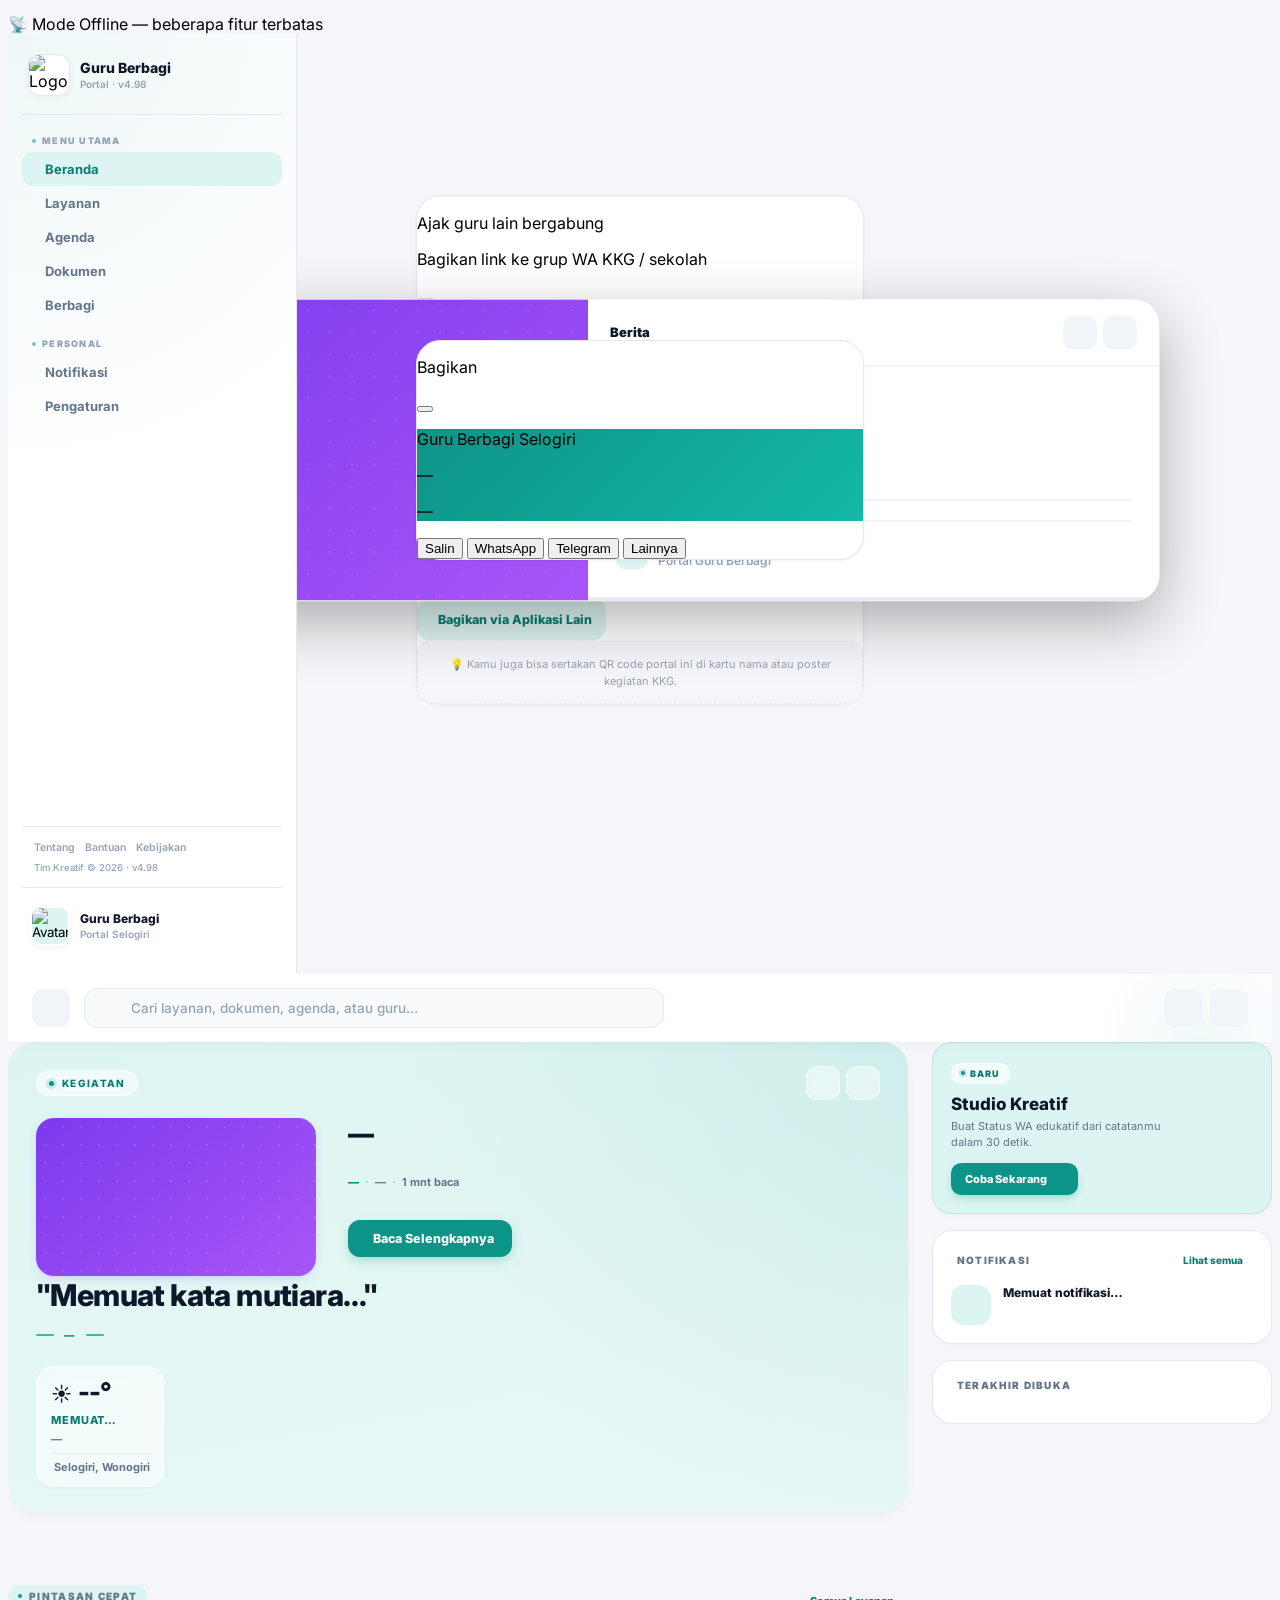
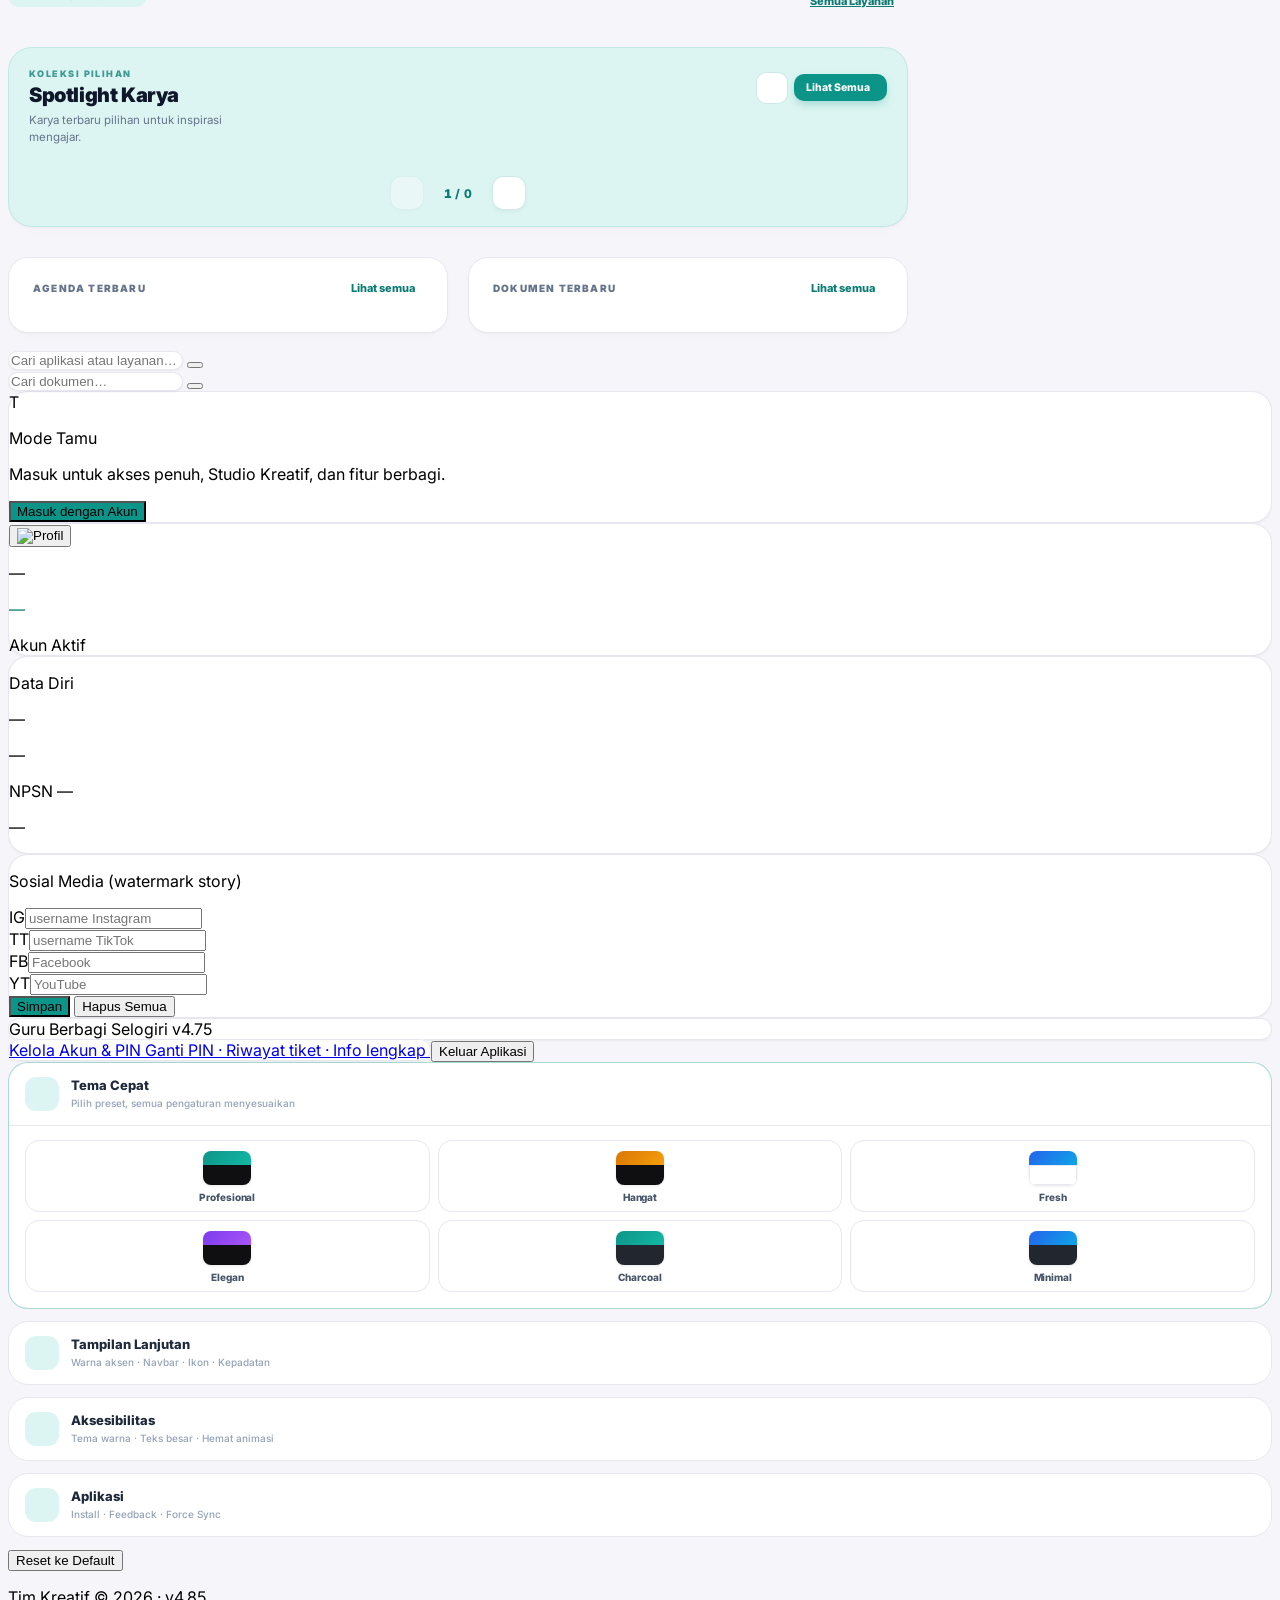
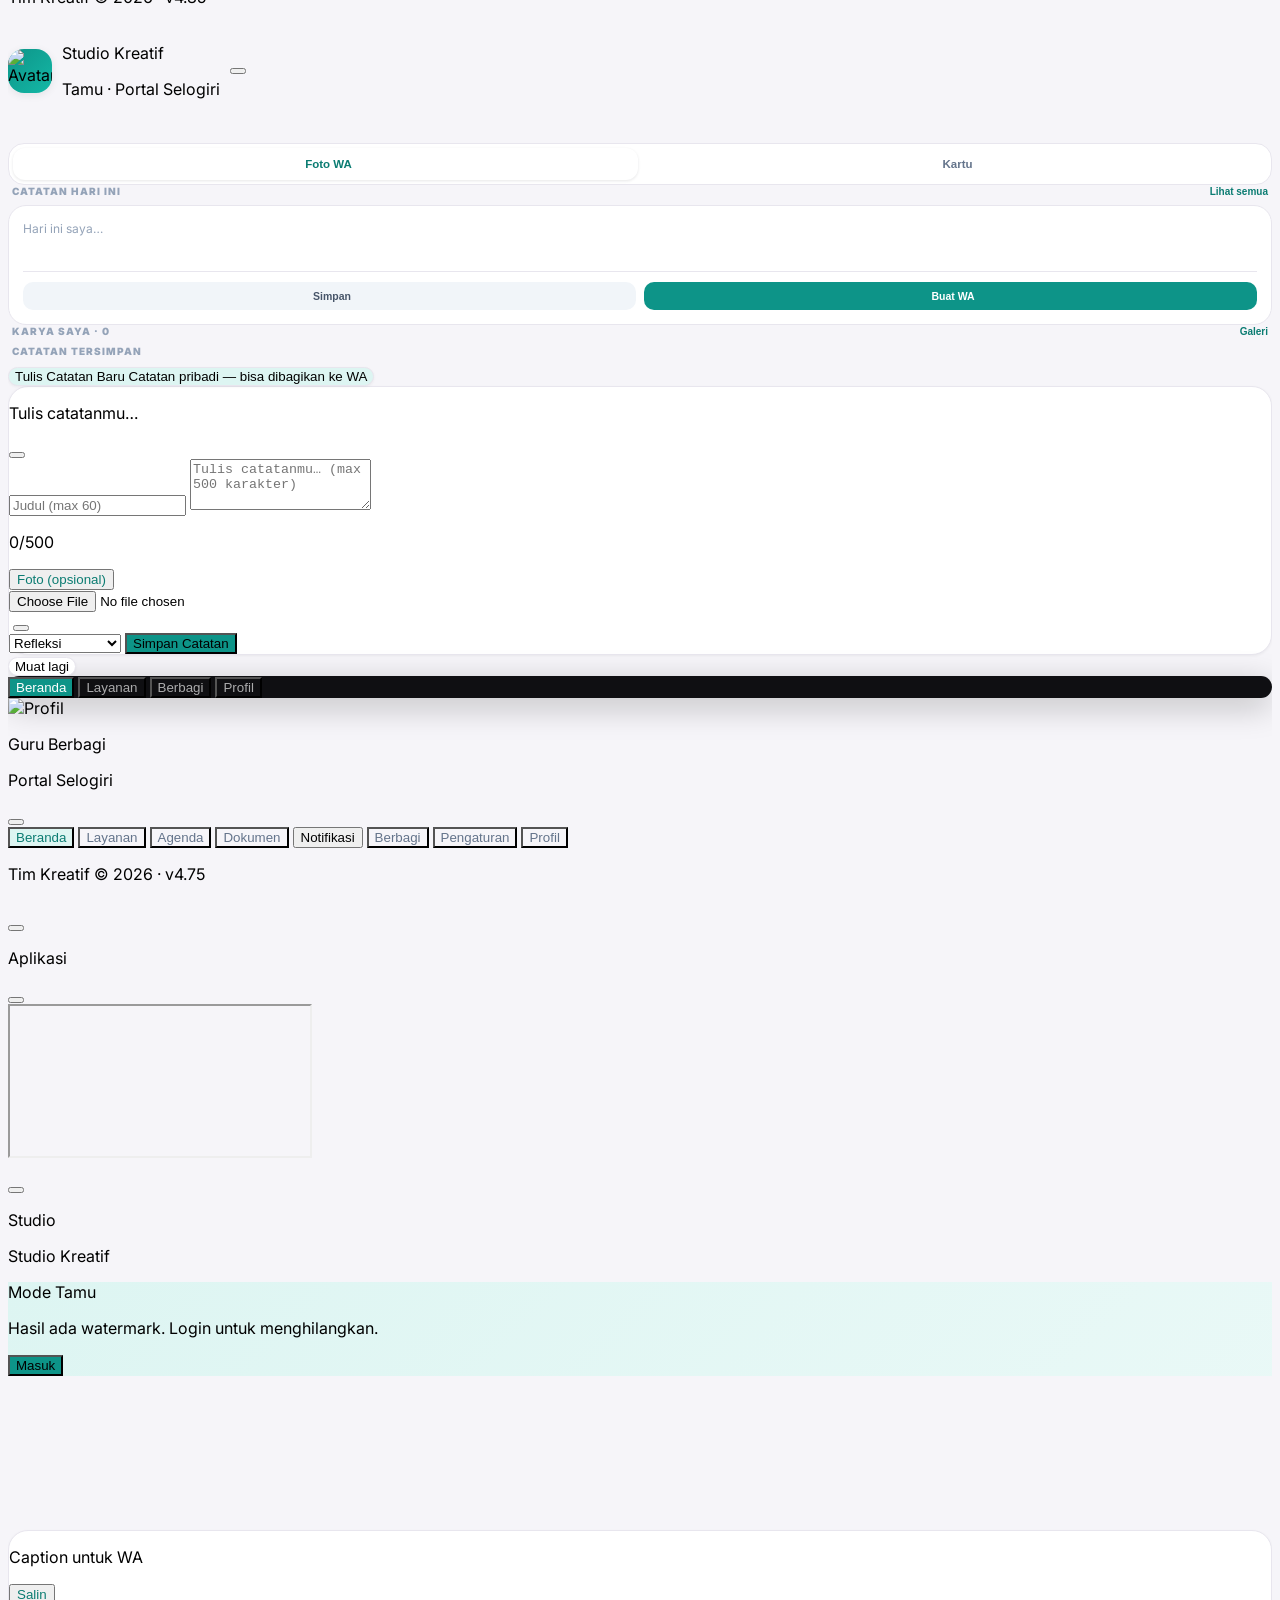
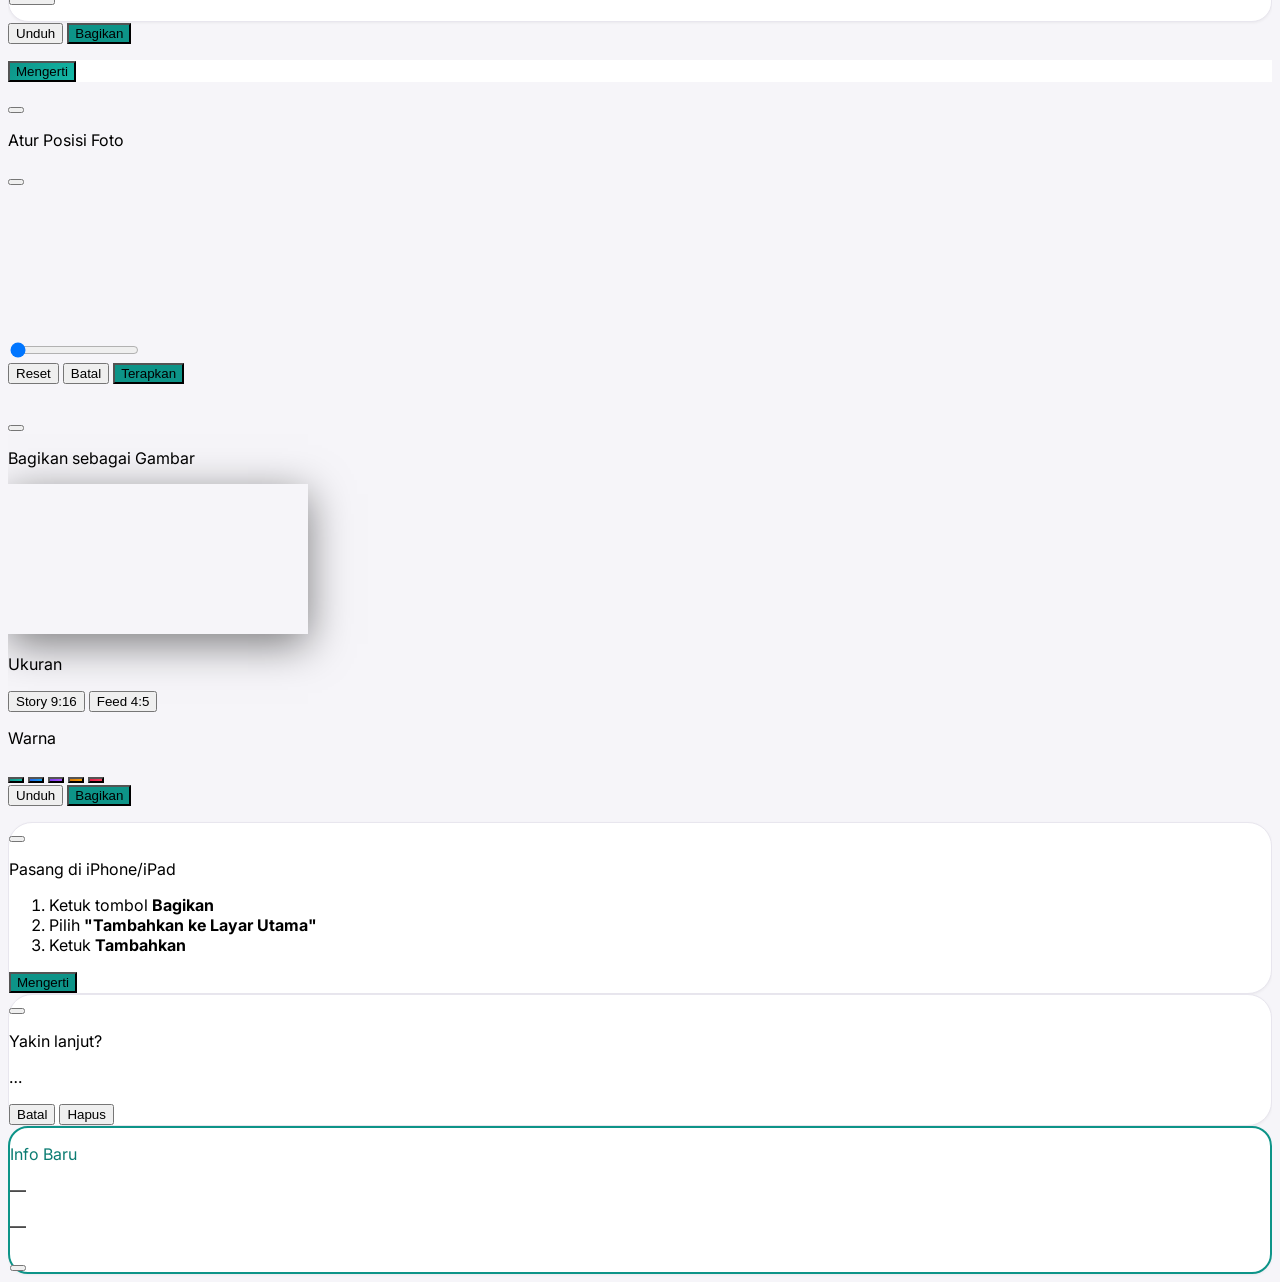
==== creative-app/index.html @ a332c41d "Make URL menu icons full-bleed without border" ====
<!DOCTYPE html>
<html lang="id">
<head>
<meta charset="UTF-8">
<meta name="viewport" content="width=device-width, initial-scale=1.0, maximum-scale=1.0, user-scalable=no, viewport-fit=cover">
<meta name="theme-color" content="#FFFFFF">
<meta name="color-scheme" content="light dark">
<meta name="format-detection" content="telephone=no,email=no,address=no">
<meta name="mobile-web-app-capable" content="yes">
<meta name="apple-mobile-web-app-capable" content="yes">
<meta name="apple-mobile-web-app-status-bar-style" content="default">
<meta name="apple-mobile-web-app-title" content="GuruBerbagi">
<meta name="application-name" content="GuruBerbagi">

<!-- Bootstrap theme (anti-flash) -->
<script>
(function(){try{
  var a=localStorage.getItem('gb_acc');if(a)document.documentElement.dataset.acc=a;
  // Default: LIGHT. Dark hanya kalau user pilih sendiri di setting.
  var mode=localStorage.getItem('gb_theme_mode')||'light';
  var isDark=mode==='dark';
  if(isDark)document.documentElement.classList.add('dark');
  var m=document.querySelector('meta[name=theme-color]');
  if(m)m.setAttribute('content',isDark?'#22262E':'#FFFFFF');
}catch(e){}})();
</script>

<!-- Icons & Logo -->
<link rel="icon" type="image/png" sizes="32x32" href="https://cdn.jsdelivr.net/gh/slg-timkreatif/app@main/1768315347206.png">
<link rel="icon" type="image/png" sizes="192x192" href="https://cdn.jsdelivr.net/gh/slg-timkreatif/app@main/1768315347206.png">
<link rel="apple-touch-icon" sizes="180x180" href="https://cdn.jsdelivr.net/gh/slg-timkreatif/app@main/1768315347206.png">

<!-- Open Graph -->
<meta property="og:site_name" content="Guru Berbagi Selogiri">
<meta property="og:title" content="Guru Berbagi Selogiri">
<meta property="og:description" content="Portal berbagi & berkarya GTK Kecamatan Selogiri.">
<meta property="og:image" content="https://cdn.jsdelivr.net/gh/slg-timkreatif/app@main/1768315347206.png">
<meta property="og:url" content="https://slg-timkreatif.github.io/app/">
<meta property="og:type" content="website">
<meta property="og:locale" content="id_ID">
<meta name="twitter:card" content="summary_large_image">
<meta name="twitter:title" content="Guru Berbagi Selogiri">
<meta name="twitter:description" content="Portal berbagi & berkarya GTK Kecamatan Selogiri.">
<meta name="twitter:image" content="https://cdn.jsdelivr.net/gh/slg-timkreatif/app@main/1768315347206.png">

<link rel="manifest" href="manifest.json">
<title>Guru Berbagi Selogiri</title>

<!-- Performance hints -->
<link rel="preconnect" href="https://cdn.tailwindcss.com" crossorigin>
<link rel="preconnect" href="https://unpkg.com" crossorigin>
<link rel="preconnect" href="https://cdn.jsdelivr.net" crossorigin>
<link rel="preconnect" href="https://fonts.googleapis.com">
<link rel="preconnect" href="https://fonts.gstatic.com" crossorigin>
<link rel="preconnect" href="https://qamqqwfzhyiihqyzliwq.supabase.co" crossorigin>
<link rel="dns-prefetch" href="https://api.open-meteo.com">
<link rel="preload" as="image" fetchpriority="high" href="https://cdn.jsdelivr.net/gh/slg-timkreatif/app@main/1768315347206.png">

<!-- Libraries -->
<script src="https://cdn.tailwindcss.com"></script>
<script defer src="https://unpkg.com/lucide@0.462.0/dist/umd/lucide.min.js"></script>
<link href="https://fonts.googleapis.com/css2?family=Inter:wght@400;600;700;800&display=swap" rel="stylesheet">
<script src="https://cdn.jsdelivr.net/npm/@supabase/supabase-js@2"></script>

<script>
tailwind.config={darkMode:'class',theme:{extend:{fontFamily:{sans:['Inter','sans-serif']},animation:{'fade-up':'fadeUp .45s ease both','pop':'pop .3s cubic-bezier(.34,1.56,.64,1) both','spin':'spin .6s linear infinite'},keyframes:{fadeUp:{'0%':{opacity:0,transform:'translateY(12px)'},'100%':{opacity:1,transform:'translateY(0)'}},pop:{'0%':{opacity:0,transform:'scale(.85)'},'100%':{opacity:1,transform:'scale(1)'}},spin:{to:{transform:'rotate(360deg)'}}}}}}
</script>
<link rel="stylesheet" href="styles.css?v=5.0">
</head>
<body class="min-h-screen" data-page="home" data-navbar="floating" data-navbar-color="dark" data-navmode="bottom" data-density="normal" data-iconstyle="default">
<a href="#mainContent" class="skip-link">Lewati ke konten utama</a>

<!-- ============================================
     GUEST LANDING — First-time only
     Muncul untuk guest yang belum pernah buka app
     ============================================ -->
<div id="guestLanding" class="guest-landing" role="dialog" aria-modal="true" aria-labelledby="glTitle">
  <div class="gl-inner">
    <div class="gl-content">
      <button class="gl-close" onclick="closeGuestLanding()" aria-label="Lewati">
        <i data-lucide="x"></i>
      </button>
      <div class="gl-logo">
        <img src="https://cdn.jsdelivr.net/gh/slg-timkreatif/app@main/1768315347206.png" alt="Logo">
      </div>
      <div class="gl-brand">Portal Guru Berbagi</div>
      <h1 id="glTitle" class="gl-title">Berkarya,<br>Berbagi,<br>Tumbuh Bersama.</h1>
      <p class="gl-sub">Platform kolaborasi GTK Kecamatan Selogiri. Bagikan karya, kelola jurnal, dan buat media pembelajaran dengan studio kreatif.</p>
      <div class="gl-cta">
        <button class="gl-btn gl-btn-primary" onclick="closeGuestLanding()">
          Jelajahi Portal <i data-lucide="arrow-right"></i>
        </button>
        <a href="https://slg-timkreatif.github.io/guruberbagi/form.html" target="_blank" rel="noopener" class="gl-btn gl-btn-secondary">
          <i data-lucide="user-plus"></i> Daftar Akun Baru
        </a>
      </div>
      <div class="gl-stats">
        <div><b id="glGuru">—</b><span>Guru Aktif</span></div>
        <div class="gl-div"></div>
        <div><b id="glSekolah">—</b><span>Sekolah</span></div>
        <div class="gl-div"></div>
        <div><b id="glKarya">—</b><span>Karya</span></div>
      </div>
    </div>
    <div class="gl-preview" aria-hidden="true">
      <div class="gl-preview-inner">
        <div class="gl-preview-frame">
          <div class="gl-preview-skel">
            <div class="s1"><i data-lucide="sparkles"></i></div>
            <div class="s2"></div>
            <div class="s2b"></div>
            <div class="gl-preview-grid">
              <div style="background:#DDF5F2"></div>
              <div style="background:#EDE9FE"></div>
              <div style="background:#DBEAFE"></div>
              <div style="background:#FEF3C7"></div>
            </div>
          </div>
        </div>
        <p class="gl-preview-cap">Portal Guru Berbagi · Mobile</p>
      </div>
    </div>
  </div>
</div>

<div id="scrApp" class="w-full min-h-screen relative flex flex-col md:flex-row md:h-screen md:overflow-hidden">

  <!-- ============================================
       OFFLINE BAR
       ============================================ -->
  <div id="offlineBar" class="hidden fixed top-0 left-0 right-0 z-[80] bg-amber-500 text-white text-[11px] font-bold text-center py-1.5" style="padding-top:calc(env(safe-area-inset-top) + 0.375rem)">
    📡 Mode Offline — beberapa fitur terbatas
  </div>

  <!-- ============================================
       SIDEBAR (Desktop)
       ============================================ -->
  <aside id="sidebar" class="sidebar-desktop">
    <div class="sb-brand">
      <div class="sb-brand-logo">
        <img src="https://cdn.jsdelivr.net/gh/slg-timkreatif/app@main/1768315347206.png" alt="Logo">
      </div>
      <div class="sb-brand-text">
        <div class="sb-brand-name">Guru Berbagi</div>
        <div class="sb-brand-ver" id="sideVersi">Portal · v4.98</div>
      </div>
    </div>

    <div class="sb-section-label">Menu Utama</div>
    <button data-nav="home" onclick="navPage('home')" class="sb-item on" data-tooltip="Beranda">
      <i data-lucide="home"></i><span class="sb-item-label">Beranda</span>
    </button>
    <button data-nav="apps" onclick="navPage('apps')" class="sb-item" data-tooltip="Layanan">
      <i data-lucide="layout-grid"></i><span class="sb-item-label">Layanan</span>
    </button>
    <button data-nav="agenda" onclick="navPage('agenda')" class="sb-item" data-tooltip="Agenda">
      <i data-lucide="calendar-days"></i><span class="sb-item-label">Agenda</span>
    </button>
    <button data-nav="dokumen" onclick="navPage('dokumen')" class="sb-item" data-tooltip="Dokumen">
      <i data-lucide="folder-open"></i><span class="sb-item-label">Dokumen</span>
    </button>
    <button data-nav="bagi" onclick="navPage('bagi')" class="sb-item" data-tooltip="Berbagi">
      <i data-lucide="share-2"></i><span class="sb-item-label">Berbagi</span>
    </button>

    <div class="sb-section-label">Personal</div>
    <button id="sideNotif" onclick="openPanel('pNotif')" class="sb-item" data-tooltip="Notifikasi">
      <i data-lucide="bell"></i><span class="sb-item-label">Notifikasi</span>
      <span id="badgeNotifD" class="badge hidden">0</span>
    </button>
    <button data-nav="setting" onclick="navPage('setting')" class="sb-item" data-tooltip="Pengaturan">
      <i data-lucide="settings"></i><span class="sb-item-label">Pengaturan</span>
    </button>

    <!-- Footer compact -->
    <div class="sb-footer">
      <div class="sb-footer-links">
        <a href="?page=about" onclick="event.preventDefault();navPage('about')">Tentang</a>
        <a href="?page=help">Bantuan</a>
        <a href="?page=privacy">Kebijakan</a>
      </div>
      <div class="sb-footer-copyright">Tim Kreatif © 2026 · <span id="sideVersi2">v4.98</span></div>
    </div>

    <!-- User -->
    <div class="sb-user">
      <button class="sb-user-btn" onclick="navPage('profile')" data-tooltip="Akun Saya">
        <div class="sb-user-avatar">
          <img id="sideAvatar" src="https://cdn.jsdelivr.net/gh/slg-timkreatif/app@main/1768315347206.png" alt="Avatar">
        </div>
        <div class="sb-user-info">
          <div class="sb-user-name" id="sideName">Guru Berbagi</div>
          <div class="sb-user-role" id="sideRole">Portal Selogiri</div>
        </div>
        <i data-lucide="chevron-down" class="sb-user-chev"></i>
      </button>
    </div>
  </aside>

  <!-- ============================================
       MAIN CONTENT WRAPPER
       ============================================ -->
  <div class="flex-1 flex flex-col relative min-w-0 md:h-screen md:overflow-hidden">

    <!-- TOPBAR DESKTOP (≥1024px) -->
    <header class="topbar-desktop">
      <button class="tb-toggle" onclick="toggleSidebar()" title="Toggle sidebar" aria-label="Toggle sidebar">
        <i data-lucide="menu"></i>
      </button>
      <div class="tb-search">
        <input id="inSearchDesktop" type="text" placeholder="Cari layanan, dokumen, agenda, atau guru…" autocomplete="off">
        <i data-lucide="search" class="tb-search-icon"></i>
      </div>
      <div class="tb-actions">
        <button class="tb-icon" onclick="openPanel('pNotif')" title="Notifikasi" aria-label="Notifikasi">
          <i data-lucide="bell"></i>
          <span id="badgeNotifDesk" class="badge hidden">0</span>
        </button>
        <button class="tb-icon" onclick="navPage('setting')" title="Pengaturan" aria-label="Pengaturan">
          <i data-lucide="settings"></i>
        </button>
      </div>
    </header>

    <!-- TOPBAR HP (≤1023px) -->
    <header class="topbar-v8">
      <button id="hamburgerBtn" onclick="openDrawer()" aria-label="Buka menu" class="shrink-0 w-12 h-12 rounded-2xl bg-slate-100 items-center justify-center active:scale-95 transition">
        <i data-lucide="menu" class="w-5 h-5 text-slate-600"></i>
      </button>
      <button id="hdrAvatarBtn" onclick="openAvatarOrProfile()" aria-label="Akun saya" class="tb-avatar-v8">
        <img id="hdrAvatar" src="https://cdn.jsdelivr.net/gh/slg-timkreatif/app@main/1768315347206.png" class="w-full h-full object-cover" alt="Profil" fetchpriority="high" decoding="async">
      </button>
      <div class="tb-text-v8">
        <div class="tb-row1-v8">
          <div id="hdrInfoBlock" class="flex-1 min-w-0">
            <p id="hdrName" class="tb-name-v8">Guru Berbagi</p>
          </div>
          <p id="hdrTitle" class="tb-name-v8" style="display:none"></p>
          <div class="tb-actions-v8">
            <div id="pendingSyncWrap" class="relative hidden w-9 h-9 rounded-xl bg-amber-50 flex items-center justify-center" title="Menunggu sinkronisasi">
              <i data-lucide="cloud-off" class="w-4 h-4 text-amber-600"></i>
              <span id="pendingSyncBadge" class="absolute -top-1 -right-1 min-w-[16px] h-[16px] px-1 bg-amber-500 text-white text-[9px] font-bold rounded-full flex items-center justify-center border-2 border-white">0</span>
            </div>
            <button id="bellHdr" onclick="openPanel('pNotif')" aria-label="Buka notifikasi" class="tb-icon-btn-v8">
              <i data-lucide="bell"></i>
              <span id="badgeNotif" class="hidden badge-dot-v8">0</span>
            </button>
            <button onclick="navPage('setting')" aria-label="Buka pengaturan" class="tb-icon-btn-v8">
              <i data-lucide="settings"></i>
            </button>
          </div>
        </div>
        <p id="hdrSub" class="tb-greeting-v8"></p>
      </div>
    </header>

    <!-- MAIN -->
    <main id="mainContent" class="flex-1 overflow-y-auto overflow-x-hidden no-scroll px-4 md:px-8 pt-2 md:pt-4 pb-32 md:pb-8 space-y-4 md:space-y-6 md:w-full">

      <!-- ============================================
           PAGE: HOME
           ============================================ -->
      <section id="pageHome" class="min-w-0">

      <div class="home-grid">
        <div class="col-main">

        <!-- ============================================
             HERO CARD — Quote + Cuaca + Ilustrasi
             ============================================ -->
        <section id="heroCard" class="hero-card-v8 animate-fade-up" data-mode="banner">
          <div class="hero-top-v8">
            <span id="heroChip" class="hero-chip-v8">Kegiatan</span>
            <div class="hero-actions-v8">
              <button id="btnHeroLeft" onclick="heroLeftAction()" aria-label="Ganti tampilan" class="hero-action-icon" title="Tampilkan Inspirasi">
                <i data-lucide="sparkles"></i>
              </button>
              <button id="btnHeroShare" onclick="heroRightAction()" aria-label="Bagikan" class="hero-action-icon" title="Bagikan">
                <i data-lucide="share-2"></i>
              </button>
            </div>
          </div>

          <!-- ═══ MODE BANNER ═══ -->
          <div id="heroBannerMode" class="hero-panel hero-banner-mode">
            <div class="hero-banner-img" id="heroBannerImg">
              <div class="hero-banner-img-fallback">
                <i data-lucide="sparkles"></i>
              </div>
            </div>
            <h2 id="heroBannerTitle" class="hero-banner-title">—</h2>
            <div class="hero-banner-meta">
              <b id="heroBannerPenulis">—</b>
              <span class="sep">·</span>
              <span id="heroBannerTanggal">—</span>
              <span class="sep">·</span>
              <span id="heroBannerReadTime">1 mnt baca</span>
            </div>
            <button class="hero-banner-cta" onclick="openNewsReader()">
              <i data-lucide="book-open"></i>
              Baca Selengkapnya
            </button>
          </div>

          <!-- ═══ MODE INSPIRASI ═══ -->
          <div id="heroInspirasiMode" class="hero-panel hero-inspirasi-mode hidden">
            <p id="quoteTextHome" class="hero-quote-v8">"Memuat kata mutiara…"</p>
            <div id="quoteAuthorHome" class="hero-author-v8">—</div>

            <div class="hero-bottom-v8">
              <div class="hero-weather-v8">
                <div class="hw-line1-v8">
                  <span id="heroWxEmoji" class="hw-emoji-v8">☀️</span>
                  <span id="heroWxTemp" class="hw-temp-v8">--°</span>
                </div>
                <div id="heroWxDesc" class="hw-desc-v8">Memuat…</div>
                <div id="heroWxDay" class="hw-day-v8">—</div>
                <div class="hw-location-v8">
                  <i data-lucide="map-pin"></i>
                  <span>Selogiri, Wonogiri</span>
                </div>
              </div>

              <div id="heroIllustration" class="hero-illustration-v8">
                <div class="hero-illus-fallback-v8">
                  <i data-lucide="sparkles"></i>
                </div>
              </div>
            </div>
          </div>
        </section>

        <!-- SEARCH (HP only) -->
        <div class="relative animate-fade-up search-home-mobile">
          <i data-lucide="search" class="w-4 h-4 text-slate-400 absolute left-4 top-1/2 -translate-y-1/2 pointer-events-none"></i>
          <input id="inSearchHome" type="text" placeholder="Cari layanan, dokumen, agenda…" autocomplete="off" class="w-full card pl-11 pr-4 py-3 text-sm font-medium text-slate-700 acc-ring" oninput="homeSearch(this.value)" onfocus="showSearchHistory()" onblur="hideSearchHistorySoon()">
          <div id="searchProg" class="search-prog"></div>
          <div id="searchHistory" class="search-history"></div>
        </div>

        <div id="searchResults" class="hidden space-y-4 animate-fade-up"></div>

        <!-- authCard dihapus — guest mode pakai Pintasan Cepat + Sheet Avatar -->

        <div id="caroBox" class="hidden animate-fade-up min-w-0">
          <div id="caroTrack" class="flex gap-3 overflow-x-auto no-scroll snap-x snap-mandatory pb-1 md:snap-none"></div>
          <div id="caroDots" class="flex justify-center gap-1.5 mt-2"></div>
        </div>

        <div id="recentBox" class="hidden animate-fade-up">
          <div class="sec-head">
            <div class="sec-title">Terakhir Dibuka</div>
            <button onclick="clearRecentActivity()" class="sec-link">Bersihkan</button>
          </div>
          <div id="recentList" class="flex gap-2 overflow-x-auto no-scroll pb-1"></div>
        </div>

        <div id="quickBox" class="animate-fade-up">
          <div class="sec-head">
            <div class="sec-title">Pintasan Cepat</div>
            <div class="flex items-center gap-1">
              <button onclick="toggleQuickView()" class="sec-link" aria-label="Ganti tampilan" style="padding:5px 8px">
                <i id="quickViewIcon" data-lucide="layout-grid"></i>
              </button>
              <a href="?page=apps" onclick="event.preventDefault();navPage('apps')" class="sec-link">Semua Layanan <i data-lucide="arrow-right"></i></a>
            </div>
          </div>
          <div id="quickList" class="quick-grid"></div>
        </div>

        <!-- ⭐ SPOTLIGHT KARYA — Carousel -->
        <section id="spotlightSection" class="spot-wrap hidden">
          <div class="spot-head">
            <div style="min-width:0">
              <div class="spot-head-label">Koleksi Pilihan</div>
              <h2 class="spot-head-title">Spotlight Karya</h2>
              <p class="spot-head-sub">Karya terbaru pilihan untuk inspirasi mengajar.</p>
            </div>
            <div class="spot-head-actions">
              <button class="spot-head-refresh" onclick="refreshSpotlight()" aria-label="Muat ulang spotlight" title="Muat ulang">
                <i data-lucide="refresh-cw"></i>
              </button>
              <button class="spot-head-cta" onclick="bukaGaleriMedia()">
                Lihat Semua <i data-lucide="arrow-right"></i>
              </button>
            </div>
          </div>

          <div class="spot-track" id="spotTrack"></div>

          <div class="spot-nav" id="spotNav">
            <button class="spot-nav-btn" id="spPrev" aria-label="Sebelumnya" disabled>
              <i data-lucide="arrow-left"></i>
            </button>
            <div class="spot-nav-counter">
              <b id="spCurr">1</b> / <span id="spTotal">0</span>
            </div>
            <button class="spot-nav-btn" id="spNext" aria-label="Selanjutnya">
              <i data-lucide="arrow-right"></i>
            </button>
          </div>
        </section>

        <!-- Widget Agenda + Dokumen -->
        <section class="bottom-grid" id="homeWidgets">
          <div class="w">
            <div class="w-head">
              <div class="w-title"><i data-lucide="calendar-days"></i> Agenda Terbaru</div>
              <button class="sec-link" onclick="navPage('agenda')">Lihat semua <i data-lucide="arrow-right"></i></button>
            </div>
            <div id="homeAgendaList"></div>
          </div>
          <div class="w">
            <div class="w-head">
              <div class="w-title"><i data-lucide="folder-open"></i> Dokumen Terbaru</div>
              <button class="sec-link" onclick="navPage('dokumen')">Lihat semua <i data-lucide="arrow-right"></i></button>
            </div>
            <div id="homeDokList"></div>
          </div>
        </section>

        </div><!-- /col-main -->

        <!-- ============================================
             RAIL KANAN (desktop) — hanya muncul di ≥1024px
             ============================================ -->
        <div class="col-rail">

          <!-- Promo -->
          <div class="promo" id="promoCard">
            <div class="promo-content">
              <span class="promo-chip" id="promoLabel">Baru</span>
              <div class="promo-title" id="promoTitle">Studio Kreatif</div>
              <div class="promo-desc" id="promoDesc">Buat Status WA edukatif dari catatanmu dalam 30 detik.</div>
              <button class="promo-btn" id="promoBtn" onclick="if(window._promoLink)klikPromo()">
                <span id="promoBtnLabel">Coba Sekarang</span>
                <i data-lucide="arrow-right" style="width:12px;height:12px"></i>
              </button>
            </div>
            <div class="promo-illus">
              <i data-lucide="sparkles" id="promoIcon"></i>
            </div>
          </div>

          <!-- Widget: Notifikasi -->
          <div class="w">
            <div class="w-head">
              <div class="w-title"><i data-lucide="bell"></i> Notifikasi</div>
              <button class="sec-link" style="font-size:10px" onclick="openPanel('pNotif')">Lihat semua</button>
            </div>
            <div id="railNotifList">
              <!-- placeholder, akan diisi JS -->
              <div class="nt-item">
                <div class="nt-icon acc-soft acc-text"><i data-lucide="info"></i></div>
                <div class="nt-body">
                  <div class="nt-title">Memuat notifikasi…</div>
                </div>
              </div>
            </div>
          </div>

          <!-- Widget: Terakhir Dibuka (hanya desktop) -->
          <div class="w" id="railRecentWidget">
            <div class="w-head">
              <div class="w-title"><i data-lucide="history"></i> Terakhir Dibuka</div>
            </div>
            <div id="railRecentList">
              <!-- placeholder, akan diisi JS -->
            </div>
          </div>

        </div><!-- /col-rail -->

      </div><!-- /home-grid -->

      <div id="footList" class="animate-fade-up md:hidden" style="margin-top:16px"></div>

      </section>

      <!-- ============================================
           PAGE: APPS
           ============================================ -->
      <section id="pageApps" class="hidden space-y-3 min-w-0">
        <div class="relative">
          <i data-lucide="search" class="w-4 h-4 text-slate-400 absolute left-4 top-1/2 -translate-y-1/2"></i>
          <input id="inSearch" type="text" placeholder="Cari aplikasi atau layanan…" class="w-full card pl-11 pr-12 py-3 text-sm font-medium text-slate-700 acc-ring">
          <button id="viewToggle" onclick="toggleView()" class="absolute right-2.5 top-1/2 -translate-y-1/2 w-8 h-8 rounded-lg bg-slate-100 flex items-center justify-center active:scale-90 transition" title="Ganti tampilan" aria-label="Ganti tampilan"><i id="viewToggleIcon" data-lucide="layout-grid" class="w-4 h-4 text-slate-500"></i></button>
        </div>
        <div id="filterBar" class="flex gap-2 overflow-x-auto no-scroll pb-1"></div>
        <div id="layananBody"></div>
      </section>

      <!-- ============================================
           PAGE: AGENDA
           ============================================ -->
      <section id="pageAgenda" class="hidden space-y-4 min-w-0">
        <div id="calChips" class="flex gap-2 overflow-x-auto no-scroll pb-1"></div>
        <div id="agendaTimeline" class="space-y-4"></div>
      </section>

      <!-- ============================================
           PAGE: DOKUMEN
           ============================================ -->
      <section id="pageDokumen" class="hidden space-y-2 min-w-0">
        <div class="relative mb-3">
          <i data-lucide="search" class="w-4 h-4 text-slate-400 absolute left-4 top-1/2 -translate-y-1/2 pointer-events-none"></i>
          <input id="inSearchDok" type="text" placeholder="Cari dokumen…" class="w-full card pl-11 pr-12 py-3 text-sm font-medium text-slate-700 acc-ring" oninput="renderDokumen(this.value)">
          <button id="dokViewToggle" onclick="toggleDokView()" class="absolute right-2.5 top-1/2 -translate-y-1/2 w-8 h-8 rounded-lg bg-slate-100 flex items-center justify-center active:scale-90 transition" aria-label="Ganti tampilan"><i id="dokViewIcon" data-lucide="layout-grid" class="w-4 h-4 text-slate-500"></i></button>
        </div>
        <div id="dokList"></div>
      </section>

      <!-- ============================================
           PAGE: PROFILE
           ============================================ -->
      <section id="pageProfile" class="hidden space-y-4 min-w-0">
        <div id="profGuest" class="card p-6 text-center">
          <div class="w-16 h-16 mx-auto rounded-2xl bg-slate-100 text-slate-400 flex items-center justify-center text-2xl font-black mb-3">T</div>
          <p class="text-base font-extrabold text-slate-800">Mode Tamu</p>
          <p class="text-xs text-slate-500 mt-1 mb-5">Masuk untuk akses penuh, Studio Kreatif, dan fitur berbagi.</p>
          <button onclick="openPanel('pLogin')" class="w-full acc-bg text-white font-bold py-3.5 rounded-xl active:scale-[.98] transition shadow-sm">Masuk dengan Akun</button>
        </div>

        <div id="profData" class="hidden space-y-4 md:grid md:grid-cols-2 md:gap-4 md:space-y-0 md:items-start">
          <!-- Kartu Avatar -->
          <div class="card p-5 flex items-center gap-4 md:col-span-2">
            <button id="pfAvatar" type="button" onclick="changeProfilePhoto()" class="relative shrink-0 w-20 h-20 rounded-2xl overflow-hidden border border-slate-200 bg-white shadow-md active:scale-95 transition group" title="Tap untuk ganti foto">
              <img id="pfAvatarImg" src="https://cdn.jsdelivr.net/gh/slg-timkreatif/app@main/1768315347206.png" class="w-full h-full object-cover" alt="Profil">
              <span class="absolute inset-0 bg-black/40 opacity-0 group-hover:opacity-100 group-active:opacity-100 transition flex items-center justify-center">
                <i data-lucide="camera" class="w-5 h-5 text-white"></i>
              </span>
            </button>
            <div class="min-w-0">
              <p id="pfNama" class="text-base font-extrabold text-slate-800 leading-tight truncate">—</p>
              <p id="pfJabatan" class="text-xs font-bold acc-text mt-0.5">—</p>
              <span class="inline-flex items-center gap-1 mt-1.5 text-[9px] font-black uppercase tracking-wider bg-teal-50 text-teal-700 px-2 py-0.5 rounded-full"><i data-lucide="badge-check" class="w-3 h-3"></i> Akun Aktif</span>
            </div>
          </div>

          <!-- Data Diri -->
          <div class="card p-4 space-y-2.5 md:col-span-1">
            <p class="text-xs font-extrabold text-slate-700 flex items-center gap-2 mb-1"><i data-lucide="id-card" class="w-4 h-4 acc-text"></i> Data Diri</p>
            <p class="flex items-center gap-2.5 text-[12px] font-semibold text-slate-600"><i data-lucide="briefcase" class="w-3.5 h-3.5 acc-text shrink-0"></i><span id="dJabatan" class="truncate">—</span></p>
            <p class="flex items-center gap-2.5 text-[12px] font-semibold text-slate-600"><i data-lucide="school" class="w-3.5 h-3.5 acc-text shrink-0"></i><span id="dSekolah" class="truncate">—</span></p>
            <p class="flex items-center gap-2.5 text-[12px] font-semibold text-slate-600"><i data-lucide="hash" class="w-3.5 h-3.5 acc-text shrink-0"></i><span>NPSN <span id="dNpsn">—</span></span></p>
            <p class="flex items-center gap-2.5 text-[12px] font-semibold text-slate-600"><i data-lucide="mail" class="w-3.5 h-3.5 acc-text shrink-0"></i><span id="dEmail" class="truncate">—</span></p>
          </div>

          <!-- Sekolah Saya -->
          <div id="schoolCard" class="md:col-span-1"></div>

          <!-- Sosial Media -->
          <div class="card p-4 space-y-2.5 md:col-span-1">
            <p class="text-xs font-extrabold text-slate-700 flex items-center gap-2 mb-1"><i data-lucide="at-sign" class="w-4 h-4 acc-text"></i> Sosial Media <span class="text-[9px] font-bold text-slate-400">(watermark story)</span></p>
            <div id="smChips" class="hidden flex-wrap gap-1.5"></div>
            <div class="flex items-center gap-2"><span class="w-6 h-6 rounded-md bg-gradient-to-br from-rose-500 to-pink-600 text-white text-[9px] font-black flex items-center justify-center shrink-0">IG</span><input id="smIg" placeholder="username Instagram" class="flex-1 rounded-lg border border-slate-200 bg-slate-50 px-3 py-2 text-[12px] text-slate-700 acc-ring"></div>
            <div class="flex items-center gap-2"><span class="w-6 h-6 rounded-md bg-gradient-to-br from-slate-800 to-black text-white text-[9px] font-black flex items-center justify-center shrink-0">TT</span><input id="smTiktok" placeholder="username TikTok" class="flex-1 rounded-lg border border-slate-200 bg-slate-50 px-3 py-2 text-[12px] text-slate-700 acc-ring"></div>
            <div class="flex items-center gap-2"><span class="w-6 h-6 rounded-md bg-gradient-to-br from-blue-500 to-blue-700 text-white text-[9px] font-black flex items-center justify-center shrink-0">FB</span><input id="smFb" placeholder="Facebook" class="flex-1 rounded-lg border border-slate-200 bg-slate-50 px-3 py-2 text-[12px] text-slate-700 acc-ring"></div>
            <div class="flex items-center gap-2"><span class="w-6 h-6 rounded-md bg-gradient-to-br from-red-500 to-red-700 text-white text-[9px] font-black flex items-center justify-center shrink-0">YT</span><input id="smYt" placeholder="YouTube" class="flex-1 rounded-lg border border-slate-200 bg-slate-50 px-3 py-2 text-[12px] text-slate-700 acc-ring"></div>
            <div class="flex gap-2">
              <button onclick="simpanSosmed()" class="flex-1 acc-bg text-white font-bold py-2.5 rounded-xl text-xs active:scale-[.98] transition shadow-sm">Simpan</button>
              <button onclick="hapusSosmed()" class="px-3 rounded-xl bg-rose-50 text-rose-600 text-xs font-bold active:scale-[.98] transition">Hapus Semua</button>
            </div>
          </div>

          <div class="card p-4 flex items-center justify-between text-[11px] font-semibold text-slate-500 md:col-span-1">
            <span class="flex items-center gap-2"><i data-lucide="smartphone" class="w-3.5 h-3.5"></i> Guru Berbagi Selogiri</span>
            <span id="aboutVer">v4.75</span>
          </div>

          <a href="https://slg-timkreatif.github.io/guruberbagi/akun/guru.html"
             target="_blank" rel="noopener"
             class="card p-4 flex items-center gap-3 active:scale-[.98] transition md:col-span-1">
            <span class="w-10 h-10 rounded-xl acc-soft acc-text flex items-center justify-center shrink-0">
              <i data-lucide="user-cog" class="w-5 h-5"></i>
            </span>
            <span class="flex-1 min-w-0">
              <span class="block text-[13px] font-extrabold text-slate-800">Kelola Akun & PIN</span>
              <span class="block text-[10px] text-slate-500 mt-0.5">Ganti PIN · Riwayat tiket · Info lengkap</span>
            </span>
            <i data-lucide="external-link" class="w-4 h-4 text-slate-300 shrink-0"></i>
          </a>

          <button onclick="doLogout()" class="w-full bg-rose-50 text-rose-600 font-bold py-3.5 rounded-xl flex items-center justify-center gap-2 active:scale-[.98] transition md:col-span-2"><i data-lucide="log-out" class="w-4 h-4"></i> Keluar Aplikasi</button>
        </div>
      </section>

      <!-- ============================================
           PAGE: SETTING
           ============================================ -->
      <section id="pageSetting" class="hidden space-y-3 min-w-0">

        <!-- ============ TEMA CEPAT (SELALU TERBUKA) ============ -->
        <div class="setting-section open" id="setSectionPreset">
          <div class="setting-head" style="cursor:default">
            <div class="setting-head-icon"><i data-lucide="palette"></i></div>
            <div class="setting-head-text">
              <div class="setting-head-title">Tema Cepat</div>
              <div class="setting-head-sub">Pilih preset, semua pengaturan menyesuaikan</div>
            </div>
          </div>
          <div class="setting-content" style="max-height:none">
            <div class="setting-content-inner">
              <div class="preset-grid">
                <button class="preset-card" data-preset="profesional" onclick="applyPreset('profesional')">
                  <div class="preset-swatch">
                    <div class="preset-swatch-top" style="background:linear-gradient(135deg,#0D9488,#14B8A6)"></div>
                    <div class="preset-swatch-bot" style="background:#0F0F12"></div>
                  </div>
                  <span class="preset-label">Profesional</span>
                </button>
                <button class="preset-card" data-preset="hangat" onclick="applyPreset('hangat')">
                  <div class="preset-swatch">
                    <div class="preset-swatch-top" style="background:linear-gradient(135deg,#D97706,#F59E0B)"></div>
                    <div class="preset-swatch-bot" style="background:#0F0F12"></div>
                  </div>
                  <span class="preset-label">Hangat</span>
                </button>
                <button class="preset-card" data-preset="fresh" onclick="applyPreset('fresh')">
                  <div class="preset-swatch">
                    <div class="preset-swatch-top" style="background:linear-gradient(135deg,#2563EB,#0EA5E9)"></div>
                    <div class="preset-swatch-bot" style="background:#fff;border:1px solid #E8E6EE"></div>
                  </div>
                  <span class="preset-label">Fresh</span>
                </button>
                <button class="preset-card" data-preset="elegan" onclick="applyPreset('elegan')">
                  <div class="preset-swatch">
                    <div class="preset-swatch-top" style="background:linear-gradient(135deg,#7C3AED,#A855F7)"></div>
                    <div class="preset-swatch-bot" style="background:#0F0F12"></div>
                  </div>
                  <span class="preset-label">Elegan</span>
                </button>
                <button class="preset-card" data-preset="charcoal" onclick="applyPreset('charcoal')">
                  <div class="preset-swatch">
                    <div class="preset-swatch-top" style="background:linear-gradient(135deg,#0D9488,#14B8A6)"></div>
                    <div class="preset-swatch-bot" style="background:#22262E"></div>
                  </div>
                  <span class="preset-label">Charcoal</span>
                </button>
                <button class="preset-card" data-preset="minimal" onclick="applyPreset('minimal')">
                  <div class="preset-swatch">
                    <div class="preset-swatch-top" style="background:linear-gradient(135deg,#2563EB,#0EA5E9)"></div>
                    <div class="preset-swatch-bot" style="background:#22262E"></div>
                  </div>
                  <span class="preset-label">Minimal</span>
                </button>
              </div>
            </div>
          </div>
        </div>

        <!-- ============ TAMPILAN LANJUTAN ============ -->
        <div class="setting-section" id="setSectionVisual">
          <div class="setting-head" onclick="toggleSettingSection('setSectionVisual')">
            <div class="setting-head-icon"><i data-lucide="sliders-horizontal"></i></div>
            <div class="setting-head-text">
              <div class="setting-head-title">Tampilan Lanjutan</div>
              <div class="setting-head-sub">Warna aksen · Navbar · Ikon · Kepadatan</div>
            </div>
            <div class="setting-head-chev"><i data-lucide="chevron-down"></i></div>
          </div>
          <div class="setting-content">
            <div class="setting-content-inner">

              <div class="setting-row">
                <div>
                  <div class="setting-row-t">Warna Aksen</div>
                  <div class="setting-row-s">Teal · Biru · Violet · Amber · Rose</div>
                </div>
                <div class="setting-row-right" id="accRow">
                  <button data-acc="hijau" onclick="setAccent('hijau')" title="Teal" style="background:#0D9488" class="w-7 h-7 rounded-full ring-offset-2 transition active:scale-90"></button>
                  <button data-acc="biru" onclick="setAccent('biru')" title="Biru" style="background:#2563eb" class="w-7 h-7 rounded-full ring-offset-2 transition active:scale-90"></button>
                  <button data-acc="violet" onclick="setAccent('violet')" title="Violet" style="background:#7c3aed" class="w-7 h-7 rounded-full ring-offset-2 transition active:scale-90"></button>
                  <button data-acc="amber" onclick="setAccent('amber')" title="Amber" style="background:#d97706" class="w-7 h-7 rounded-full ring-offset-2 transition active:scale-90"></button>
                  <button data-acc="rose" onclick="setAccent('rose')" title="Rose" style="background:#e11d48" class="w-7 h-7 rounded-full ring-offset-2 transition active:scale-90"></button>
                </div>
              </div>

              <div class="setting-row">
                <div class="setting-row-t">Gaya Navbar</div>
                <div class="setting-row-right">
                  <button data-navstyle="floating" onclick="setNavbarStyle('floating')" class="seg-btn">Mengambang</button>
                  <button data-navstyle="classic" onclick="setNavbarStyle('classic')" class="seg-btn">Menempel</button>
                </div>
              </div>

              <div class="setting-row">
                <div class="setting-row-t">Warna Navbar</div>
                <div class="setting-row-right">
                  <button data-navcolor="dark" onclick="setNavbarColor('dark')" class="seg-btn">Gelap</button>
                  <button data-navcolor="charcoal" onclick="setNavbarColor('charcoal')" class="seg-btn">Charcoal</button>
                  <button data-navcolor="light" onclick="setNavbarColor('light')" class="seg-btn">Terang</button>
                </div>
              </div>

              <div class="setting-row">
                <div class="setting-row-t">Mode Navigasi</div>
                <div class="setting-row-right">
                  <button data-navmode="bottom" onclick="setNavMode('bottom')" class="seg-btn">Navbar Bawah</button>
                  <button data-navmode="hamburger" onclick="setNavMode('hamburger')" class="seg-btn">Sidebar</button>
                </div>
              </div>

              <div class="setting-row">
                <div class="setting-row-t">Gaya Ikon Menu</div>
                <div class="setting-row-right">
                  <button data-iconstyle="default" onclick="setIconStyle('default')" class="seg-btn">Ringan</button>
                  <button data-iconstyle="solid" onclick="setIconStyle('solid')" class="seg-btn">Solid</button>
                  <button data-iconstyle="colored" onclick="setIconStyle('colored')" class="seg-btn">Warna</button>
                </div>
              </div>

              <div class="setting-row">
                <div class="setting-row-t">Kepadatan</div>
                <div class="setting-row-right">
                  <button data-density="compact" onclick="setDensity('compact')" class="seg-btn">Padat</button>
                  <button data-density="normal" onclick="setDensity('normal')" class="seg-btn">Normal</button>
                  <button data-density="lega" onclick="setDensity('lega')" class="seg-btn">Lega</button>
                </div>
              </div>

            </div>
          </div>
        </div>

        <!-- ============ AKSESIBILITAS ============ -->
        <div class="setting-section" id="setSectionAkses">
          <div class="setting-head" onclick="toggleSettingSection('setSectionAkses')">
            <div class="setting-head-icon"><i data-lucide="eye"></i></div>
            <div class="setting-head-text">
              <div class="setting-head-title">Aksesibilitas</div>
              <div class="setting-head-sub">Tema warna · Teks besar · Hemat animasi</div>
            </div>
            <div class="setting-head-chev"><i data-lucide="chevron-down"></i></div>
          </div>
          <div class="setting-content">
            <div class="setting-content-inner">

              <div class="setting-row">
                <div class="setting-row-t">Tema Warna</div>
                <div class="setting-row-right">
                  <button id="themeModeAuto" onclick="setThemeMode('auto')" class="seg-btn">Auto</button>
                  <button id="themeModeLight" onclick="setThemeMode('light')" class="seg-btn">Terang</button>
                  <button id="themeModeDark" onclick="setThemeMode('dark')" class="seg-btn">Gelap</button>
                </div>
              </div>

              <div class="setting-row">
                <div class="setting-row-t">Teks Besar</div>
                <button id="tglFs" class="w-12 h-7 rounded-full relative transition" onclick="setFs()" aria-label="Teks besar"><span class="absolute top-1 w-5 h-5 bg-white rounded-full transition"></span></button>
              </div>

              <div class="setting-row">
                <div class="setting-row-t">Hemat Animasi</div>
                <button id="tglAnim" class="w-12 h-7 rounded-full relative transition" onclick="setAnim()" aria-label="Hemat animasi"><span class="absolute top-1 w-5 h-5 bg-white rounded-full transition"></span></button>
              </div>

            </div>
          </div>
        </div>

        <!-- ============ APLIKASI ============ -->
        <div class="setting-section" id="setSectionApp">
          <div class="setting-head" onclick="toggleSettingSection('setSectionApp')">
            <div class="setting-head-icon"><i data-lucide="smartphone"></i></div>
            <div class="setting-head-text">
              <div class="setting-head-title">Aplikasi</div>
              <div class="setting-head-sub">Install · Feedback · Force Sync</div>
            </div>
            <div class="setting-head-chev"><i data-lucide="chevron-down"></i></div>
          </div>
          <div class="setting-content">
            <div class="setting-content-inner">

              <button id="setInstallBtn" onclick="pasangApp()" class="w-full flex items-center gap-3 py-3 active:bg-slate-50 transition text-left border-b border-slate-100">
                <span class="w-9 h-9 rounded-xl acc-soft acc-text flex items-center justify-center shrink-0"><i data-lucide="download" class="w-4 h-4"></i></span>
                <span class="flex-1 min-w-0"><span class="block text-sm font-bold text-slate-700 leading-tight">Pasang Aplikasi di HP</span><span class="block text-[10px] text-slate-500 mt-0.5">Akses lebih cepat dari layar utama</span></span>
                <i data-lucide="chevron-right" class="w-4 h-4 text-slate-300 shrink-0"></i>
              </button>

              <button onclick="openPanel('pFb')" class="w-full flex items-center gap-3 py-3 active:bg-slate-50 transition text-left border-b border-slate-100">
                <span class="w-9 h-9 rounded-xl bg-amber-50 text-amber-600 flex items-center justify-center shrink-0"><i data-lucide="lightbulb" class="w-4 h-4"></i></span>
                <span class="flex-1 min-w-0"><span class="block text-sm font-bold text-slate-700 leading-tight">Ceritakan ke Kami</span><span class="block text-[10px] text-slate-500 mt-0.5">Saran, bug, atau pujian</span></span>
                <i data-lucide="chevron-right" class="w-4 h-4 text-slate-300 shrink-0"></i>
              </button>

              <button id="btnForceSync" onclick="forceSync()" class="w-full flex items-center gap-3 py-3 active:bg-slate-50 transition text-left">
                <span class="w-9 h-9 rounded-xl acc-soft acc-text flex items-center justify-center shrink-0"><i data-lucide="refresh-cw" class="w-4 h-4"></i></span>
                <span class="flex-1 min-w-0"><span class="block text-sm font-bold text-slate-700 leading-tight">Force Sync</span><span class="block text-[10px] text-slate-500 mt-0.5">Hapus cache & ambil data terbaru <span id="lastSyncLbl" class="acc-text"></span></span></span>
                <i data-lucide="chevron-right" class="w-4 h-4 text-slate-300 shrink-0"></i>
              </button>

            </div>
          </div>
        </div>

        <!-- ============ RESET + FOOTER ============ -->
        <button onclick="resetTheme()" class="w-full bg-rose-50 text-rose-600 font-bold py-3.5 rounded-xl flex items-center justify-center gap-2 active:scale-[.98] transition">
          <i data-lucide="rotate-ccw" class="w-4 h-4"></i> Reset ke Default
        </button>

        <p class="text-[10px] text-center text-slate-400">Tim Kreatif © 2026 · <span id="setVersi">v4.85</span></p>

      </section>

      <!-- ============================================
           PAGE: BAGI (Workstation Studio)
           ============================================ -->
      <section id="pageBagi" class="hidden space-y-4 min-w-0">

        <!-- 1. MINI HEADER -->
        <div class="ws-mini-hdr">
          <div class="ws-hdr-avatar">
            <img id="wsHdrAvatar" src="https://cdn.jsdelivr.net/gh/slg-timkreatif/app@main/1768315347206.png" alt="Avatar" loading="lazy">
          </div>
          <div class="flex-1 min-w-0">
            <p class="text-[13px] font-extrabold text-slate-800 leading-tight truncate">Studio Kreatif</p>
            <p id="wsHdrSub" class="text-[10px] text-slate-500 truncate">Tamu · Portal Selogiri</p>
          </div>
          <button onclick="openStudioSettings()" aria-label="Kustomisasi Studio" class="w-9 h-9 rounded-xl bg-slate-100 flex items-center justify-center active:scale-90 transition">
            <i data-lucide="settings-2" class="w-4 h-4 text-slate-600"></i>
          </button>
        </div>

        <!-- WRAPPER GRID 2 KOLOM -->
        <div class="md:grid md:grid-cols-[minmax(0,1.5fr)_minmax(0,1fr)] md:gap-6 md:space-y-0 space-y-4 md:items-start">

          <!-- KOLOM KIRI — Workspace Studio -->
          <div class="space-y-4 md:space-y-5 min-w-0">

            <!-- 2. RESUME CARD -->
            <div id="wsResumeWrap"></div>

            <!-- 3. TABS -->
            <div class="ws-tabs">
              <button id="wsTabFoto" onclick="switchStudioTab('foto')" class="ws-tab on">
                <i data-lucide="camera" class="w-3.5 h-3.5"></i>
                Foto WA
              </button>
              <button id="wsTabKartu" onclick="switchStudioTab('kartu')" class="ws-tab">
                <i data-lucide="layout-template" class="w-3.5 h-3.5"></i>
                Kartu
              </button>
            </div>

            <!-- 4. PANEL FOTO -->
            <div id="wsPanelFoto" class="grid grid-cols-3 md:grid-cols-4 lg:grid-cols-5 gap-2 md:gap-3"></div>

            <!-- 5. PANEL KARTU -->
            <div id="wsPanelKartu" class="grid grid-cols-3 md:grid-cols-4 lg:grid-cols-5 gap-2 md:gap-3 hidden"></div>

          </div><!-- /KOLOM KIRI -->

          <!-- KOLOM KANAN — Catatan & Karya -->
          <div class="space-y-4 md:space-y-5 min-w-0">

            <!-- 6. CATATAN DRAFT -->
            <div class="pt-2">
              <div class="ws-sec-label">
                <span>Catatan Hari Ini</span>
                <button onclick="navToCatatan()" class="ws-sec-label-btn flex items-center gap-1">
                  Lihat semua <i data-lucide="arrow-right" class="w-3 h-3"></i>
                </button>
              </div>
              <div class="ws-draft">
                <div class="flex items-start gap-2">
                  <span class="w-7 h-7 rounded-lg acc-soft acc-text flex items-center justify-center shrink-0 mt-0.5">
                    <i data-lucide="pencil-line" class="w-3.5 h-3.5"></i>
                  </span>
                  <textarea id="wsDraftInput" rows="2" placeholder="Hari ini saya…" class="ws-draft-input flex-1"></textarea>
                </div>
                <div class="ws-draft-actions">
                  <button onclick="simpanDraftQuick()" class="ws-draft-btn ws-draft-btn-sec">
                    <i data-lucide="save" class="w-3 h-3"></i>
                    Simpan
                  </button>
                  <button onclick="buatWADariDraft()" class="ws-draft-btn ws-draft-btn-pri">
                    <i data-lucide="image-plus" class="w-3 h-3"></i>
                    Buat WA
                  </button>
                </div>
              </div>
            </div>

            <!-- 7. KARYA SAYA -->
            <div id="wsKaryaWrap" class="pt-2 hidden">
              <div class="ws-sec-label">
                <span>Karya Saya · <span id="wsKaryaCount">0</span></span>
                <button onclick="bukaGaleriKarya()" class="ws-sec-label-btn flex items-center gap-1">
                  Galeri <i data-lucide="arrow-right" class="w-3 h-3"></i>
                </button>
              </div>
              <div id="wsKaryaGrid" class="grid grid-cols-4 md:grid-cols-6 gap-2"></div>
            </div>

            <!-- 8. RIWAYAT CATATAN -->
            <div id="postSectionWrap" class="hidden pt-2">
              <div class="ws-sec-label">
                <span>Catatan Tersimpan</span>
                <span id="myPostCount" class="text-[10px] font-bold text-slate-400"></span>
              </div>

              <button id="postOpenBtn" onclick="togglePostForm(true)" class="w-full card p-4 flex items-center gap-3 text-left active:scale-[.98] hover:shadow-md transition acc-soft border-transparent">
                <span class="w-10 h-10 rounded-xl acc-bg text-white flex items-center justify-center shrink-0"><i data-lucide="pencil-line" class="w-5 h-5"></i></span>
                <span class="flex-1 min-w-0">
                  <span class="block text-xs font-extrabold text-slate-800">Tulis Catatan Baru</span>
                  <span class="block text-[10px] text-slate-500 mt-0.5">Catatan pribadi — bisa dibagikan ke WA</span>
                </span>
                <i data-lucide="chevron-right" class="w-4 h-4 text-slate-400 shrink-0"></i>
              </button>

              <div id="postForm" class="hidden card p-4 space-y-2 mt-2">
                <div class="flex items-center justify-between">
                  <p id="postFormTitle" class="text-[11px] font-bold text-slate-500">Tulis catatanmu…</p>
                  <button onclick="togglePostForm(false)" aria-label="Tutup" class="w-7 h-7 rounded-lg bg-slate-100 flex items-center justify-center active:scale-90 transition"><i data-lucide="x" class="w-3.5 h-3.5 text-slate-500"></i></button>
                </div>
                <input id="postJudul" placeholder="Judul (max 60)" maxlength="60" class="w-full rounded-xl border border-slate-200 bg-slate-50 px-3 py-2.5 text-[12px] text-slate-700 acc-ring">
                <textarea id="postIsi" rows="3" placeholder="Tulis catatanmu… (max 500 karakter)" maxlength="500" class="w-full rounded-xl border border-slate-200 bg-slate-50 px-3 py-2.5 text-[12px] text-slate-700 acc-ring resize-none"></textarea>
                <div class="flex items-center justify-between">
                  <p id="postCounter" class="text-[10px] text-slate-400 font-bold">0/500</p>
                  <button onclick="$('postFoto').click()" class="text-[10px] font-bold acc-text flex items-center gap-1 active:scale-95 transition">
                    <i data-lucide="image" class="w-3.5 h-3.5"></i> <span id="postFotoLabel">Foto (opsional)</span>
                  </button>
                </div>
                <input type="file" id="postFoto" accept="image/*" class="hidden" onchange="onPostFotoSelected(event)">
                <div id="postFotoPreview" class="hidden relative w-full rounded-xl overflow-hidden border border-slate-200 bg-slate-50">
                  <img id="postFotoImg" class="w-full max-h-48 object-cover" alt="">
                  <button onclick="clearPostFoto()" aria-label="Hapus foto" class="absolute top-2 right-2 w-7 h-7 rounded-lg bg-black/60 text-white flex items-center justify-center active:scale-90"><i data-lucide="x" class="w-3.5 h-3.5"></i></button>
                </div>
                <select id="postKat" class="w-full rounded-lg border border-slate-200 bg-slate-50 px-2 py-2.5 text-[11px] text-slate-700 acc-ring">
                  <option value="refleksi">Refleksi</option>
                  <option value="belajar">Momen Belajar</option>
                  <option value="info">Info</option>
                </select>
                <button onclick="submitPost()" id="postSubmitBtn" class="w-full acc-bg text-white font-bold py-2.5 rounded-xl text-xs active:scale-[.98] transition shadow-sm">Simpan Catatan</button>
              </div>

              <div id="postList" class="grid md:grid-cols-2 gap-2 md:gap-3 mt-2"></div>
              <button id="postMore" onclick="morePost()" class="hidden w-full card p-2.5 text-[11px] font-bold text-slate-500 active:scale-[.98] transition">Muat lagi</button>
            </div>

          </div><!-- /KOLOM KANAN -->

        </div><!-- /WRAPPER GRID -->

      </section>

    </main>

    <!-- BOTTOM NAVBAR -->
    <nav class="app-navbar fixed md:hidden z-40 px-2 py-1.5 flex items-center justify-between">
      <button data-nav="home" onclick="navPage('home')" aria-label="Beranda" class="nav-btn flex-1 flex flex-col items-center gap-0.5 py-2 rounded-xl nav-active"><i data-lucide="home" class="w-[20px] h-[20px]"></i><span class="text-[9px] font-bold">Beranda</span></button>
      <button data-nav="apps" onclick="navPage('apps')" aria-label="Layanan" class="nav-btn flex-1 flex flex-col items-center gap-0.5 py-2 rounded-xl nav-inactive"><i data-lucide="layout-grid" class="w-[20px] h-[20px]"></i><span class="text-[9px] font-bold">Layanan</span></button>
      <button data-nav="bagi" onclick="navPage('bagi')" aria-label="Berbagi" class="nav-btn flex-1 flex flex-col items-center gap-0.5 py-2 rounded-xl nav-inactive"><i data-lucide="share-2" class="w-[20px] h-[20px]"></i><span class="text-[9px] font-bold">Berbagi</span></button>
      <button data-nav="profile" onclick="navPage('profile')" aria-label="Profil" class="nav-btn flex-1 flex flex-col items-center gap-0.5 py-2 rounded-xl nav-inactive"><i data-lucide="user" class="w-[20px] h-[20px]"></i><span class="text-[9px] font-bold">Profil</span></button>
    </nav>
  </div>

  <!-- ============================================
       DRAWER — Sidebar Mode
       ============================================ -->
  <div id="mDrawer" class="fixed inset-0 z-[55] hidden">
    <div class="absolute inset-0 bg-black/50 backdrop-blur-sm" onclick="closeDrawer()"></div>
    <div id="mDrawerSheet" class="absolute left-0 top-0 bottom-0 w-72 max-w-[80vw] bg-white -translate-x-full transition-transform duration-300 flex flex-col shadow-2xl border-r border-slate-200">
      <div id="drawerHeader" class="flex items-center gap-3 p-5 border-b border-slate-100 shrink-0">
        <div class="w-12 h-12 rounded-xl overflow-hidden border border-slate-200 shrink-0 bg-white">
          <img id="drawerAvatar" src="https://cdn.jsdelivr.net/gh/slg-timkreatif/app@main/1768315347206.png" class="w-full h-full object-cover" alt="Profil">
        </div>
        <div class="min-w-0 flex-1">
          <p id="drawerName" class="text-sm font-extrabold text-slate-800 leading-tight truncate">Guru Berbagi</p>
          <p id="drawerSub" class="text-[10px] text-slate-500 truncate">Portal Selogiri</p>
        </div>
        <button onclick="closeDrawer()" aria-label="Tutup" class="w-9 h-9 rounded-xl bg-slate-100 flex items-center justify-center shrink-0 active:scale-90 transition">
          <i data-lucide="x" class="w-4 h-4 text-slate-500"></i>
        </button>
      </div>
      <nav id="drawerNav" class="flex-1 overflow-y-auto no-scroll p-3 space-y-1.5">
        <button data-nav="home" onclick="navPage('home');closeDrawer()" class="side-btn nav-active w-full flex items-center gap-3 px-4 py-3 rounded-xl text-sm font-bold"><i data-lucide="home" class="w-4 h-4"></i>Beranda</button>
        <button data-nav="apps" onclick="navPage('apps');closeDrawer()" class="side-btn nav-inactive w-full flex items-center gap-3 px-4 py-3 rounded-xl text-sm font-bold"><i data-lucide="layout-grid" class="w-4 h-4"></i>Layanan</button>
        <button data-nav="agenda" onclick="navPage('agenda');closeDrawer()" class="side-btn nav-inactive w-full flex items-center gap-3 px-4 py-3 rounded-xl text-sm font-bold"><i data-lucide="calendar-days" class="w-4 h-4"></i>Agenda</button>
        <button data-nav="dokumen" onclick="navPage('dokumen');closeDrawer()" class="side-btn nav-inactive w-full flex items-center gap-3 px-4 py-3 rounded-xl text-sm font-bold"><i data-lucide="folder-open" class="w-4 h-4"></i>Dokumen</button>
        <button onclick="closeDrawer();openPanel('pNotif')" class="w-full flex items-center gap-3 px-4 py-3 rounded-xl text-sm font-bold text-slate-500 active:bg-slate-50 transition text-left"><i data-lucide="bell" class="w-4 h-4"></i>Notifikasi<span id="badgeNotifDrawer" class="hidden ml-auto min-w-[18px] h-[18px] px-1 bg-rose-500 text-white text-[10px] font-bold rounded-full flex items-center justify-center">0</span></button>
        <button data-nav="bagi" onclick="navPage('bagi');closeDrawer()" class="side-btn nav-inactive w-full flex items-center gap-3 px-4 py-3 rounded-xl text-sm font-bold"><i data-lucide="share-2" class="w-4 h-4"></i>Berbagi</button>
        <button data-nav="setting" onclick="navPage('setting');closeDrawer()" class="side-btn nav-inactive w-full flex items-center gap-3 px-4 py-3 rounded-xl text-sm font-bold"><i data-lucide="settings" class="w-4 h-4"></i>Pengaturan</button>
        <button data-nav="profile" onclick="navPage('profile');closeDrawer()" class="side-btn nav-inactive w-full flex items-center gap-3 px-4 py-3 rounded-xl text-sm font-bold"><i data-lucide="user" class="w-4 h-4"></i>Profil</button>
      </nav>
      <div id="drawerFooter" class="border-t border-slate-100 p-4 shrink-0">
        <p class="text-[10px] text-slate-400 text-center font-medium">Tim Kreatif © 2026 · <span id="drawerVersi">v4.75</span></p>
      </div>
    </div>
  </div>

  <!-- ============================================
       PANEL: AVATAR (guest menu — login, daftar, fitur)
       ============================================ -->
  <div id="pAvatar" class="fixed inset-0 z-50 hidden">
    <div class="absolute inset-0 bg-black/50" onclick="tutupPanel('pAvatar')"></div>
    <div id="pAvatarSheet" class="sheet p-6 overflow-y-auto no-scroll">
      <div class="sheet-drag" data-sheet-handle></div>

      <div class="flex items-center justify-between mb-1">
        <div>
          <p class="text-base font-extrabold text-slate-800">Kenali Portal</p>
          <p class="text-[11.5px] text-slate-500 mt-0.5">Akses penuh dengan akun guru</p>
        </div>
        <button onclick="tutupPanel('pAvatar')" aria-label="Tutup" class="w-9 h-9 rounded-xl bg-slate-100 flex items-center justify-center active:scale-90 transition">
          <i data-lucide="x" class="w-4 h-4 text-slate-500"></i>
        </button>
      </div>

      <!-- Highlight box -->
      <div class="mt-4 p-3.5 rounded-2xl acc-soft flex items-center gap-3">
        <div class="w-10 h-10 rounded-xl acc-bg text-white flex items-center justify-center shrink-0">
          <i data-lucide="sparkles" class="w-5 h-5"></i>
        </div>
        <div class="min-w-0">
          <p class="text-[12px] font-extrabold text-slate-800 leading-tight">Belum punya akun?</p>
          <p class="text-[11px] text-slate-600 mt-0.5 leading-snug">Daftar gratis untuk guru Selogiri</p>
        </div>
      </div>

      <!-- Actions -->
      <div class="mt-4 space-y-2.5">
        <button onclick="bukalLoginDariAvatar()" class="w-full acc-bg text-white font-bold py-3.5 rounded-2xl active:scale-[.98] transition shadow-sm flex items-center gap-3 px-4 text-left">
          <span class="w-9 h-9 rounded-xl bg-white/20 flex items-center justify-center shrink-0">
            <i data-lucide="log-in" class="w-4 h-4"></i>
          </span>
          <span class="flex-1 min-w-0">
            <span class="block text-[13px] font-extrabold">Masuk dengan Akun</span>
            <span class="block text-[10.5px] opacity-85 mt-0.5">Gunakan email & PIN guru</span>
          </span>
          <i data-lucide="chevron-right" class="w-4 h-4 opacity-70"></i>
        </button>

        <a href="https://slg-timkreatif.github.io/guruberbagi/form.html" target="_blank" rel="noopener" class="w-full card p-3.5 flex items-center gap-3 active:scale-[.98] transition text-left" style="border:1.5px solid var(--border)">
          <span class="w-9 h-9 rounded-xl acc-soft acc-text flex items-center justify-center shrink-0">
            <i data-lucide="user-plus" class="w-4 h-4"></i>
          </span>
          <span class="flex-1 min-w-0">
            <span class="block text-[13px] font-extrabold text-slate-800">Daftar Akun Baru</span>
            <span class="block text-[10.5px] text-slate-500 mt-0.5">Proses cepat, tanpa ribet</span>
          </span>
          <i data-lucide="chevron-right" class="w-4 h-4 text-slate-300"></i>
        </a>

        <button onclick="bukaFiturDemo()" class="w-full card p-3.5 flex items-center gap-3 active:scale-[.98] transition text-left" style="border:1.5px solid var(--border)">
          <span class="w-9 h-9 rounded-xl bg-amber-100 text-amber-600 flex items-center justify-center shrink-0">
            <i data-lucide="compass" class="w-4 h-4"></i>
          </span>
          <span class="flex-1 min-w-0">
            <span class="block text-[13px] font-extrabold text-slate-800">Kenali Fitur Portal</span>
            <span class="block text-[10.5px] text-slate-500 mt-0.5">Lihat apa yang bisa dilakukan</span>
          </span>
          <i data-lucide="chevron-right" class="w-4 h-4 text-slate-300"></i>
        </button>

        <button onclick="bukaReferral()" class="w-full card p-3.5 flex items-center gap-3 active:scale-[.98] transition text-left" style="border:1.5px solid var(--border)">
          <span class="w-9 h-9 rounded-xl bg-emerald-100 text-emerald-600 flex items-center justify-center shrink-0">
            <i data-lucide="share-2" class="w-4 h-4"></i>
          </span>
          <span class="flex-1 min-w-0">
            <span class="block text-[13px] font-extrabold text-slate-800">Ajak Teman Gabung</span>
            <span class="block text-[10.5px] text-slate-500 mt-0.5">Bagikan ke grup WA KKG / sekolah</span>
          </span>
          <i data-lucide="chevron-right" class="w-4 h-4 text-slate-300"></i>
        </button>
      </div>

      <!-- Trust footer -->
      <div class="mt-5 pt-4 border-t border-slate-100 flex items-center gap-2">
        <i data-lucide="shield-check" class="w-3.5 h-3.5 text-emerald-500 shrink-0"></i>
        <p class="text-[10.5px] text-slate-500 leading-snug">Akun terpusat SSO · Keamanan PIN terjaga</p>
      </div>
    </div>
  </div>


  <!-- ============================================
       PANEL: LOGIN
       ============================================ -->
  <div id="pLogin" class="fixed inset-0 z-50 hidden">
    <div class="absolute inset-0 bg-black/50" onclick="tutupPanel('pLogin')"></div>
    <div id="pLoginSheet" class="sheet p-6 overflow-y-auto no-scroll">
      <div class="sheet-drag" data-sheet-handle></div>
      <div class="text-center mb-5">
        <div class="w-14 h-14 mx-auto rounded-2xl bg-white shadow-md flex items-center justify-center overflow-hidden mb-3 border border-slate-200">
          <img src="https://cdn.jsdelivr.net/gh/slg-timkreatif/app@main/1768315347206.png" class="w-full h-full object-cover" alt="Logo" loading="lazy" decoding="async">
        </div>
        <p class="text-base font-extrabold text-slate-800">Masuk Portal</p>
        <p class="text-[11px] text-slate-500 mt-1">Gunakan email & PIN akun Guru Berbagi Anda</p>
      </div>
      <form id="formLogin" class="space-y-3">
        <input id="inEmail" type="email" required placeholder="Email terdaftar" class="w-full rounded-xl border border-slate-200 bg-slate-50 px-4 py-3.5 text-sm font-medium text-slate-800 acc-ring">
        <input id="inPin" type="password" required inputmode="numeric" placeholder="PIN" class="w-full rounded-xl border border-slate-200 bg-slate-50 px-4 py-3.5 text-sm font-medium text-slate-800 acc-ring">
        <button id="btnLogin" type="submit" class="w-full acc-bg text-white font-bold py-3.5 rounded-xl active:scale-[.98] transition shadow-sm">Masuk</button>
      </form>
      <div class="flex items-center gap-3 my-4"><div class="h-px bg-slate-100 flex-1"></div><p class="text-[10px] font-bold text-slate-400">BELUM PUNYA AKUN?</p><div class="h-px bg-slate-100 flex-1"></div></div>
      <a href="https://slg-timkreatif.github.io/guruberbagi/form.html" target="_blank" class="w-full acc-soft acc-text font-bold py-3.5 rounded-xl flex items-center justify-center gap-2 active:scale-[.98] transition"><i data-lucide="user-plus" class="w-4 h-4"></i> Buat Akun Baru</a>
    </div>
  </div>

  <!-- ============================================
       PANEL: NOTIFIKASI
       ============================================ -->
  <div id="pNotif" class="fixed inset-0 z-50 hidden">
    <div class="absolute inset-0 bg-black/50 backdrop-blur-[2px]" onclick="tutupPanel('pNotif')"></div>
    <div id="pNotifSheet" class="sheet">
      <div class="notif-head">
        <div class="notif-head-icon"><i data-lucide="bell"></i></div>
        <div class="notif-head-text">
          <p class="notif-head-title">Notifikasi</p>
          <p class="notif-head-sub" id="notifHeadSub">Memuat…</p>
        </div>
        <button onclick="tutupPanel('pNotif')" aria-label="Tutup" class="notif-head-close"><i data-lucide="x"></i></button>
      </div>
      <div id="notifList" class="notif-body no-scroll"></div>
    </div>
  </div>

  <!-- ============================================
       PANEL: PARENT MENU
       ============================================ -->
  <div id="pParent" class="fixed inset-0 z-50 hidden">
    <div class="absolute inset-0 bg-black/50" onclick="tutupPanel('pParent')"></div>
    <div id="pParentSheet" class="sheet bg-slate-50">
      <div class="px-5 pt-5 pb-3 flex items-center justify-between bg-white border-b border-slate-100 shrink-0">
        <div class="flex items-center gap-3 min-w-0">
          <span id="pParentIcon" class="w-11 h-11 rounded-xl acc-soft acc-text flex items-center justify-center shrink-0 overflow-hidden">
            <i data-lucide="folder" class="w-5 h-5"></i>
          </span>
          <div class="min-w-0">
            <p id="pParentTitle" class="text-base font-extrabold text-slate-800 truncate">Menu</p>
            <p id="pParentSub" class="text-[10px] text-slate-500 truncate">—</p>
          </div>
        </div>
        <button onclick="tutupPanel('pParent')" aria-label="Tutup" class="w-9 h-9 rounded-xl bg-slate-100 flex items-center justify-center shrink-0"><i data-lucide="x" class="w-4 h-4 text-slate-500"></i></button>
      </div>
      <div id="pParentList" class="flex-1 overflow-y-auto no-scroll p-4 space-y-2"></div>
    </div>
  </div>

  <!-- ============================================
       PANEL: FEEDBACK
       ============================================ -->
  <div id="pFb" class="fixed inset-0 z-50 hidden">
    <div class="absolute inset-0 bg-black/50" onclick="tutupPanel('pFb')"></div>
    <div id="pFbSheet" class="sheet p-6 overflow-y-auto no-scroll">
      <div class="sheet-drag" data-sheet-handle></div>
      <p class="text-base font-extrabold text-slate-800 mb-1">Ceritakan ke Kami</p>
      <p class="text-[11px] text-slate-500 mb-4">Masukanmu kami baca & langsung diteruskan ke admin.</p>
      <div class="flex gap-2">
        <button onclick="setTipeFb('Saran',this)" class="tipe-fb flex-1 py-2 rounded-lg text-xs font-bold acc-bg text-white">💡 Saran</button>
        <button onclick="setTipeFb('Bug',this)" class="tipe-fb flex-1 py-2 rounded-lg text-xs font-bold bg-slate-100 text-slate-600">🐞 Bug</button>
        <button onclick="setTipeFb('Pujian',this)" class="tipe-fb flex-1 py-2 rounded-lg text-xs font-bold bg-slate-100 text-slate-600">⭐ Pujian</button>
      </div>
      <div id="starRow" class="flex gap-1 justify-center mt-3"></div>
      <textarea id="fbPesan" rows="3" placeholder="Tulis pesan Anda…" class="mt-3 w-full rounded-xl border border-slate-200 bg-slate-50 p-3 text-sm text-slate-700 acc-ring"></textarea>
      <button onclick="submitFb()" id="btnFb" class="mt-3 w-full acc-bg text-white font-bold py-3 rounded-xl active:scale-[.98] transition shadow-sm">Kirim</button>
    </div>
  </div>

  <!-- ============================================
       MODAL: APP VIEWER (WebView)
       ============================================ -->
  <div id="mApp" class="fixed inset-0 z-[60] hidden flex-col bg-slate-950">
    <div class="fs-modal-header flex items-center justify-between px-4 py-3 bg-slate-900 shrink-0 gap-2">
      <button onclick="tutupApp()" aria-label="Kembali" class="w-9 h-9 rounded-xl bg-slate-800 flex items-center justify-center active:scale-90 transition">
        <i data-lucide="arrow-left" class="w-4 h-4 text-white"></i>
      </button>
      <p id="mAppTitle" class="text-sm font-bold text-white truncate flex-1 text-center">Aplikasi</p>
      <button onclick="bukaExternal()" aria-label="Buka di browser" class="w-9 h-9 rounded-xl bg-slate-800 flex items-center justify-center active:scale-90 transition">
        <i data-lucide="external-link" class="w-4 h-4 text-white"></i>
      </button>
    </div>
    <iframe id="mAppFrame" class="w-full flex-1 bg-white" referrerpolicy="no-referrer" style="padding-bottom:env(safe-area-inset-bottom)"></iframe>
  </div>

  <!-- ============================================
       MODAL: STUDIO KREATIF
       ============================================ -->
  <div id="mStudio" class="fixed inset-0 z-[75] hidden flex-col bg-slate-50">
    <div class="fs-modal-header px-4 py-3 flex items-center gap-3 bg-white border-b border-slate-100 shrink-0">
      <button onclick="tutupModal('mStudio')" aria-label="Kembali" class="w-9 h-9 rounded-xl bg-slate-100 flex items-center justify-center active:scale-90 transition"><i data-lucide="arrow-left" class="w-4 h-4 text-slate-600"></i></button>
      <p id="stTitle" class="text-sm font-extrabold text-slate-800 flex-1 truncate">Studio</p>
      <span class="text-[9px] font-black uppercase tracking-wider text-slate-400 shrink-0">Studio Kreatif</span>
    </div>
    <div id="stGuestBanner" class="hidden px-4 py-3 shrink-0 border-b border-slate-100 bg-white">
      <div class="rounded-2xl p-3 flex items-center gap-3" style="background:linear-gradient(135deg,var(--acc-soft),color-mix(in srgb, var(--acc-soft) 65%, var(--card)))">
        <span class="w-9 h-9 rounded-xl acc-bg text-white flex items-center justify-center shrink-0">
          <i data-lucide="sparkles" class="w-4 h-4"></i>
        </span>
        <div class="flex-1 min-w-0">
          <p class="text-[12px] font-extrabold text-slate-800 leading-tight">Mode Tamu</p>
          <p class="text-[10.5px] text-slate-500 mt-0.5 leading-snug">Hasil ada watermark. Login untuk menghilangkan.</p>
        </div>
        <button onclick="tutupModal('mStudio');setTimeout(()=>openPanel('pAvatar'),250)" class="shrink-0 acc-bg text-white text-[11px] font-bold px-3 py-2 rounded-lg active:scale-95 transition">Masuk</button>
      </div>
    </div>
    <div class="flex-1 overflow-y-auto no-scroll p-4 space-y-4 md:grid md:grid-cols-[minmax(0,1fr)_400px] md:gap-6 md:p-6 md:space-y-0 md:overflow-hidden md:min-h-0">

      <!-- Canvas column -->
      <div class="md:flex md:items-start md:justify-center md:overflow-y-auto md:no-scroll md:bg-slate-100 dark:md:bg-slate-900/40 md:rounded-2xl md:p-6">
        <canvas id="stCanvas" class="w-full rounded-2xl border border-slate-100 md:w-auto md:max-h-[calc(100vh-220px)] md:mx-auto" style="aspect-ratio:9/16"></canvas>
      </div>

      <!-- Controls column -->
      <div class="space-y-4 md:overflow-y-auto md:no-scroll md:pr-1">

        <div id="stCaptionBox" class="hidden card p-3.5 space-y-2">
          <div class="flex items-center justify-between">
            <p class="text-[10px] font-black uppercase tracking-wider text-slate-400 flex items-center gap-1.5">
              <i data-lucide="message-square" class="w-3 h-3 acc-text"></i>Caption untuk WA
            </p>
            <button onclick="copyCaptionWA()" class="text-[10px] font-bold acc-text active:scale-95 transition flex items-center gap-1">
              <i data-lucide="copy" class="w-3 h-3"></i>Salin
            </button>
          </div>
          <p id="stCaptionText" class="text-[12px] text-slate-600 leading-relaxed whitespace-pre-line"></p>
        </div>

        <div id="stControls" class="space-y-1"></div>

      </div>
    </div>
    <div class="fs-modal-footer p-4 grid grid-cols-2 gap-2 bg-white border-t border-slate-100 shrink-0">
      <button onclick="unduhStudio()" class="bg-slate-100 text-slate-700 font-bold py-3 rounded-xl text-sm flex items-center justify-center gap-2 active:scale-95 transition"><i data-lucide="download" class="w-4 h-4"></i> Unduh</button>
      <button onclick="bagiStudio()" class="acc-bg text-white font-bold py-3 rounded-xl text-sm flex items-center justify-center gap-2 active:scale-95 transition shadow-sm"><i data-lucide="share-2" class="w-4 h-4"></i> Bagikan</button>
    </div>
  </div>

  <!-- ============================================
       MODAL: POPUP INFO
       ============================================ -->
  <div id="mPop" class="fixed inset-0 z-[70] hidden items-center justify-center p-6 bg-black/50" role="dialog" aria-modal="true" aria-label="Dialog">
    <div class="w-full max-w-md animate-pop max-h-[85vh] overflow-y-auto no-scroll">
      <div class="rounded-3xl overflow-hidden shadow-2xl" style="background:var(--card)">
        <div id="popContent"></div>
        <div class="px-5 pb-5 pt-3">
          <button onclick="tutupPop()" class="w-full acc-grad text-white font-bold py-3 rounded-xl active:scale-[.98] transition shadow-lg">Mengerti</button>
        </div>
      </div>
    </div>
  </div>

  <!-- ============================================
       MODAL: CROP EDITOR
       ============================================ -->
  <div id="mCrop" class="fixed inset-0 z-[78] hidden flex-col bg-slate-950" role="dialog" aria-modal="true" aria-labelledby="cropTitle">
    <div class="fs-modal-header flex items-center justify-between px-4 py-3 bg-slate-900 shrink-0 gap-2">
      <button onclick="tutupCrop()" aria-label="Kembali" class="w-9 h-9 rounded-xl bg-slate-800 flex items-center justify-center active:scale-90 transition">
        <i data-lucide="arrow-left" class="w-4 h-4 text-white"></i>
      </button>
      <p id="cropTitle" class="text-sm font-bold text-white flex-1 text-center truncate">Atur Posisi Foto</p>
      <button onclick="toggleCropGrid()" aria-label="Toggle grid" class="w-9 h-9 rounded-xl bg-slate-800 flex items-center justify-center active:scale-90 transition">
        <i data-lucide="grid-3x3" class="w-4 h-4 text-white"></i>
      </button>
    </div>

    <div class="flex-1 flex items-center justify-center p-4 md:p-8 overflow-hidden">
      <div id="cropStage" class="relative touch-none select-none" style="max-width:100%;max-height:100%">
        <canvas id="cropCanvas" class="rounded-xl shadow-2xl block"></canvas>
        <div id="cropGrid" class="absolute inset-0 pointer-events-none rounded-xl" style="display:none">
          <svg class="w-full h-full" viewBox="0 0 100 100" preserveAspectRatio="none">
            <line x1="33.33" y1="0" x2="33.33" y2="100" stroke="rgba(255,255,255,.4)" stroke-width=".3" vector-effect="non-scaling-stroke" />
            <line x1="66.66" y1="0" x2="66.66" y2="100" stroke="rgba(255,255,255,.4)" stroke-width=".3" vector-effect="non-scaling-stroke" />
            <line x1="0" y1="33.33" x2="100" y2="33.33" stroke="rgba(255,255,255,.4)" stroke-width=".3" vector-effect="non-scaling-stroke" />
            <line x1="0" y1="66.66" x2="100" y2="66.66" stroke="rgba(255,255,255,.4)" stroke-width=".3" vector-effect="non-scaling-stroke" />
          </svg>
        </div>
      </div>
    </div>

    <div class="fs-modal-footer p-4 space-y-3 bg-slate-900 border-t border-slate-800 shrink-0">
      <div class="flex items-center gap-3">
        <i data-lucide="zoom-out" class="w-4 h-4 text-slate-400 shrink-0"></i>
        <input id="cropZoom" type="range" min="100" max="300" value="100" oninput="setCropZoom(this.value)" class="flex-1 accent-teal-500">
        <i data-lucide="zoom-in" class="w-4 h-4 text-slate-400 shrink-0"></i>
      </div>
      <div class="grid grid-cols-3 gap-2">
        <button onclick="resetCrop()" class="bg-slate-800 text-white font-bold py-3 rounded-xl text-sm flex items-center justify-center gap-2 active:scale-95 transition">
          <i data-lucide="rotate-ccw" class="w-4 h-4"></i> Reset
        </button>
        <button onclick="tutupCrop()" class="bg-slate-800 text-white font-bold py-3 rounded-xl text-sm active:scale-95 transition">Batal</button>
        <button onclick="applyCrop()" class="acc-bg text-white font-bold py-3 rounded-xl text-sm flex items-center justify-center gap-2 active:scale-95 transition shadow-sm">
          <i data-lucide="check" class="w-4 h-4"></i> Terapkan
        </button>
      </div>
    </div>
  </div>

  <!-- ============================================
       MODAL: POST IMAGE BUILDER
       ============================================ -->
  <div id="mPostImage" class="fixed inset-0 z-[85] hidden flex-col bg-slate-950">
    <div class="fs-modal-header flex items-center justify-between px-4 py-3 bg-slate-900 shrink-0 gap-2">
      <button onclick="tutupModal('mPostImage')" aria-label="Kembali" class="w-9 h-9 rounded-xl bg-slate-800 flex items-center justify-center active:scale-90 transition">
        <i data-lucide="arrow-left" class="w-4 h-4 text-white"></i>
      </button>
      <p class="text-sm font-bold text-white flex-1 text-center truncate">Bagikan sebagai Gambar</p>
      <span class="w-9 h-9 shrink-0"></span>
    </div>
    <div class="flex-1 overflow-y-auto no-scroll p-4 space-y-4 flex flex-col items-center md:flex-row md:items-start md:justify-center md:gap-8 md:p-8">
      <canvas id="piCanvas" class="max-w-full rounded-xl md:max-h-[calc(100vh-220px)] md:w-auto" style="max-height:60vh;box-shadow:0 10px 40px rgba(0,0,0,.5)"></canvas>
      <div class="w-full max-w-sm space-y-3">
        <p class="text-[11px] font-bold text-slate-400 uppercase tracking-wider">Ukuran</p>
        <div class="flex gap-2">
          <button onclick="setPostImgFormat('story')" data-pif="story" class="flex-1 py-2.5 rounded-xl text-[11px] font-bold transition bg-teal-600 text-white">Story 9:16</button>
          <button onclick="setPostImgFormat('potret')" data-pif="potret" class="flex-1 py-2.5 rounded-xl text-[11px] font-bold transition bg-slate-800 text-slate-300">Feed 4:5</button>
        </div>
        <p class="text-[11px] font-bold text-slate-400 uppercase tracking-wider mt-3">Warna</p>
        <div class="flex gap-2 justify-center" id="piColors">
          <button onclick="setPostImgColor('teal')" data-pic="teal" class="w-9 h-9 rounded-full ring-2 ring-white ring-offset-2 ring-offset-slate-950 active:scale-90 transition" style="background:linear-gradient(135deg,#0D9488,#14B8A6)"></button>
          <button onclick="setPostImgColor('biru')" data-pic="biru" class="w-9 h-9 rounded-full active:scale-90 transition" style="background:linear-gradient(135deg,#2563EB,#0EA5E9)"></button>
          <button onclick="setPostImgColor('violet')" data-pic="violet" class="w-9 h-9 rounded-full active:scale-90 transition" style="background:linear-gradient(135deg,#7C3AED,#A855F7)"></button>
          <button onclick="setPostImgColor('amber')" data-pic="amber" class="w-9 h-9 rounded-full active:scale-90 transition" style="background:linear-gradient(135deg,#D97706,#F59E0B)"></button>
          <button onclick="setPostImgColor('rose')" data-pic="rose" class="w-9 h-9 rounded-full active:scale-90 transition" style="background:linear-gradient(135deg,#E11D48,#F43F5E)"></button>
        </div>
      </div>
    </div>
    <div class="fs-modal-footer p-4 grid grid-cols-2 gap-2 bg-slate-900 border-t border-slate-800 shrink-0">
      <button onclick="unduhPostImage()" class="bg-slate-800 text-white font-bold py-3 rounded-xl text-sm flex items-center justify-center gap-2 active:scale-95 transition">
        <i data-lucide="download" class="w-4 h-4"></i> Unduh
      </button>
      <button onclick="sharePostImage()" class="acc-bg text-white font-bold py-3 rounded-xl text-sm flex items-center justify-center gap-2 active:scale-95 transition shadow-sm">
        <i data-lucide="share-2" class="w-4 h-4"></i> Bagikan
      </button>
    </div>
  </div>

  <!-- ============================================
       MODAL: DETAIL SEKOLAH
       ============================================ -->
  <div id="mSchoolDetail" class="fixed inset-0 z-50 hidden">
    <div class="absolute inset-0 bg-black/50" onclick="tutupModal('mSchoolDetail')"></div>
    <div id="mSchoolDetailSheet" class="sheet bg-slate-50">
      <div class="px-5 pt-5 pb-3 flex items-center justify-between bg-white border-b border-slate-100 shrink-0">
        <p class="text-base font-extrabold text-slate-800">Detail Sekolah</p>
        <button onclick="tutupModal('mSchoolDetail')" aria-label="Tutup" class="w-9 h-9 rounded-xl bg-slate-100 flex items-center justify-center">
          <i data-lucide="x" class="w-4 h-4 text-slate-500"></i>
        </button>
      </div>
      <div id="mSchoolDetailBody" class="flex-1 overflow-y-auto no-scroll p-4 space-y-3"></div>
    </div>
  </div>

  <!-- ============================================
       MODAL: IOS INSTALL GUIDE
       ============================================ -->
  <div id="mIos" class="fixed inset-0 z-[70] hidden items-center justify-center p-6" role="dialog" aria-modal="true" aria-labelledby="iosTitle">
    <div class="absolute inset-0 bg-black/50" onclick="tutupModal('mIos')"></div>
    <div class="relative w-full max-w-sm card modal-card p-6 animate-pop">
      <button onclick="tutupModal('mIos')" aria-label="Tutup" class="absolute top-3 right-3 w-9 h-9 rounded-xl bg-slate-100 flex items-center justify-center active:scale-90 transition">
        <i data-lucide="x" class="w-4 h-4 text-slate-500"></i>
      </button>
      <p id="iosTitle" class="text-base font-extrabold text-slate-800 mb-3 pr-10">Pasang di iPhone/iPad</p>
      <ol class="text-sm text-slate-600 space-y-2 list-decimal list-inside">
        <li>Ketuk tombol <b>Bagikan</b></li>
        <li>Pilih <b>"Tambahkan ke Layar Utama"</b></li>
        <li>Ketuk <b>Tambahkan</b></li>
      </ol>
      <button onclick="tutupModal('mIos')" class="mt-5 w-full acc-bg text-white font-bold py-3 rounded-xl active:scale-[.98] transition shadow-sm">Mengerti</button>
    </div>
  </div>

  <!-- ============================================
       MODAL: REFERRAL — Ajak Teman
       ============================================ -->
  <div id="mReferral" class="fixed inset-0 z-[80] hidden" role="dialog" aria-modal="true" aria-labelledby="refTitle">
    <div class="absolute inset-0 bg-black/50" onclick="tutupModal('mReferral')"></div>
    <div class="mReferral-wrap">
      <div class="card modal-card p-5 space-y-4 animate-pop">
        <div class="flex items-center justify-between">
          <div>
            <p id="refTitle" class="text-base font-extrabold text-slate-800">Ajak guru lain bergabung</p>
            <p class="text-[11px] text-slate-500 mt-0.5">Bagikan link ke grup WA KKG / sekolah</p>
          </div>
          <button onclick="tutupModal('mReferral')" aria-label="Tutup" class="w-9 h-9 rounded-xl bg-slate-100 flex items-center justify-center active:scale-90 transition shrink-0">
            <i data-lucide="x" class="w-4 h-4 text-slate-500"></i>
          </button>
        </div>

        <!-- Share card preview -->
        <div class="ref-card">
          <div class="ref-card-inner">
            <div class="ref-head">
              <div class="ref-logo">
                <i data-lucide="graduation-cap"></i>
              </div>
              <div class="min-w-0">
                <div class="ref-brand">Guru Berbagi Selogiri</div>
                <div class="ref-sub">Portal GTK Kecamatan Selogiri</div>
              </div>
            </div>
            <p class="ref-msg">
              Ayo coba portal guru Selogiri! Ada studio kreatif, jurnal, dan ribuan karya siap pakai. Gratis.
            </p>
            <div class="ref-link-box">
              <p class="ref-link-lbl">LINK PORTAL</p>
              <p class="ref-link-val" id="refLinkUrl">slg-timkreatif.github.io/app</p>
            </div>
          </div>
        </div>

        <!-- Actions -->
        <div class="grid grid-cols-2 gap-2">
          <button onclick="referralWA()" class="ref-btn ref-btn-wa">
            <i data-lucide="message-circle" class="w-4 h-4"></i> WhatsApp
          </button>
          <button onclick="referralCopy()" class="ref-btn ref-btn-sec">
            <i data-lucide="link" class="w-4 h-4"></i> Salin Link
          </button>
        </div>
        <button onclick="referralNative()" class="ref-btn ref-btn-acc w-full">
          <i data-lucide="share-2" class="w-4 h-4"></i> Bagikan via Aplikasi Lain
        </button>

        <!-- Tip -->
        <div class="ref-tip">
          <p>💡 Kamu juga bisa sertakan QR code portal ini di kartu nama atau poster kegiatan KKG.</p>
        </div>
      </div>
    </div>
  </div>

  <!-- ============================================
       MODAL: NEWS READER — Berita / Banner
       ============================================ -->
  <div id="mNews" class="fixed inset-0 z-[85] hidden" role="dialog" aria-modal="true" aria-labelledby="newsTitle">
    <div class="absolute inset-0 bg-black/60 backdrop-blur-[2px]" onclick="tutupModal('mNews')"></div>
    <div class="mNews-wrap">
      <div class="card modal-card news-box animate-pop">

        <!-- HERO IMAGE — kiri di desktop, atas di mobile -->
        <div id="newsHero" class="news-hero">
          <i data-lucide="sparkles" class="w-20 h-20 text-white" style="opacity:.92"></i>
        </div>

        <!-- KOLOM KONTEN -->
        <div class="news-col">

          <!-- HEADER -->
          <div class="news-head">
            <p class="news-head-title">Berita</p>
            <div class="news-head-actions">
              <button onclick="shareNewsLink()" class="news-action" aria-label="Bagikan" title="Bagikan">
                <i data-lucide="share-2" class="w-4 h-4"></i>
              </button>
              <button onclick="tutupModal('mNews')" class="news-action" aria-label="Tutup" title="Tutup">
                <i data-lucide="x" class="w-4 h-4"></i>
              </button>
            </div>
          </div>

          <!-- BODY SCROLLABLE -->
          <div class="news-body no-scroll" id="newsBodyScroll">
            <div class="news-content">
              <span id="newsKategori" class="news-cat">Kegiatan</span>
              <h1 id="newsTitle" class="news-title">—</h1>
              <div class="news-meta">
                <b id="newsPenulis">—</b>
                <span class="sep">·</span>
                <span id="newsTanggal">—</span>
                <span class="sep">·</span>
                <span id="newsReadTime">1 menit baca</span>
              </div>
              <div id="newsBody" class="news-text"></div>
              <div class="news-sign">
                <div id="newsSignAvatar" class="news-sign-avatar">TK</div>
                <div>
                  <span id="newsSignPenulis">Tim Kreatif Selogiri</span><br>
                  <span style="font-weight:600;color:#94A3B8">Portal Guru Berbagi</span>
                </div>
              </div>
            </div>
          </div>

          <!-- READING PROGRESS BAR -->
          <div class="news-progress" aria-hidden="true">
            <div class="news-progress-fill" id="newsProgressFill"></div>
          </div>

        </div><!-- /news-col -->
      </div>
    </div>
  </div>

  <!-- ============================================
       MODAL: SHARE
       ============================================ -->
  <div id="mShare" class="fixed inset-0 z-[80] hidden" role="dialog" aria-modal="true" aria-labelledby="shareTitleLabel">
    <div class="absolute inset-0 bg-black/50" onclick="tutupModal('mShare')"></div>
    <div class="mShare-wrap">
      <div class="card modal-card p-5 space-y-4 animate-pop">
        <div class="flex items-center justify-between">
          <p id="shareTitleLabel" class="text-base font-extrabold text-slate-800">Bagikan</p>
          <button onclick="tutupModal('mShare')" aria-label="Tutup" class="w-9 h-9 rounded-xl bg-slate-100 flex items-center justify-center active:scale-90 transition"><i data-lucide="x" class="w-4 h-4 text-slate-500"></i></button>
        </div>
        <div class="rounded-xl p-3.5" style="background:linear-gradient(135deg,var(--acc),var(--acc2))">
          <p class="text-[10px] font-black uppercase tracking-widest text-white/80">Guru Berbagi Selogiri</p>
          <p id="shareTitle" class="text-sm font-extrabold text-white mt-1 truncate">—</p>
          <p id="shareUrl" class="text-[10px] text-white/85 truncate mt-0.5">—</p>
        </div>
        <div class="grid grid-cols-4 gap-2">
          <button onclick="shareCopy()" class="flex flex-col items-center gap-1.5 py-2 active:scale-95 transition">
            <span class="w-11 h-11 rounded-2xl bg-slate-100 flex items-center justify-center"><i data-lucide="link" class="w-5 h-5 text-slate-600"></i></span>
            <span class="text-[9px] font-bold text-slate-600">Salin</span>
          </button>
          <button onclick="shareWA()" class="flex flex-col items-center gap-1.5 py-2 active:scale-95 transition">
            <span class="w-11 h-11 rounded-2xl flex items-center justify-center" style="background:#25D366"><i data-lucide="message-circle" class="w-5 h-5 text-white"></i></span>
            <span class="text-[9px] font-bold text-slate-600">WhatsApp</span>
          </button>
          <button onclick="shareTG()" class="flex flex-col items-center gap-1.5 py-2 active:scale-95 transition">
            <span class="w-11 h-11 rounded-2xl flex items-center justify-center" style="background:#0088CC"><i data-lucide="send" class="w-5 h-5 text-white"></i></span>
            <span class="text-[9px] font-bold text-slate-600">Telegram</span>
          </button>
          <button onclick="shareNative()" class="flex flex-col items-center gap-1.5 py-2 active:scale-95 transition">
            <span class="w-11 h-11 rounded-2xl acc-soft flex items-center justify-center"><i data-lucide="share-2" class="w-5 h-5 acc-text"></i></span>
            <span class="text-[9px] font-bold text-slate-600">Lainnya</span>
          </button>
        </div>
      </div>
    </div>
  </div>

  <!-- ============================================
       OVERLAY: SYNC
       ============================================ -->
  <div id="syncOverlay" role="alert" aria-live="polite" aria-busy="true">
    <div class="sync-orbit">
      <div class="sync-pulse"></div>
      <div class="sync-pulse"></div>
      <div class="sync-pulse"></div>
      <div class="sync-ring">
        <svg viewBox="0 0 130 130">
          <circle cx="65" cy="65" r="58" fill="none" stroke-opacity=".25" stroke-width="1.5" stroke-dasharray="4 6"/>
        </svg>
        <div class="sync-dot"></div>
      </div>
      <div class="sync-logo" id="syncLogo">
        <img src="https://cdn.jsdelivr.net/gh/slg-timkreatif/app@main/1768315347206.png" alt="" onerror="this.parentElement.classList.add('fallback')">
        <div class="sync-logo-fallback">
          <svg viewBox="0 0 24 24" fill="none" stroke="currentColor" stroke-width="2.2" stroke-linecap="round" stroke-linejoin="round">
            <path d="M22 10v6M2 10l10-5 10 5-10 5z"/>
            <path d="M6 12v5c3 3 9 3 12 0v-5"/>
          </svg>
        </div>
      </div>
    </div>

    <p class="sync-msg">
      <span id="syncMsg">Menghubungkan ke server</span>
      <span class="sync-msg-dots"><span class="sync-msg-dot"></span><span class="sync-msg-dot"></span><span class="sync-msg-dot"></span></span>
    </p>

    <div class="sync-progress"><div class="sync-progress-fill" id="syncProgress"></div></div>
  </div>

  <!-- ============================================
       MODAL: CONFIRM
       ============================================ -->
  <div id="mConfirm" class="fixed inset-0 z-[95] hidden items-center justify-center p-6" role="dialog" aria-modal="true" aria-labelledby="cfTitle" aria-describedby="cfMsg">
    <div class="absolute inset-0 bg-black/50" onclick="cfCancel()"></div>
    <div class="relative w-full max-w-xs card modal-card p-6 text-center animate-pop">
      <button onclick="cfCancel()" aria-label="Tutup" class="absolute top-3 right-3 w-9 h-9 rounded-xl bg-slate-100 flex items-center justify-center active:scale-90 transition">
        <i data-lucide="x" class="w-4 h-4 text-slate-500"></i>
      </button>
      <div class="w-14 h-14 mx-auto rounded-2xl bg-rose-50 text-rose-500 flex items-center justify-center mb-3"><i data-lucide="alert-triangle" class="w-7 h-7"></i></div>
      <p id="cfTitle" class="text-base font-extrabold text-slate-800">Yakin lanjut?</p>
      <p id="cfMsg" class="text-xs text-slate-500 mt-1">…</p>
      <div class="grid grid-cols-2 gap-2 mt-5">
        <button onclick="cfCancel()" class="bg-slate-100 text-slate-600 font-bold py-2.5 rounded-xl text-sm active:scale-95 transition">Batal</button>
        <button id="cfOk" class="bg-rose-500 text-white font-bold py-2.5 rounded-xl text-sm active:scale-95 transition">Hapus</button>
      </div>
    </div>
  </div>

  <!-- ============================================
       SOFT PROMPT — Guest only, muncul setelah beberapa menit
       ============================================ -->
  <div id="softPrompt" class="soft-prompt" role="status" aria-live="polite">
    <div class="softp-card">
      <div class="softp-icon"><i data-lucide="sparkles"></i></div>
      <div class="softp-body">
        <p class="softp-title">Suka portal ini?</p>
        <p class="softp-desc">Login untuk buka semua fitur & berbagi karyamu</p>
      </div>
      <button class="softp-cta" onclick="softPromptLogin()">Masuk</button>
      <button class="softp-close" onclick="dismissSoftPrompt()" aria-label="Tutup">
        <i data-lucide="x"></i>
      </button>
    </div>
  </div>

  <!-- ============================================
       TOAST & NOTIF
       ============================================ -->
  <div id="toastContainer" role="status" aria-live="polite" aria-atomic="true"></div>

  <div id="inAppNotif" class="fixed z-[85] hidden left-3 right-3 md:left-1/2 md:-translate-x-1/2 md:right-auto md:w-full md:max-w-md" style="top:calc(env(safe-area-inset-top) + 1rem)" role="status" aria-live="polite" aria-atomic="true">
    <div class="card p-4 flex items-start gap-3 shadow-2xl" style="background:var(--card);border-color:var(--acc);border-width:2px">
      <span class="w-10 h-10 rounded-xl acc-bg text-white flex items-center justify-center shrink-0"><i data-lucide="bell" class="w-5 h-5"></i></span>
      <div class="flex-1 min-w-0">
        <p class="text-[10px] font-black uppercase tracking-wider acc-text">Info Baru</p>
        <p id="inAppNotifTitle" class="text-[13px] font-bold text-slate-800 truncate mt-0.5">—</p>
        <p id="inAppNotifMsg" class="text-[11px] text-slate-500 line-clamp-2 mt-0.5">—</p>
      </div>
      <button onclick="dismissInAppNotif()" aria-label="Tutup" class="w-7 h-7 rounded-lg bg-slate-100 flex items-center justify-center shrink-0"><i data-lucide="x" class="w-3.5 h-3.5 text-slate-500"></i></button>
    </div>
  </div>

  <!-- ============================================
       ONBOARD
       ============================================ -->
  <div id="onboard" class="onboard-backdrop" role="dialog" aria-modal="true" aria-labelledby="onboardTitle" onclick="if(event.target===this)closeOnboard(true)">
    <div class="onboard-card">
      <button onclick="closeOnboard(true)" aria-label="Tutup" class="absolute top-3 right-3 w-9 h-9 rounded-xl bg-slate-100 flex items-center justify-center active:scale-90 transition">
        <i data-lucide="x" class="w-4 h-4 text-slate-500"></i>
      </button>
      <div id="onboardIcon" class="w-14 h-14 rounded-2xl acc-soft acc-text flex items-center justify-center mb-3"><i data-lucide="hand" class="w-7 h-7"></i></div>
      <p id="onboardTitle" class="text-base font-extrabold text-slate-800 pr-10">Selamat datang 👋</p>
      <p id="onboardDesc" class="text-sm text-slate-500 mt-1 leading-relaxed">Kenali fitur baru yang bikin kerja makin gampang.</p>
      <div class="onboard-dots"><span class="onboard-dot active"></span><span class="onboard-dot"></span><span class="onboard-dot"></span></div>
      <div class="grid grid-cols-2 gap-2 mt-4">
        <button onclick="closeOnboard(true)" class="bg-slate-100 text-slate-600 font-bold py-2.5 rounded-xl text-sm active:scale-95 transition">Lewati</button>
        <button id="onboardNext" onclick="nextOnboard()" class="acc-bg text-white font-bold py-2.5 rounded-xl text-sm active:scale-95 transition">Lanjut</button>
      </div>
    </div>
  </div>

  <!-- ============================================
       CONTEXT MENU
       ============================================ -->
  <div id="ctxMenu" class="ctx-menu" role="menu"></div>

  <!-- ============================================
       UPDATE BANNER v2
       ============================================ -->
  <div id="updateBanner" class="update-banner-enhanced" role="status" aria-live="polite">
    <div class="upd-icon-wrap">
      <i data-lucide="sparkles"></i>
    </div>
    <div class="flex-1 min-w-0">
      <div class="upd-banner-label">Update Tersedia</div>
      <p class="text-[13px] font-extrabold text-slate-800 dark:text-slate-100 mt-0.5">Versi Baru</p>
      <p class="text-[10px] text-slate-500 mt-0.5">Pembaruan siap dipasang</p>
    </div>
    <button id="updBannerBtn" onclick="applyUpdate()" class="upd-banner-btn">
      <span id="updBannerBtnText">Update</span>
    </button>
    <button onclick="dismissUpdate()" aria-label="Tutup" class="upd-banner-close">
      <i data-lucide="x"></i>
    </button>
  </div>

  <!-- ============================================
       UPDATE OVERLAY v2 — Progress + Steps
       ============================================ -->
  <div id="updateOverlay" style="position:fixed;inset:0;z-index:97;display:none;flex-direction:column;align-items:center;justify-content:center;gap:28px;background:rgba(15,17,21,.85);backdrop-filter:blur(14px);-webkit-backdrop-filter:blur(14px);padding:24px;opacity:0;transition:opacity .35s ease" role="alert" aria-live="polite" aria-busy="true">
    <div style="position:relative;width:130px;height:130px;display:flex;align-items:center;justify-content:center">
      <div class="sync-pulse"></div>
      <div class="sync-pulse"></div>
      <div class="sync-pulse"></div>
      <div class="sync-ring">
        <svg viewBox="0 0 130 130">
          <circle cx="65" cy="65" r="58" fill="none" stroke="rgba(20,184,166,.25)" stroke-width="1.5" stroke-dasharray="4 6"/>
        </svg>
        <div class="sync-dot"></div>
      </div>
      <div class="upd-overlay-logo" id="updOverlayLogo">
        <img src="https://cdn.jsdelivr.net/gh/slg-timkreatif/app@main/1768315347206.png" alt="" onerror="this.parentElement.classList.add('fallback')">
        <div class="upd-overlay-logo-fallback">
          <i data-lucide="rocket"></i>
        </div>
      </div>
    </div>

    <p class="sync-msg">
      <span id="updOverlayMsg">Menyiapkan pembaruan</span>
      <span class="sync-msg-dots"><span class="sync-msg-dot"></span><span class="sync-msg-dot"></span><span class="sync-msg-dot"></span></span>
    </p>

    <div class="sync-progress"><div class="sync-progress-fill" id="updProgressFill"></div></div>

    <div class="upd-steps">
      <div class="upd-step" id="updStep1" data-num="1">
        <div class="upd-step-circle"><span>1</span></div>
        <div class="upd-step-label">Unduh</div>
      </div>
      <div class="upd-step" id="updStep2" data-num="2">
        <div class="upd-step-circle"><span>2</span></div>
        <div class="upd-step-label">Pasang</div>
      </div>
      <div class="upd-step" id="updStep3" data-num="3">
        <div class="upd-step-circle"><span>3</span></div>
        <div class="upd-step-label">Muat Ulang</div>
      </div>
    </div>
  </div>

</div>
<script defer src="app.js?v=5.0"></script>
</body>
</html>
---- creative-app/styles.css ----
:root{
  --acc:#0D9488;--acc2:#14B8A6;--acc-soft:#DDF5F2;--acc-text:#0B7C72;
  --acc-ring:rgba(13,148,136,.35);--bg:#F6F5F9;--card:#fff;--border:#E8E6EE;
  --r-sm:8px;--r-md:12px;--r-lg:16px;--r-xl:20px;--r-2xl:24px;
  --p-sm:12px;--p-md:16px;--p-lg:20px;--p-xl:24px;
  --shadow-1:0 1px 3px rgba(20,18,26,.05);
  --shadow-2:0 4px 12px rgba(20,18,26,.08);
}
html[data-acc="biru"]{--acc:#2563eb;--acc2:#0ea5e9;--acc-soft:#dbeafe;--acc-text:#2563eb;--acc-ring:rgba(37,99,235,.35)}
html[data-acc="violet"]{--acc:#7c3aed;--acc2:#a855f7;--acc-soft:#ede9fe;--acc-text:#7c3aed;--acc-ring:rgba(124,58,237,.35)}
html[data-acc="amber"]{--acc:#d97706;--acc2:#f59e0b;--acc-soft:#fef3c7;--acc-text:#d97706;--acc-ring:rgba(217,119,6,.35)}
html[data-acc="rose"]{--acc:#e11d48;--acc2:#f43f5e;--acc-soft:#ffe4e6;--acc-text:#e11d48;--acc-ring:rgba(225,29,72,.35)}

*{-webkit-tap-highlight-color:transparent}
body{font-family:'Inter',sans-serif;background:var(--bg)}
html,body{overflow-x:clip;touch-action:manipulation}
a{-webkit-touch-callout:default}
.no-scroll::-webkit-scrollbar{display:none}
.no-scroll{scrollbar-width:none}

/* ============================================
   CARD
   ============================================ */
.card{background:var(--card);border:1px solid var(--border);box-shadow:0 1px 3px rgba(20,18,26,.05);border-radius:1.25rem}
.modal-card{border-radius:var(--r-2xl)}

/* ============================================
   BUTTON LOADING
   ============================================ */
.btn-loading{position:relative;pointer-events:none;opacity:.9}
.btn-loading > *{opacity:0;transition:opacity .15s}
.btn-loading::after{
  content:'';position:absolute;left:50%;top:50%;
  width:18px;height:18px;margin:-9px 0 0 -9px;
  border:2.5px solid rgba(255,255,255,.35);border-top-color:#fff;
  border-radius:50%;animation:btnSpin .65s linear infinite;
}
.btn-loading.btn-loading-dark::after{border-color:rgba(15,23,42,.2);border-top-color:#0F172A}
.btn-loading.btn-loading-acc::after{border-color:rgba(13,148,136,.25);border-top-color:var(--acc)}
@keyframes btnSpin{to{transform:rotate(360deg)}}

.skeleton{background:linear-gradient(90deg,#ECEAF2 25%,#F6F5F9 50%,#ECEAF2 75%);background-size:800px 100%;animation:shim 1.3s linear infinite;border-radius:var(--r-md)}
@keyframes shim{0%{background-position:-400px 0}100%{background-position:400px 0}}

.acc-bg{background-color:var(--acc)}
.acc-grad{background-color:var(--acc);background-image:linear-gradient(135deg,var(--acc),var(--acc2))}
.acc-soft{background-color:var(--acc-soft)}
.acc-text{color:var(--acc-text)}
.acc-ring:focus{outline:none;box-shadow:0 0 0 3px var(--acc-ring)}
.grad-text{text-shadow:0 1px 2px rgba(0,0,0,.15)}
.lbl{display:block;font-size:.68rem;font-weight:800;letter-spacing:.08em;text-transform:uppercase;color:#8B8794;margin-bottom:.35rem}

html.fs-besar{font-size:17.5px}
html.no-anim *,html.no-anim *::before,html.no-anim *::after{animation:none!important;transition:none!important}

.tree-pulse{animation:tpulse 2.6s infinite}
@keyframes tpulse{0%{box-shadow:0 0 0 0 var(--acc-ring)}70%{box-shadow:0 0 0 12px transparent}100%{box-shadow:0 0 0 0 transparent}}
.insp-accent-card{border:1px solid var(--acc-soft)}
.kudos-accent-card{border:1px solid rgba(244,63,94,.25)}

/* ============================================
   SHEET
   ============================================ */
.sheet{position:absolute;left:0;right:0;bottom:0;margin:0 auto;max-width:28rem;max-height:92vh;border-radius:var(--r-2xl) var(--r-2xl) 0 0;transform:translateY(100%);transition:transform .3s ease;display:flex;flex-direction:column;background:var(--card)}
.sheet.sheet-open{transform:translateY(0)}
@media (min-width:768px){
  .sheet{
    top:50%;left:50%;right:auto;bottom:auto;
    width:100%;max-width:30rem;max-height:min(82vh,640px);
    border-radius:var(--r-2xl);
    transform:translate(-50%,-50%) translateY(28px) scale(.97);
    opacity:0;
    transition:transform .25s ease,opacity .25s ease;
    box-shadow:0 24px 60px -12px rgba(20,18,26,.35), 0 0 0 1px rgba(20,18,26,.04);
  }
  .sheet.sheet-open{transform:translate(-50%,-50%);opacity:1}
  html.dark .sheet{box-shadow:0 24px 60px -12px rgba(0,0,0,.55), 0 0 0 1px rgba(255,255,255,.05)}
}

/* ============================================
   SYNC OVERLAY v2 — Logo Pulse Orbit
   ============================================ */
#syncOverlay{
  position:fixed;inset:0;z-index:96;
  display:flex;align-items:center;justify-content:center;flex-direction:column;gap:32px;
  background:rgba(15,17,21,.75);
  backdrop-filter:blur(10px);-webkit-backdrop-filter:blur(10px);
  opacity:0;pointer-events:none;
  transition:opacity .3s ease;
}
#syncOverlay.show{opacity:1;pointer-events:auto}
html.dark #syncOverlay{
  background:rgba(15,17,21,.9);
  backdrop-filter:blur(14px);-webkit-backdrop-filter:blur(14px);
}
.sync-msg{
  font-size:15px;font-weight:700;color:rgba(255,255,255,.92);
  letter-spacing:.01em;min-height:22px;text-align:center;
  transition:opacity .2s ease;
}
.sync-progress{width:200px;height:4px;background:rgba(255,255,255,.12);border-radius:2px;overflow:hidden}
.sync-progress-fill{
  height:100%;width:0;
  background:linear-gradient(90deg,var(--acc),var(--acc2));
  border-radius:2px;
}

/* Logo Orbit */
.sync-orbit{position:relative;width:130px;height:130px;display:flex;align-items:center;justify-content:center}
.sync-pulse{
  position:absolute;width:72px;height:72px;border-radius:50%;
  border:2px solid var(--acc-ring);
  animation:syncPulse 2.4s cubic-bezier(.4,0,.6,1) infinite;
}
.sync-pulse:nth-child(2){animation-delay:.8s}
.sync-pulse:nth-child(3){animation-delay:1.6s}
@keyframes syncPulse{
  0%{transform:scale(1);opacity:.8}
  100%{transform:scale(1.9);opacity:0}
}

.sync-ring{position:absolute;inset:0;animation:syncRotate 4s linear infinite}
.sync-ring svg{width:100%;height:100%;display:block}
@keyframes syncRotate{to{transform:rotate(360deg)}}
.sync-ring circle{stroke:var(--acc)}

.sync-dot{
  position:absolute;width:8px;height:8px;border-radius:50%;
  background:var(--acc2);top:0;left:50%;transform:translateX(-50%);
  box-shadow:0 0 12px var(--acc),0 0 4px var(--acc2);
}

.sync-logo{
  position:relative;width:72px;height:72px;border-radius:50%;
  overflow:hidden;background:#fff;
  box-shadow:0 8px 32px var(--acc-ring),0 0 0 4px rgba(255,255,255,.08);
  z-index:2;
}
.sync-logo img{width:100%;height:100%;object-fit:cover;display:block}
.sync-logo-fallback{
  position:absolute;inset:0;display:none;
  align-items:center;justify-content:center;
  background:linear-gradient(135deg,var(--acc),var(--acc2));
}
.sync-logo-fallback svg{width:36px;height:36px;color:#fff}
.sync-logo.fallback .sync-logo-fallback{display:flex}
.sync-logo.fallback img{display:none}

/* Message dots */
.sync-msg-dots{display:inline-flex;gap:3px;margin-left:4px;vertical-align:middle}
.sync-msg-dot{
  width:3px;height:3px;border-radius:50%;
  background:rgba(255,255,255,.6);
  animation:syncMsgDot 1.4s infinite;
}
.sync-msg-dot:nth-child(2){animation-delay:.2s}
.sync-msg-dot:nth-child(3){animation-delay:.4s}
@keyframes syncMsgDot{0%,60%,100%{opacity:.3}30%{opacity:1}}

.skip-link{position:fixed;left:-9999px;top:8px;z-index:200;background:var(--acc);color:#fff;padding:.65rem 1rem;border-radius:.75rem;font-weight:800;font-size:.8rem;text-decoration:none}
.skip-link:focus{left:8px}

.sheet-drag{width:40px;height:4px;background:#CBD5E1;border-radius:9999px;margin:.75rem auto .5rem;cursor:grab;touch-action:none}
.sheet.sheet-dragging{transition:none!important}
.sheet.sheet-closing{transition:transform .22s cubic-bezier(.4,0,.6,1)!important}

/* ============================================
   SEARCH HISTORY
   ============================================ */
.search-history{position:absolute;top:calc(100% + .35rem);left:0;right:0;z-index:30;background:var(--card);border:1px solid var(--border);border-radius:var(--r-lg);box-shadow:0 8px 24px rgba(20,18,26,.12);overflow:hidden;display:none}
.search-prog{position:absolute;bottom:0;left:14px;right:14px;height:2px;overflow:hidden;border-radius:0 0 20px 20px;pointer-events:none;opacity:0;transition:opacity .15s}
.search-prog.on{opacity:1}
.search-prog::after{content:'';position:absolute;left:0;top:0;bottom:0;width:40%;background:linear-gradient(90deg,transparent,var(--acc),transparent);animation:searchSlide .75s linear infinite}
@keyframes searchSlide{from{transform:translateX(-100%)}to{transform:translateX(350%)}}
.search-history.show{display:block}
.search-history-item{display:flex;align-items:center;gap:.6rem;padding:.7rem 1rem;font-size:.8rem;font-weight:600;color:#475569;cursor:pointer;border-bottom:1px solid var(--border)}
.search-history-item:last-of-type{border-bottom:0}
.search-history-item:hover{background:#F1F5F9}
.search-history-clear{margin-left:auto;font-size:.65rem;font-weight:800;color:#94A3B8;text-transform:uppercase;letter-spacing:.05em;background:none;border:0;cursor:pointer;padding:.2rem .4rem;border-radius:.4rem;display:block;width:100%;text-align:right}
.search-history-clear:hover{background:#FEE2E2;color:#DC2626}

/* ============================================
   EMPTY STATE
   ============================================ */
.empty-state{display:flex;flex-direction:column;align-items:center;justify-content:center;padding:2.5rem 1.5rem;text-align:center}
.empty-state .es-icon{width:56px;height:56px;border-radius:var(--r-md);display:flex;align-items:center;justify-content:center;margin-bottom:.9rem;background:var(--acc-soft);color:var(--acc-text)}
.empty-state .es-title{font-size:.85rem;font-weight:800;color:#1E293B}
.empty-state .es-desc{font-size:.75rem;color:#64748B;margin-top:.3rem;max-width:22rem}

.side-btn,.nav-btn{transition:background-color .15s ease,color .15s ease}

main section:not(.hidden){animation:pageIn .25s ease both}
@keyframes pageIn{from{opacity:0;transform:translateY(8px)}to{opacity:1;transform:translateY(0)}}

/* ============================================
   ONBOARD
   ============================================ */
.onboard-backdrop{position:fixed;inset:0;z-index:100;background:rgba(15,17,21,.72);backdrop-filter:blur(4px);display:none;align-items:flex-end;justify-content:center;padding:1.5rem;padding-bottom:calc(env(safe-area-inset-bottom,0px) + 1.5rem)}
.onboard-backdrop.show{display:flex;animation:fadeIn .25s ease both}
.onboard-card{position:relative;background:var(--card);border:1px solid var(--border);border-radius:var(--r-2xl);padding:var(--p-xl);max-width:24rem;width:100%;box-shadow:0 20px 60px rgba(0,0,0,.3);animation:slideUp .3s cubic-bezier(.4,0,.2,1) both}
@keyframes slideUp{from{opacity:0;transform:translateY(20px)}to{opacity:1;transform:translateY(0)}}
.onboard-dots{display:flex;gap:.35rem;justify-content:center;margin-top:1rem}
.onboard-dot{width:6px;height:6px;border-radius:9999px;background:#CBD5E1;transition:all .2s}
html.dark .onboard-dot{background:#3A404A}
.onboard-dot.active{width:20px;background:var(--acc)}

/* ============================================
   CTX MENU
   ============================================ */
.ctx-menu{position:fixed;z-index:120;background:var(--card);border:1px solid var(--border);border-radius:var(--r-lg);box-shadow:0 10px 30px rgba(0,0,0,.18);overflow:hidden;padding:.35rem;min-width:170px;display:none}
.ctx-menu.show{display:block;animation:fadeIn .15s ease both}
.ctx-menu button{display:flex;align-items:center;gap:.6rem;width:100%;padding:.65rem .85rem;font-size:.78rem;font-weight:700;color:#334155;background:none;border:0;text-align:left;border-radius:.6rem;cursor:pointer}
.ctx-menu button:hover{background:#F1F5F9}

body:not([data-page="home"]) #hdrInfoBlock,
body:not([data-page="home"]) #hdrSub{display:none!important}
body[data-page="home"] #hdrTitle{display:none!important}
body:not([data-page="home"]) #hdrTitle{display:block!important;flex:1;min-width:0}

/* ============================================
   NAVBAR
   ============================================ */
.nav-btn.nav-active{background-color:var(--acc)!important;color:#fff!important}
.nav-btn.nav-active i,.nav-btn.nav-active span{color:#fff!important}
.nav-btn.nav-inactive{background-color:transparent!important;color:rgba(255,255,255,.65)!important}
.nav-btn.nav-inactive i,.nav-btn.nav-inactive span{color:rgba(255,255,255,.65)!important}
.side-btn.nav-active{background-color:var(--acc-soft)!important;color:var(--acc-text)!important}
.side-btn.nav-inactive{background-color:transparent!important;color:#64748b!important}

.app-navbar{transition:left .2s,bottom .2s,border-radius .2s,box-shadow .2s}
body[data-navbar="floating"] .app-navbar{left:16px!important;right:16px!important;bottom:calc(env(safe-area-inset-bottom,0px) + 0.75rem)!important;border-radius:20px!important;border:0;box-shadow:0 8px 32px rgba(0,0,0,.25)}
body[data-navbar="classic"] .app-navbar{left:0!important;right:0!important;bottom:0!important;border-radius:0!important;border:0;border-top:1px solid var(--border);box-shadow:0 -2px 12px rgba(0,0,0,.08);padding-bottom:calc(env(safe-area-inset-bottom,0px) + 0.5rem)}

body[data-navbar-color="dark"] .app-navbar{background:#0F0F12;color:#fff}
body[data-navbar-color="dark"] .app-navbar .nav-btn.nav-active{background:var(--acc);color:#fff}
body[data-navbar-color="dark"] .app-navbar .nav-btn.nav-active i,
body[data-navbar-color="dark"] .app-navbar .nav-btn.nav-active span{color:#fff!important}
body[data-navbar-color="dark"] .app-navbar .nav-btn.nav-inactive{background:transparent;color:rgba(255,255,255,.65)}
body[data-navbar-color="dark"] .app-navbar .nav-btn.nav-inactive i,
body[data-navbar-color="dark"] .app-navbar .nav-btn.nav-inactive span{color:rgba(255,255,255,.65)!important}

body[data-navbar-color="charcoal"] .app-navbar{background:#22262E;color:#E8EBF0}
body[data-navbar-color="charcoal"] .app-navbar .nav-btn.nav-active{background:var(--acc);color:#fff}
body[data-navbar-color="charcoal"] .app-navbar .nav-btn.nav-active i,
body[data-navbar-color="charcoal"] .app-navbar .nav-btn.nav-active span{color:#fff!important}
body[data-navbar-color="charcoal"] .app-navbar .nav-btn.nav-inactive{background:transparent;color:rgba(232,235,240,.6)}
body[data-navbar-color="charcoal"] .app-navbar .nav-btn.nav-inactive i,
body[data-navbar-color="charcoal"] .app-navbar .nav-btn.nav-inactive span{color:rgba(232,235,240,.6)!important}
body[data-navbar="classic"][data-navbar-color="charcoal"] .app-navbar{border-top:1px solid #2F343D}
body[data-navbar="floating"][data-navbar-color="charcoal"] .app-navbar{box-shadow:0 8px 32px rgba(0,0,0,.35)}

body[data-navbar-color="light"] .app-navbar{background:#fff;color:#1E293B;border:1px solid #E8E6EE}
body[data-navbar-color="light"] .app-navbar .nav-btn{background:transparent;color:#1E293B}
body[data-navbar-color="light"] .app-navbar .nav-btn svg{color:#1E293B!important;stroke:#1E293B!important}
body[data-navbar-color="light"] .app-navbar .nav-btn span{color:#1E293B!important}
body[data-navbar-color="light"] .app-navbar .nav-btn.nav-active{background:var(--acc)}
body[data-navbar-color="light"] .app-navbar .nav-btn.nav-active svg{color:#fff!important;stroke:#fff!important}
body[data-navbar-color="light"] .app-navbar .nav-btn.nav-active span{color:#fff!important}
body[data-navbar-color="light"] .app-navbar .nav-btn.nav-inactive svg{color:#64748B!important;stroke:#64748B!important}
body[data-navbar-color="light"] .app-navbar .nav-btn.nav-inactive span{color:#64748B!important}

body[data-navbar="classic"][data-navbar-color="dark"] .app-navbar{border-top:0}
body[data-navbar="classic"][data-navbar-color="light"] .app-navbar{border:0;border-top:1px solid #E8E6EE}

body[data-density="compact"] main > section > * + *{margin-top:.5rem!important}
body[data-density="compact"] .card{padding:.75rem!important}
body[data-density="lega"] main > section > * + *{margin-top:1.5rem!important}
body[data-density="lega"] .card{padding:1.25rem!important}

/* Navbar Mode — Sidebar/Hamburger */
body[data-navmode="hamburger"] .app-navbar{display:none!important}
body[data-navmode="hamburger"] main{padding-bottom:2rem!important}
body:not([data-navmode="hamburger"]) #hamburgerBtn{display:none!important}
@media(max-width:767px){
  body[data-navmode="hamburger"] #hamburgerBtn{display:flex!important}
  body[data-navmode="hamburger"] #hdrAvatarBtn{display:none!important}
}
#mDrawerSheet{will-change:transform}

.seg-btn{padding:8px 12px;border-radius:var(--r-md);font-size:11px;font-weight:800;background:#F6F5F9;color:#64748B;border:1px solid #E8E6EE;cursor:pointer;transition:all .15s}
.seg-btn:active{transform:scale(.97)}
.seg-btn.on{background:var(--acc);color:#fff;border-color:var(--acc)}

.filter-chip{flex-shrink:0;padding:6px 12px;border-radius:9999px;font-size:11px;font-weight:700;background:var(--card);border:1px solid var(--border);color:#64748B;transition:all .15s;white-space:nowrap}
.filter-chip:active{transform:scale(.95)}
.filter-chip.on{background:var(--acc);color:#fff;border-color:var(--acc)}

/* Ikon menu dari URL gambar: mengisi penuh kotak ikon, tanpa bingkai/melengkung */
.menu-icon-img{width:100%!important;height:100%!important;border-radius:0!important;object-fit:cover;background:transparent}
:is(span,div):has(> .menu-icon-img){border:0!important;border-radius:0!important;background:transparent!important;padding:0!important;box-shadow:none!important}

/* ============================================
   WORKSTATION STUDIO — v4.80
   ============================================ */
.ws-mini-hdr{display:flex;align-items:center;gap:10px;padding:4px 0 12px}
.ws-hdr-avatar{width:44px;height:44px;border-radius:16px;overflow:hidden;box-shadow:0 2px 8px rgba(0,0,0,.08);flex-shrink:0;background:linear-gradient(135deg,var(--acc),var(--acc2))}
.ws-hdr-avatar img{width:100%;height:100%;object-fit:cover}
.ws-resume{
  background:var(--acc-soft);
  border:1px solid color-mix(in srgb, var(--acc) 12%, transparent);
  border-radius:20px;
  padding:16px;
  position:relative;
  overflow:hidden;
  color:var(--acc-text);
  box-shadow:0 1px 2px rgba(20,18,26,.03),0 4px 14px -8px rgba(20,18,26,.06);
}
html.dark .ws-resume{
  border-color:color-mix(in srgb, var(--acc) 20%, transparent);
  box-shadow:0 1px 2px rgba(0,0,0,.15),0 4px 16px -8px rgba(0,0,0,.3);
}
.ws-resume::after{
  content:'';position:absolute;top:-40px;right:-40px;
  width:140px;height:140px;border-radius:9999px;
  background:color-mix(in srgb, var(--acc) 8%, transparent);
  pointer-events:none;
}
.ws-resume-inner{position:relative;display:flex;align-items:center;gap:12px}
.ws-resume-preview{
  width:64px;height:96px;border-radius:14px;overflow:hidden;
  background:var(--card);
  border:1px solid color-mix(in srgb, var(--acc) 15%, transparent);
  display:flex;align-items:center;justify-content:center;flex-shrink:0;
  box-shadow:0 1px 3px rgba(20,18,26,.06);
}
html.dark .ws-resume-preview{
  background:#22262E;
  border-color:color-mix(in srgb, var(--acc) 20%, transparent);
}
.ws-resume-preview img{width:100%;height:100%;object-fit:cover}
.ws-resume-arrow{
  width:40px;height:40px;border-radius:14px;
  background:var(--acc);
  display:flex;align-items:center;justify-content:center;
  color:#fff;flex-shrink:0;transition:all .15s;border:0;
  cursor:pointer;
  box-shadow:0 4px 10px -2px var(--acc-ring);
}
.ws-resume-arrow:hover{transform:translateY(-1px)}
.ws-resume-arrow:active{transform:scale(.9)}
.ws-resume-arrow:active{transform:scale(.9)}
.ws-tabs{display:flex;gap:4px;padding:4px;background:var(--card);border:1px solid var(--border);border-radius:16px;margin-top:16px}
.ws-tab{flex:1;padding:10px 8px;border-radius:12px;font-size:11.5px;font-weight:800;border:0;background:transparent;color:#64748B;cursor:pointer;transition:all .15s;display:flex;align-items:center;justify-content:center;gap:6px}
.ws-tab.on{background:#fff;box-shadow:0 1px 3px rgba(20,18,26,.1);color:var(--acc-text)}
html.dark .ws-tab.on{background:#2A2F38;box-shadow:none;color:var(--acc-text)}
.ws-tpl{
  background:var(--card);border:1px solid var(--border);
  border-radius:16px;overflow:hidden;cursor:pointer;transition:all .15s;
  display:flex;flex-direction:column;
}
.ws-tpl:hover{transform:translateY(-2px);box-shadow:0 8px 24px rgba(20,18,26,.08);border-color:var(--acc)}
.ws-tpl:active{transform:translateY(0) scale(.98)}
.ws-tpl-thumb{aspect-ratio:3/4;position:relative;overflow:hidden}
.ws-illus{position:absolute;inset:0;display:flex;align-items:center;justify-content:center;padding:14% 22%}
.ws-illus svg{width:100%;height:100%;display:block;filter:drop-shadow(0 2px 4px rgba(0,0,0,.15))}
.ws-tpl-thumb-sq{aspect-ratio:1/1}
.ws-tpl-thumb-img{position:absolute;top:0;left:0;right:0;height:62%;background:rgba(255,255,255,.12);border-bottom:1px solid rgba(255,255,255,.2);display:flex;align-items:center;justify-content:center;color:rgba(255,255,255,.55)}
.ws-tpl-thumb-img-sq{position:absolute;inset:0;display:flex;flex-direction:column;align-items:center;justify-content:center;padding:8px;gap:6px}
.ws-tpl-label{padding:8px 6px;font-size:10px;font-weight:800;color:#1E293B;text-align:center;line-height:1.2;overflow:hidden;text-overflow:ellipsis;white-space:nowrap}
html.dark .ws-tpl-label{color:#E8EBF0}
.ws-seeall{aspect-ratio:9/16;border-radius:16px;border:1.5px dashed var(--border);display:flex;flex-direction:column;align-items:center;justify-content:center;gap:8px;cursor:pointer;transition:all .15s;background:transparent}
.ws-seeall:hover{border-color:var(--acc);background:var(--acc-soft)}
.ws-seeall-ico{width:40px;height:40px;border-radius:14px;background:var(--acc-soft);color:var(--acc-text);display:flex;align-items:center;justify-content:center}
html.dark .ws-seeall-ico{background:rgba(20,184,166,.15);color:var(--acc-text)}
.ws-seeall-lbl{font-size:9px;font-weight:900;color:#64748B;text-transform:uppercase;letter-spacing:.08em}
.ws-seeall-sq{aspect-ratio:1/1}
.ws-sec-label{font-size:10px;font-weight:900;letter-spacing:.1em;text-transform:uppercase;color:#94A3B8;padding:0 4px;margin-bottom:8px;display:flex;align-items:center;justify-content:space-between}
.ws-sec-label-btn{font-size:10px;font-weight:800;color:var(--acc-text);background:none;border:0;cursor:pointer;padding:0}
.ws-sec-label-btn:active{opacity:.7}
.ws-draft{padding:14px;background:var(--card);border:1px solid var(--border);border-radius:18px}
.ws-draft-input{width:100%;background:transparent;border:0;outline:none;font-size:12px;line-height:1.55;color:#1E293B;resize:none;font-family:inherit;padding:0}
html.dark .ws-draft-input{color:#E8EBF0}
.ws-draft-input::placeholder{color:#94A3B8}
.ws-draft-actions{display:flex;gap:8px;margin-top:10px;padding-top:10px;border-top:1px solid var(--border)}
.ws-draft-btn{flex:1;padding:8px;border-radius:10px;font-size:10.5px;font-weight:800;border:0;cursor:pointer;transition:all .15s;display:flex;align-items:center;justify-content:center;gap:5px}
.ws-draft-btn-sec{background:#F1F5F9;color:#475569}
html.dark .ws-draft-btn-sec{background:#282D36;color:#B5BCC8}
.ws-draft-btn-sec:active{transform:scale(.96)}
.ws-draft-btn-pri{background:var(--acc);color:#fff}
.ws-draft-btn-pri:active{transform:scale(.96)}
.ws-karya{aspect-ratio:9/16;border-radius:12px;overflow:hidden;position:relative;cursor:pointer;transition:transform .15s;display:flex;align-items:flex-end;padding:6px}
.ws-karya:active{transform:scale(.95)}
.ws-karya-lbl{font-size:7px;font-weight:900;color:#fff;text-align:center;line-height:1.1;width:100%;text-shadow:0 1px 2px rgba(0,0,0,.4);position:relative;z-index:1}

/* ============================================
   MODAL — Animations + Safe-area (v4.83)
   ============================================ */
.modal-enter {
  animation: modalFadeIn .22s ease both;
}
.mShare-wrap{
  position:absolute;left:12px;right:12px;
  bottom:calc(env(safe-area-inset-bottom,0px) + 0.75rem);
}
@media (min-width:768px){
  .mShare-wrap{
    left:50%;right:auto;bottom:auto;top:50%;
    transform:translate(-50%,-50%);
    width:100%;max-width:28rem;
  }
}
@keyframes modalFadeIn {
  from { opacity: 0; }
  to { opacity: 1; }
}
.fs-modal-header {
  padding-top: calc(env(safe-area-inset-top) + 0.75rem) !important;
}
.fs-modal-footer {
  padding-bottom: calc(env(safe-area-inset-bottom) + 1rem) !important;
}

/* ============================================
   IN-APP NOTIF
   ============================================ */
@keyframes inappIn{from{transform:translateY(-16px);opacity:0}to{transform:translateY(0);opacity:1}}
#inAppNotif:not(.hidden) .card{animation:inappIn .35s cubic-bezier(.16,1,.3,1) both}

/* ============================================
   TOAST
   ============================================ */
#toastContainer{position:fixed;left:50%;transform:translateX(-50%);top:calc(env(safe-area-inset-top) + 1rem);z-index:90;width:100%;max-width:calc(100vw - 2rem);padding:0 1rem;display:flex;flex-direction:column;gap:8px;align-items:center;pointer-events:none}
@media (min-width:768px){#toastContainer{width:22rem;padding:0}}
.toast-item{padding:12px 14px;border-radius:var(--r-lg);font-size:13px;font-weight:700;display:flex;align-items:center;gap:10px;background:rgba(15,23,42,.95);backdrop-filter:blur(12px);-webkit-backdrop-filter:blur(12px);border:1px solid rgba(255,255,255,.1);box-shadow:0 10px 30px -5px rgba(0,0,0,.4);color:#fff;animation:toastIn .3s cubic-bezier(.16,1,.3,1) both;pointer-events:auto;cursor:pointer;width:100%}
@keyframes toastIn{from{transform:translateY(-16px) scale(.95);opacity:0}to{transform:translateY(0) scale(1);opacity:1}}
.toast-item.out{animation:toastOut .25s ease both}
@keyframes toastOut{to{transform:translateY(-12px);opacity:0}}
.toast-icon{width:32px;height:32px;border-radius:9999px;display:flex;align-items:center;justify-content:center;flex-shrink:0;background:rgba(255,255,255,.15)}
.toast-item.t-success .toast-icon{background:#10b981}
.toast-item.t-error .toast-icon{background:#ef4444}
.toast-item.t-warning .toast-icon{background:#f59e0b}
.toast-item.t-info .toast-icon{background:#3b82f6}
.toast-item .toast-msg{line-height:1.4;max-width:280px}

/* ============================================
   SETTING PAGE v2 — Accordion + Preset
   ============================================ */
.setting-section{
  background:var(--card);border:1px solid var(--border);border-radius:20px;
  margin-bottom:12px;overflow:hidden;transition:border-color .25s;
}
.setting-section.open{border-color:var(--acc-ring)}
.setting-head{
  padding:14px 16px;display:flex;align-items:center;gap:12px;
  cursor:pointer;user-select:none;transition:background .15s;
}
.setting-head:active{background:rgba(0,0,0,.02)}
html.dark .setting-head:active{background:rgba(255,255,255,.02)}
.setting-head-icon{
  width:34px;height:34px;border-radius:11px;
  background:var(--acc-soft);color:var(--acc-text);
  display:flex;align-items:center;justify-content:center;flex-shrink:0;
}
.setting-head-icon svg{width:17px;height:17px}
.setting-head-text{flex:1;min-width:0}
.setting-head-title{font-size:13px;font-weight:800;color:#1E293B;line-height:1.2}
html.dark .setting-head-title{color:#E8EBF0}
.setting-head-sub{font-size:10px;font-weight:500;color:#94A3B8;margin-top:3px;line-height:1.3}
.setting-head-chev{
  width:20px;height:20px;display:flex;align-items:center;justify-content:center;
  color:#94A3B8;transition:transform .25s cubic-bezier(.4,0,.2,1);flex-shrink:0;
}
.setting-head-chev svg{width:16px;height:16px}
.setting-section.open .setting-head-chev{transform:rotate(180deg)}
.setting-content{max-height:0;overflow:hidden;transition:max-height .35s cubic-bezier(.4,0,.2,1)}
.setting-section.open .setting-content{max-height:1200px}
.setting-content-inner{padding:0 16px 16px;border-top:1px solid var(--border);padding-top:14px}

.setting-row{
  display:flex;align-items:center;justify-content:space-between;gap:12px;
  padding:12px 0;border-bottom:1px solid var(--border);
}
.setting-row:last-child{border-bottom:0;padding-bottom:0}
.setting-row:first-child{padding-top:0}
.setting-row-t{font-size:12.5px;font-weight:700;color:#1E293B;line-height:1.3}
html.dark .setting-row-t{color:#E8EBF0}
.setting-row-s{font-size:10px;font-weight:500;color:#94A3B8;margin-top:3px;line-height:1.4}
.setting-row-right{display:flex;gap:6px;flex-shrink:0;flex-wrap:wrap;justify-content:flex-end}

.preset-grid{display:grid;grid-template-columns:repeat(3,1fr);gap:8px}
.preset-card{
  padding:10px 6px 8px;border-radius:14px;border:1.5px solid var(--border);
  background:var(--card);cursor:pointer;display:flex;flex-direction:column;
  align-items:center;gap:6px;transition:all .2s;text-align:center;font-family:inherit;
}
.preset-card:hover{transform:translateY(-2px);box-shadow:0 6px 16px rgba(20,18,26,.08);border-color:var(--acc-ring)}
.preset-card:active{transform:translateY(0) scale(.97)}
.preset-card.on{border-color:var(--acc);box-shadow:0 0 0 3px var(--acc-soft)}
.preset-swatch{
  width:48px;height:34px;border-radius:8px;display:flex;flex-direction:column;
  overflow:hidden;box-shadow:0 1px 3px rgba(0,0,0,.1);
}
.preset-swatch-top{height:42%;flex-shrink:0}
.preset-swatch-bot{height:58%;border:1px solid rgba(0,0,0,.04);border-top:0}
.preset-label{font-size:10px;font-weight:800;color:#475569;letter-spacing:-.01em}
html.dark .preset-label{color:#B5BCC8}

/* ============================================
   UPDATE BANNER + OVERLAY v2
   ============================================ */
.update-banner-enhanced{
  position:fixed;left:12px;right:12px;
  bottom:calc(env(safe-area-inset-bottom,0px) + 5rem);
  z-index:82;
  border-radius:18px;
  background:var(--card);
  border:2px solid var(--acc);
  box-shadow:
    0 0 0 4px var(--acc-soft),
    0 12px 32px rgba(20,18,26,.15),
    0 4px 12px var(--acc-ring);
  padding:14px;
  display:flex;align-items:center;gap:12px;
  opacity:0;
  transform:translateY(80px) scale(.95);
  pointer-events:none;
  transition:opacity .4s cubic-bezier(.16,1,.3,1),transform .4s cubic-bezier(.16,1,.3,1);
}
@media(min-width:768px){
  .update-banner-enhanced{
    left:50%;right:auto;
    transform:translate(-50%,80px) scale(.95);
    width:100%;max-width:28rem;
  }
}
.update-banner-enhanced.show{
  opacity:1;
  pointer-events:auto;
  transform:translateY(0) scale(1);
}
@media(min-width:768px){
  .update-banner-enhanced.show{transform:translate(-50%,0) scale(1)}
}

.upd-icon-wrap{
  width:44px;height:44px;border-radius:14px;
  background:linear-gradient(135deg,var(--acc),var(--acc2));
  display:flex;align-items:center;justify-content:center;
  flex-shrink:0;position:relative;overflow:hidden;
}
.upd-icon-wrap::before{
  content:'';position:absolute;inset:0;
  background:linear-gradient(135deg,transparent 40%,rgba(255,255,255,.3) 50%,transparent 60%);
  animation:updShimmer 2.5s ease-in-out infinite;
}
@keyframes updShimmer{0%{transform:translateX(-100%)}100%{transform:translateX(100%)}}
.upd-icon-wrap svg{
  width:22px;height:22px;color:#fff;
  position:relative;z-index:1;
  animation:updSparkle 2s ease-in-out infinite;
}
@keyframes updSparkle{
  0%,100%{transform:scale(1) rotate(0deg);opacity:1}
  50%{transform:scale(1.15) rotate(15deg);opacity:.85}
}

.upd-banner-label{
  font-size:9px;font-weight:900;letter-spacing:.1em;
  text-transform:uppercase;color:var(--acc-text);
  display:flex;align-items:center;gap:5px;
}
.upd-banner-label::before{
  content:'';width:5px;height:5px;border-radius:50%;
  background:#10B981;
  box-shadow:0 0 0 3px rgba(16,185,129,.2);
  animation:updDotPulse 2s infinite;
}
@keyframes updDotPulse{
  0%,100%{opacity:1;box-shadow:0 0 0 3px rgba(16,185,129,.2)}
  50%{opacity:.5;box-shadow:0 0 0 6px rgba(16,185,129,.05)}
}

.upd-banner-btn{
  background:var(--acc);color:#fff;
  font-size:11px;font-weight:800;
  padding:9px 14px;border-radius:11px;
  border:0;cursor:pointer;font-family:inherit;
  display:flex;align-items:center;gap:6px;
  transition:all .15s;flex-shrink:0;position:relative;
}
.upd-banner-btn:active{transform:scale(.95)}
.upd-banner-btn.loading{
  pointer-events:none;
  background:var(--acc-soft);color:var(--acc-text);
  padding-right:32px;
}
.upd-banner-btn.loading::after{
  content:'';position:absolute;right:12px;top:50%;margin-top:-7px;
  width:14px;height:14px;
  border:2px solid var(--acc-ring);
  border-top-color:var(--acc-text);
  border-radius:50%;
  animation:updSpin .7s linear infinite;
}
@keyframes updSpin{to{transform:rotate(360deg)}}

.upd-banner-close{
  width:28px;height:28px;border-radius:8px;
  background:#F1F5F9;border:0;cursor:pointer;
  display:flex;align-items:center;justify-content:center;
  flex-shrink:0;transition:all .15s;
}
html.dark .upd-banner-close{background:#282D36}
.upd-banner-close:active{transform:scale(.9)}
.upd-banner-close svg{width:14px;height:14px;color:#64748B}
html.dark .upd-banner-close svg{color:#94A0AE}

/* ============================================
   UPDATE OVERLAY — Step Indicator
   ============================================ */
.upd-steps{
  display:flex;gap:24px;
  margin-top:-8px;
}
.upd-step{
  display:flex;flex-direction:column;align-items:center;gap:6px;
  opacity:.35;transition:opacity .3s;
}
.upd-step.active,.upd-step.done{opacity:1}
.upd-step-circle{
  width:26px;height:26px;border-radius:50%;
  border:2px solid rgba(255,255,255,.3);
  display:flex;align-items:center;justify-content:center;
  font-size:11px;font-weight:800;color:rgba(255,255,255,.6);
  transition:all .3s;
}
.upd-step.active .upd-step-circle{
  border-color:var(--acc2);
  background:var(--acc-ring);
  color:var(--acc2);
}
.upd-step.done .upd-step-circle{
  border-color:#10B981;
  background:#10B981;
  color:#fff;
}
.upd-step-circle svg{width:13px;height:13px}
.upd-step-label{
  font-size:9px;font-weight:800;
  color:rgba(255,255,255,.7);
  text-transform:uppercase;letter-spacing:.06em;
}

.upd-overlay-logo{
  position:relative;width:72px;height:72px;border-radius:50%;
  overflow:hidden;background:#fff;
  box-shadow:0 8px 32px var(--acc-ring),0 0 0 4px rgba(255,255,255,.08);
  z-index:2;
}
.upd-overlay-logo img{width:100%;height:100%;object-fit:cover;display:block}
.upd-overlay-logo-fallback{
  position:absolute;inset:0;display:none;
  align-items:center;justify-content:center;
  background:linear-gradient(135deg,var(--acc),var(--acc2));
}
.upd-overlay-logo-fallback svg{width:36px;height:36px;color:#fff}
.upd-overlay-logo.fallback .upd-overlay-logo-fallback{display:flex}
.upd-overlay-logo.fallback img{display:none}

/* ============================================
   DARK MODE — Soft Charcoal
   ============================================ */
html.dark{
  --acc:#14B8A6;--acc2:#2DD4BF;--acc-soft:rgba(20,184,166,.15);--acc-text:#5EEAD4;--acc-ring:rgba(20,184,166,.4);
  --bg:#181B21;--card:#22262E;--border:#2F343D;
  color-scheme:dark;
}
html.dark[data-acc="biru"]{--acc:#60A5FA;--acc2:#93C5FD;--acc-soft:rgba(96,165,250,.15);--acc-text:#93C5FD;--acc-ring:rgba(96,165,250,.4)}
html.dark[data-acc="violet"]{--acc:#A78BFA;--acc2:#C4B5FD;--acc-soft:rgba(167,139,250,.15);--acc-text:#C4B5FD;--acc-ring:rgba(167,139,250,.4)}
html.dark[data-acc="amber"]{--acc:#FBBF24;--acc2:#FCD34D;--acc-soft:rgba(251,191,36,.15);--acc-text:#FCD34D;--acc-ring:rgba(251,191,36,.4)}
html.dark[data-acc="rose"]{--acc:#FB7185;--acc2:#FDA4AF;--acc-soft:rgba(251,113,133,.15);--acc-text:#FDA4AF;--acc-ring:rgba(251,113,133,.4)}

html.dark body{background:var(--bg);color:#E8EBF0}
html.dark .card{background:var(--card);border-color:var(--border);box-shadow:0 1px 3px rgba(0,0,0,.25)}
html.dark aside{background:#161A20!important;border-color:#2A2F38!important}
html.dark .bg-white{background:var(--card)!important}
html.dark .bg-slate-50{background:#1F232B!important}
html.dark .bg-slate-100{background:#282D36!important}
html.dark .bg-slate-200{background:#3A404A!important}
html.dark .bg-white\/95{background:rgba(24,27,33,.95)!important}
html.dark .bg-white\/15{background:rgba(255,255,255,.08)!important}
html.dark .bg-slate-900\/95{background:rgba(24,27,33,.95)!important}
html.dark .bg-black\/40{background:rgba(0,0,0,.6)!important}
html.dark .bg-black\/50{background:rgba(0,0,0,.65)!important}
html.dark .bg-black\/60{background:rgba(0,0,0,.7)!important}
html.dark .border-slate-100{border-color:#252A33!important}
html.dark .border-slate-200{border-color:#2F343D!important}
html.dark .border-slate-200\/70{border-color:rgba(47,52,61,.7)!important}
html.dark .border-white{border-color:#2F343D!important}
html.dark .text-slate-800{color:#E8EBF0!important}
html.dark .text-slate-700{color:#D5DAE3!important}
html.dark .text-slate-600{color:#B5BCC8!important}
html.dark .text-slate-500{color:#94A0AE!important}
html.dark .text-slate-400{color:#6E7681!important}
html.dark .text-slate-300{color:#525A66!important}
html.dark .text-slate-200{color:#3A404A!important}
html.dark .text-slate-100{color:#2A2F38!important}
html.dark input,html.dark textarea,html.dark select{background:#1F232B!important;border-color:#2F343D!important;color:#E8EBF0!important}
html.dark input::placeholder,html.dark textarea::placeholder{color:#525A66!important}
html.dark input:focus,html.dark textarea:focus,html.dark select:focus{background:#22262E!important;border-color:var(--acc)!important}
html.dark .bg-rose-50{background:rgba(251,113,133,.1)!important}
html.dark .bg-rose-50\/60{background:rgba(251,113,133,.06)!important}
html.dark .bg-amber-50{background:rgba(251,191,36,.1)!important}
html.dark .bg-amber-50\/60{background:rgba(251,191,36,.06)!important}
html.dark .bg-teal-50{background:rgba(20,184,166,.1)!important}
html.dark .bg-teal-100{background:rgba(20,184,166,.15)!important}
html.dark .bg-emerald-100{background:rgba(16,185,129,.15)!important}
html.dark .bg-blue-100{background:rgba(96,165,250,.15)!important}
html.dark .bg-violet-100{background:rgba(167,139,250,.15)!important}
html.dark .bg-fuchsia-100{background:rgba(232,121,249,.15)!important}
html.dark .bg-cyan-100{background:rgba(34,211,238,.15)!important}
html.dark .bg-sky-100{background:rgba(96,165,250,.15)!important}
html.dark .bg-green-100{background:rgba(52,211,153,.15)!important}
html.dark .bg-red-100{background:rgba(248,113,113,.15)!important}
html.dark .bg-yellow-100{background:rgba(251,191,36,.15)!important}
html.dark .bg-orange-100{background:rgba(251,146,60,.15)!important}
html.dark .text-teal-600,html.dark .text-teal-700{color:#5EEAD4!important}
html.dark .text-rose-500,html.dark .text-rose-600{color:#FDA4AF!important}
html.dark .text-amber-500,html.dark .text-amber-600{color:#FCD34D!important}
html.dark .text-emerald-600{color:#6EE7B7!important}
html.dark .text-blue-600{color:#93C5FD!important}
html.dark .text-violet-500,html.dark .text-violet-600{color:#C4B5FD!important}
html.dark .text-sky-600{color:#7DD3FC!important}
html.dark .text-indigo-500{color:#A5B4FC!important}
html.dark .skeleton{background:linear-gradient(90deg,#22262E 25%,#2A2F38 50%,#22262E 75%);background-size:800px 100%}
html.dark .sheet{background:var(--card)}
html.dark .sheet-drag{background:#3A404A}
html.dark .search-history-item{color:#D5DAE3;border-color:#2A2F38}
html.dark .search-history-item:hover{background:#282D36}
html.dark .search-history-clear:hover{background:rgba(251,113,133,.15);color:#FDA4AF}
html.dark .empty-state .es-title{color:#E8EBF0}
html.dark .empty-state .es-desc{color:#94A0AE}
html.dark .ctx-menu button{color:#D5DAE3}
html.dark .ctx-menu button:hover{background:#282D36}
html.dark .seg-btn{background:#1F232B;color:#A0A8B5;border-color:#2F343D}
html.dark .seg-btn.on{background:var(--acc);color:#0F1115;border-color:var(--acc)}
html.dark .filter-chip{background:var(--card);color:#A0A8B5;border-color:var(--border)}
html.dark .filter-chip.on{background:var(--acc);color:#0F1115;border-color:var(--acc)}
html.dark .menu-icon-img{background:transparent}
html.dark .divide-slate-100 > * + *{border-color:#252A33!important}
html.dark .shadow-md{box-shadow:0 4px 12px rgba(0,0,0,.35)!important}
html.dark .shadow-lg{box-shadow:0 8px 24px rgba(0,0,0,.4)!important}
html.dark .shadow-2xl{box-shadow:0 20px 40px rgba(0,0,0,.5)!important}
html.dark body[data-navbar-color="light"] .app-navbar{background:#E8EBF0;border-color:#3A404A}
html.dark body[data-navbar-color="light"] .app-navbar .nav-btn svg{color:#181B21!important;stroke:#181B21!important}
html.dark body[data-navbar-color="light"] .app-navbar .nav-btn span{color:#181B21!important}
html.dark .toast-item{background:rgba(34,38,46,.96);border-color:rgba(255,255,255,.08)}
html.dark .side-btn.nav-inactive{color:#94A0AE!important}
html.dark #mDrawerSheet{background:var(--card);border-right-color:#2F343D}

@media (prefers-reduced-motion:reduce){
  *,*::before,*::after{animation-duration:.01ms!important;transition-duration:.01ms!important}
}

/* ============================================================
   HERO v8 — Top Bar + Quote Hero Card
   ============================================================ */

/* ---------- TOP BAR ---------- */
.topbar-v8 {
  position: sticky;
  top: 0;
  z-index: 20;
  background: var(--card);
  padding: calc(env(safe-area-inset-top) + 10px) 16px 10px 16px;
  display: flex;
  align-items: center;
  gap: 12px;
  box-shadow:
    0 1px 2px rgba(20, 18, 26, .02),
    0 8px 24px -12px rgba(20, 18, 26, .08);
}
html.dark .topbar-v8 {
  box-shadow:
    0 1px 2px rgba(0,0,0,.15),
    0 8px 24px -12px rgba(0,0,0,.4);
}

.tb-avatar-v8 {
  width: 52px; height: 52px;
  border-radius: 16px;
  overflow: hidden;
  border: 2px solid var(--card);
  box-shadow: 0 3px 10px rgba(0,0,0,.06);
  flex-shrink: 0;
  background: #fff;
}

body:not([data-page="home"]) .tb-avatar-v8 {
  display: none !important;
}
.tb-avatar-v8 img { width: 100%; height: 100%; object-fit: cover; display: block; }

.tb-text-v8 {
  flex: 1;
  min-width: 0;
  display: flex;
  flex-direction: column;
  gap: 1px;
  justify-content: center;
}
.tb-row1-v8 {
  display: flex;
  align-items: center;
  justify-content: space-between;
  gap: 8px;
  min-height: 0;
}
.tb-name-v8 {
  font-size: 19px;
  font-weight: 800;
  line-height: 1.1;
  letter-spacing: -0.02em;
  color: var(--ink, #0F172A);
  margin: 0;
  white-space: nowrap;
  overflow: hidden;
  text-overflow: ellipsis;
  flex: 1;
  min-width: 0;
}
html.dark .tb-name-v8 { color: #F1F5F9; }

.tb-actions-v8 {
  display: flex;
  gap: 6px;
  flex-shrink: 0;
  align-self: flex-start;
  margin-top: 1px;
}
.tb-icon-btn-v8 {
  width: 34px; height: 34px;
  border-radius: 11px;
  background: #F1F5F9;
  border: 0;
  display: flex; align-items: center; justify-content: center;
  cursor: pointer;
  position: relative;
  transition: all .15s;
  color: #475569;
}
html.dark .tb-icon-btn-v8 { background: #282D36; color: #94A3B8; }
.tb-icon-btn-v8:active { transform: scale(.92); }
.tb-icon-btn-v8 svg { width: 17px; height: 17px; }
.tb-icon-btn-v8 .badge-dot-v8 {
  position: absolute;
  top: -3px; right: -3px;
  min-width: 15px; height: 15px;
  padding: 0 4px;
  background: #e11d48;
  color: #fff;
  font-size: 8.5px;
  font-weight: 800;
  border-radius: 999px;
  border: 2px solid var(--card);
}
.tb-icon-btn-v8 .badge-dot-v8:not(.hidden) {
  display: flex;
  align-items: center;
  justify-content: center;
}
.tb-greeting-v8 {
  font-size: 12.5px;
  font-weight: 700;
  line-height: 1.1;
  color: var(--acc-text);
  margin: 0;
  letter-spacing: -0.005em;
}

/* ---------- HERO CARD ---------- */
.hero-card-v8 {
  position: relative;
  margin: 12px 0;
  padding: 20px 20px 18px;
  border-radius: 28px;
  overflow: hidden;
  background:
    radial-gradient(circle at 110% -10%, color-mix(in srgb, var(--acc) 10%, transparent) 0%, transparent 55%),
    linear-gradient(170deg, var(--acc-soft) 0%, color-mix(in srgb, var(--acc-soft) 65%, var(--card)) 100%);
  box-shadow:
    0 1px 2px rgba(20, 18, 26, .03),
    0 6px 20px -8px rgba(20, 18, 26, .05);
}
html.dark .hero-card-v8 {
  background:
    radial-gradient(circle at 110% -10%, color-mix(in srgb, var(--acc) 20%, transparent) 0%, transparent 55%),
    linear-gradient(170deg, var(--acc-soft) 0%, color-mix(in srgb, var(--acc-soft) 80%, var(--card)) 100%);
  box-shadow:
    0 1px 2px rgba(0,0,0,.15),
    0 6px 22px -8px rgba(0,0,0,.3);
}

.hero-top-v8 {
  display: flex;
  align-items: center;
  justify-content: space-between;
  gap: 12px;
  position: relative;
  z-index: 2;
  margin-bottom: 16px;
}

.hero-chip-v8 {
  display: inline-flex;
  align-items: center;
  gap: 8px;
  padding: 6px 12px;
  background: rgba(255,255,255,.55);
  backdrop-filter: blur(10px);
  -webkit-backdrop-filter: blur(10px);
  border: 1px solid rgba(255,255,255,.75);
  border-radius: 999px;
  font-size: 10px;
  font-weight: 800;
  letter-spacing: 0.13em;
  text-transform: uppercase;
  color: var(--acc-text);
}
html.dark .hero-chip-v8 {
  background: rgba(20,184,166,.14);
  border-color: rgba(94,234,212,.16);
}
.hero-chip-v8::before {
  content:'';
  width: 5px; height: 5px;
  border-radius: 50%;
  background: var(--acc);
  box-shadow: 0 0 0 3px color-mix(in srgb, var(--acc) 16%, transparent);
}

.hero-actions-v8 { display: flex; gap: 6px; flex-shrink: 0; }
.hero-action-v8 {
  width: 34px; height: 34px;
  border-radius: 11px;
  background: rgba(255,255,255,.45);
  backdrop-filter: blur(10px);
  -webkit-backdrop-filter: blur(10px);
  border: 1px solid rgba(255,255,255,.65);
  color: var(--acc-text);
  display: flex; align-items: center; justify-content: center;
  cursor: pointer;
  transition: all .15s;
}
html.dark .hero-action-v8 {
  background: rgba(20,184,166,.12);
  border-color: rgba(94,234,212,.16);
}
.hero-action-v8:active { transform: scale(.92); background: rgba(255,255,255,.65); }
.hero-action-v8 svg { width: 15px; height: 15px; }

.hero-quote-v8 {
  font-weight: 800;
  font-size: 22px;
  line-height: 1.4;
  letter-spacing: -0.02em;
  color: var(--ink, #0F172A);
  margin: 0;
  max-width: 22ch;
  text-wrap: balance;
  position: relative;
  z-index: 2;
}
html.dark .hero-quote-v8 { color: #F1F5F9; }

.hero-author-v8 {
  display: flex;
  align-items: center;
  gap: 0;
  margin-top: 12px;
  font-size: 10.5px;
  font-weight: 800;
  letter-spacing: 0.13em;
  text-transform: uppercase;
  color: var(--acc-text);
  position: relative;
  z-index: 2;
}
.hero-author-v8::before,
.hero-author-v8::after {
  content: '';
  width: 18px; height: 1.5px;
  background: var(--acc);
  border-radius: 2px;
  opacity: .7;
  flex-shrink: 0;
}
.hero-author-v8::before { margin-right: 10px; }
.hero-author-v8::after { margin-left: 10px; }

.hero-bottom-v8 {
  margin-top: 18px;
  display: flex;
  align-items: flex-end;
  justify-content: space-between;
  gap: 8px;
  min-height: 128px;
}

.hero-weather-v8 {
  background: rgba(255,255,255,.55);
  backdrop-filter: blur(12px);
  -webkit-backdrop-filter: blur(12px);
  border: 1px solid rgba(255,255,255,.7);
  border-radius: 18px;
  padding: 12px 14px;
  display: inline-flex;
  flex-direction: column;
  gap: 2px;
  position: relative;
  z-index: 2;
  flex-shrink: 0;
  align-self: flex-end;
  margin-bottom: 4px;
  box-shadow: 0 1px 3px rgba(20,18,26,.04);
}
html.dark .hero-weather-v8 {
  background: rgba(34,38,46,.5);
  border-color: rgba(94,234,212,.14);
  box-shadow: 0 1px 3px rgba(0,0,0,.2);
}
.hw-line1-v8 {
  display: flex; align-items: baseline; gap: 6px;
  line-height: 1;
  color: var(--ink, #0F172A);
}
html.dark .hw-line1-v8 { color: #F1F5F9; }
.hw-emoji-v8 { font-size: 18px; line-height: 1; }
.hw-temp-v8 {
  font-size: 22px;
  font-weight: 800;
  letter-spacing: -0.03em;
  line-height: 1;
}
.hw-desc-v8 {
  font-size: 10px;
  font-weight: 800;
  color: var(--acc-text);
  text-transform: uppercase;
  letter-spacing: 0.08em;
  margin-top: 5px;
}
.hw-day-v8 {
  font-size: 10px;
  font-weight: 700;
  color: #64748B;
  letter-spacing: 0.02em;
  margin-top: 3px;
}
html.dark .hw-day-v8 { color: #94A3B8; }
.hw-location-v8 {
  display: flex;
  align-items: center;
  gap: 3px;
  font-size: 10px;
  font-weight: 700;
  color: #64748B;
  margin-top: 5px;
  padding-top: 6px;
  border-top: 1px solid rgba(20,18,26,.06);
}
html.dark .hw-location-v8 {
  color: #94A3B8;
  border-top-color: rgba(255,255,255,.06);
}
.hw-location-v8 svg { width: 10px; height: 10px; opacity: .75; }

.hero-illustration-v8 {
  width: 152px;
  height: 152px;
  flex-shrink: 0;
  position: relative;
  align-self: flex-end;
  margin-right: -14px;
  margin-bottom: -14px;
  pointer-events: none;
  display: flex;
  align-items: center;
  justify-content: center;
}
.hero-illustration-v8 img {
  width: 100%;
  height: 100%;
  object-fit: contain;
  display: block;
  filter: none;
  mask-image: radial-gradient(ellipse 78% 78% at 50% 50%, #000 55%, transparent 100%);
  -webkit-mask-image: radial-gradient(ellipse 78% 78% at 50% 50%, #000 55%, transparent 100%);
  opacity: 0.98;
}
html.dark .hero-illustration-v8 img {
  filter: brightness(.92) saturate(.95);
  opacity: 0.95;
}
.hero-illus-fallback-v8 {
  width: 100%;
  height: 100%;
  position: relative;
  display: flex;
  align-items: center;
  justify-content: center;
  color: color-mix(in srgb, var(--acc) 55%, transparent);
  opacity: .9;
}
.hero-illus-fallback-v8 > svg {
  width: 128px;
  height: 128px;
  stroke-width: 1;
  mask-image: radial-gradient(ellipse 78% 78% at 50% 50%, #000 55%, transparent 100%);
  -webkit-mask-image: radial-gradient(ellipse 78% 78% at 50% 50%, #000 55%, transparent 100%);
}

:root { --ink: #0F172A; }
html.dark { --ink: #F1F5F9; }

/* ============================================================
   DESKTOP PORTAL
   ============================================================ */

@media (min-width: 1024px) {
  .hero-card-v8 {
    display: block;
    padding: 32px 36px;
    margin: 0;
    border-radius: 26px;
    min-height: 300px;
    position: relative;
  }
  .hero-top-v8 { margin-bottom: 22px; }
  .hero-quote-v8 {
    max-width: none;
    font-size: 30px;
    line-height: 1.3;
    padding-right: 260px;
  }
  .hero-author-v8 { margin-top: 14px; }
  .hero-bottom-v8 {
    display: flex;
    margin-top: 24px;
    min-height: 0;
    align-items: flex-end;
    justify-content: flex-start;
    padding-right: 260px;
  }
  .hero-weather-v8 { margin-bottom: 0; align-self: auto; }
  .hero-illustration-v8 {
    position: absolute;
    right: 16px;
    bottom: 16px;
    width: 240px;
    height: 240px;
    margin: 0;
    align-self: auto;
    justify-self: auto;
  }
  .hero-illus-fallback-v8 > svg { width: 200px; height: 200px; }
  .hw-temp-v8  { font-size: 26px; }
  .hw-emoji-v8 { font-size: 20px; }
  .hw-desc-v8  { font-size: 11px; margin-top: 6px; }
  .hw-day-v8   { font-size: 11px; }
  .hw-location-v8 { font-size: 11px; }
}

/* ---------- SIDEBAR ---------- */
.sidebar-desktop { display: none; }
@media (min-width: 1024px) {
  .sidebar-desktop {
    width: 260px;
    flex-shrink: 0;
    display: flex;
    flex-direction: column;
    padding: 20px 14px;
    position: sticky;
    top: 0;
    height: 100vh;
    overflow-y: auto;
    border-right: 1px solid var(--border);
    background:
      radial-gradient(circle at 0% 0%,
        color-mix(in srgb, var(--acc) 7%, transparent) 0%,
        transparent 45%),
      var(--card);
    transition: width .25s cubic-bezier(.4,0,.2,1), padding .25s;
    z-index: 15;
  }
  html.dark .sidebar-desktop {
    background:
      radial-gradient(circle at 0% 0%,
        color-mix(in srgb, var(--acc) 15%, transparent) 0%,
        transparent 45%),
      var(--card);
  }
  .sidebar-desktop.collapsed { width: 76px; padding: 20px 10px; }
}

.sb-brand {
  display: flex; align-items: center; gap: 10px;
  padding: 0 6px 18px; margin-bottom: 4px;
  border-bottom: 1px solid var(--border);
  overflow: hidden;
}
.sb-brand-logo {
  width: 40px; height: 40px;
  border-radius: 12px; overflow: hidden;
  border: 1px solid var(--border);
  flex-shrink: 0; background: #fff;
  box-shadow: 0 2px 6px rgba(0,0,0,.04);
}
.sb-brand-logo img { width: 100%; height: 100%; object-fit: cover; display: block; }
.sb-brand-text { min-width: 0; transition: opacity .15s; }
.sb-brand-name {
  font-size: 14px; font-weight: 800;
  color: var(--ink, #0F172A); line-height: 1.1;
  white-space: nowrap;
}
html.dark .sb-brand-name { color: #F1F5F9; }
.sb-brand-ver {
  font-size: 10px; color: #94A3B8;
  font-weight: 600; margin-top: 2px; white-space: nowrap;
}
.sidebar-desktop.collapsed .sb-brand-text { opacity: 0; width: 0; overflow: hidden; }

.sb-section-label {
  font-size: 9px; font-weight: 900;
  letter-spacing: .14em; text-transform: uppercase;
  color: #94A3B8; padding: 16px 10px 6px;
  white-space: nowrap; overflow: hidden;
  transition: opacity .15s;
  display: flex; align-items: center; gap: 6px;
}
.sb-section-label::before {
  content: ''; width: 4px; height: 4px; border-radius: 50%;
  background: var(--acc); opacity: .55; flex-shrink: 0;
}
.sidebar-desktop.collapsed .sb-section-label {
  opacity: 0; height: 20px; padding: 8px 0 4px; position: relative;
}
.sidebar-desktop.collapsed .sb-section-label::before { opacity: 0; }
.sidebar-desktop.collapsed .sb-section-label::after {
  content: ''; position: absolute;
  left: 50%; top: 50%;
  transform: translate(-50%,-50%);
  width: 18px; height: 1px;
  background: var(--border);
}

.sb-item {
  display: flex; align-items: center; gap: 11px;
  padding: 9px 12px; border-radius: 11px;
  font-size: 13px; font-weight: 700;
  color: #64748B; cursor: pointer;
  transition: all .15s;
  border: 0; background: none;
  width: 100%; text-align: left;
  font-family: inherit;
  position: relative; overflow: hidden;
}
html.dark .sb-item { color: #94A3B8; }
.sb-item:hover { background: rgba(20,18,26,.03); color: var(--ink, #0F172A); }
html.dark .sb-item:hover { background: rgba(255,255,255,.03); color: #E8EBF0; }
.sb-item.on { background: var(--acc-soft); color: var(--acc-text); }
.sb-item svg { width: 16px; height: 16px; flex-shrink: 0; }
.sb-item-label {
  white-space: nowrap; overflow: hidden;
  transition: opacity .15s; min-width: 0;
}
.sidebar-desktop.collapsed .sb-item { justify-content: center; padding: 9px 0; }
.sidebar-desktop.collapsed .sb-item-label {
  position: absolute; width: 0; opacity: 0; pointer-events: none;
}
.sidebar-desktop.collapsed .sb-item .badge { display: none; }
.sb-item .badge {
  margin-left: auto;
  min-width: 18px; height: 18px;
  padding: 0 5px;
  background: #e11d48; color: #fff;
  font-size: 9px; font-weight: 800;
  border-radius: 999px;
  display: flex; align-items: center; justify-content: center;
  flex-shrink: 0;
}
.sidebar-desktop.collapsed .sb-item::after {
  content: attr(data-tooltip);
  position: absolute;
  left: calc(100% + 8px);
  top: 50%; transform: translateY(-50%);
  background: rgba(15,17,21,.95);
  color: #fff;
  font-size: 11px; font-weight: 700;
  padding: 6px 10px; border-radius: 8px;
  white-space: nowrap;
  pointer-events: none;
  opacity: 0; transition: opacity .15s;
  z-index: 100;
}
.sidebar-desktop.collapsed .sb-item:hover::after { opacity: 1; }

.sb-footer {
  margin-top: auto;
  padding: 14px 6px 10px;
  border-top: 1px solid var(--border);
  transition: opacity .15s;
}
.sidebar-desktop.collapsed .sb-footer { display: none; }
.sb-footer-links {
  display: flex; flex-wrap: wrap; gap: 4px 10px;
  padding: 0 6px; margin-bottom: 8px;
}
.sb-footer-links a {
  font-size: 10.5px; font-weight: 600;
  color: #94A3B8; text-decoration: none;
  transition: color .15s;
}
.sb-footer-links a:hover { color: var(--acc-text); }
.sb-footer-copyright {
  font-size: 9.5px; color: #94A3B8;
  padding: 0 6px; font-weight: 500;
}

.sb-user {
  padding-top: 10px;
  border-top: 1px solid var(--border);
  margin-top: 4px;
}
.sb-user-btn {
  display: flex; align-items: center; gap: 10px;
  padding: 8px 8px; border-radius: 12px;
  background: transparent; border: 0; cursor: pointer;
  width: 100%; text-align: left;
  font-family: inherit;
  transition: background .15s;
  overflow: hidden;
}
.sb-user-btn:hover { background: rgba(20,18,26,.04); }
html.dark .sb-user-btn:hover { background: rgba(255,255,255,.04); }
.sb-user-avatar {
  width: 36px; height: 36px;
  border-radius: 11px; overflow: hidden;
  flex-shrink: 0; background: var(--acc-soft);
  border: 2px solid var(--card);
  box-shadow: 0 2px 6px rgba(0,0,0,.05);
}
.sb-user-avatar img { width: 100%; height: 100%; object-fit: cover; display: block; }
.sb-user-info { flex: 1; min-width: 0; }
.sb-user-name {
  font-size: 12px; font-weight: 800;
  color: var(--ink, #0F172A); line-height: 1.2;
  white-space: nowrap; overflow: hidden; text-overflow: ellipsis;
}
html.dark .sb-user-name { color: #E8EBF0; }
.sb-user-role {
  font-size: 10px; color: #94A3B8;
  margin-top: 2px; font-weight: 600;
  white-space: nowrap; overflow: hidden; text-overflow: ellipsis;
}
.sb-user-chev {
  width: 14px; height: 14px;
  color: #94A3B8; flex-shrink: 0;
  transition: transform .15s;
}
.sidebar-desktop.collapsed .sb-user-btn {
  justify-content: center; padding: 8px 0;
}
.sidebar-desktop.collapsed .sb-user-info,
.sidebar-desktop.collapsed .sb-user-chev { display: none; }
.sidebar-desktop.collapsed .sb-footer { display: none; }
.sidebar-desktop.collapsed .sb-user { margin-top: auto; padding-top: 14px; }

/* ============================================================
   TOPBAR DESKTOP
   ============================================================ */
.topbar-desktop { display: none; }

@media (min-width: 1024px) {
  .topbar-desktop {
    display: flex;
    position: sticky; top: 0; z-index: 20;
    background: var(--card);
    padding: 14px 24px;
    align-items: center; gap: 14px;
    box-shadow:
      0 1px 2px rgba(20,18,26,.02),
      0 8px 24px -14px rgba(20,18,26,.08);
    overflow: hidden;
  }
  html.dark .topbar-desktop {
    box-shadow:
      0 1px 2px rgba(0,0,0,.15),
      0 8px 24px -14px rgba(0,0,0,.45);
  }
  .topbar-desktop::before {
    content: '';
    position: absolute;
    top: -40px; right: -40px;
    width: 220px; height: 220px;
    border-radius: 50%;
    background: radial-gradient(circle, var(--acc) 0%, transparent 70%);
    opacity: .06;
    pointer-events: none;
  }
  html.dark .topbar-desktop::before { opacity: .12; }
  .topbar-desktop > * { position: relative; z-index: 1; }
}

.tb-toggle {
  width: 38px; height: 38px;
  border-radius: 11px;
  background: #F1F5F9; border: 0; cursor: pointer;
  display: flex; align-items: center; justify-content: center;
  color: #475569;
  transition: all .15s; flex-shrink: 0;
}
html.dark .tb-toggle { background: #282D36; color: #94A3B8; }
.tb-toggle:hover { background: var(--acc-soft); color: var(--acc-text); }
.tb-toggle svg { width: 17px; height: 17px; }

.tb-search { flex: 1; max-width: 580px; position: relative; }
.tb-search input {
  width: 100%;
  padding: 11px 18px 11px 46px;
  border-radius: 14px;
  border: 1px solid var(--border);
  background: #F8FAFC;
  font-size: 13.5px; font-weight: 500;
  color: var(--ink, #0F172A);
  outline: none; font-family: inherit;
  box-sizing: border-box;
  transition: all .2s;
}
html.dark .tb-search input {
  background: #1F232B; border-color: #2F343D; color: #E8EBF0;
}
.tb-search input::placeholder { color: #94A3B8; }
.tb-search input:hover { border-color: #CBD5E1; }
html.dark .tb-search input:hover { border-color: #3A404A; }
.tb-search input:focus {
  background: var(--card);
  border-color: var(--acc);
  box-shadow: 0 0 0 4px var(--acc-soft);
}
.tb-search-icon {
  position: absolute;
  left: 16px; top: 50%;
  transform: translateY(-50%);
  width: 18px; height: 18px;
  color: #94A3B8;
  pointer-events: none;
  transition: color .2s;
}
.tb-search:focus-within .tb-search-icon { color: var(--acc-text); }

.tb-actions {
  display: flex; gap: 8px;
  margin-left: auto; align-items: center;
}
.tb-icon {
  width: 38px; height: 38px;
  border-radius: 11px;
  background: #F1F5F9; border: 0; cursor: pointer;
  display: flex; align-items: center; justify-content: center;
  color: #475569;
  position: relative;
  transition: all .15s;
}
html.dark .tb-icon { background: #282D36; color: #94A3B8; }
.tb-icon:hover { background: var(--acc-soft); color: var(--acc-text); }
.tb-icon svg { width: 17px; height: 17px; }
.tb-icon .badge {
  position: absolute;
  top: -3px; right: -3px;
  min-width: 15px; height: 15px;
  padding: 0 4px;
  background: #e11d48; color: #fff;
  font-size: 8.5px; font-weight: 800;
  border-radius: 999px;
  display: flex; align-items: center; justify-content: center;
  border: 2px solid var(--card);
}

/* ============================================================
   HOME GRID — 2 kolom desktop
   ============================================================ */
.home-grid {
  display: flex;
  flex-direction: column;
  gap: 16px;
}
.col-main { display: flex; flex-direction: column; gap: 16px; min-width: 0; }
.col-rail { display: flex; flex-direction: column; gap: 12px; margin-top: 16px; }

@media (min-width: 1024px) {
  .home-grid {
    display: grid;
    grid-template-columns: minmax(0, 1fr) 340px;
    gap: 24px;
    align-items: start;
  }
  .col-main { gap: 22px; }
  .col-rail {
    gap: 16px;
    margin-top: 0;
    align-self: start;
    position: sticky;
    top: 8px;
    max-height: calc(100vh - 16px);
    overflow-y: auto;
    scrollbar-width: none;
    -ms-overflow-style: none;
  }
  .col-rail::-webkit-scrollbar { display: none; }
  .col-rail > * { flex-shrink: 0; }
}

/* ============================================================
   SECTION HEADER (chip)
   ============================================================ */
.sec-head {
  display: flex; align-items: center;
  justify-content: space-between;
  margin-bottom: 12px;
}
.sec-title {
  display: inline-flex; align-items: center; gap: 7px;
  font-size: 10px; font-weight: 900;
  letter-spacing: .13em; text-transform: uppercase;
  color: #64748B;
  padding: 5px 10px;
  background: var(--acc-soft);
  border-radius: 999px;
}
html.dark .sec-title {
  color: #94A3B8;
  background: rgba(20,184,166,.12);
}
.sec-title::before {
  content: '';
  width: 4px; height: 4px;
  border-radius: 50%;
  background: var(--acc);
  flex-shrink: 0;
}
.sec-link {
  font-size: 11px; font-weight: 800;
  color: var(--acc-text);
  background: none; border: 0; cursor: pointer;
  font-family: inherit;
  display: flex; align-items: center; gap: 4px;
  padding: 5px 10px; border-radius: 999px;
  transition: background .15s;
}
.sec-link:hover { background: var(--acc-soft); }
.sec-link svg { width: 12px; height: 12px; }

/* ============================================================
   QUICK TILE
   ============================================================ */
.quick-grid {
  display: grid;
  grid-template-columns: repeat(3, minmax(0,1fr));
  gap: 10px;
}
@media (min-width: 1024px) {
  .quick-grid {
    grid-template-columns: repeat(4, minmax(0,1fr));
    gap: 14px;
  }
}

.q-tile {
  border-radius: 16px;
  padding: 16px 10px;
  display: flex; flex-direction: column;
  align-items: center; gap: 10px;
  cursor: pointer;
  transition: all .2s; text-align: center;
  border: 1px solid transparent;
  position: relative; overflow: hidden;
}
.q-tile:hover {
  transform: translateY(-3px);
  box-shadow: 0 12px 24px -10px rgba(20,18,26,.15);
}
.q-tile-icon {
  width: 44px; height: 44px;
  border-radius: 13px;
  display: flex; align-items: center; justify-content: center;
  flex-shrink: 0;
  background: rgba(255,255,255,.6);
  backdrop-filter: blur(6px);
  box-shadow: 0 2px 6px rgba(0,0,0,.04);
}
.q-tile-icon svg { width: 20px; height: 20px; }
.q-tile-icon-fit {
  width: 44px;
  height: 44px;
  border-radius: 13px;
  display: flex;
  align-items: center;
  justify-content: center;
  flex-shrink: 0;
}
.q-tile-label {
  font-size: 11px; font-weight: 800;
  color: var(--ink, #0F172A); line-height: 1.2;
}
html.dark .q-tile-label { color: #E8EBF0; }

.q-teal   { background: linear-gradient(140deg, #DDF5F2 0%, #EAFBF9 100%); color: #0B7C72; }
.q-amber  { background: linear-gradient(140deg, #FEF3C7 0%, #FFFBEB 100%); color: #B45309; }
.q-blue   { background: linear-gradient(140deg, #DBEAFE 0%, #EFF6FF 100%); color: #1D4ED8; }
.q-violet { background: linear-gradient(140deg, #EDE9FE 0%, #F5F3FF 100%); color: #6D28D9; }
.q-rose   { background: linear-gradient(140deg, #FFE4E6 0%, #FFF1F2 100%); color: #BE123C; }

html.dark .q-teal   { background: linear-gradient(140deg, rgba(20,184,166,.18) 0%, rgba(20,184,166,.06) 100%); color: #5EEAD4; }
html.dark .q-amber  { background: linear-gradient(140deg, rgba(251,191,36,.18) 0%, rgba(251,191,36,.06) 100%); color: #FCD34D; }
html.dark .q-blue   { background: linear-gradient(140deg, rgba(96,165,250,.18) 0%, rgba(96,165,250,.06) 100%); color: #93C5FD; }
html.dark .q-violet { background: linear-gradient(140deg, rgba(167,139,250,.18) 0%, rgba(167,139,250,.06) 100%); color: #C4B5FD; }
html.dark .q-rose   { background: linear-gradient(140deg, rgba(251,113,133,.18) 0%, rgba(251,113,133,.06) 100%); color: #FDA4AF; }

/* ============================================================
   WIDGET
   ============================================================ */
.w {
  background: var(--card);
  border: 1px solid var(--border);
  border-radius: 22px;
  padding: 18px;
}
@media (max-width: 480px) {
  .w { padding: 14px; border-radius: 18px; }
  .w-head { margin-bottom: 10px; }
}
.w-head {
  display: flex; align-items: center;
  justify-content: space-between;
  margin-bottom: 14px;
}
.w-title {
  display: inline-flex; align-items: center; gap: 6px;
  font-size: 10px; font-weight: 900;
  letter-spacing: .12em; text-transform: uppercase;
  color: #64748B;
}
html.dark .w-title { color: #94A3B8; }
.w-title svg { width: 12px; height: 12px; color: var(--acc-text); }
.w-count {
  font-size: 10px; font-weight: 800;
  padding: 3px 8px; border-radius: 999px;
  background: var(--acc-soft); color: var(--acc-text);
}

/* Agenda item */
.ag-item {
  display: flex; align-items: center; gap: 10px;
  padding: 10px; border-radius: 12px;
  cursor: pointer; transition: background .15s;
  margin: 0 -10px;
}
@media (max-width: 480px) {
  .ag-item { gap: 8px; padding: 8px; }
  .ag-date { width: 40px; height: 40px; }
  .ag-date-num { font-size: 14px; }
  .ag-title { font-size: 11.5px; }
  .ag-meta { font-size: 10px; }
  .ag-badge { font-size: 8px; padding: 2px 5px; }
}
.ag-item:hover { background: rgba(20,18,26,.03); }
html.dark .ag-item:hover { background: rgba(255,255,255,.03); }
.ag-date {
  width: 44px; height: 44px;
  flex-shrink: 0; border-radius: 11px;
  background: var(--acc-soft); color: var(--acc-text);
  display: flex; flex-direction: column;
  align-items: center; justify-content: center;
  line-height: 1;
}
.ag-date-num { font-size: 15px; font-weight: 900; }
.ag-date-mon { font-size: 8px; font-weight: 800; text-transform: uppercase; margin-top: 2px; }
.ag-info { flex: 1; min-width: 0; }
.ag-title {
  font-size: 12.5px; font-weight: 800;
  color: var(--ink, #0F172A); line-height: 1.25;
  white-space: nowrap; overflow: hidden; text-overflow: ellipsis;
}
html.dark .ag-title { color: #E8EBF0; }
.ag-meta {
  font-size: 10.5px; color: #94A3B8;
  margin-top: 2px;
  white-space: nowrap; overflow: hidden; text-overflow: ellipsis;
}
.ag-badge {
  font-size: 9px; font-weight: 900;
  padding: 3px 7px; border-radius: 6px;
  color: #fff; flex-shrink: 0;
}

/* Notif item */
.nt-item {
  display: flex; align-items: flex-start; gap: 12px;
  padding: 12px 0; border-bottom: 1px solid var(--border);
}
.nt-item:last-child { border-bottom: 0; padding-bottom: 0; }
.nt-item:first-child { padding-top: 0; }
.nt-body { flex: 1; min-width: 0; }
.nt-title {
  font-size: 12px; font-weight: 800;
  color: var(--ink, #0F172A); line-height: 1.3;
}
html.dark .nt-title { color: #E8EBF0; }
.nt-desc {
  font-size: 11px; color: #64748B;
  margin-top: 2px; line-height: 1.4;
  display: -webkit-box;
  -webkit-line-clamp: 2;
  -webkit-box-orient: vertical;
  overflow: hidden;
}
.nt-time {
  font-size: 10px; color: #94A3B8;
  margin-top: 3px; font-weight: 600;
}

/* Recent item */
.rc-item {
  display: flex; align-items: center; gap: 10px;
  padding: 8px 10px; margin: 0 -10px;
  border-radius: 10px;
  cursor: pointer; transition: background .15s;
}
.rc-item:hover { background: rgba(20,18,26,.03); }
html.dark .rc-item:hover { background: rgba(255,255,255,.03); }

.rc-name {
  font-size: 12px; font-weight: 700;
  color: var(--ink, #0F172A);
  flex: 1; min-width: 0;
  white-space: nowrap; overflow: hidden; text-overflow: ellipsis;
}
html.dark .rc-name { color: #D5DAE3; }
.rc-time {
  font-size: 10px; color: #94A3B8;
  font-weight: 600; flex-shrink: 0;
}

/* Dokumen item */
.dc-item {
  display: flex; align-items: center; gap: 10px;
  padding: 10px; margin: 0 -10px;
  border-radius: 12px;
  cursor: pointer; transition: background .15s;
}
@media (max-width: 480px) {
  .dc-item { gap: 8px; padding: 8px; }
  .dc-icon { width: 32px; height: 32px; }
  .dc-name { font-size: 11.5px; }
  .dc-meta { font-size: 9.5px; }
}
.dc-item:hover { background: rgba(20,18,26,.03); }
html.dark .dc-item:hover { background: rgba(255,255,255,.03); }
.dc-icon {
  width: 36px; height: 36px;
  flex-shrink: 0; border-radius: 10px;
  display: flex; align-items: center; justify-content: center;
}
.dc-icon svg { width: 16px; height: 16px; }
.dc-name {
  font-size: 12.5px; font-weight: 800;
  color: var(--ink, #0F172A); line-height: 1.3;
}
html.dark .dc-name { color: #E8EBF0; }
.dc-meta {
  font-size: 10.5px; color: #94A3B8;
  margin-top: 2px;
}

/* ============================================================
   PROMO CARD (hero mini)
   ============================================================ */
.promo {
  border-radius: 20px;
  padding: 16px 18px 18px;
  background: var(--acc-soft);
  border: 1px solid color-mix(in srgb, var(--acc) 14%, transparent);
  color: var(--acc-text);
  position: relative;
  min-height: 0;
  box-shadow:
    0 1px 2px rgba(20,18,26,.03),
    0 4px 14px -8px rgba(20,18,26,.06);
}
html.dark .promo {
  background: rgba(20,184,166,.10);
  border-color: rgba(94,234,212,.14);
  box-shadow: 0 1px 2px rgba(0,0,0,.15), 0 4px 16px -8px rgba(0,0,0,.3);
}
.promo::after { display: none; }
.promo-illus {
  position: absolute;
  right: 10px; bottom: 6px;
  width: 76px; height: 76px;
  display: flex; align-items: center; justify-content: center;
  opacity: .2; z-index: 1;
}
.promo-illus svg { width: 100%; height: 100%; color: var(--acc-text); stroke-width: 1; }
html.dark .promo-illus svg { color: var(--acc2); }
.promo-content { position: relative; z-index: 2; }
.promo-chip {
  display: inline-flex; align-items: center; gap: 5px;
  padding: 4px 9px; border-radius: 999px;
  background: rgba(255,255,255,.65);
  border: 1px solid rgba(255,255,255,.9);
  color: var(--acc-text);
  font-size: 9px; font-weight: 900;
  letter-spacing: .12em; text-transform: uppercase;
}
.promo-chip::before {
  content: '';
  width: 4px; height: 4px;
  border-radius: 50%;
  background: var(--acc);
  box-shadow: 0 0 0 2px color-mix(in srgb, var(--acc) 20%, transparent);
}
html.dark .promo-chip {
  background: rgba(255,255,255,.08);
  border-color: rgba(94,234,212,.18);
}
.promo-title {
  font-size: 17px; font-weight: 800;
  color: var(--ink, #0F172A);
  margin-top: 10px; line-height: 1.2;
}
html.dark .promo-title { color: #F1F5F9; }
.promo-desc {
  font-size: 11px;
  color: #64748B;
  margin-top: 5px; line-height: 1.45;
  max-width: 80%;
  display: -webkit-box;
  -webkit-line-clamp: 2;
  -webkit-box-orient: vertical;
  overflow: hidden;
}
html.dark .promo-desc { color: #94A3B8; }
.promo-btn {
  margin-top: 12px;
  background: var(--acc);
  color: #fff;
  border: 0;
  padding: 9px 14px; border-radius: 10px;
  font-size: 11px; font-weight: 800;
  cursor: pointer; font-family: inherit;
  display: inline-flex; align-items: center; gap: 5px;
  transition: transform .15s, box-shadow .15s;
  box-shadow: 0 4px 10px -2px var(--acc-ring);
}
.promo-btn:hover {
  transform: translateY(-1px);
  box-shadow: 0 6px 14px -2px var(--acc-ring);
}

/* ============================================================
   SHOW/HIDE TOPBAR — Desktop vs HP
   ============================================================ */
@media (min-width: 1024px) {
  .topbar-v8 { display: none !important; }
}
@media (max-width: 1023px) {
  .topbar-desktop { display: none !important; }
}
@media (min-width: 1024px) {
  .search-home-mobile { display: none !important; }
}
@media (min-width: 1024px) {
  #recentBox { display: none !important; }
}
#recentList > * { border-radius: 18px; }
#recentList .card { border-radius: 18px; }

/* ============================================================
   BOTTOM GRID — Agenda + Dokumen (HP: 1 kolom, Desktop: 2 kolom)
   ============================================================ */
.bottom-grid {
  display: grid;
  grid-template-columns: 1fr;
  gap: 16px;
  margin-top: 8px;
}
@media (min-width: 1024px) {
  .bottom-grid {
    grid-template-columns: 1fr 1fr;
    gap: 20px;
  }
}

.w-empty {
  font-size: 11.5px;
  color: #94A3B8;
  text-align: center;
  padding: 14px 0;
}
@media (max-width: 1023px) {
  #railRecentWidget { display: none !important; }
}

/* ============================================================
   UNIFY CARDS — Mode A
   Semua card & widget konsisten radius 20px + ikon seragam
   ============================================================ */

/* Semua container — radius 20px */
.q-tile { border-radius: 20px; }
.w { border-radius: 20px; }
.promo { border-radius: 20px; }

/* Icon container — seragam */

.dc-icon {
  width: 40px;
  height: 40px;
  border-radius: 13px;
}
.dc-icon svg { width: 18px; height: 18px; }

/* Padding & gap sedikit dilonggarkan biar proporsional */
.nt-item {
  gap: 12px;
  padding: 12px 0;
}
.nt-item:first-child { padding-top: 0; }
.nt-item:last-child { padding-bottom: 0; }

.rc-item {
  gap: 10px;
  padding: 8px 10px;
}

.dc-item {
  gap: 12px;
  padding: 10px;
  margin: 0 -10px;
}

.ag-item {
  gap: 12px;
  padding: 10px;
  margin: 0 -10px;
}

/* q-tile icon sedikit lebih 'bernapas' di radius baru */
.q-tile {
  padding: 16px 10px;
}

/* Shadow halus seragam (buang border tebal) */
.w,
.q-tile,
.promo {
  box-shadow:
    0 1px 2px rgba(20,18,26,.03),
    0 4px 14px -8px rgba(20,18,26,.06);
}
html.dark .w,
html.dark .q-tile,
html.dark .promo {
  box-shadow:
    0 1px 2px rgba(0,0,0,.15),
    0 4px 16px -8px rgba(0,0,0,.3);
}

/* Cleanup: q-tile tidak butuh border karena sudah colorful */
.q-tile { border: 0; }

/* ============================================================
   RAIL ICONS — warna di-set dari JS (Tailwind classes)
   ============================================================ */
.rc-icon {
  width: 36px;
  height: 36px;
  flex-shrink: 0;
  border-radius: 12px;
  display: flex;
  align-items: center;
  justify-content: center;
}
.rc-icon svg { width: 16px; height: 16px; }

.nt-icon {
  width: 40px;
  height: 40px;
  flex-shrink: 0;
  border-radius: 13px;
  display: flex;
  align-items: center;
  justify-content: center;
}
.nt-icon svg { width: 18px; height: 18px; }

/* ============================================================
   Badge hidden — paksa hilang kalau class .hidden ada
   ============================================================ */
#badgeNotif.hidden,
#badgeNotifD.hidden,
#badgeNotifDrawer.hidden,
#badgeNotifDesk.hidden {
  display: none !important;
}

/* ============================================================
   CAROUSEL v2 — Soft Tint
   ============================================================ */
.caro-slide{
  border-radius:20px;
  overflow:hidden;
  box-shadow:
    0 1px 2px rgba(20,18,26,.03),
    0 4px 14px -8px rgba(20,18,26,.06);
  display:flex;
  min-height:150px;
  background:var(--acc-soft);
  color:var(--ink, #0F172A);
  position:relative;
  border:0;
  padding:0;
  cursor:pointer;
  text-align:left;
  font-family:inherit;
  transition:transform .15s;
}
.caro-slide:active{transform:scale(.985)}
html.dark .caro-slide{
  box-shadow:
    0 1px 2px rgba(0,0,0,.15),
    0 4px 16px -8px rgba(0,0,0,.3);
}

/* Varian tipe — soft tint */
.caro-slide.tipe-pengumuman{background:#DDF5F2}
.caro-slide.tipe-info{background:#DBEAFE}
.caro-slide.tipe-sistem{background:#EDE9FE}
.caro-slide.tipe-gamifikasi{background:#FEF3C7}
.caro-slide.tipe-rose{background:#FFE4E6}
html.dark .caro-slide.tipe-pengumuman{background:rgba(20,184,166,.12)}
html.dark .caro-slide.tipe-info{background:rgba(96,165,250,.12)}
html.dark .caro-slide.tipe-sistem{background:rgba(167,139,250,.12)}
html.dark .caro-slide.tipe-gamifikasi{background:rgba(251,191,36,.12)}
html.dark .caro-slide.tipe-rose{background:rgba(251,113,133,.12)}

/* Image + mask fade */
.caro-img{
  width:42%;position:relative;overflow:hidden;flex-shrink:0;
}
.caro-img img{width:100%;height:100%;object-fit:cover;display:block}
.caro-img::after{
  content:'';position:absolute;top:0;right:0;bottom:0;width:40%;
  background:linear-gradient(to right,transparent,var(--acc-soft));
  pointer-events:none;
}
.caro-slide.tipe-pengumuman .caro-img::after{background:linear-gradient(to right,transparent,#DDF5F2)}
.caro-slide.tipe-info .caro-img::after{background:linear-gradient(to right,transparent,#DBEAFE)}
.caro-slide.tipe-sistem .caro-img::after{background:linear-gradient(to right,transparent,#EDE9FE)}
.caro-slide.tipe-gamifikasi .caro-img::after{background:linear-gradient(to right,transparent,#FEF3C7)}
.caro-slide.tipe-rose .caro-img::after{background:linear-gradient(to right,transparent,#FFE4E6)}
html.dark .caro-slide.tipe-pengumuman .caro-img::after{background:linear-gradient(to right,transparent,rgba(20,184,166,.12))}
html.dark .caro-slide.tipe-info .caro-img::after{background:linear-gradient(to right,transparent,rgba(96,165,250,.12))}
html.dark .caro-slide.tipe-sistem .caro-img::after{background:linear-gradient(to right,transparent,rgba(167,139,250,.12))}
html.dark .caro-slide.tipe-gamifikasi .caro-img::after{background:linear-gradient(to right,transparent,rgba(251,191,36,.12))}
html.dark .caro-slide.tipe-rose .caro-img::after{background:linear-gradient(to right,transparent,rgba(251,113,133,.12))}

/* Body */
.caro-body{
  flex:1;min-width:0;
  padding:20px 22px;
  display:flex;flex-direction:column;justify-content:center;gap:8px;
  position:relative;z-index:2;
}

/* Chip label */
.caro-chip{
  display:inline-flex;align-items:center;gap:6px;
  font-size:10px;font-weight:900;letter-spacing:.13em;
  text-transform:uppercase;color:var(--acc-text);
  align-self:flex-start;
}
.caro-chip::before{
  content:'';width:5px;height:5px;border-radius:50%;
  background:var(--acc);flex-shrink:0;
}
.caro-slide.tipe-info .caro-chip{color:#1D4ED8}
.caro-slide.tipe-info .caro-chip::before{background:#1D4ED8}
.caro-slide.tipe-sistem .caro-chip{color:#6D28D9}
.caro-slide.tipe-sistem .caro-chip::before{background:#6D28D9}
.caro-slide.tipe-gamifikasi .caro-chip{color:#B45309}
.caro-slide.tipe-gamifikasi .caro-chip::before{background:#B45309}
.caro-slide.tipe-rose .caro-chip{color:#BE123C}
.caro-slide.tipe-rose .caro-chip::before{background:#BE123C}
html.dark .caro-slide.tipe-info .caro-chip{color:#93C5FD}
html.dark .caro-slide.tipe-info .caro-chip::before{background:#93C5FD}
html.dark .caro-slide.tipe-sistem .caro-chip{color:#C4B5FD}
html.dark .caro-slide.tipe-sistem .caro-chip::before{background:#C4B5FD}
html.dark .caro-slide.tipe-gamifikasi .caro-chip{color:#FCD34D}
html.dark .caro-slide.tipe-gamifikasi .caro-chip::before{background:#FCD34D}
html.dark .caro-slide.tipe-rose .caro-chip{color:#FDA4AF}
html.dark .caro-slide.tipe-rose .caro-chip::before{background:#FDA4AF}

/* Title & desc */
.caro-title{
  font-size:14px;font-weight:800;line-height:1.3;margin:0;
  color:var(--ink, #0F172A);
  display:-webkit-box;-webkit-line-clamp:2;-webkit-box-orient:vertical;overflow:hidden;
}
html.dark .caro-title{color:#F1F5F9}
.caro-desc{
  font-size:11.5px;line-height:1.45;margin:0;
  color:#64748B;
  display:-webkit-box;-webkit-line-clamp:2;-webkit-box-orient:vertical;overflow:hidden;
}
html.dark .caro-desc{color:#94A3B8}

/* Button soft pill */
.caro-btn{
  align-self:flex-start;margin-top:4px;
  padding:8px 14px;border-radius:11px;
  background:rgba(255,255,255,.75);
  border:1px solid rgba(255,255,255,.9);
  color:var(--acc-text);
  font-size:11px;font-weight:800;
  display:inline-flex;align-items:center;gap:5px;
  cursor:pointer;font-family:inherit;
  transition:all .15s;
}
.caro-btn:active{transform:scale(.96)}
.caro-slide.tipe-info .caro-btn{color:#1D4ED8}
.caro-slide.tipe-sistem .caro-btn{color:#6D28D9}
.caro-slide.tipe-gamifikasi .caro-btn{color:#B45309}
.caro-slide.tipe-rose .caro-btn{color:#BE123C}
html.dark .caro-btn{
  background:rgba(255,255,255,.08);
  border-color:rgba(255,255,255,.14);
}
html.dark .caro-slide.tipe-info .caro-btn{color:#93C5FD}
html.dark .caro-slide.tipe-sistem .caro-btn{color:#C4B5FD}
html.dark .caro-slide.tipe-gamifikasi .caro-btn{color:#FCD34D}
html.dark .caro-slide.tipe-rose .caro-btn{color:#FDA4AF}
.caro-btn svg{width:12px;height:12px}

/* No-image variant — icon besar */
.caro-slide.no-img .caro-body{
  flex-direction:row;
  align-items:center;
  gap:14px;
}
.caro-slide.no-img .caro-icon{
  width:80px;height:80px;flex-shrink:0;
  border-radius:20px;
  background:rgba(255,255,255,.55);
  display:flex;align-items:center;justify-content:center;
  color:var(--acc-text);
}
.caro-slide.no-img .caro-icon svg{width:32px;height:32px}
html.dark .caro-slide.no-img .caro-icon{
  background:rgba(255,255,255,.06);
}
.caro-slide.tipe-info.no-img .caro-icon{color:#1D4ED8}
.caro-slide.tipe-sistem.no-img .caro-icon{color:#6D28D9}
.caro-slide.tipe-gamifikasi.no-img .caro-icon{color:#B45309}
.caro-slide.tipe-rose.no-img .caro-icon{color:#BE123C}
html.dark .caro-slide.tipe-info.no-img .caro-icon{color:#93C5FD}
html.dark .caro-slide.tipe-sistem.no-img .caro-icon{color:#C4B5FD}
html.dark .caro-slide.tipe-gamifikasi.no-img .caro-icon{color:#FCD34D}
html.dark .caro-slide.tipe-rose.no-img .caro-icon{color:#FDA4AF}

/* Text wrapper untuk no-img variant */
.caro-text{
  flex:1;min-width:0;
  display:flex;flex-direction:column;gap:6px;
}

/* Dots */
#caroDots{
  display:flex;
  justify-content:center;
  gap:6px;
  margin-top:12px;
}
.caro-dot{
  width:6px;height:6px;border-radius:999px;
  background:rgba(20,18,26,.15);
  transition:all .2s;
  border:0;
  padding:0;
  cursor:pointer;
}
.caro-dot.on{width:22px;background:var(--acc)}
html.dark .caro-dot{background:rgba(255,255,255,.15)}
html.dark .caro-dot.on{background:var(--acc)}

/* ============================================================
   CAROUSEL — Desktop Grid (compact cards)
   Mobile tetap horizontal swipe 92%
   ============================================================ */
@media (min-width: 1024px) {
  #caroTrack {
    display: grid !important;
    gap: 12px !important;
    overflow: visible !important;
    padding-bottom: 0 !important;
    scroll-snap-type: none !important;
    scroll-padding-left: 0 !important;
  }
  /* Jumlah kolom mengikuti jumlah slide */
  #caroTrack[data-count="1"] { grid-template-columns: minmax(220px, 480px) !important; }
  #caroTrack[data-count="2"] { grid-template-columns: repeat(2, minmax(0,1fr)) !important; max-width: 700px; }
  #caroTrack[data-count="3"] { grid-template-columns: repeat(3, minmax(0,1fr)) !important; }
  #caroTrack[data-count="4"] { grid-template-columns: repeat(4, minmax(0,1fr)) !important; }

  /* Dots disembunyikan di desktop */
  #caroDots { display: none !important; }

  /* Ubah slide dari horizontal → vertical stack */
  .caro-slide {
    width: 100% !important;
    max-width: none !important;
    scroll-snap-align: none !important;
    flex-direction: column !important;
    min-height: 0 !important;
  }
  .caro-slide:active { transform: none; }

  /* Image full-width di atas, aspect 16:9 */
  .caro-img {
    width: 100% !important;
    flex: 0 0 auto !important;
    aspect-ratio: 16/9;
  }
  .caro-img img { width: 100%; height: 100%; object-fit: cover; }
  .caro-img::after { display: none !important; }

  /* Body lebih compact */
  .caro-body {
    padding: 14px 16px 16px !important;
    gap: 6px !important;
  }
  .caro-title { font-size: 13.5px !important; }
  .caro-desc  { font-size: 11px !important; }
  .caro-chip  { font-size: 9px !important; }
  .caro-btn   { padding: 6px 11px !important; font-size: 10px !important; }

  /* No-image variant — hero icon area setara gambar 16:9 */
  .caro-slide.no-img .caro-body {
    padding: 0 !important;
    gap: 0 !important;
    flex-direction: column !important;
    align-items: stretch !important;
  }

  /* Hero area ikon — aspect 16:9, sejajar dengan card ber-gambar */
  .caro-slide.no-img .caro-icon {
    width: 100% !important;
    height: auto !important;
    aspect-ratio: 16/9;
    border-radius: 0 !important;
    background: transparent !important;
    position: relative;
    overflow: hidden;
    display: flex;
    align-items: center;
    justify-content: center;
    padding: 0 !important;
  }

  /* Pattern dots halus di background hero */
  .caro-slide.no-img .caro-icon::before {
    content: '';
    position: absolute;
    inset: 0;
    background-image:
      radial-gradient(rgba(0,0,0,.075) 1.5px, transparent 1.5px),
      radial-gradient(rgba(0,0,0,.035) 1px, transparent 1px);
    background-size: 22px 22px, 44px 44px;
    background-position: 0 0, 11px 11px;
    opacity: .75;
    pointer-events: none;
    z-index: 1;
  }
  html.dark .caro-slide.no-img .caro-icon::before {
    background-image:
      radial-gradient(rgba(255,255,255,.10) 1.5px, transparent 1.5px),
      radial-gradient(rgba(255,255,255,.05) 1px, transparent 1px);
  }

  /* Ikon besar di tengah hero area */
  .caro-slide.no-img .caro-icon svg {
    width: 96px !important;
    height: 96px !important;
    stroke-width: 1.1 !important;
    opacity: .55;
    position: relative;
    z-index: 2;
    filter: drop-shadow(0 6px 16px rgba(0,0,0,.08));
  }

  /* Text wrapper dapat padding sendiri setelah hero icon */
  .caro-slide.no-img .caro-text {
    padding: 14px 16px 16px;
    gap: 6px;
    display: flex;
    flex-direction: column;
    align-items: flex-start;
  }
}
/* ============================================================
   SPOTLIGHT KARYA — Carousel Compact Soft Tint
   ============================================================ */
.spot-wrap{
  border-radius:24px;
  padding:20px 0 16px;
  background:var(--acc-soft);
  border:1px solid color-mix(in srgb, var(--acc) 12%, transparent);
  color:var(--acc-text);
  position:relative;
  overflow:hidden;
  box-shadow:0 1px 2px rgba(20,18,26,.03),0 4px 16px -8px rgba(20,18,26,.06);
}
html.dark .spot-wrap{
  background:var(--acc-soft);
  border-color:color-mix(in srgb, var(--acc) 20%, transparent);
  box-shadow:0 1px 2px rgba(0,0,0,.15),0 4px 16px -8px rgba(0,0,0,.3);
}

.spot-head{
  padding:0 20px 14px;
  display:flex;align-items:flex-start;justify-content:space-between;gap:12px;
  position:relative;z-index:2;
}
.spot-head-label{
  font-size:9px;font-weight:900;letter-spacing:.16em;text-transform:uppercase;
  color:var(--acc-text);opacity:.75;margin-bottom:5px;
}
.spot-head-title{
  font-size:20px;font-weight:900;line-height:1.15;
  letter-spacing:-.02em;margin:0 0 5px;
  color:var(--ink,#0F172A);
}
html.dark .spot-head-title{color:#F1F5F9}
.spot-head-sub{
  font-size:11.5px;line-height:1.5;
  color:#64748B;margin:0;max-width:34ch;
}
html.dark .spot-head-sub{color:#94A3B8}
.spot-head-actions{
  display:flex;
  align-items:center;
  gap:6px;
  flex-shrink:0;
  margin-top:4px;
}
.spot-head-refresh{
  width:32px;height:32px;
  border-radius:10px;
  background:var(--card);
  border:1px solid color-mix(in srgb, var(--acc) 20%, transparent);
  color:var(--acc-text);
  cursor:pointer;font-family:inherit;
  display:flex;align-items:center;justify-content:center;
  transition:all .15s;
  flex-shrink:0;
}
html.dark .spot-head-refresh{background:#22262E;border-color:#2F343D}
.spot-head-refresh:hover{background:var(--acc-soft)}
.spot-head-refresh:active{transform:scale(.92)}
.spot-head-refresh.loading svg{animation:spin 1s linear infinite}
.spot-head-refresh svg{width:14px;height:14px}

.spot-head-cta{
  padding:7px 12px;border-radius:10px;
  background:var(--acc);color:#fff;border:0;
  font-family:inherit;font-size:10.5px;font-weight:800;
  cursor:pointer;flex-shrink:0;
  display:flex;align-items:center;gap:5px;
  transition:all .15s;margin-top:0;
  box-shadow:0 4px 10px -2px var(--acc-ring);
}
.spot-head-cta:active{transform:scale(.95)}
.spot-head-cta svg{width:11px;height:11px}

/* Track */
.spot-track{
  display:flex;gap:10px;
  overflow-x:auto;
  scroll-snap-type:x proximity;
  scroll-behavior:smooth;
  scrollbar-width:none;-ms-overflow-style:none;
  padding:2px 20px 10px;
  scroll-padding-left:20px;
  position:relative;z-index:2;
}
.spot-track::-webkit-scrollbar{display:none}

.spot-slide{
  flex:0 0 78%;
  max-width:290px;
  scroll-snap-align:start;
  scroll-snap-stop:always;
  min-width:0;
}
@media (min-width:1024px){
  .spot-slide{
    flex:0 0 calc(25% - 8px);
    max-width:calc(25% - 8px);
  }
}

/* Card */
.spot-card{
  background:transparent;
  border-radius:22px;
  overflow:hidden;
  cursor:pointer;
  box-shadow:0 4px 14px -8px rgba(20,18,26,.16);
  transition:transform .25s,box-shadow .25s;
  height:100%;
  outline:none;
}
html.dark .spot-card{
  box-shadow:0 4px 14px -8px rgba(0,0,0,.5);
}
.spot-card:hover{transform:translateY(-4px);box-shadow:0 16px 32px -12px rgba(20,18,26,.3)}
html.dark .spot-card:hover{box-shadow:0 16px 32px -12px rgba(0,0,0,.6)}
.spot-card:active{transform:translateY(0) scale(.98)}
.spot-card:focus-visible{outline:2px solid var(--acc);outline-offset:3px}

/* Cover full-bleed ala kartu populer Galeri Guru */
.spot-cover{
  position:relative;
  aspect-ratio:16/10;
  overflow:hidden;
  display:flex;align-items:center;justify-content:center;
}
.spot-cover-img{
  position:absolute;inset:0;z-index:1;
  width:100%;height:100%;
  object-fit:cover;
  transition:transform .7s cubic-bezier(.16,1,.3,1);
}
.spot-card:hover .spot-cover-img{transform:scale(1.05)}
.spot-shade{
  position:absolute;inset:0;pointer-events:none;z-index:2;
  background:linear-gradient(to top,
    rgba(0,0,0,.97) 0%,
    rgba(0,0,0,.92) 18%,
    rgba(0,0,0,.76) 38%,
    rgba(0,0,0,.38) 62%,
    rgba(0,0,0,.08) 82%,
    transparent 100%);
}
.spot-thumb-icon{
  width:56px;height:56px;
  display:flex;align-items:center;justify-content:center;
  color:#fff;opacity:.9;position:relative;z-index:0;
  filter:drop-shadow(0 4px 12px rgba(0,0,0,.2));
}
.spot-thumb-icon svg{width:100%;height:100%;stroke-width:1.2}

.spot-top{
  position:absolute;top:9px;left:9px;right:9px;
  display:flex;align-items:flex-start;justify-content:space-between;gap:6px;
  z-index:3;
}
.spot-baru{
  display:inline-flex;align-items:center;gap:4px;
  padding:4px 8px;border-radius:7px;
  background:linear-gradient(135deg,#F59E0B,#EA580C);
  color:#fff;font-size:8.5px;font-weight:900;
  letter-spacing:.1em;text-transform:uppercase;
  box-shadow:0 4px 12px rgba(234,88,12,.35);
}
.spot-baru svg{width:10px;height:10px}
.spot-top-right{display:inline-flex;align-items:center;gap:5px}
.spot-type,.spot-views{
  display:inline-flex;align-items:center;gap:4px;
  padding:4px 6px;border-radius:7px;
  background:rgba(0,0,0,.45);
  backdrop-filter:blur(10px);-webkit-backdrop-filter:blur(10px);
  border:1px solid rgba(255,255,255,.16);
  color:#fff;font-size:8.5px;font-weight:800;
  line-height:1;
}
.spot-type svg,.spot-views svg{width:10px;height:10px}

.spot-overlay-body{
  position:absolute;left:0;right:0;bottom:0;
  padding:10px 11px 11px;
  z-index:3;min-width:0;
}
.spot-meta{
  font-size:8.5px;font-weight:900;
  letter-spacing:.12em;text-transform:uppercase;
  color:rgba(255,255,255,.92);
  margin-bottom:4px;
  white-space:nowrap;overflow:hidden;text-overflow:ellipsis;
  text-shadow:0 1px 5px rgba(0,0,0,.7);
}
.spot-title{
  color:#fff;font-size:13px;font-weight:800;
  line-height:1.22;letter-spacing:-.01em;
  margin:0 0 9px;
  display:-webkit-box;-webkit-line-clamp:2;-webkit-box-orient:vertical;
  overflow:hidden;white-space:normal;
  text-shadow:0 1px 8px rgba(0,0,0,.75);
}
html.dark .spot-title{color:#fff}
.spot-authorline{display:flex;align-items:center;gap:6px;min-width:0}
.spot-avatar{
  width:22px;height:22px;border-radius:50%;flex-shrink:0;
  display:flex;align-items:center;justify-content:center;overflow:hidden;
  border:2px solid rgba(255,255,255,.55);
  color:#fff;font-size:8.5px;font-weight:900;letter-spacing:.02em;
}
.spot-avatar img{width:100%;height:100%;object-fit:cover}
.spot-author{
  flex:1;min-width:0;
  color:#fff;font-size:10px;font-weight:800;
  white-space:nowrap;overflow:hidden;text-overflow:ellipsis;
  text-shadow:0 1px 6px rgba(0,0,0,.8);
}
.spot-open{
  flex-shrink:0;
  display:inline-flex;align-items:center;gap:3px;
  padding:4px 9px;border-radius:999px;
  background:#fff;color:#111827;
  font-size:9px;font-weight:900;
  box-shadow:0 3px 10px rgba(0,0,0,.18);
}
.spot-open svg{width:9px;height:9px}

/* Navigation */
.spot-nav{
  padding:0 20px;
  display:flex;align-items:center;justify-content:center;gap:14px;
  position:relative;z-index:2;
  margin-top:4px;
}
.spot-nav-btn{
  width:34px;height:34px;border-radius:11px;
  background:var(--card);
  border:1px solid color-mix(in srgb, var(--acc) 20%, transparent);
  color:var(--acc-text);
  cursor:pointer;font-family:inherit;
  display:flex;align-items:center;justify-content:center;
  transition:all .15s;
  box-shadow:0 2px 6px -2px rgba(20,18,26,.08);
}
html.dark .spot-nav-btn{background:#22262E;border-color:#2F343D}
.spot-nav-btn:active{transform:scale(.92)}
.spot-nav-btn:hover:not(:disabled){
  background:var(--acc);
  color:#fff;
  border-color:var(--acc);
}
.spot-nav-btn:disabled{opacity:.35;cursor:not-allowed}
.spot-nav-btn svg{width:15px;height:15px}

.spot-nav-counter{
  font-size:12px;font-weight:800;
  color:var(--acc-text);
  min-width:40px;text-align:center;
  font-variant-numeric:tabular-nums;
  letter-spacing:.02em;
}
.spot-nav-counter b{color:var(--acc-text);font-weight:900}

/* ============================================================
   HERO BANNER MODE (V4)
   ============================================================ */
.hero-banner-mode{
  position:relative;
  z-index:2;
}
.hero-inspirasi-mode{
  position:relative;
  z-index:2;
}

.hero-card-v8[data-mode="banner"]{
  padding-bottom:18px;
}
@media (min-width:1024px){
  .hero-card-v8[data-mode="banner"]{
    padding:28px;
    min-height:auto;
  }
  .hero-card-v8[data-mode="banner"] .hero-banner-title{
    max-width:36ch;
    padding-right:0;
    font-size:26px;
  }
  .hero-card-v8[data-mode="banner"] .hero-banner-img{
    max-width:520px;
  }
}

.hero-banner-img{
  width:100%;
  aspect-ratio:16/9;
  border-radius:18px;
  overflow:hidden;
  background:linear-gradient(140deg,#7C3AED 0%,#A855F7 100%);
  position:relative;
  margin-bottom:14px;
  box-shadow:0 4px 12px -4px rgba(124,58,237,.3);
}
.hero-banner-img img{
  width:100%;height:100%;
  object-fit:cover;display:block;
}
.hero-banner-img::before{
  content:'';position:absolute;inset:0;
  background-image:
    radial-gradient(rgba(255,255,255,.25) 1px,transparent 1px),
    radial-gradient(rgba(255,255,255,.15) 1px,transparent 1px);
  background-size:18px 18px,36px 36px;
  background-position:0 0,9px 9px;
  opacity:.5;pointer-events:none;
  z-index:1;
}
.hero-banner-img-fallback{
  position:absolute;inset:0;
  display:flex;align-items:center;justify-content:center;
  color:#fff;opacity:.9;
  z-index:2;
}
.hero-banner-img-fallback svg{
  width:64px;height:64px;stroke-width:1.2;
}

.hero-banner-title{
  font-size:22px;
  font-weight:900;
  line-height:1.2;
  letter-spacing:-.02em;
  color:var(--ink,#0F172A);
  margin:0 0 6px;
  max-width:20ch;
  position:relative;
  z-index:2;
}
html.dark .hero-banner-title{color:#F1F5F9}

.hero-banner-meta{
  font-size:11px;
  font-weight:700;
  color:#64748B;
  display:flex;
  align-items:center;
  gap:6px;
  flex-wrap:wrap;
  position:relative;
  z-index:2;
}
.hero-banner-meta b{color:var(--acc-text);font-weight:800}
.hero-banner-meta .sep{opacity:.4}

.hero-banner-cta{
  margin-top:14px;
  padding:11px 18px;
  border-radius:12px;
  background:var(--acc);
  color:#fff;
  border:0;
  font-family:inherit;
  font-size:12.5px;
  font-weight:800;
  cursor:pointer;
  display:inline-flex;
  align-items:center;
  gap:7px;
  transition:all .15s;
  box-shadow:0 4px 12px -2px var(--acc-ring);
  position:relative;
  z-index:2;
}
.hero-banner-cta:active{transform:scale(.96)}
.hero-banner-cta svg{width:14px;height:14px}

/* ============================================================
   MODAL: NEWS READER
   ============================================================ */
/* ============================================================
   MODAL: NEWS READER v2 — Landscape Desktop + Progress Bar
   ============================================================ */
.mNews-wrap{
  position:absolute;
  left:12px;right:12px;
  top:calc(env(safe-area-inset-top,0px) + 12px);
  bottom:calc(env(safe-area-inset-bottom,0px) + 12px);
  display:flex;
  align-items:center;
  justify-content:center;
  pointer-events:none;
}
.mNews-wrap > .news-box{
  pointer-events:auto;
}

.news-box{
  background:var(--card);
  border-radius:24px;
  width:100%;
  max-width:540px;
  max-height:100%;
  display:flex;
  flex-direction:column;
  overflow:hidden;
  box-shadow:0 20px 60px rgba(0,0,0,.3);
  animation:newsSlideUp .3s cubic-bezier(.4,0,.2,1);
}
@keyframes newsSlideUp{
  from{opacity:0;transform:translateY(20px) scale(.98)}
  to{opacity:1;transform:translateY(0) scale(1)}
}

/* Kolom konten kanan */
.news-col{
  display:flex;
  flex-direction:column;
  min-height:0;
  flex:1;
}

/* Header */
.news-head{
  padding:14px 18px;
  display:flex;
  align-items:center;
  justify-content:space-between;
  gap:10px;
  border-bottom:1px solid var(--border);
  flex-shrink:0;
}
.news-head-title{
  font-size:13px;
  font-weight:900;
  color:var(--ink,#0F172A);
  letter-spacing:-.005em;
  margin:0;
  flex:1;
  min-width:0;
}
html.dark .news-head-title{color:#F1F5F9}

.news-head-actions{
  display:flex;
  gap:6px;
  flex-shrink:0;
}
.news-action{
  width:34px;height:34px;
  border-radius:11px;
  background:#F1F5F9;
  border:0;
  color:#475569;
  display:flex;align-items:center;justify-content:center;
  cursor:pointer;
  transition:all .15s;
  flex-shrink:0;
}
html.dark .news-action{background:#282D36;color:#94A3B8}
.news-action:hover{background:#E2E8F0;color:var(--acc-text)}
html.dark .news-action:hover{background:#33383F;color:var(--acc2)}
.news-action:active{transform:scale(.9)}

/* Body scrollable */
.news-body{
  flex:1;
  overflow-y:auto;
  padding:0;
  -webkit-overflow-scrolling:touch;
  min-height:0;
  overscroll-behavior:contain;
}

/* Hero image */
.news-hero{
  width:100%;
  aspect-ratio:16/9;
  background:linear-gradient(140deg,#7C3AED 0%,#A855F7 100%);
  position:relative;
  display:flex;align-items:center;justify-content:center;
  overflow:hidden;
  flex-shrink:0;
}
.news-hero::before{
  content:'';position:absolute;inset:0;
  background-image:
    radial-gradient(rgba(255,255,255,.25) 1px,transparent 1px),
    radial-gradient(rgba(255,255,255,.15) 1px,transparent 1px);
  background-size:18px 18px,36px 36px;
  background-position:0 0,9px 9px;
  opacity:.5;
  z-index:1;
  pointer-events:none;
}

/* Content */
.news-content{padding:20px 22px 24px}
.news-cat{
  display:inline-flex;align-items:center;gap:6px;
  padding:4px 10px;border-radius:999px;
  background:var(--acc-soft);color:var(--acc-text);
  font-size:9.5px;font-weight:900;
  letter-spacing:.13em;text-transform:uppercase;
}
.news-cat::before{
  content:'';width:4px;height:4px;border-radius:50%;
  background:var(--acc);
}
.news-title{
  font-size:22px;font-weight:900;line-height:1.25;
  letter-spacing:-.02em;color:var(--ink,#0F172A);
  margin:14px 0 10px;
}
html.dark .news-title{color:#F1F5F9}
.news-meta{
  display:flex;align-items:center;gap:8px;
  font-size:11px;font-weight:700;color:#64748B;
  flex-wrap:wrap;
  padding-bottom:16px;
  border-bottom:1px solid var(--border);
  margin-bottom:16px;
}
.news-meta b{color:var(--acc-text);font-weight:800}
.news-meta .sep{opacity:.4}
.news-text{font-size:14px;line-height:1.7;color:#1E293B}
html.dark .news-text{color:#D5DAE3}
.news-text p{margin:0 0 14px}
.news-text p:last-child{margin-bottom:0}
.news-sign{
  margin-top:20px;padding-top:16px;
  border-top:1px solid var(--border);
  font-size:12px;font-weight:700;color:#64748B;
  display:flex;align-items:center;gap:10px;
}
.news-sign-avatar{
  width:32px;height:32px;border-radius:10px;
  background:var(--acc-soft);color:var(--acc-text);
  display:flex;align-items:center;justify-content:center;
  font-size:11px;font-weight:900;flex-shrink:0;
}

/* Reading progress bar */
.news-progress{
  position:relative;
  height:3px;
  background:var(--border);
  overflow:hidden;
  flex-shrink:0;
}
.news-progress-fill{
  height:100%;
  width:0%;
  background:linear-gradient(90deg,var(--acc),var(--acc2));
  border-radius:0 2px 2px 0;
  transition:width .12s linear;
}

/* ============================================================
   DESKTOP LANDSCAPE
   ============================================================ */
@media (min-width:1024px){
  .mNews-wrap{
    left:50%;right:auto;top:50%;bottom:auto;
    transform:translate(-50%,-50%);
    width:100%;
    max-width:1040px;
    max-height:88vh;
  }
  .news-box{
    max-width:1040px;
    max-height:88vh;
    aspect-ratio:auto;
    flex-direction:row;
    border-radius:26px;
  }
  /* Hero sebagai kolom kiri, full height */
  .news-hero{
    width:45%;
    max-width:480px;
    aspect-ratio:auto;
    height:auto;
    align-self:stretch;
    border-radius:0;
    flex-shrink:0;
  }
  .news-hero::before{
    background-size:22px 22px,44px 44px;
    background-position:0 0,11px 11px;
  }
  /* Konten kanan */
  .news-col{
    flex:1;
    min-width:0;
  }
  .news-head{
    padding:16px 22px;
  }
  .news-content{
    padding:24px 28px 28px;
  }
  .news-title{
    font-size:26px;
    line-height:1.22;
  }
  .news-text{
    font-size:14.5px;
    line-height:1.75;
  }
}

/* ============================================================
   CAROUSEL NOTIFIKASI (pure)
   ============================================================ */
.notif-track{
  display:flex;
  gap:10px;
  overflow-x:auto;
  scroll-snap-type:x proximity;
  scroll-behavior:smooth;
  scrollbar-width:none;
  -ms-overflow-style:none;
  margin:0 -16px;
  padding:4px 16px 4px;
  scroll-padding-left:16px;
}
.notif-track::-webkit-scrollbar{display:none}
.notif-slide{
  flex:0 0 78%;
  max-width:290px;
  scroll-snap-align:start;
  scroll-snap-stop:always;
  min-width:0;
}
@media (min-width:1024px){
  .notif-slide{flex:0 0 calc(25% - 8px);max-width:calc(25% - 8px)}
}
.notif-card{
  padding:13px 14px;
  border-radius:18px;
  background:var(--card);
  border:1px solid var(--border);
  display:flex;
  align-items:flex-start;
  gap:10px;
  cursor:pointer;
  transition:all .15s;
  box-shadow:0 1px 2px rgba(20,18,26,.03),0 4px 14px -8px rgba(20,18,26,.06);
  height:100%;
}
@media (min-width:1024px){
  .notif-card{padding:12px 13px;border-radius:16px;gap:9px}
}
.notif-card:hover{transform:translateY(-2px);box-shadow:0 8px 20px -8px rgba(20,18,26,.12)}
.notif-card:active{transform:scale(.98)}
.notif-icon{
  width:40px;height:40px;
  border-radius:13px;
  background:var(--acc-soft);
  color:var(--acc-text);
  display:flex;align-items:center;justify-content:center;
  flex-shrink:0;
}
.notif-icon svg{width:18px;height:18px}
@media (min-width:1024px){
  .notif-icon{width:34px;height:34px;border-radius:11px}
  .notif-icon svg{width:15px;height:15px}
}
.notif-icon.t-info{background:#DBEAFE;color:#1D4ED8}
.notif-icon.t-trophy{background:#FEF3C7;color:#B45309}
.notif-icon.t-sistem{background:#EDE9FE;color:#6D28D9}
.notif-body{flex:1;min-width:0}
.notif-title{
  font-size:12.5px;
  font-weight:800;
  color:var(--ink,#0F172A);
  line-height:1.3;
  margin:0;
  display:-webkit-box;
  -webkit-line-clamp:1;
  -webkit-box-orient:vertical;
  overflow:hidden;
}
@media (min-width:1024px){
  .notif-title{font-size:11.5px}
}
html.dark .notif-title{color:#F1F5F9}
.notif-desc{
  font-size:11px;
  color:#64748B;
  margin:4px 0 0;
  line-height:1.4;
  display:-webkit-box;
  -webkit-line-clamp:2;
  -webkit-box-orient:vertical;
  overflow:hidden;
}
@media (min-width:1024px){
  .notif-desc{font-size:10.5px;margin-top:3px}
}
.notif-time{
  font-size:10px;
  color:#94A3B8;
  margin-top:6px;
  font-weight:600;
}
@media (min-width:1024px){
  .notif-time{font-size:9.5px;margin-top:5px}
}

/* ============================================================
   HERO BANNER — DESKTOP LAYOUT (2-column)
   Image kiri + Teks kanan
   ============================================================ */
@media (min-width:1024px){
  /* Card container — matikan padding-right 260px dari hero inspirasi */
  .hero-card-v8[data-mode="banner"]{
    padding:24px 28px 26px;
    min-height:auto;
  }
  .hero-card-v8[data-mode="banner"] .hero-top-v8{
    margin-bottom:18px;
  }

  /* Bungkus banner-mode jadi grid 2 kolom */
  .hero-card-v8[data-mode="banner"] #heroBannerMode.hero-banner-mode{
    display:grid !important;
    grid-template-columns:280px minmax(0,1fr);
    grid-template-rows:min-content min-content min-content;
    column-gap:32px;
    row-gap:0;
    align-content:center;
    align-items:start;
    padding-right:0;
  }

  /* Image — kolom kiri, aspect 16:9, lebih kecil */
  #heroBannerMode .hero-banner-img{
    grid-row:1 / span 3;
    grid-column:1;
    align-self:center;
    width:100%;
    max-width:280px;
    margin-bottom:0;
    aspect-ratio:16/9;
  }

  #heroBannerMode .hero-banner-title{
    grid-row:1;
    grid-column:2;
    font-size:26px;
    line-height:1.25;
    max-width:none;
    padding-right:0;
    margin:0 0 6px;
  }

  #heroBannerMode .hero-banner-meta{
    grid-row:2;
    grid-column:2;
    margin:0 0 12px;
  }

  #heroBannerMode .hero-banner-cta{
    grid-row:3;
    grid-column:2;
    margin-top:0;
    justify-self:start;
  }

  /* Reorder grid supaya image span 2 rows */
  #heroBannerMode .hero-banner-img{
    grid-row:1 / span 3;
    grid-column:1;
  }
  #heroBannerMode .hero-banner-title{
    grid-row:1;
  }
  #heroBannerMode .hero-banner-meta{
    grid-row:2;
  }
  #heroBannerMode .hero-banner-cta{
    grid-row:3;
  }
}
/* ============================================
   GUEST LANDING — First-time only
   ============================================ */
#guestLanding{
  position:fixed;inset:0;z-index:300;
  background:var(--bg);
  opacity:0;pointer-events:none;
  transition:opacity .35s cubic-bezier(.4,0,.2,1);
  overflow:hidden;
}
#guestLanding.show{opacity:1;pointer-events:auto}
#guestLanding.closing{opacity:0;pointer-events:none}

.gl-inner{
  width:100%;height:100%;
  display:flex;flex-direction:column;
  overflow-y:auto;
  -webkit-overflow-scrolling:touch;
}
@media (min-width:1024px){
  .gl-inner{flex-direction:row;overflow:hidden}
}

.gl-content{
  padding:40px 32px;
  flex-shrink:0;
  display:flex;flex-direction:column;justify-content:center;
  background:
    radial-gradient(circle at 110% -10%, rgba(255,255,255,.08) 0%, transparent 55%),
    linear-gradient(135deg, #0D9488 0%, #14B8A6 55%, #0F766E 100%);
  color:#fff;
  position:relative;
  overflow:hidden;
  min-height:100vh;
}
@media (min-width:1024px){
  .gl-content{flex:1 1 55%;min-height:0;padding:60px 64px}
}
.gl-content::before{
  content:'';position:absolute;top:-40px;right:-40px;
  width:200px;height:200px;border-radius:50%;
  background:rgba(255,255,255,.08);pointer-events:none;
}
.gl-content::after{
  content:'';position:absolute;bottom:-60px;left:-60px;
  width:240px;height:240px;border-radius:50%;
  background:rgba(255,255,255,.06);pointer-events:none;
}

.gl-close{
  position:absolute;top:16px;right:16px;z-index:5;
  width:38px;height:38px;border-radius:12px;
  background:rgba(255,255,255,.15);color:#fff;
  border:1px solid rgba(255,255,255,.2);
  display:flex;align-items:center;justify-content:center;
  cursor:pointer;font-family:inherit;
  transition:all .15s;
}
.gl-close:hover{background:rgba(255,255,255,.25)}
.gl-close:active{transform:scale(.92)}
.gl-close svg{width:16px;height:16px}

.gl-logo{
  width:60px;height:60px;border-radius:20px;
  background:#fff;
  display:flex;align-items:center;justify-content:center;
  margin-bottom:24px;
  box-shadow:0 8px 24px rgba(0,0,0,.15);
  overflow:hidden;
  position:relative;z-index:2;
}
.gl-logo img{width:100%;height:100%;object-fit:cover}

.gl-brand{
  font-size:10px;font-weight:900;
  letter-spacing:.16em;text-transform:uppercase;
  opacity:.85;margin-bottom:8px;
  position:relative;z-index:2;
}
.gl-title{
  font-size:32px;font-weight:900;
  line-height:1.15;letter-spacing:-.02em;
  margin:0 0 16px;
  position:relative;z-index:2;
}
@media (min-width:1024px){
  .gl-title{font-size:40px}
}
.gl-sub{
  font-size:14px;line-height:1.6;opacity:.9;
  margin:0 0 32px;max-width:360px;
  position:relative;z-index:2;
}
@media (min-width:1024px){
  .gl-sub{font-size:15px;max-width:420px}
}

.gl-cta{
  display:flex;flex-direction:column;gap:10px;
  max-width:300px;
  position:relative;z-index:2;
}
.gl-btn{
  border:0;border-radius:14px;
  padding:14px 20px;
  font-size:13px;font-weight:800;
  cursor:pointer;font-family:inherit;
  display:flex;align-items:center;justify-content:center;gap:8px;
  transition:all .15s;
  text-decoration:none;
}
.gl-btn svg{width:14px;height:14px}
.gl-btn:active{transform:scale(.98)}
.gl-btn-primary{background:#fff;color:#0B7C72}
.gl-btn-primary:hover{background:rgba(255,255,255,.95);box-shadow:0 8px 24px rgba(0,0,0,.15)}
.gl-btn-secondary{
  background:rgba(255,255,255,.15);color:#fff;
  border:1.5px solid rgba(255,255,255,.3);
}
.gl-btn-secondary:hover{background:rgba(255,255,255,.22)}

.gl-stats{
  margin-top:36px;
  display:flex;align-items:center;gap:24px;
  flex-wrap:wrap;
  position:relative;z-index:2;
}
.gl-stats > div:not(.gl-div){
  display:flex;flex-direction:column;gap:4px;
}
.gl-stats b{
  font-size:22px;font-weight:900;line-height:1;
}
.gl-stats span{
  font-size:10px;font-weight:700;
  text-transform:uppercase;letter-spacing:.08em;
  opacity:.75;
}
.gl-div{
  width:1px;height:30px;
  background:rgba(255,255,255,.2);
}

/* Desktop preview panel */
.gl-preview{display:none;}
@media (min-width:1024px){
  .gl-preview{
    display:flex;flex:1 1 45%;
    align-items:center;justify-content:center;
    padding:40px;
    background:var(--card);
  }
  .gl-preview-inner{text-align:center}
  .gl-preview-frame{
    width:260px;height:440px;margin:0 auto;
    border-radius:36px;
    background:var(--bg);
    border:8px solid #1E293B;
    position:relative;overflow:hidden;
    box-shadow:0 24px 60px -20px rgba(0,0,0,.35);
  }
  .gl-preview-skel{padding:24px 16px}
  .gl-preview-skel .s1{
    width:40px;height:40px;border-radius:14px;
    background:var(--acc-soft);margin-bottom:12px;
    display:flex;align-items:center;justify-content:center;
    color:var(--acc);
  }
  .gl-preview-skel .s1 svg{width:20px;height:20px}
  .gl-preview-skel .s2{
    height:12px;width:80%;background:var(--border);
    border-radius:6px;margin-bottom:8px;
  }
  .gl-preview-skel .s2b{
    height:12px;width:60%;background:var(--border);
    border-radius:6px;margin-bottom:20px;
  }
  .gl-preview-grid{
    display:grid;grid-template-columns:1fr 1fr;gap:8px;
  }
  .gl-preview-grid > div{
    height:70px;border-radius:12px;
  }
  .gl-preview-cap{
    font-size:11px;font-weight:700;color:#94A3B8;
    margin-top:20px;
  }
}
/* ============================================
   GUEST MODE — Home Guest
   ============================================ */

/* Force hide authCard (legacy element) */
#authCard{display:none !important}

/* tb-avatar-v8 sekarang <button> — reset default */
.tb-avatar-v8{
  cursor:pointer;
  padding:0;
  border:0;
  font-family:inherit;
  transition:transform .15s;
}
.tb-avatar-v8:active{transform:scale(.94)}

/* Lock badge on quick tiles */
.q-tile.locked{position:relative;opacity:.72}
.q-tile.locked:hover{opacity:.85;transform:translateY(-2px)}
.q-lock{
  position:absolute;top:6px;right:6px;
  width:18px;height:18px;border-radius:50%;
  background:rgba(15,17,21,.55);
  backdrop-filter:blur(6px);
  -webkit-backdrop-filter:blur(6px);
  color:#fff;
  display:flex;align-items:center;justify-content:center;
  box-shadow:0 2px 6px rgba(0,0,0,.15);
  z-index:2;
}
.q-lock svg{width:10px;height:10px}

/* Lock badge on list-view rows */
.quick-list-lock{
  display:inline-flex;align-items:center;justify-content:center;
  width:18px;height:18px;border-radius:50%;
  background:rgba(15,17,21,.08);
  color:#94A3B8;
  flex-shrink:0;
}
.quick-list-lock svg{width:10px;height:10px}

/* Hint text bawah pintasan cepat */
.quick-hint{
  font-size:10.5px;color:#94A3B8;
  text-align:center;margin-top:10px;
  font-weight:600;
  display:flex;align-items:center;justify-content:center;gap:5px;
}
.quick-hint svg{width:10px;height:10px}
html.dark .quick-hint{color:#6E7681}
/* ============================================
   SOFT PROMPT — Guest only
   ============================================ */
.soft-prompt{
  position:fixed;
  left:12px;right:12px;
  bottom:calc(env(safe-area-inset-bottom,0px) + 88px);
  z-index:85;
  transform:translateY(140%);
  opacity:0;
  pointer-events:none;
  transition:transform .4s cubic-bezier(.16,1,.3,1), opacity .4s ease;
}
.soft-prompt.show{
  transform:translateY(0);
  opacity:1;
  pointer-events:auto;
}
@media(min-width:768px){
  .soft-prompt{
    left:auto;right:24px;
    bottom:24px;
    width:100%;max-width:380px;
  }
}

.softp-card{
  background:var(--card);
  border:2px solid var(--acc);
  border-radius:18px;
  padding:14px;
  display:flex;align-items:center;gap:12px;
  box-shadow:
    0 0 0 4px var(--acc-soft),
    0 12px 32px rgba(20,18,26,.15),
    0 4px 12px var(--acc-ring);
  position:relative;
}
.softp-icon{
  width:42px;height:42px;
  border-radius:13px;
  background:linear-gradient(135deg,var(--acc),var(--acc2));
  color:#fff;
  display:flex;align-items:center;justify-content:center;
  flex-shrink:0;
}
.softp-icon svg{width:20px;height:20px}
.softp-body{flex:1;min-width:0}
.softp-title{
  font-size:12.5px;font-weight:800;
  color:#0F172A;margin:0;line-height:1.15;
}
html.dark .softp-title{color:#F1F5F9}
.softp-desc{
  font-size:11px;color:#64748B;
  margin:2px 0 0;line-height:1.35;
}
html.dark .softp-desc{color:#94A3B8}
.softp-cta{
  padding:8px 14px;
  border-radius:10px;
  background:var(--acc);color:#fff;
  border:0;cursor:pointer;
  font-family:inherit;
  font-size:11px;font-weight:800;
  flex-shrink:0;
  transition:all .15s;
}
.softp-cta:active{transform:scale(.95)}
.softp-close{
  width:26px;height:26px;
  border-radius:8px;
  background:#F1F5F9;
  border:0;cursor:pointer;
  color:#94A3B8;
  display:flex;align-items:center;justify-content:center;
  flex-shrink:0;
  transition:all .15s;
}
html.dark .softp-close{background:#2A2D35}
.softp-close:active{transform:scale(.9)}
.softp-close svg{width:13px;height:13px}

/* ============================================
   MODAL: REFERRAL
   ============================================ */
.mReferral-wrap{
  position:absolute;left:12px;right:12px;
  bottom:calc(env(safe-area-inset-bottom,0px) + 0.75rem);
}
@media (min-width:768px){
  .mReferral-wrap{
    left:50%;right:auto;bottom:auto;top:50%;
    transform:translate(-50%,-50%);
    width:100%;max-width:28rem;
  }
}

.ref-card{
  background:linear-gradient(135deg,#0D9488 0%,#14B8A6 100%);
  border-radius:20px;
  padding:20px;
  color:#fff;
  position:relative;overflow:hidden;
  box-shadow:0 8px 24px -8px rgba(13,148,136,.4);
}
.ref-card::before{
  content:'';position:absolute;top:-30px;right:-30px;
  width:140px;height:140px;border-radius:50%;
  background:rgba(255,255,255,.15);
  pointer-events:none;
}
.ref-card::after{
  content:'';position:absolute;bottom:-40px;left:-40px;
  width:160px;height:160px;border-radius:50%;
  background:rgba(255,255,255,.08);
  pointer-events:none;
}
.ref-card-inner{position:relative;z-index:2}

.ref-head{
  display:flex;align-items:center;gap:10px;
  margin-bottom:16px;
}
.ref-logo{
  width:36px;height:36px;
  border-radius:11px;
  background:rgba(255,255,255,.2);
  display:flex;align-items:center;justify-content:center;
  flex-shrink:0;
}
.ref-logo svg{width:18px;height:18px;color:#fff}
.ref-brand{
  font-size:12px;font-weight:900;
  color:#fff;line-height:1.15;
}
.ref-sub{
  font-size:10px;opacity:.75;font-weight:600;
  margin-top:2px;
}
.ref-msg{
  font-size:14px;line-height:1.5;
  margin:0 0 20px;color:#fff;font-weight:600;
}
.ref-link-box{
  padding:10px 12px;
  border-radius:12px;
  background:rgba(255,255,255,.15);
  backdrop-filter:blur(8px);
  -webkit-backdrop-filter:blur(8px);
  border:1px solid rgba(255,255,255,.2);
}
.ref-link-lbl{
  font-size:10px;opacity:.7;margin:0;
  font-weight:700;letter-spacing:.05em;
}
.ref-link-val{
  font-size:11.5px;font-weight:800;
  margin:3px 0 0;color:#fff;
  word-break:break-all;
}

.ref-btn{
  padding:14px;
  border-radius:14px;
  border:0;cursor:pointer;
  font-family:inherit;
  font-weight:800;font-size:12.5px;
  display:flex;align-items:center;justify-content:center;gap:7px;
  transition:all .15s;
}
.ref-btn:active{transform:scale(.98)}
.ref-btn-wa{background:#25D366;color:#fff}
.ref-btn-sec{
  background:var(--card);color:#0F172A;
  border:1.5px solid var(--border);
}
html.dark .ref-btn-sec{color:#E8EBF0}
.ref-btn-acc{
  background:var(--acc-soft);color:var(--acc-text);
}

.ref-tip{
  padding:14px;
  border-radius:14px;
  background:var(--bg);
  border:1px dashed var(--border);
}
.ref-tip p{
  font-size:11px;color:#94A3B8;
  margin:0;line-height:1.5;text-align:center;
}

/* ============================================================
   HERO ACTIONS — Tombol Beda Bentuk per Mode
   ============================================================ */

/* Tombol icon-only (mode inspirasi) */
.hero-action-icon{
  width:34px;height:34px;border-radius:11px;
  background:rgba(255,255,255,.45);
  backdrop-filter:blur(10px);-webkit-backdrop-filter:blur(10px);
  border:1px solid rgba(255,255,255,.65);
  color:var(--acc-text);
  display:inline-flex;align-items:center;justify-content:center;
  cursor:pointer;transition:all .15s;font-family:inherit;
  flex-shrink:0;
}
html.dark .hero-action-icon{
  background:rgba(20,184,166,.12);
  border-color:rgba(94,234,212,.16);
}
.hero-action-icon:hover{background:rgba(255,255,255,.6)}
html.dark .hero-action-icon:hover{background:rgba(20,184,166,.2)}
.hero-action-icon:active{transform:scale(.92)}
.hero-action-icon svg{width:15px;height:15px}

/* Tombol pill text+icon (mode banner) */
.hero-action-pill{
  height:34px;padding:0 12px;border-radius:999px;
  background:rgba(255,255,255,.75);
  backdrop-filter:blur(10px);-webkit-backdrop-filter:blur(10px);
  border:1px solid rgba(255,255,255,.9);
  color:var(--acc-text);
  display:inline-flex;align-items:center;gap:6px;
  cursor:pointer;transition:all .15s;font-family:inherit;
  font-size:11px;font-weight:800;letter-spacing:.01em;
  box-shadow:0 2px 6px -2px rgba(20,18,26,.08);
  flex-shrink:0;
}
html.dark .hero-action-pill{
  background:rgba(20,184,166,.18);
  border-color:rgba(94,234,212,.28);
  box-shadow:none;
}
.hero-action-pill:hover{background:rgba(255,255,255,.9)}
html.dark .hero-action-pill:hover{background:rgba(20,184,166,.28)}
.hero-action-pill:active{transform:scale(.95)}
.hero-action-pill svg{width:13px;height:13px}
.hero-action-pill span{
  white-space:nowrap;
}

/* ============================================================
   HERO PANEL — Animasi Transisi
   ============================================================ */
@keyframes heroExit{
  from{opacity:1;transform:translateY(0)}
  to{opacity:0;transform:translateY(-8px)}
}
@keyframes heroEnter{
  from{opacity:0;transform:translateY(8px)}
  to{opacity:1;transform:translateY(0)}
}

.hero-panel.exiting{
  animation:heroExit 180ms ease forwards;
  pointer-events:none;
}
.hero-panel.entering{
  animation:heroEnter 320ms cubic-bezier(.4,0,.2,1) forwards;
}

/* Hormati user yang set "hemat animasi" */
html.no-anim .hero-panel.exiting,
html.no-anim .hero-panel.entering{
  animation:none;
}
/* ============================================
   NOTIF PANEL — Header & Body
   ============================================ */
.notif-head{
  padding:16px 18px;
  display:flex;align-items:center;gap:12px;
  border-bottom:1px solid var(--border);
  background:var(--card);
  border-radius:var(--r-2xl) var(--r-2xl) 0 0;
  flex-shrink:0;
}
.notif-head-icon{
  width:40px;height:40px;border-radius:13px;
  background:var(--acc-soft);color:var(--acc-text);
  display:flex;align-items:center;justify-content:center;
  flex-shrink:0;
}
.notif-head-icon svg{width:18px;height:18px}
.notif-head-text{flex:1;min-width:0}
.notif-head-title{
  font-size:15px;font-weight:900;line-height:1.15;
  margin:0;color:var(--ink,#0F172A);letter-spacing:-.01em;
}
html.dark .notif-head-title{color:#F1F5F9}
.notif-head-sub{
  font-size:11px;font-weight:600;color:#64748B;
  margin:3px 0 0;line-height:1.3;
}
html.dark .notif-head-sub{color:#94A3B8}
.notif-head-close{
  width:34px;height:34px;border-radius:11px;
  background:#F1F5F9;border:0;cursor:pointer;
  color:#475569;display:flex;align-items:center;justify-content:center;
  flex-shrink:0;transition:all .15s;
}
html.dark .notif-head-close{background:#282D36;color:#94A3B8}
.notif-head-close:active{transform:scale(.92)}
.notif-head-close svg{width:15px;height:15px}

.notif-body{
  flex:1;
  overflow-y:auto;
  padding:14px;
  background:#F8FAFC;
  display:flex;flex-direction:column;gap:10px;
  border-radius:0 0 var(--r-2xl) var(--r-2xl);
}
html.dark .notif-body{background:#1A1E24}

/* ============================================================
   NOTIF PANEL — Thumbnail gambar di list
   ============================================================ */
.notif-thumb{
  width:64px;
  height:64px;
  border-radius:14px;
  overflow:hidden;
  flex-shrink:0;
  position:relative;
  background:var(--acc-soft);
  display:flex;
  align-items:center;
  justify-content:center;
}
.notif-thumb-fallback{
  position:absolute;
  inset:0;
  display:flex;
  align-items:center;
  justify-content:center;
  z-index:1;
}
.notif-thumb-fallback svg{
  width:22px;
  height:22px;
}
.notif-thumb img{
  position:absolute;
  inset:0;
  width:100%;
  height:100%;
  object-fit:cover;
  display:block;
  z-index:2;
}

/* ============================================================
   CAROUSEL — Chip Lampiran
   ============================================================ */
.caro-link-chip{
  display:inline-flex;
  align-items:center;
  gap:5px;
  padding:4px 9px;
  border-radius:999px;
  background:rgba(255,255,255,.65);
  border:1px solid rgba(255,255,255,.9);
  color:var(--acc-text);
  font-size:9.5px;
  font-weight:800;
  letter-spacing:.02em;
  align-self:flex-start;
  margin-top:4px;
  white-space:nowrap;
}
.caro-link-chip svg{
  width:10px;
  height:10px;
  flex-shrink:0;
}
html.dark .caro-link-chip{
  background:rgba(255,255,255,.08);
  border-color:rgba(255,255,255,.14);
}

/* Varian chip mengikuti tipe */
.caro-slide.tipe-info .caro-link-chip{color:#1D4ED8}
.caro-slide.tipe-sistem .caro-link-chip{color:#6D28D9}
.caro-slide.tipe-gamifikasi .caro-link-chip{color:#B45309}
.caro-slide.tipe-rose .caro-link-chip{color:#BE123C}
html.dark .caro-slide.tipe-info .caro-link-chip{color:#93C5FD}
html.dark .caro-slide.tipe-sistem .caro-link-chip{color:#C4B5FD}
html.dark .caro-slide.tipe-gamifikasi .caro-link-chip{color:#FCD34D}
html.dark .caro-slide.tipe-rose .caro-link-chip{color:#FDA4AF}

/* Desktop grid — chip tidak melar */
@media (min-width: 1024px){
  .caro-link-chip{
    font-size:9px;
    padding:3px 8px;
  }
}
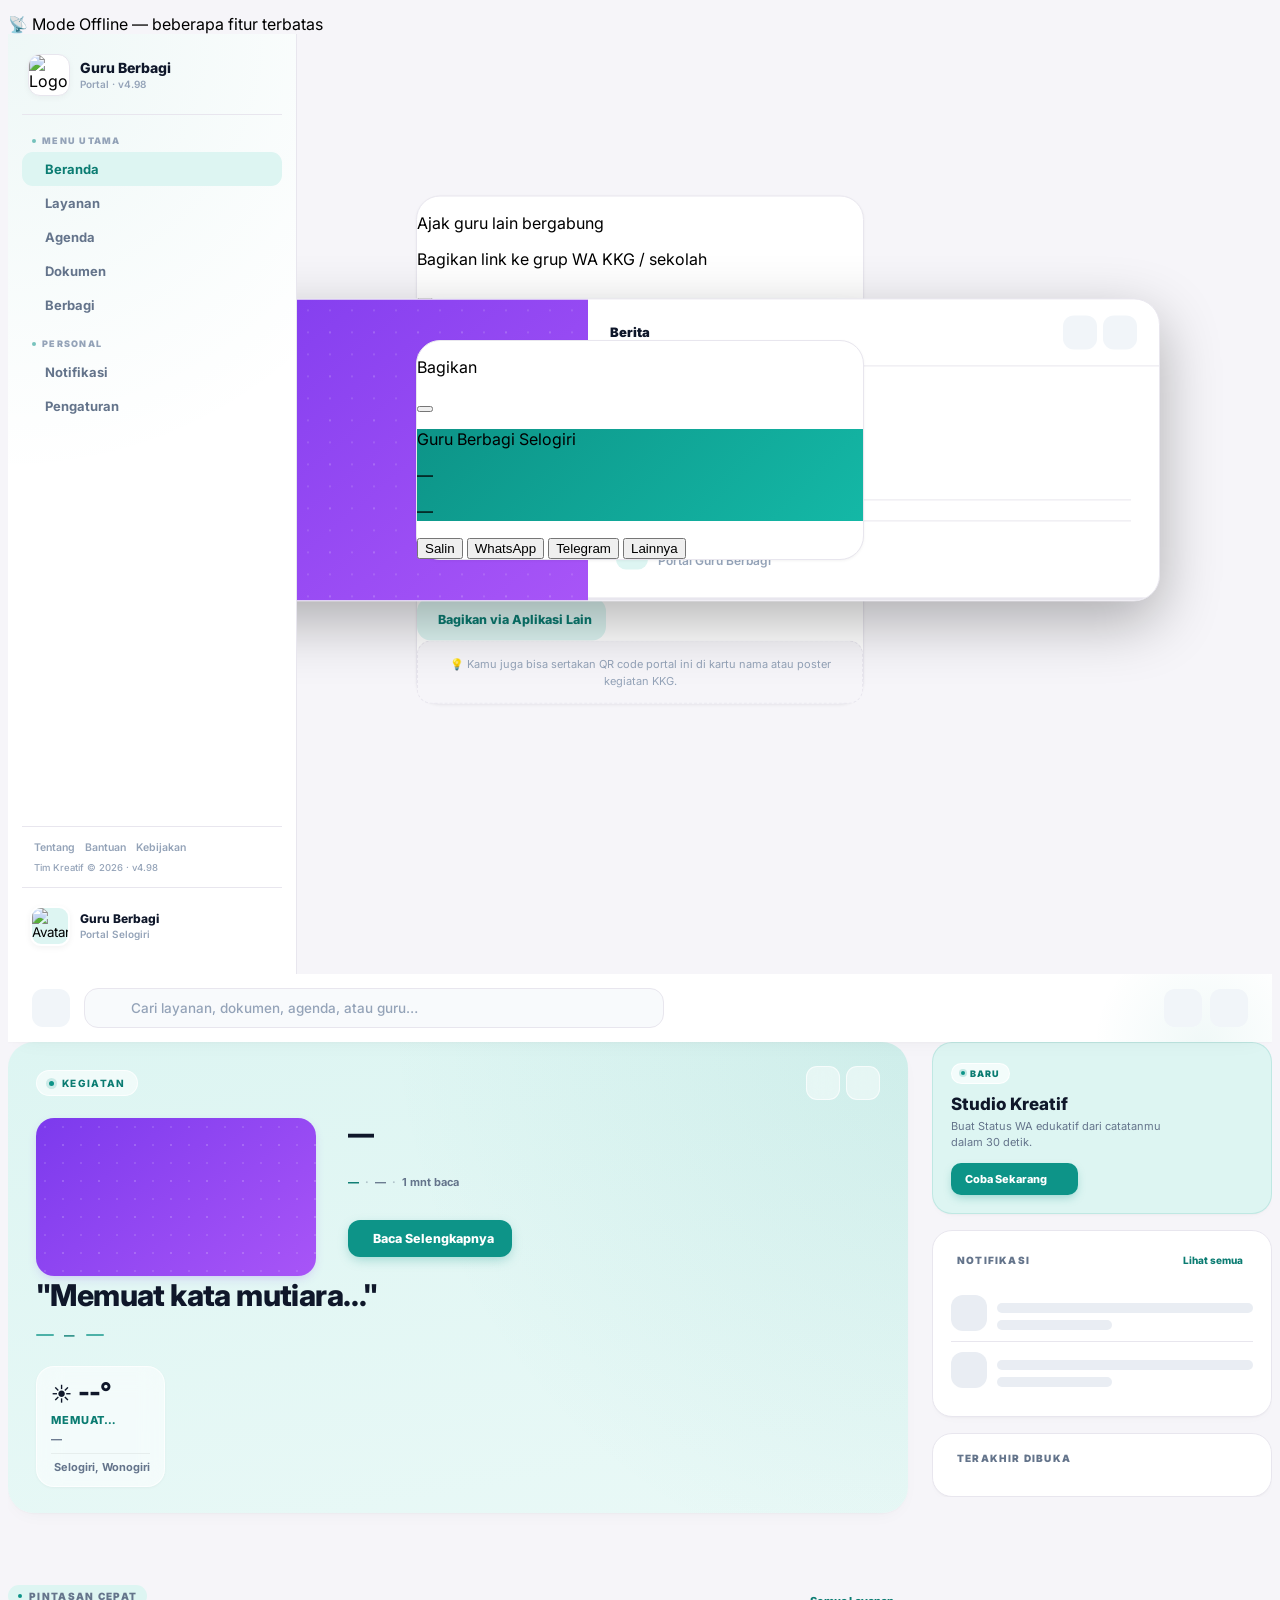
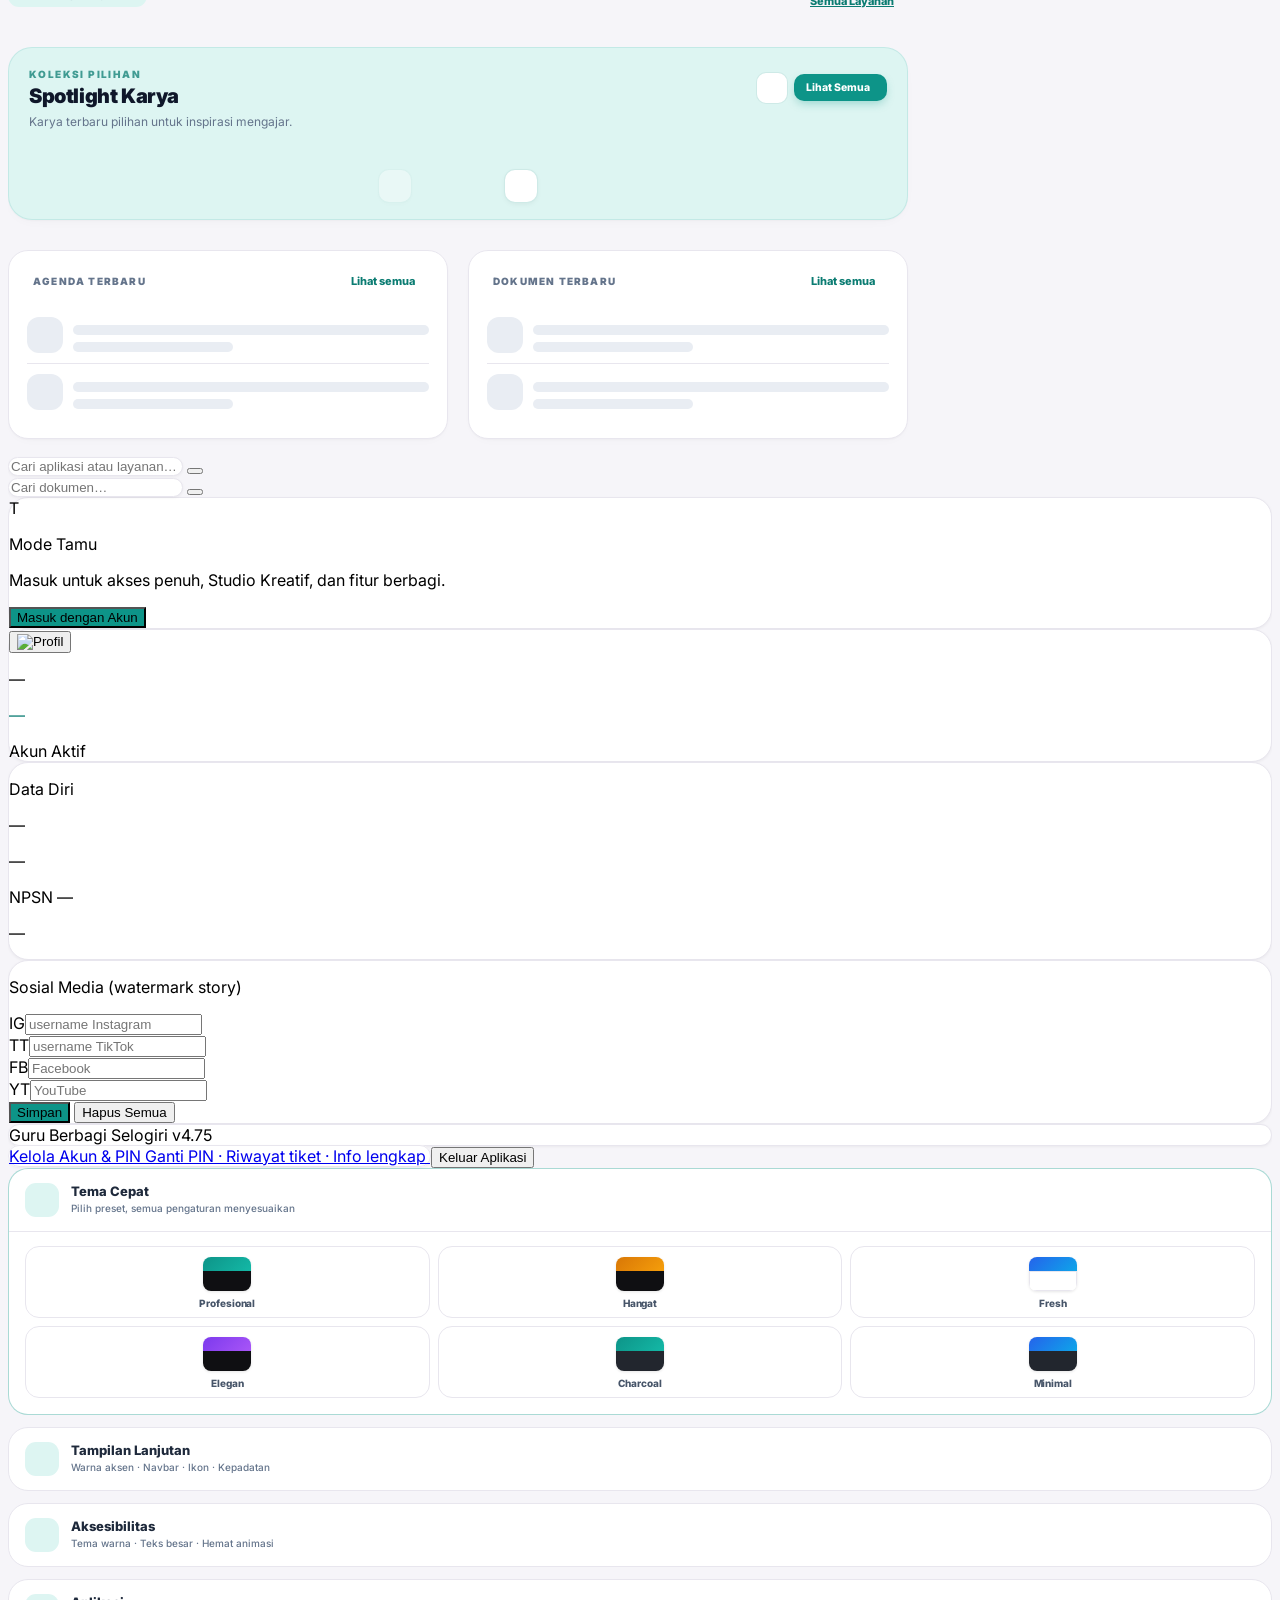
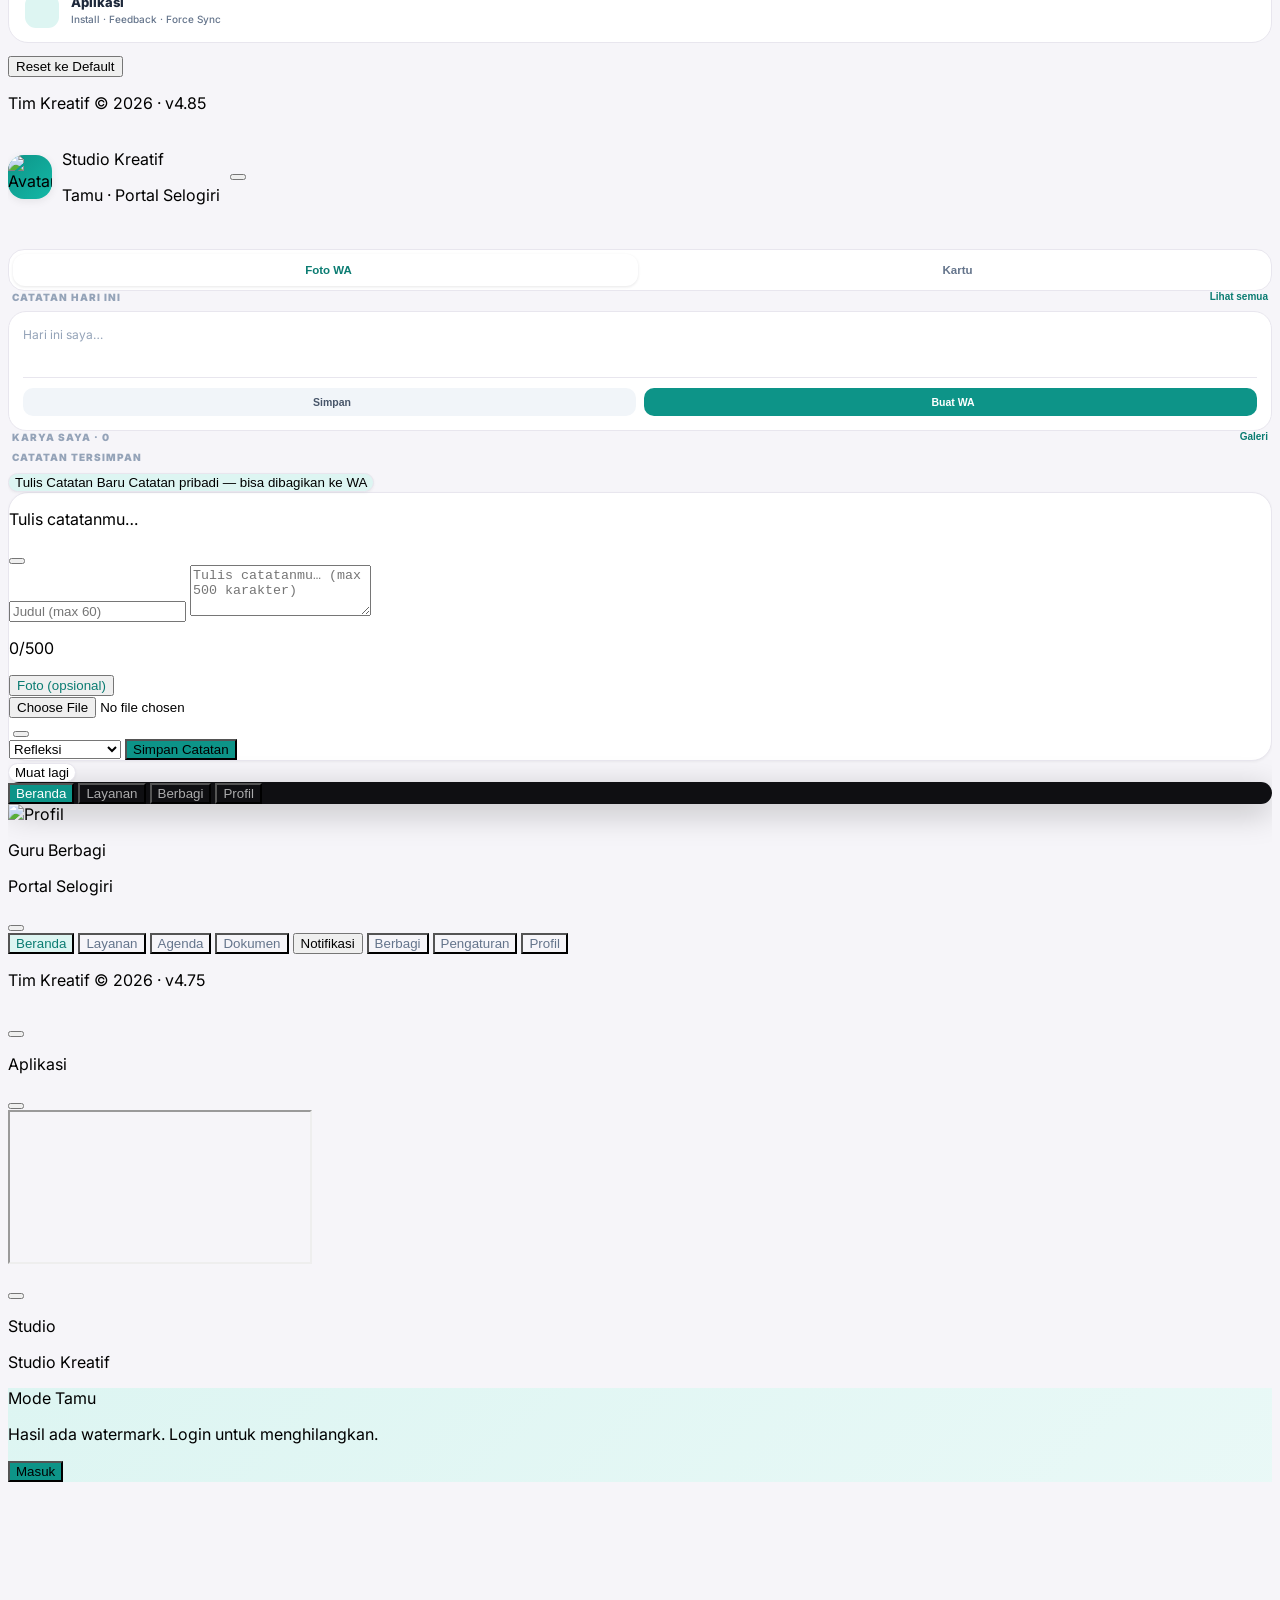
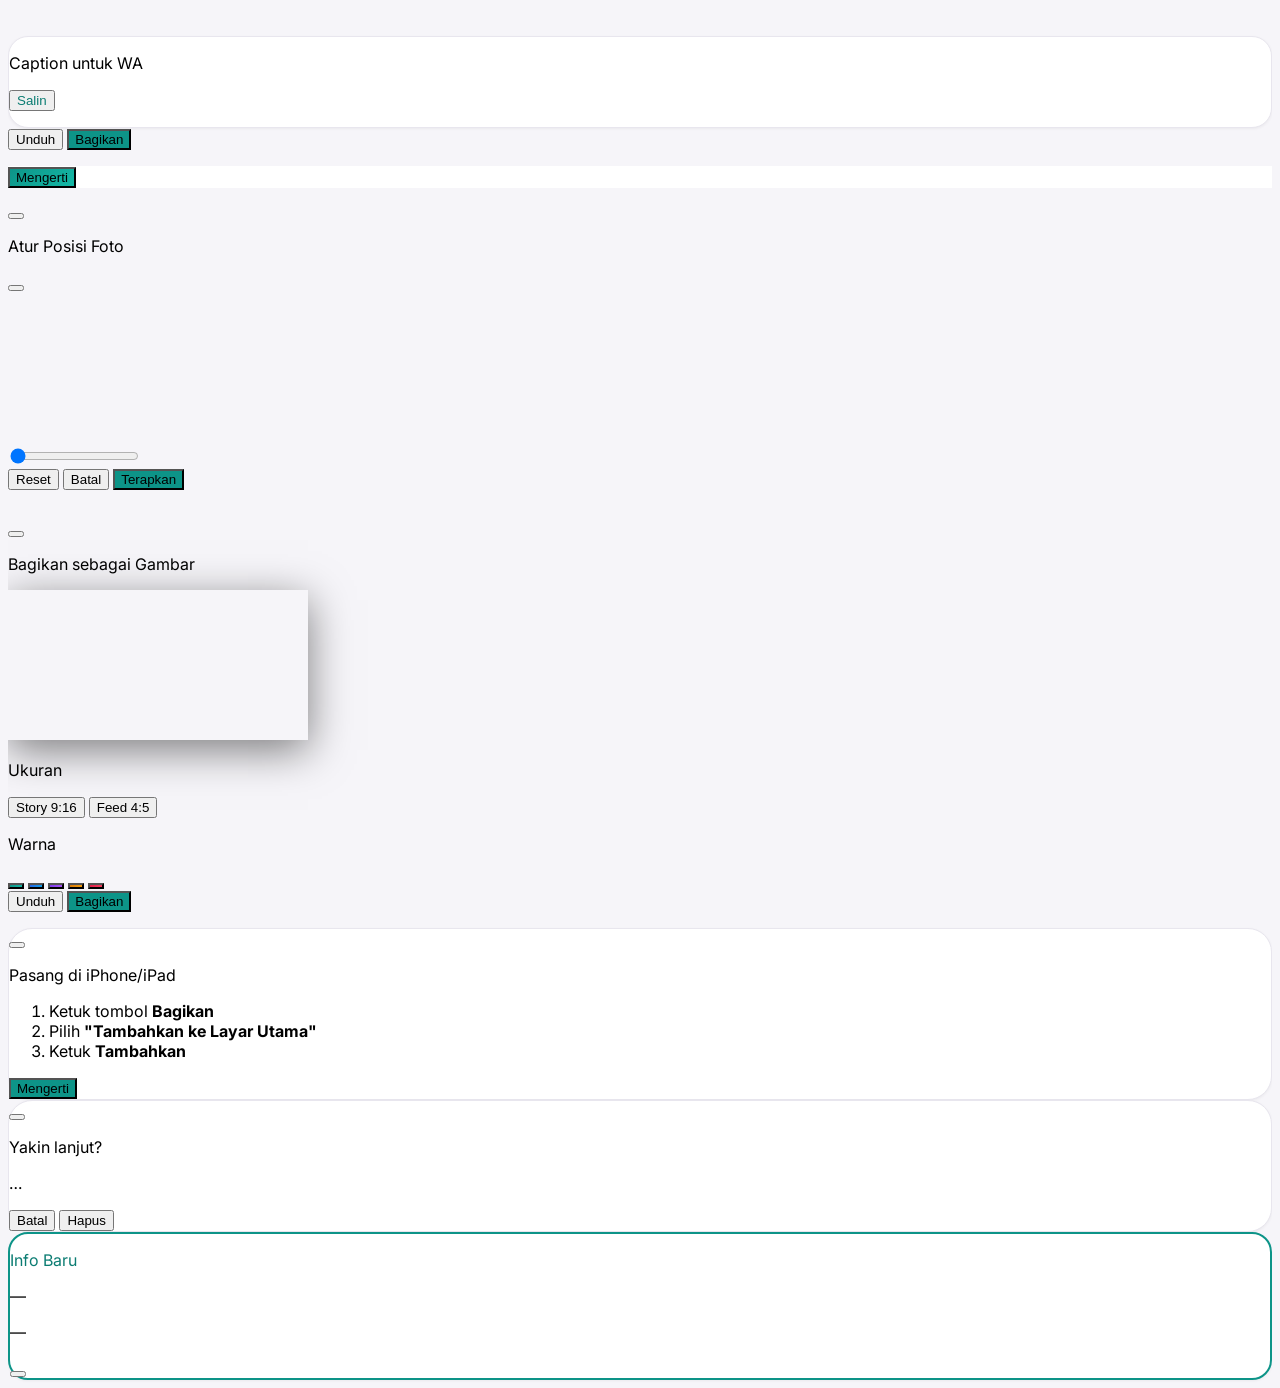
==== commit 35d38388: "Quick win audit UI: tipografi, kontras, skeleton, dan carousel - Token tipografi dan naikkan microty" ====
--- a/creative-app/index.html
+++ b/creative-app/index.html
@@ -392,9 +392,7 @@
             <button class="spot-nav-btn" id="spPrev" aria-label="Sebelumnya" disabled>
               <i data-lucide="arrow-left"></i>
             </button>
-            <div class="spot-nav-counter">
-              <b id="spCurr">1</b> / <span id="spTotal">0</span>
-            </div>
+            <div class="spot-dots" id="spotDots" aria-label="Navigasi slide"></div>
             <button class="spot-nav-btn" id="spNext" aria-label="Selanjutnya">
               <i data-lucide="arrow-right"></i>
             </button>
@@ -408,14 +406,20 @@
               <div class="w-title"><i data-lucide="calendar-days"></i> Agenda Terbaru</div>
               <button class="sec-link" onclick="navPage('agenda')">Lihat semua <i data-lucide="arrow-right"></i></button>
             </div>
-            <div id="homeAgendaList"></div>
+            <div id="homeAgendaList">
+              <div class="skel-row"><span class="skel skel-avatar"></span><span style="flex:1;min-width:0"><span class="skel skel-line"></span><span class="skel skel-line w45"></span></span></div>
+              <div class="skel-row"><span class="skel skel-avatar"></span><span style="flex:1;min-width:0"><span class="skel skel-line"></span><span class="skel skel-line w45"></span></span></div>
+            </div>
           </div>
           <div class="w">
             <div class="w-head">
               <div class="w-title"><i data-lucide="folder-open"></i> Dokumen Terbaru</div>
               <button class="sec-link" onclick="navPage('dokumen')">Lihat semua <i data-lucide="arrow-right"></i></button>
             </div>
-            <div id="homeDokList"></div>
+            <div id="homeDokList">
+              <div class="skel-row"><span class="skel skel-avatar"></span><span style="flex:1;min-width:0"><span class="skel skel-line"></span><span class="skel skel-line w45"></span></span></div>
+              <div class="skel-row"><span class="skel skel-avatar"></span><span style="flex:1;min-width:0"><span class="skel skel-line"></span><span class="skel skel-line w45"></span></span></div>
+            </div>
           </div>
         </section>
 
@@ -449,13 +453,8 @@
               <button class="sec-link" style="font-size:10px" onclick="openPanel('pNotif')">Lihat semua</button>
             </div>
             <div id="railNotifList">
-              <!-- placeholder, akan diisi JS -->
-              <div class="nt-item">
-                <div class="nt-icon acc-soft acc-text"><i data-lucide="info"></i></div>
-                <div class="nt-body">
-                  <div class="nt-title">Memuat notifikasi…</div>
-                </div>
-              </div>
+              <div class="skel-row"><span class="skel skel-avatar"></span><span style="flex:1;min-width:0"><span class="skel skel-line"></span><span class="skel skel-line w45"></span></span></div>
+              <div class="skel-row"><span class="skel skel-avatar"></span><span style="flex:1;min-width:0"><span class="skel skel-line"></span><span class="skel skel-line w45"></span></span></div>
             </div>
           </div>
 
@@ -949,10 +948,10 @@
 
     <!-- BOTTOM NAVBAR -->
     <nav class="app-navbar fixed md:hidden z-40 px-2 py-1.5 flex items-center justify-between">
-      <button data-nav="home" onclick="navPage('home')" aria-label="Beranda" class="nav-btn flex-1 flex flex-col items-center gap-0.5 py-2 rounded-xl nav-active"><i data-lucide="home" class="w-[20px] h-[20px]"></i><span class="text-[9px] font-bold">Beranda</span></button>
-      <button data-nav="apps" onclick="navPage('apps')" aria-label="Layanan" class="nav-btn flex-1 flex flex-col items-center gap-0.5 py-2 rounded-xl nav-inactive"><i data-lucide="layout-grid" class="w-[20px] h-[20px]"></i><span class="text-[9px] font-bold">Layanan</span></button>
-      <button data-nav="bagi" onclick="navPage('bagi')" aria-label="Berbagi" class="nav-btn flex-1 flex flex-col items-center gap-0.5 py-2 rounded-xl nav-inactive"><i data-lucide="share-2" class="w-[20px] h-[20px]"></i><span class="text-[9px] font-bold">Berbagi</span></button>
-      <button data-nav="profile" onclick="navPage('profile')" aria-label="Profil" class="nav-btn flex-1 flex flex-col items-center gap-0.5 py-2 rounded-xl nav-inactive"><i data-lucide="user" class="w-[20px] h-[20px]"></i><span class="text-[9px] font-bold">Profil</span></button>
+      <button data-nav="home" onclick="navPage('home')" aria-label="Beranda" class="nav-btn flex-1 flex flex-col items-center gap-0.5 py-2 rounded-xl nav-active"><i data-lucide="home" class="w-[20px] h-[20px]"></i><span class="text-[10px] font-bold">Beranda</span></button>
+      <button data-nav="apps" onclick="navPage('apps')" aria-label="Layanan" class="nav-btn flex-1 flex flex-col items-center gap-0.5 py-2 rounded-xl nav-inactive"><i data-lucide="layout-grid" class="w-[20px] h-[20px]"></i><span class="text-[10px] font-bold">Layanan</span></button>
+      <button data-nav="bagi" onclick="navPage('bagi')" aria-label="Berbagi" class="nav-btn flex-1 flex flex-col items-center gap-0.5 py-2 rounded-xl nav-inactive"><i data-lucide="share-2" class="w-[20px] h-[20px]"></i><span class="text-[10px] font-bold">Berbagi</span></button>
+      <button data-nav="profile" onclick="navPage('profile')" aria-label="Profil" class="nav-btn flex-1 flex flex-col items-center gap-0.5 py-2 rounded-xl nav-inactive"><i data-lucide="user" class="w-[20px] h-[20px]"></i><span class="text-[10px] font-bold">Profil</span></button>
     </nav>
   </div>
 
--- a/creative-app/styles.css
+++ b/creative-app/styles.css
@@ -3,6 +3,7 @@
   --acc-ring:rgba(13,148,136,.35);--bg:#F6F5F9;--card:#fff;--border:#E8E6EE;
   --r-sm:8px;--r-md:12px;--r-lg:16px;--r-xl:20px;--r-2xl:24px;
   --p-sm:12px;--p-md:16px;--p-lg:20px;--p-xl:24px;
+  --fs-2xs:10px;--fs-xs:11px;--fs-sm:12px;--fs-md:14px;--fs-lg:20px;
   --shadow-1:0 1px 3px rgba(20,18,26,.05);
   --shadow-2:0 4px 12px rgba(20,18,26,.08);
 }
@@ -12,6 +13,7 @@
 html[data-acc="rose"]{--acc:#e11d48;--acc2:#f43f5e;--acc-soft:#ffe4e6;--acc-text:#e11d48;--acc-ring:rgba(225,29,72,.35)}
 
 *{-webkit-tap-highlight-color:transparent}
+:where(a,button,[role="button"],input,textarea,select,[tabindex]):focus-visible{outline:2px solid var(--acc);outline-offset:2px}
 body{font-family:'Inter',sans-serif;background:var(--bg)}
 html,body{overflow-x:clip;touch-action:manipulation}
 a{-webkit-touch-callout:default}
@@ -187,6 +189,20 @@
 .empty-state .es-title{font-size:.85rem;font-weight:800;color:#1E293B}
 .empty-state .es-desc{font-size:.75rem;color:#64748B;margin-top:.3rem;max-width:22rem}
 
+/* Skeleton universal untuk kartu & baris */
+.skel{position:relative;overflow:hidden;background:#E9EDF3;border-radius:8px}
+html.dark .skel{background:#2B3038}
+.skel::after{content:'';position:absolute;inset:0;transform:translateX(-100%);background:linear-gradient(90deg,transparent,rgba(255,255,255,.65),transparent);animation:skelShimmer 1.25s infinite}
+html.dark .skel::after{background:linear-gradient(90deg,transparent,rgba(255,255,255,.06),transparent)}
+@keyframes skelShimmer{to{transform:translateX(100%)}}
+.skel-line{display:block;height:10px;margin-top:7px}
+.skel-line.w70{width:70%}
+.skel-line.w45{width:45%}
+.skel-avatar{width:36px;height:36px;border-radius:12px;flex-shrink:0}
+.skel-card{padding:12px;border-radius:16px;background:var(--card);border:1px solid var(--border)}
+.skel-row{display:flex;align-items:center;gap:10px;padding:10px 0}
+.skel-row + .skel-row{border-top:1px solid var(--border)}
+
 .side-btn,.nav-btn{transition:background-color .15s ease,color .15s ease}
 
 main section:not(.hidden){animation:pageIn .25s ease both}
@@ -285,9 +301,27 @@
 .filter-chip:active{transform:scale(.95)}
 .filter-chip.on{background:var(--acc);color:#fff;border-color:var(--acc)}
 
-/* Ikon menu dari URL gambar: mengisi penuh kotak ikon, tanpa bingkai/melengkung */
-.menu-icon-img{width:100%!important;height:100%!important;border-radius:0!important;object-fit:cover;background:transparent}
-:is(span,div):has(> .menu-icon-img){border:0!important;border-radius:0!important;background:transparent!important;padding:0!important;box-shadow:none!important}
+/* ============================================
+   IKON MENU DARI URL — inset rounded, selaras tile aplikasi
+   ============================================ */
+.menu-icon-img{
+  width:82%!important;
+  height:82%!important;
+  object-fit:contain!important;
+  border-radius:26%!important;
+  background:transparent;
+  box-shadow:0 0 0 1px rgba(255,255,255,.7),0 2px 6px rgba(20,18,26,.10);
+  transition:transform .25s cubic-bezier(.34,1.56,.64,1),box-shadow .25s ease;
+}
+:is(a,button):hover .menu-icon-img{
+  transform:translateY(-1px) scale(1.04);
+  box-shadow:0 0 0 1px rgba(255,255,255,.85),0 5px 12px rgba(20,18,26,.16);
+}
+/* Bahasa ikon yang sama untuk wrapper ikon lain */
+:is(.dc-icon,.nt-icon,.notif-icon,.q-tile-icon) > img{
+  width:82%!important;height:82%!important;
+  object-fit:contain!important;border-radius:26%!important;
+}
 
 /* ============================================
    WORKSTATION STUDIO — v4.80
@@ -362,7 +396,7 @@
 .ws-seeall:hover{border-color:var(--acc);background:var(--acc-soft)}
 .ws-seeall-ico{width:40px;height:40px;border-radius:14px;background:var(--acc-soft);color:var(--acc-text);display:flex;align-items:center;justify-content:center}
 html.dark .ws-seeall-ico{background:rgba(20,184,166,.15);color:var(--acc-text)}
-.ws-seeall-lbl{font-size:9px;font-weight:900;color:#64748B;text-transform:uppercase;letter-spacing:.08em}
+.ws-seeall-lbl{font-size:var(--fs-2xs);font-weight:900;color:#64748B;text-transform:uppercase;letter-spacing:.08em}
 .ws-seeall-sq{aspect-ratio:1/1}
 .ws-sec-label{font-size:10px;font-weight:900;letter-spacing:.1em;text-transform:uppercase;color:#94A3B8;padding:0 4px;margin-bottom:8px;display:flex;align-items:center;justify-content:space-between}
 .ws-sec-label-btn{font-size:10px;font-weight:800;color:var(--acc-text);background:none;border:0;cursor:pointer;padding:0}
@@ -380,7 +414,7 @@
 .ws-draft-btn-pri:active{transform:scale(.96)}
 .ws-karya{aspect-ratio:9/16;border-radius:12px;overflow:hidden;position:relative;cursor:pointer;transition:transform .15s;display:flex;align-items:flex-end;padding:6px}
 .ws-karya:active{transform:scale(.95)}
-.ws-karya-lbl{font-size:7px;font-weight:900;color:#fff;text-align:center;line-height:1.1;width:100%;text-shadow:0 1px 2px rgba(0,0,0,.4);position:relative;z-index:1}
+.ws-karya-lbl{font-size:9px;font-weight:900;color:#fff;text-align:center;line-height:1.1;width:100%;text-shadow:0 1px 2px rgba(0,0,0,.4);position:relative;z-index:1}
 
 /* ============================================
    MODAL — Animations + Safe-area (v4.83)
@@ -455,7 +489,7 @@
 .setting-head-text{flex:1;min-width:0}
 .setting-head-title{font-size:13px;font-weight:800;color:#1E293B;line-height:1.2}
 html.dark .setting-head-title{color:#E8EBF0}
-.setting-head-sub{font-size:10px;font-weight:500;color:#94A3B8;margin-top:3px;line-height:1.3}
+.setting-head-sub{font-size:var(--fs-2xs);font-weight:500;color:#64748B;margin-top:3px;line-height:1.3}
 .setting-head-chev{
   width:20px;height:20px;display:flex;align-items:center;justify-content:center;
   color:#94A3B8;transition:transform .25s cubic-bezier(.4,0,.2,1);flex-shrink:0;
@@ -474,7 +508,7 @@
 .setting-row:first-child{padding-top:0}
 .setting-row-t{font-size:12.5px;font-weight:700;color:#1E293B;line-height:1.3}
 html.dark .setting-row-t{color:#E8EBF0}
-.setting-row-s{font-size:10px;font-weight:500;color:#94A3B8;margin-top:3px;line-height:1.4}
+.setting-row-s{font-size:var(--fs-2xs);font-weight:500;color:#64748B;margin-top:3px;line-height:1.4}
 .setting-row-right{display:flex;gap:6px;flex-shrink:0;flex-wrap:wrap;justify-content:flex-end}
 
 .preset-grid{display:grid;grid-template-columns:repeat(3,1fr);gap:8px}
@@ -555,7 +589,7 @@
 }
 
 .upd-banner-label{
-  font-size:9px;font-weight:900;letter-spacing:.1em;
+  font-size:var(--fs-2xs);font-weight:900;letter-spacing:.1em;
   text-transform:uppercase;color:var(--acc-text);
   display:flex;align-items:center;gap:5px;
 }
@@ -636,7 +670,7 @@
 }
 .upd-step-circle svg{width:13px;height:13px}
 .upd-step-label{
-  font-size:9px;font-weight:800;
+  font-size:var(--fs-2xs);font-weight:800;
   color:rgba(255,255,255,.7);
   text-transform:uppercase;letter-spacing:.06em;
 }
@@ -736,7 +770,8 @@
 html.dark .seg-btn.on{background:var(--acc);color:#0F1115;border-color:var(--acc)}
 html.dark .filter-chip{background:var(--card);color:#A0A8B5;border-color:var(--border)}
 html.dark .filter-chip.on{background:var(--acc);color:#0F1115;border-color:var(--acc)}
-html.dark .menu-icon-img{background:transparent}
+html.dark .menu-icon-img{background:transparent;box-shadow:0 0 0 1px rgba(255,255,255,.10),0 2px 8px rgba(0,0,0,.4)}
+html.dark :is(a,button):hover .menu-icon-img{box-shadow:0 0 0 1px rgba(255,255,255,.16),0 5px 14px rgba(0,0,0,.5)}
 html.dark .divide-slate-100 > * + *{border-color:#252A33!important}
 html.dark .shadow-md{box-shadow:0 4px 12px rgba(0,0,0,.35)!important}
 html.dark .shadow-lg{box-shadow:0 8px 24px rgba(0,0,0,.4)!important}
@@ -1684,7 +1719,7 @@
 }
 html.dark .ag-title { color: #E8EBF0; }
 .ag-meta {
-  font-size: 10.5px; color: #94A3B8;
+  font-size: var(--fs-xs); color: #64748B;
   margin-top: 2px;
   white-space: nowrap; overflow: hidden; text-overflow: ellipsis;
 }
@@ -1738,7 +1773,7 @@
 }
 html.dark .rc-name { color: #D5DAE3; }
 .rc-time {
-  font-size: 10px; color: #94A3B8;
+  font-size: var(--fs-2xs); color: #64748B;
   font-weight: 600; flex-shrink: 0;
 }
 
@@ -1751,25 +1786,26 @@
 }
 @media (max-width: 480px) {
   .dc-item { gap: 8px; padding: 8px; }
-  .dc-icon { width: 32px; height: 32px; }
+  .dc-icon { width: 34px; height: 34px; border-radius: 11px; }
+  .dc-icon svg { width: 15px; height: 15px; }
   .dc-name { font-size: 11.5px; }
   .dc-meta { font-size: 9.5px; }
 }
 .dc-item:hover { background: rgba(20,18,26,.03); }
 html.dark .dc-item:hover { background: rgba(255,255,255,.03); }
 .dc-icon {
-  width: 36px; height: 36px;
-  flex-shrink: 0; border-radius: 10px;
+  width: 40px; height: 40px;
+  flex-shrink: 0; border-radius: 13px;
   display: flex; align-items: center; justify-content: center;
 }
-.dc-icon svg { width: 16px; height: 16px; }
+.dc-icon svg { width: 18px; height: 18px; }
 .dc-name {
   font-size: 12.5px; font-weight: 800;
   color: var(--ink, #0F172A); line-height: 1.3;
 }
 html.dark .dc-name { color: #E8EBF0; }
 .dc-meta {
-  font-size: 10.5px; color: #94A3B8;
+  font-size: var(--fs-xs); color: #64748B;
   margin-top: 2px;
 }
 
@@ -1893,8 +1929,8 @@
 }
 
 .w-empty {
-  font-size: 11.5px;
-  color: #94A3B8;
+  font-size: var(--fs-xs);
+  color: #64748B;
   text-align: center;
   padding: 14px 0;
 }
@@ -1911,15 +1947,6 @@
 .q-tile { border-radius: 20px; }
 .w { border-radius: 20px; }
 .promo { border-radius: 20px; }
-
-/* Icon container — seragam */
-
-.dc-icon {
-  width: 40px;
-  height: 40px;
-  border-radius: 13px;
-}
-.dc-icon svg { width: 18px; height: 18px; }
 
 /* Padding & gap sedikit dilonggarkan biar proporsional */
 .nt-item {
@@ -2333,7 +2360,7 @@
   position:relative;z-index:2;
 }
 .spot-head-label{
-  font-size:9px;font-weight:900;letter-spacing:.16em;text-transform:uppercase;
+  font-size:var(--fs-2xs);font-weight:900;letter-spacing:.14em;text-transform:uppercase;
   color:var(--acc-text);opacity:.75;margin-bottom:5px;
 }
 .spot-head-title{
@@ -2343,7 +2370,7 @@
 }
 html.dark .spot-head-title{color:#F1F5F9}
 .spot-head-sub{
-  font-size:11.5px;line-height:1.5;
+  font-size:var(--fs-sm);line-height:1.5;
   color:#64748B;margin:0;max-width:34ch;
 }
 html.dark .spot-head-sub{color:#94A3B8}
@@ -2390,7 +2417,7 @@
   scroll-snap-type:x proximity;
   scroll-behavior:smooth;
   scrollbar-width:none;-ms-overflow-style:none;
-  padding:2px 20px 10px;
+  padding:6px 20px 14px;
   scroll-padding-left:20px;
   position:relative;z-index:2;
 }
@@ -2410,31 +2437,31 @@
   }
 }
 
-/* Card */
+/* Card — cover full-bleed + body putih */
 .spot-card{
-  background:transparent;
-  border-radius:22px;
+  background:var(--card);
+  border:1px solid var(--border);
+  border-radius:20px;
   overflow:hidden;
   cursor:pointer;
   box-shadow:0 4px 14px -8px rgba(20,18,26,.16);
   transition:transform .25s,box-shadow .25s;
   height:100%;
+  display:flex;flex-direction:column;
   outline:none;
 }
-html.dark .spot-card{
-  box-shadow:0 4px 14px -8px rgba(0,0,0,.5);
-}
-.spot-card:hover{transform:translateY(-4px);box-shadow:0 16px 32px -12px rgba(20,18,26,.3)}
+html.dark .spot-card{border-color:#2F343D;box-shadow:0 4px 14px -8px rgba(0,0,0,.5)}
+.spot-card:hover{transform:translateY(-4px);box-shadow:0 16px 32px -12px rgba(20,18,26,.25)}
 html.dark .spot-card:hover{box-shadow:0 16px 32px -12px rgba(0,0,0,.6)}
 .spot-card:active{transform:translateY(0) scale(.98)}
 .spot-card:focus-visible{outline:2px solid var(--acc);outline-offset:3px}
 
-/* Cover full-bleed ala kartu populer Galeri Guru */
 .spot-cover{
   position:relative;
   aspect-ratio:16/10;
   overflow:hidden;
   display:flex;align-items:center;justify-content:center;
+  flex-shrink:0;
 }
 .spot-cover-img{
   position:absolute;inset:0;z-index:1;
@@ -2445,24 +2472,22 @@
 .spot-card:hover .spot-cover-img{transform:scale(1.05)}
 .spot-shade{
   position:absolute;inset:0;pointer-events:none;z-index:2;
-  background:linear-gradient(to top,
-    rgba(0,0,0,.97) 0%,
-    rgba(0,0,0,.92) 18%,
-    rgba(0,0,0,.76) 38%,
-    rgba(0,0,0,.38) 62%,
-    rgba(0,0,0,.08) 82%,
-    transparent 100%);
+  background:linear-gradient(to bottom,
+    rgba(0,0,0,.26) 0%,
+    transparent 34%,
+    transparent 72%,
+    rgba(0,0,0,.12) 100%);
 }
 .spot-thumb-icon{
-  width:56px;height:56px;
+  width:52px;height:52px;
   display:flex;align-items:center;justify-content:center;
-  color:#fff;opacity:.9;position:relative;z-index:0;
+  color:#fff;opacity:.92;position:relative;z-index:0;
   filter:drop-shadow(0 4px 12px rgba(0,0,0,.2));
 }
 .spot-thumb-icon svg{width:100%;height:100%;stroke-width:1.2}
 
 .spot-top{
-  position:absolute;top:9px;left:9px;right:9px;
+  position:absolute;top:10px;left:10px;right:10px;
   display:flex;align-items:flex-start;justify-content:space-between;gap:6px;
   z-index:3;
 }
@@ -2470,67 +2495,74 @@
   display:inline-flex;align-items:center;gap:4px;
   padding:4px 8px;border-radius:7px;
   background:linear-gradient(135deg,#F59E0B,#EA580C);
-  color:#fff;font-size:8.5px;font-weight:900;
-  letter-spacing:.1em;text-transform:uppercase;
+  color:#fff;font-size:9.5px;font-weight:900;
+  letter-spacing:.08em;text-transform:uppercase;
   box-shadow:0 4px 12px rgba(234,88,12,.35);
 }
 .spot-baru svg{width:10px;height:10px}
-.spot-top-right{display:inline-flex;align-items:center;gap:5px}
+.spot-top-right{display:inline-flex;align-items:center;gap:5px;min-width:0}
 .spot-type,.spot-views{
   display:inline-flex;align-items:center;gap:4px;
   padding:4px 6px;border-radius:7px;
-  background:rgba(0,0,0,.45);
+  background:rgba(0,0,0,.42);
   backdrop-filter:blur(10px);-webkit-backdrop-filter:blur(10px);
   border:1px solid rgba(255,255,255,.16);
-  color:#fff;font-size:8.5px;font-weight:800;
+  color:#fff;font-size:9.5px;font-weight:800;
   line-height:1;
 }
-.spot-type svg,.spot-views svg{width:10px;height:10px}
-
-.spot-overlay-body{
-  position:absolute;left:0;right:0;bottom:0;
-  padding:10px 11px 11px;
-  z-index:3;min-width:0;
+.spot-type{max-width:96px;overflow:hidden;text-overflow:ellipsis;white-space:nowrap}
+.spot-type svg,.spot-views svg{width:10px;height:10px;flex-shrink:0}
+
+/* Body — teks di atas permukaan card, bukan di atas gambar */
+.spot-body{
+  position:relative;
+  flex:1;min-height:0;
+  display:flex;flex-direction:column;gap:5px;
+  padding:11px 12px 12px;
+  background:var(--card);
 }
 .spot-meta{
-  font-size:8.5px;font-weight:900;
-  letter-spacing:.12em;text-transform:uppercase;
-  color:rgba(255,255,255,.92);
-  margin-bottom:4px;
+  font-size:var(--fs-2xs);font-weight:900;
+  letter-spacing:.08em;text-transform:uppercase;
+  color:var(--acc-text);
   white-space:nowrap;overflow:hidden;text-overflow:ellipsis;
-  text-shadow:0 1px 5px rgba(0,0,0,.7);
 }
 .spot-title{
-  color:#fff;font-size:13px;font-weight:800;
-  line-height:1.22;letter-spacing:-.01em;
-  margin:0 0 9px;
+  color:var(--ink,#0F172A);
+  font-size:14px;font-weight:800;
+  line-height:1.25;letter-spacing:-.01em;
+  margin:0;
   display:-webkit-box;-webkit-line-clamp:2;-webkit-box-orient:vertical;
   overflow:hidden;white-space:normal;
-  text-shadow:0 1px 8px rgba(0,0,0,.75);
-}
-html.dark .spot-title{color:#fff}
-.spot-authorline{display:flex;align-items:center;gap:6px;min-width:0}
+}
+html.dark .spot-title{color:#F1F5F9}
+.spot-authorline{
+  display:flex;align-items:center;gap:7px;min-width:0;
+  margin-top:auto;padding-top:4px;
+}
 .spot-avatar{
-  width:22px;height:22px;border-radius:50%;flex-shrink:0;
+  position:relative;
+  width:24px;height:24px;border-radius:50%;flex-shrink:0;
   display:flex;align-items:center;justify-content:center;overflow:hidden;
-  border:2px solid rgba(255,255,255,.55);
-  color:#fff;font-size:8.5px;font-weight:900;letter-spacing:.02em;
-}
-.spot-avatar img{width:100%;height:100%;object-fit:cover}
+  border:1px solid var(--border);
+  color:#fff;font-size:9.5px;font-weight:900;letter-spacing:.02em;
+}
+.spot-avatar img{position:absolute;inset:0;width:100%;height:100%;object-fit:cover}
 .spot-author{
   flex:1;min-width:0;
-  color:#fff;font-size:10px;font-weight:800;
+  color:#64748B;font-size:var(--fs-xs);font-weight:700;
   white-space:nowrap;overflow:hidden;text-overflow:ellipsis;
-  text-shadow:0 1px 6px rgba(0,0,0,.8);
-}
+}
+html.dark .spot-author{color:#94A0AE}
 .spot-open{
   flex-shrink:0;
   display:inline-flex;align-items:center;gap:3px;
-  padding:4px 9px;border-radius:999px;
-  background:#fff;color:#111827;
-  font-size:9px;font-weight:900;
-  box-shadow:0 3px 10px rgba(0,0,0,.18);
-}
+  padding:5px 8px;border-radius:999px;
+  background:var(--acc-soft);color:var(--acc-text);
+  font-size:9.5px;font-weight:900;
+  transition:background .15s,color .15s;
+}
+.spot-card:hover .spot-open{background:var(--acc);color:#fff}
 .spot-open svg{width:9px;height:9px}
 
 /* Navigation */
@@ -2560,14 +2592,14 @@
 .spot-nav-btn:disabled{opacity:.35;cursor:not-allowed}
 .spot-nav-btn svg{width:15px;height:15px}
 
-.spot-nav-counter{
-  font-size:12px;font-weight:800;
-  color:var(--acc-text);
-  min-width:40px;text-align:center;
-  font-variant-numeric:tabular-nums;
-  letter-spacing:.02em;
-}
-.spot-nav-counter b{color:var(--acc-text);font-weight:900}
+.spot-dots{display:flex;align-items:center;justify-content:center;gap:5px;min-width:64px;padding:6px 0}
+.spot-dot{
+  width:6px;height:6px;padding:0;border:0;border-radius:999px;
+  background:color-mix(in srgb,var(--acc) 28%,transparent);
+  cursor:pointer;transition:width .25s ease,background .25s ease;
+}
+.spot-dot.active{width:18px;background:var(--acc)}
+.spot-dot:focus-visible{outline:2px solid var(--acc);outline-offset:2px}
 
 /* ============================================================
    HERO BANNER MODE (V4)
@@ -3006,8 +3038,8 @@
   .notif-desc{font-size:10.5px;margin-top:3px}
 }
 .notif-time{
-  font-size:10px;
-  color:#94A3B8;
+  font-size:var(--fs-2xs);
+  color:#64748B;
   margin-top:6px;
   font-weight:600;
 }
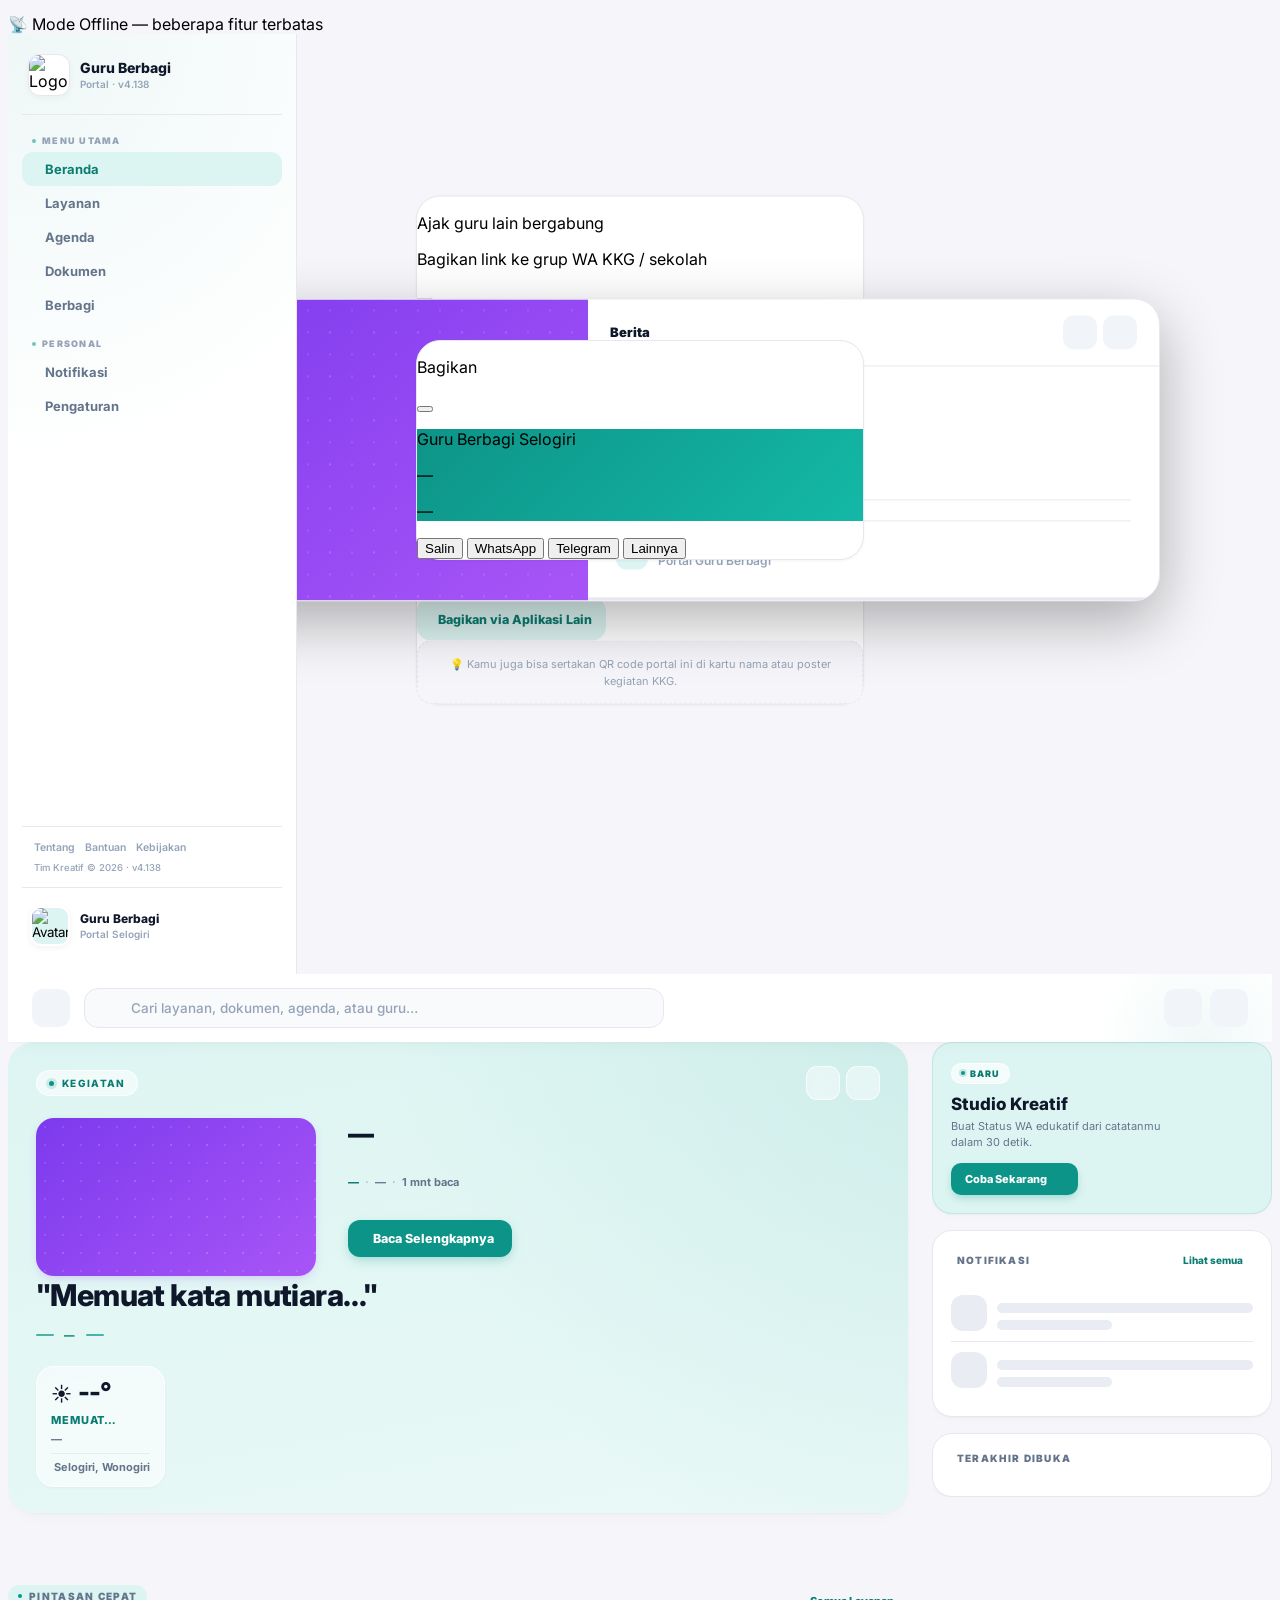
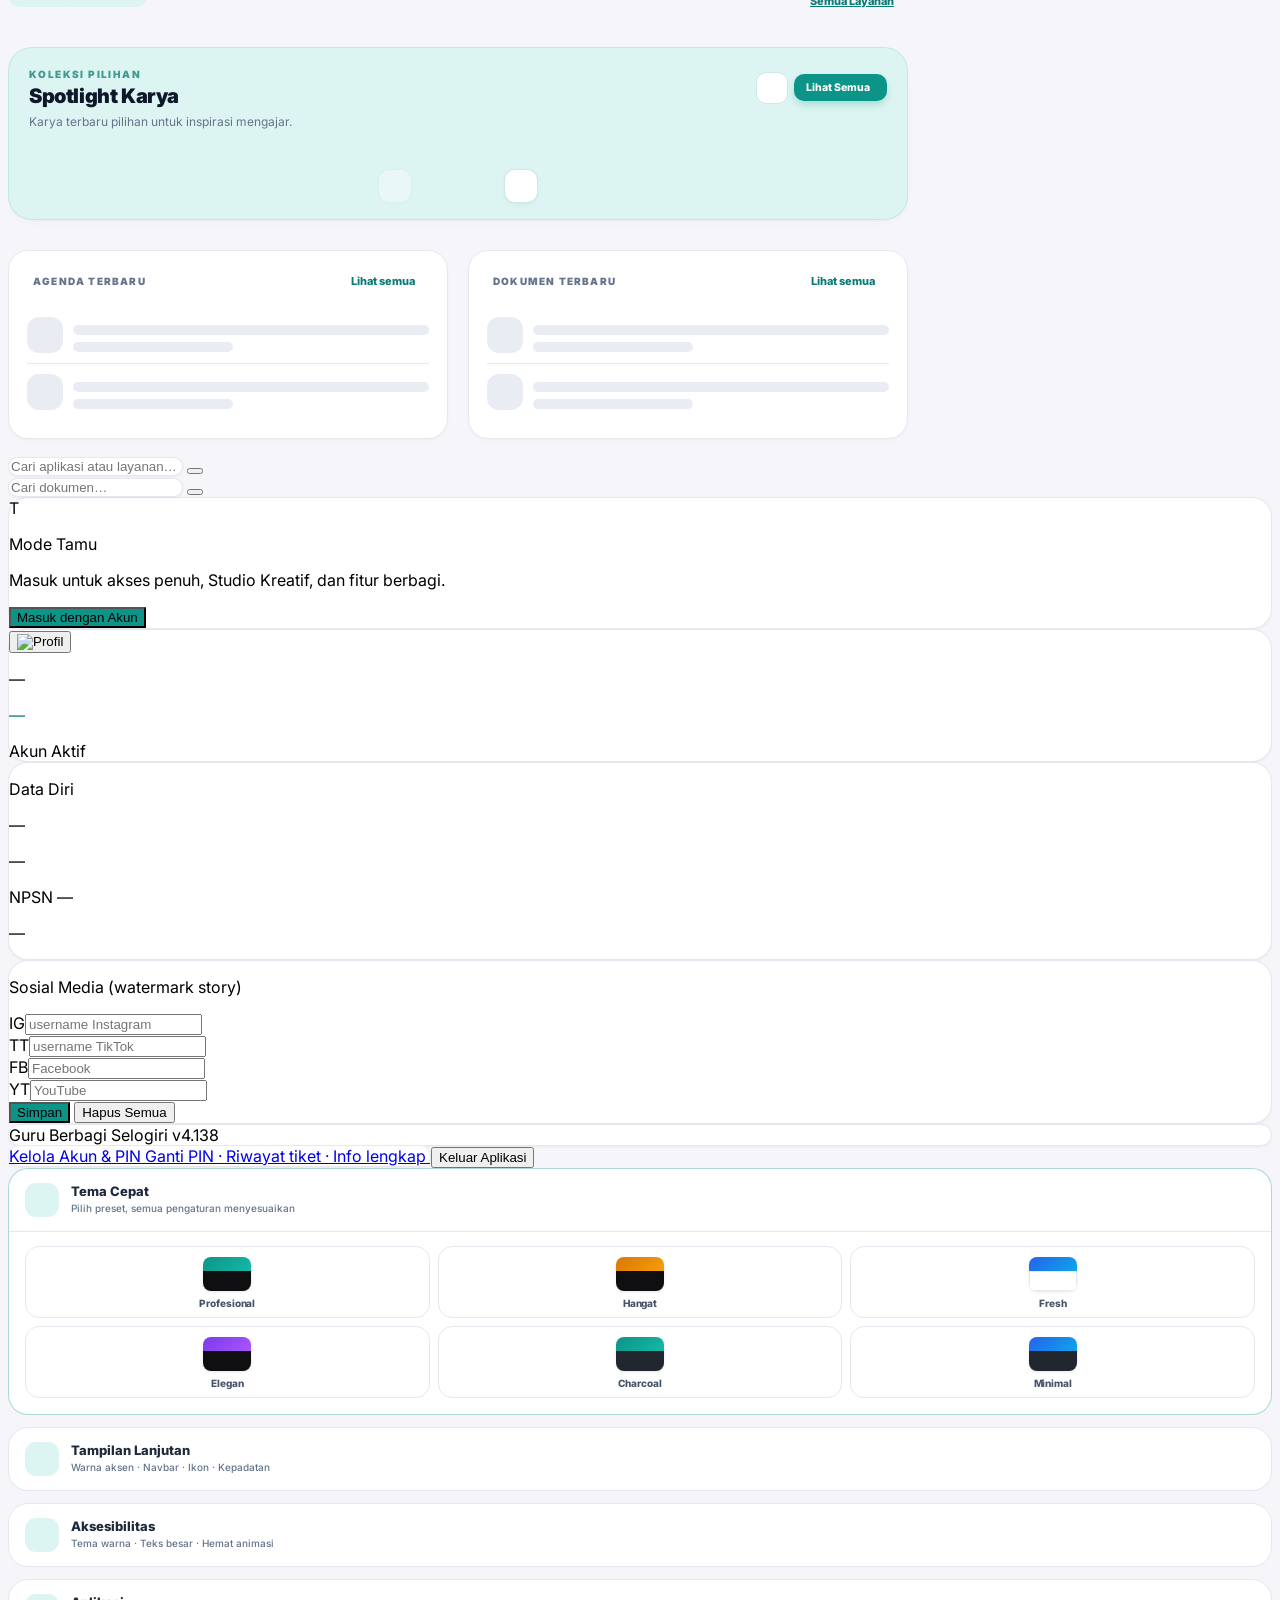
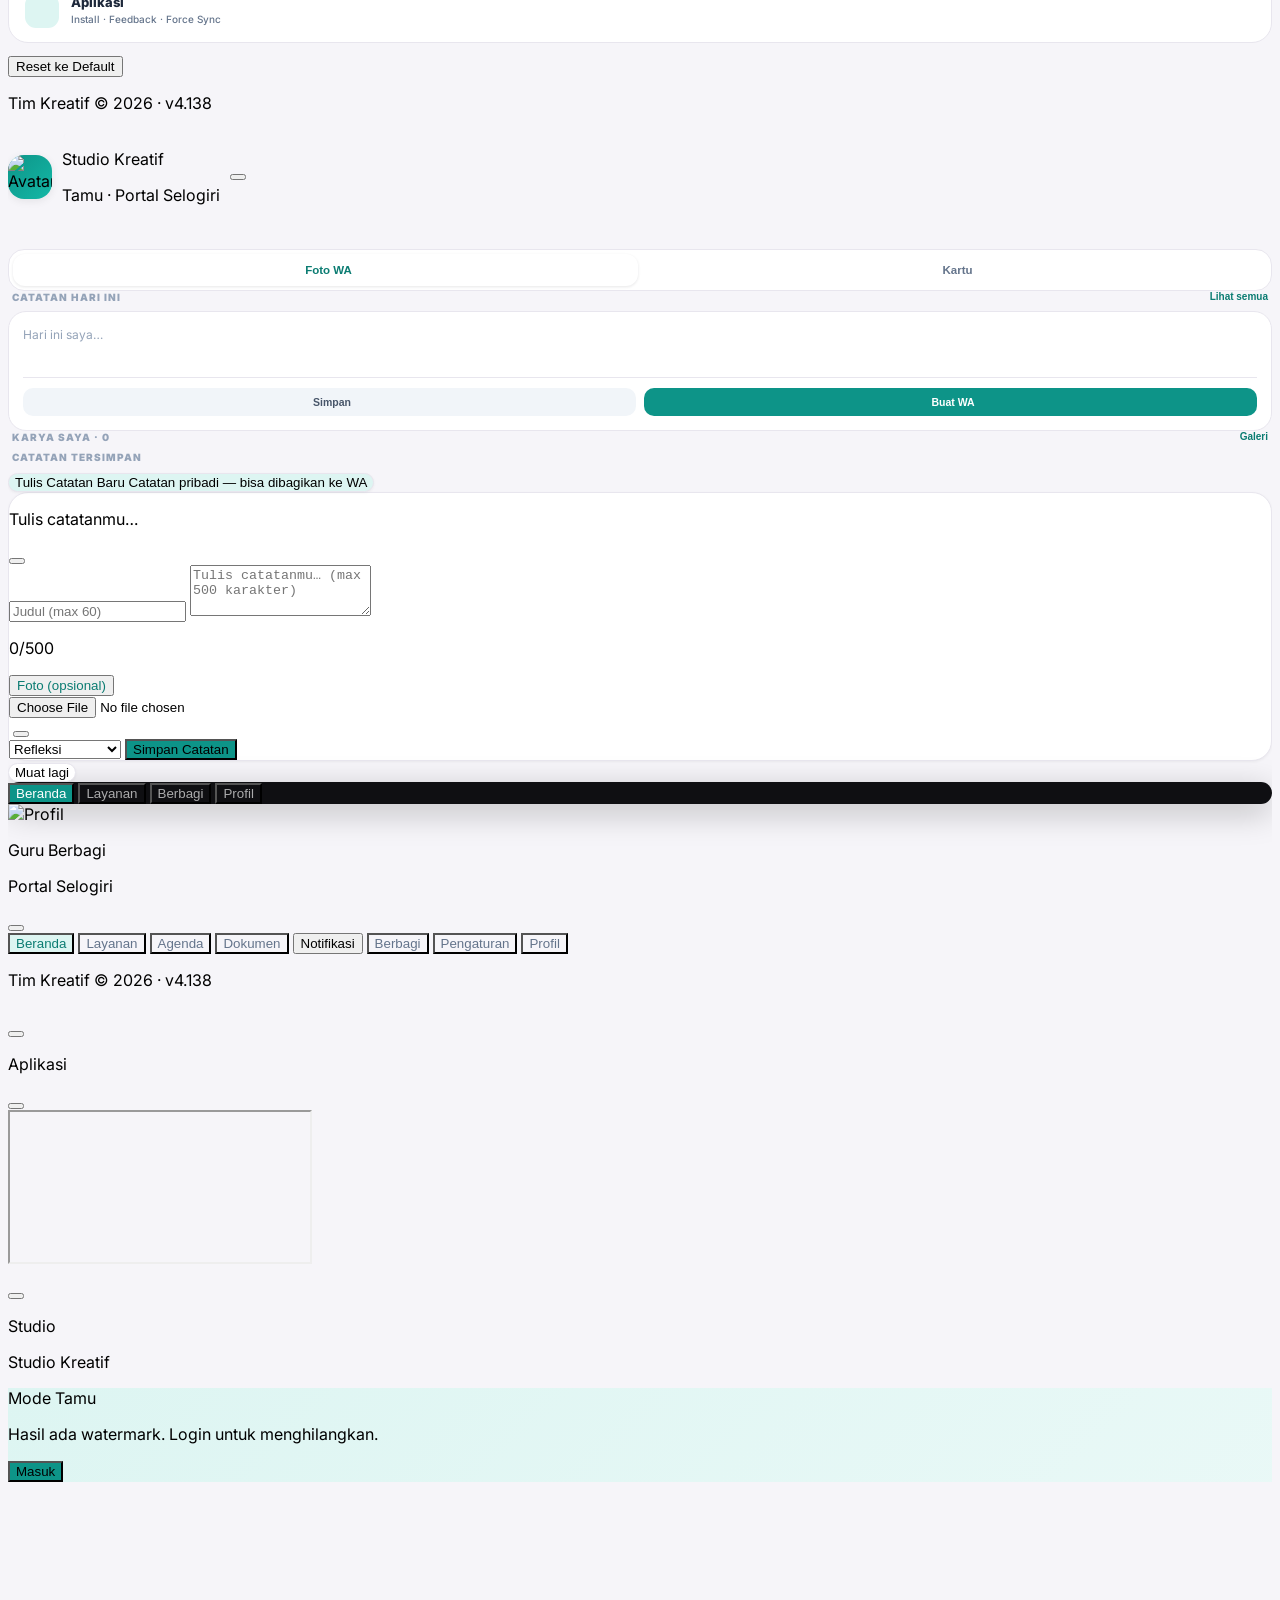
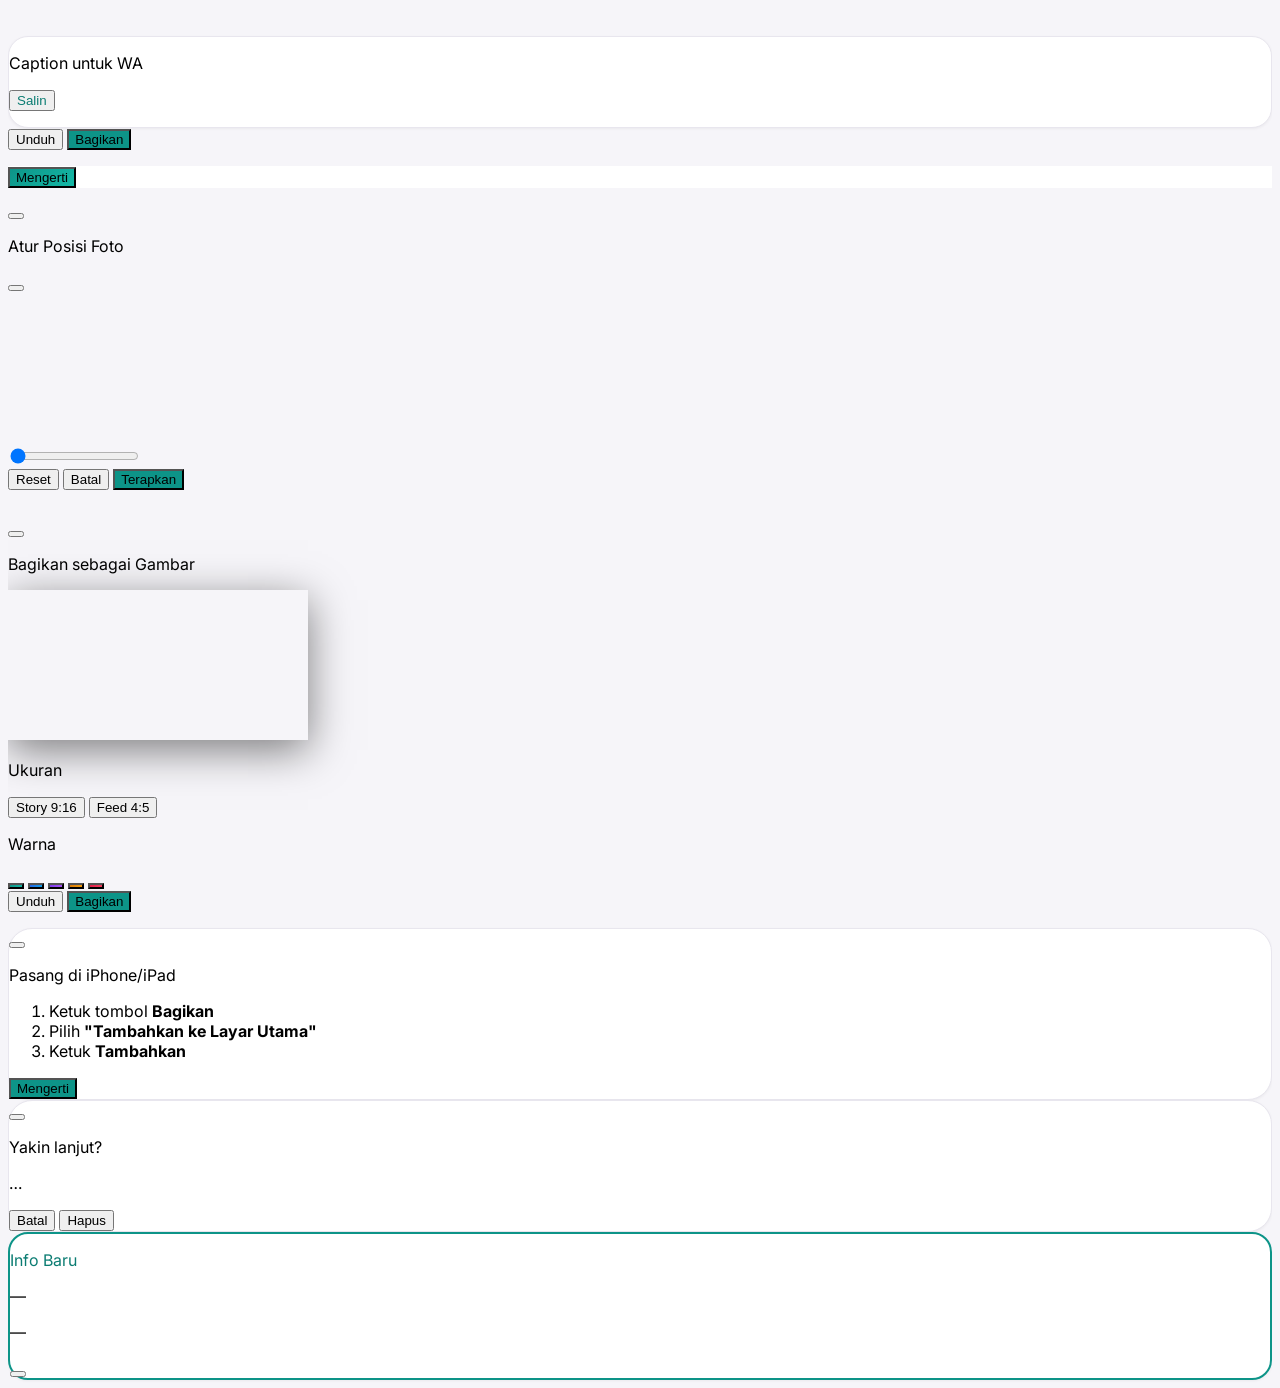
==== commit 4a03621c: "Perbaiki aksesibilitas, manifest PWA, dan konsistensi token - Izinkan pinch-zoom di publik & admin (" ====
--- a/creative-app/index.html
+++ b/creative-app/index.html
@@ -2,7 +2,7 @@
 <html lang="id">
 <head>
 <meta charset="UTF-8">
-<meta name="viewport" content="width=device-width, initial-scale=1.0, maximum-scale=1.0, user-scalable=no, viewport-fit=cover">
+<meta name="viewport" content="width=device-width, initial-scale=1.0, viewport-fit=cover">
 <meta name="theme-color" content="#FFFFFF">
 <meta name="color-scheme" content="light dark">
 <meta name="format-detection" content="telephone=no,email=no,address=no">
@@ -142,7 +142,7 @@
       </div>
       <div class="sb-brand-text">
         <div class="sb-brand-name">Guru Berbagi</div>
-        <div class="sb-brand-ver" id="sideVersi">Portal · v4.98</div>
+        <div class="sb-brand-ver" id="sideVersi">Portal · v4.138</div>
       </div>
     </div>
 
@@ -179,7 +179,7 @@
         <a href="?page=help">Bantuan</a>
         <a href="?page=privacy">Kebijakan</a>
       </div>
-      <div class="sb-footer-copyright">Tim Kreatif © 2026 · <span id="sideVersi2">v4.98</span></div>
+      <div class="sb-footer-copyright">Tim Kreatif © 2026 · <span id="sideVersi2">v4.138</span></div>
     </div>
 
     <!-- User -->
@@ -564,7 +564,7 @@
 
           <div class="card p-4 flex items-center justify-between text-[11px] font-semibold text-slate-500 md:col-span-1">
             <span class="flex items-center gap-2"><i data-lucide="smartphone" class="w-3.5 h-3.5"></i> Guru Berbagi Selogiri</span>
-            <span id="aboutVer">v4.75</span>
+            <span id="aboutVer">v4.138</span>
           </div>
 
           <a href="https://slg-timkreatif.github.io/guruberbagi/akun/guru.html"
@@ -600,7 +600,7 @@
           </div>
           <div class="setting-content" style="max-height:none">
             <div class="setting-content-inner">
-              <div class="preset-grid">
+              <div class="preset-grid" role="group" aria-label="Preset tema">
                 <button class="preset-card" data-preset="profesional" onclick="applyPreset('profesional')">
                   <div class="preset-swatch">
                     <div class="preset-swatch-top" style="background:linear-gradient(135deg,#0D9488,#14B8A6)"></div>
@@ -666,7 +666,7 @@
                   <div class="setting-row-t">Warna Aksen</div>
                   <div class="setting-row-s">Teal · Biru · Violet · Amber · Rose</div>
                 </div>
-                <div class="setting-row-right" id="accRow">
+                <div class="setting-row-right" id="accRow" role="group" aria-label="Warna aksen">
                   <button data-acc="hijau" onclick="setAccent('hijau')" title="Teal" style="background:#0D9488" class="w-7 h-7 rounded-full ring-offset-2 transition active:scale-90"></button>
                   <button data-acc="biru" onclick="setAccent('biru')" title="Biru" style="background:#2563eb" class="w-7 h-7 rounded-full ring-offset-2 transition active:scale-90"></button>
                   <button data-acc="violet" onclick="setAccent('violet')" title="Violet" style="background:#7c3aed" class="w-7 h-7 rounded-full ring-offset-2 transition active:scale-90"></button>
@@ -677,7 +677,7 @@
 
               <div class="setting-row">
                 <div class="setting-row-t">Gaya Navbar</div>
-                <div class="setting-row-right">
+                <div class="setting-row-right" role="group" aria-label="Gaya navbar">
                   <button data-navstyle="floating" onclick="setNavbarStyle('floating')" class="seg-btn">Mengambang</button>
                   <button data-navstyle="classic" onclick="setNavbarStyle('classic')" class="seg-btn">Menempel</button>
                 </div>
@@ -685,7 +685,7 @@
 
               <div class="setting-row">
                 <div class="setting-row-t">Warna Navbar</div>
-                <div class="setting-row-right">
+                <div class="setting-row-right" role="group" aria-label="Warna navbar">
                   <button data-navcolor="dark" onclick="setNavbarColor('dark')" class="seg-btn">Gelap</button>
                   <button data-navcolor="charcoal" onclick="setNavbarColor('charcoal')" class="seg-btn">Charcoal</button>
                   <button data-navcolor="light" onclick="setNavbarColor('light')" class="seg-btn">Terang</button>
@@ -694,7 +694,7 @@
 
               <div class="setting-row">
                 <div class="setting-row-t">Mode Navigasi</div>
-                <div class="setting-row-right">
+                <div class="setting-row-right" role="group" aria-label="Mode navigasi">
                   <button data-navmode="bottom" onclick="setNavMode('bottom')" class="seg-btn">Navbar Bawah</button>
                   <button data-navmode="hamburger" onclick="setNavMode('hamburger')" class="seg-btn">Sidebar</button>
                 </div>
@@ -702,7 +702,7 @@
 
               <div class="setting-row">
                 <div class="setting-row-t">Gaya Ikon Menu</div>
-                <div class="setting-row-right">
+                <div class="setting-row-right" role="group" aria-label="Gaya ikon menu">
                   <button data-iconstyle="default" onclick="setIconStyle('default')" class="seg-btn">Ringan</button>
                   <button data-iconstyle="solid" onclick="setIconStyle('solid')" class="seg-btn">Solid</button>
                   <button data-iconstyle="colored" onclick="setIconStyle('colored')" class="seg-btn">Warna</button>
@@ -711,7 +711,7 @@
 
               <div class="setting-row">
                 <div class="setting-row-t">Kepadatan</div>
-                <div class="setting-row-right">
+                <div class="setting-row-right" role="group" aria-label="Kepadatan tampilan">
                   <button data-density="compact" onclick="setDensity('compact')" class="seg-btn">Padat</button>
                   <button data-density="normal" onclick="setDensity('normal')" class="seg-btn">Normal</button>
                   <button data-density="lega" onclick="setDensity('lega')" class="seg-btn">Lega</button>
@@ -737,7 +737,7 @@
 
               <div class="setting-row">
                 <div class="setting-row-t">Tema Warna</div>
-                <div class="setting-row-right">
+                <div class="setting-row-right" role="group" aria-label="Tema warna">
                   <button id="themeModeAuto" onclick="setThemeMode('auto')" class="seg-btn">Auto</button>
                   <button id="themeModeLight" onclick="setThemeMode('light')" class="seg-btn">Terang</button>
                   <button id="themeModeDark" onclick="setThemeMode('dark')" class="seg-btn">Gelap</button>
@@ -746,12 +746,12 @@
 
               <div class="setting-row">
                 <div class="setting-row-t">Teks Besar</div>
-                <button id="tglFs" class="w-12 h-7 rounded-full relative transition" onclick="setFs()" aria-label="Teks besar"><span class="absolute top-1 w-5 h-5 bg-white rounded-full transition"></span></button>
+                <button id="tglFs" class="w-12 h-7 rounded-full relative transition" onclick="setFs()" aria-label="Teks besar" role="switch" aria-checked="false"><span class="absolute top-1 w-5 h-5 bg-white rounded-full transition"></span></button>
               </div>
 
               <div class="setting-row">
                 <div class="setting-row-t">Hemat Animasi</div>
-                <button id="tglAnim" class="w-12 h-7 rounded-full relative transition" onclick="setAnim()" aria-label="Hemat animasi"><span class="absolute top-1 w-5 h-5 bg-white rounded-full transition"></span></button>
+                <button id="tglAnim" class="w-12 h-7 rounded-full relative transition" onclick="setAnim()" aria-label="Hemat animasi" role="switch" aria-checked="false"><span class="absolute top-1 w-5 h-5 bg-white rounded-full transition"></span></button>
               </div>
 
             </div>
@@ -798,7 +798,7 @@
           <i data-lucide="rotate-ccw" class="w-4 h-4"></i> Reset ke Default
         </button>
 
-        <p class="text-[10px] text-center text-slate-400">Tim Kreatif © 2026 · <span id="setVersi">v4.85</span></p>
+        <p class="text-[10px] text-center text-slate-400">Tim Kreatif © 2026 · <span id="setVersi">v4.138</span></p>
 
       </section>
 
@@ -984,7 +984,7 @@
         <button data-nav="profile" onclick="navPage('profile');closeDrawer()" class="side-btn nav-inactive w-full flex items-center gap-3 px-4 py-3 rounded-xl text-sm font-bold"><i data-lucide="user" class="w-4 h-4"></i>Profil</button>
       </nav>
       <div id="drawerFooter" class="border-t border-slate-100 p-4 shrink-0">
-        <p class="text-[10px] text-slate-400 text-center font-medium">Tim Kreatif © 2026 · <span id="drawerVersi">v4.75</span></p>
+        <p class="text-[10px] text-slate-400 text-center font-medium">Tim Kreatif © 2026 · <span id="drawerVersi">v4.138</span></p>
       </div>
     </div>
   </div>
@@ -1101,7 +1101,7 @@
   <!-- ============================================
        PANEL: NOTIFIKASI
        ============================================ -->
-  <div id="pNotif" class="fixed inset-0 z-50 hidden">
+  <div id="pNotif" class="fixed inset-0 z-50 hidden" role="dialog" aria-modal="true" aria-label="Notifikasi">
     <div class="absolute inset-0 bg-black/50 backdrop-blur-[2px]" onclick="tutupPanel('pNotif')"></div>
     <div id="pNotifSheet" class="sheet">
       <div class="notif-head">
@@ -1119,7 +1119,7 @@
   <!-- ============================================
        PANEL: PARENT MENU
        ============================================ -->
-  <div id="pParent" class="fixed inset-0 z-50 hidden">
+  <div id="pParent" class="fixed inset-0 z-50 hidden" role="dialog" aria-modal="true" aria-label="Menu">
     <div class="absolute inset-0 bg-black/50" onclick="tutupPanel('pParent')"></div>
     <div id="pParentSheet" class="sheet bg-slate-50">
       <div class="px-5 pt-5 pb-3 flex items-center justify-between bg-white border-b border-slate-100 shrink-0">
@@ -1141,7 +1141,7 @@
   <!-- ============================================
        PANEL: FEEDBACK
        ============================================ -->
-  <div id="pFb" class="fixed inset-0 z-50 hidden">
+  <div id="pFb" class="fixed inset-0 z-50 hidden" role="dialog" aria-modal="true" aria-label="Ceritakan ke Kami">
     <div class="absolute inset-0 bg-black/50" onclick="tutupPanel('pFb')"></div>
     <div id="pFbSheet" class="sheet p-6 overflow-y-auto no-scroll">
       <div class="sheet-drag" data-sheet-handle></div>
@@ -1161,7 +1161,7 @@
   <!-- ============================================
        MODAL: APP VIEWER (WebView)
        ============================================ -->
-  <div id="mApp" class="fixed inset-0 z-[60] hidden flex-col bg-slate-950">
+  <div id="mApp" class="fixed inset-0 z-[60] hidden flex-col bg-slate-950" role="dialog" aria-modal="true" aria-label="Aplikasi">
     <div class="fs-modal-header flex items-center justify-between px-4 py-3 bg-slate-900 shrink-0 gap-2">
       <button onclick="tutupApp()" aria-label="Kembali" class="w-9 h-9 rounded-xl bg-slate-800 flex items-center justify-center active:scale-90 transition">
         <i data-lucide="arrow-left" class="w-4 h-4 text-white"></i>
@@ -1177,7 +1177,7 @@
   <!-- ============================================
        MODAL: STUDIO KREATIF
        ============================================ -->
-  <div id="mStudio" class="fixed inset-0 z-[75] hidden flex-col bg-slate-50">
+  <div id="mStudio" class="fixed inset-0 z-[75] hidden flex-col bg-slate-50" role="dialog" aria-modal="true" aria-label="Studio Kreatif">
     <div class="fs-modal-header px-4 py-3 flex items-center gap-3 bg-white border-b border-slate-100 shrink-0">
       <button onclick="tutupModal('mStudio')" aria-label="Kembali" class="w-9 h-9 rounded-xl bg-slate-100 flex items-center justify-center active:scale-90 transition"><i data-lucide="arrow-left" class="w-4 h-4 text-slate-600"></i></button>
       <p id="stTitle" class="text-sm font-extrabold text-slate-800 flex-1 truncate">Studio</p>
@@ -1290,7 +1290,7 @@
   <!-- ============================================
        MODAL: POST IMAGE BUILDER
        ============================================ -->
-  <div id="mPostImage" class="fixed inset-0 z-[85] hidden flex-col bg-slate-950">
+  <div id="mPostImage" class="fixed inset-0 z-[85] hidden flex-col bg-slate-950" role="dialog" aria-modal="true" aria-label="Bagikan sebagai Gambar">
     <div class="fs-modal-header flex items-center justify-between px-4 py-3 bg-slate-900 shrink-0 gap-2">
       <button onclick="tutupModal('mPostImage')" aria-label="Kembali" class="w-9 h-9 rounded-xl bg-slate-800 flex items-center justify-center active:scale-90 transition">
         <i data-lucide="arrow-left" class="w-4 h-4 text-white"></i>
@@ -1329,7 +1329,7 @@
   <!-- ============================================
        MODAL: DETAIL SEKOLAH
        ============================================ -->
-  <div id="mSchoolDetail" class="fixed inset-0 z-50 hidden">
+  <div id="mSchoolDetail" class="fixed inset-0 z-50 hidden" role="dialog" aria-modal="true" aria-label="Detail Sekolah">
     <div class="absolute inset-0 bg-black/50" onclick="tutupModal('mSchoolDetail')"></div>
     <div id="mSchoolDetailSheet" class="sheet bg-slate-50">
       <div class="px-5 pt-5 pb-3 flex items-center justify-between bg-white border-b border-slate-100 shrink-0">
--- a/creative-app/styles.css
+++ b/creative-app/styles.css
@@ -2616,20 +2616,6 @@
 .hero-card-v8[data-mode="banner"]{
   padding-bottom:18px;
 }
-@media (min-width:1024px){
-  .hero-card-v8[data-mode="banner"]{
-    padding:28px;
-    min-height:auto;
-  }
-  .hero-card-v8[data-mode="banner"] .hero-banner-title{
-    max-width:36ch;
-    padding-right:0;
-    font-size:26px;
-  }
-  .hero-card-v8[data-mode="banner"] .hero-banner-img{
-    max-width:520px;
-  }
-}
 
 .hero-banner-img{
   width:100%;
@@ -3106,21 +3092,6 @@
     margin-top:0;
     justify-self:start;
   }
-
-  /* Reorder grid supaya image span 2 rows */
-  #heroBannerMode .hero-banner-img{
-    grid-row:1 / span 3;
-    grid-column:1;
-  }
-  #heroBannerMode .hero-banner-title{
-    grid-row:1;
-  }
-  #heroBannerMode .hero-banner-meta{
-    grid-row:2;
-  }
-  #heroBannerMode .hero-banner-cta{
-    grid-row:3;
-  }
 }
 /* ============================================
    GUEST LANDING — First-time only
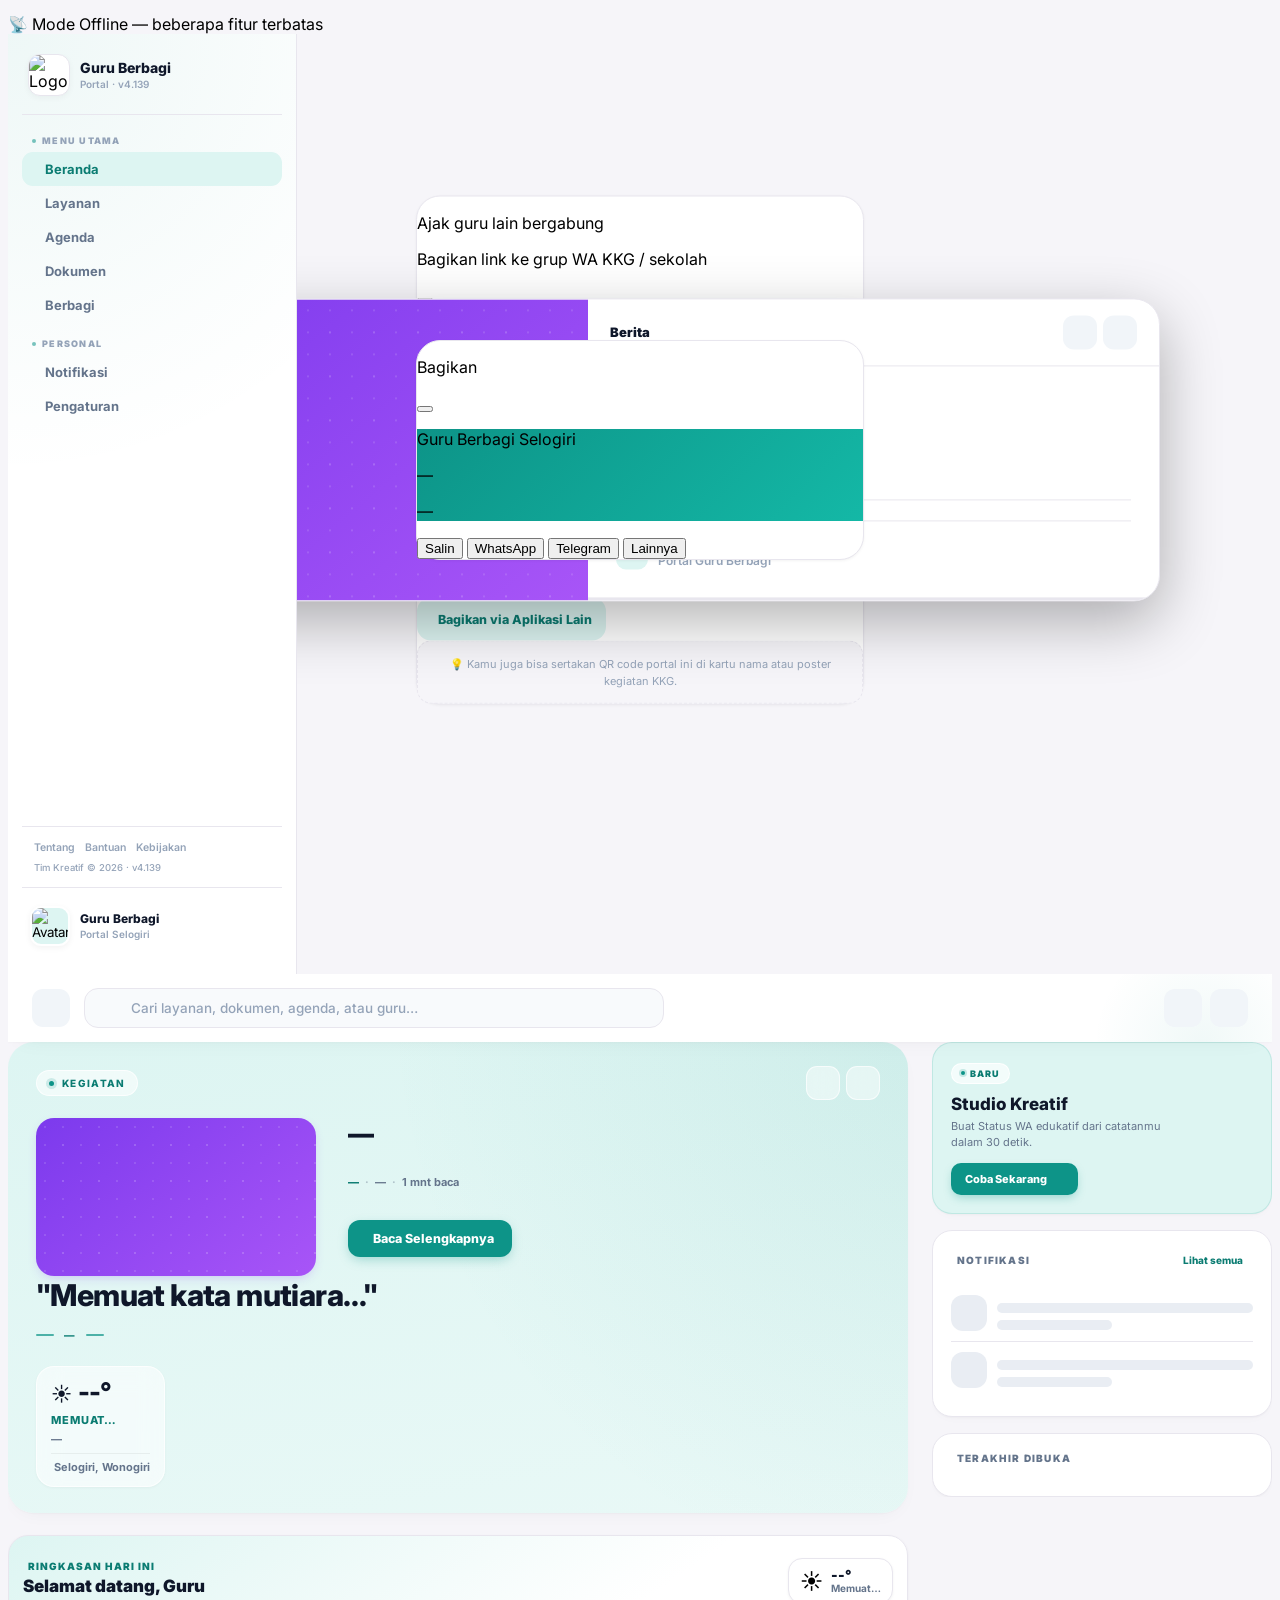
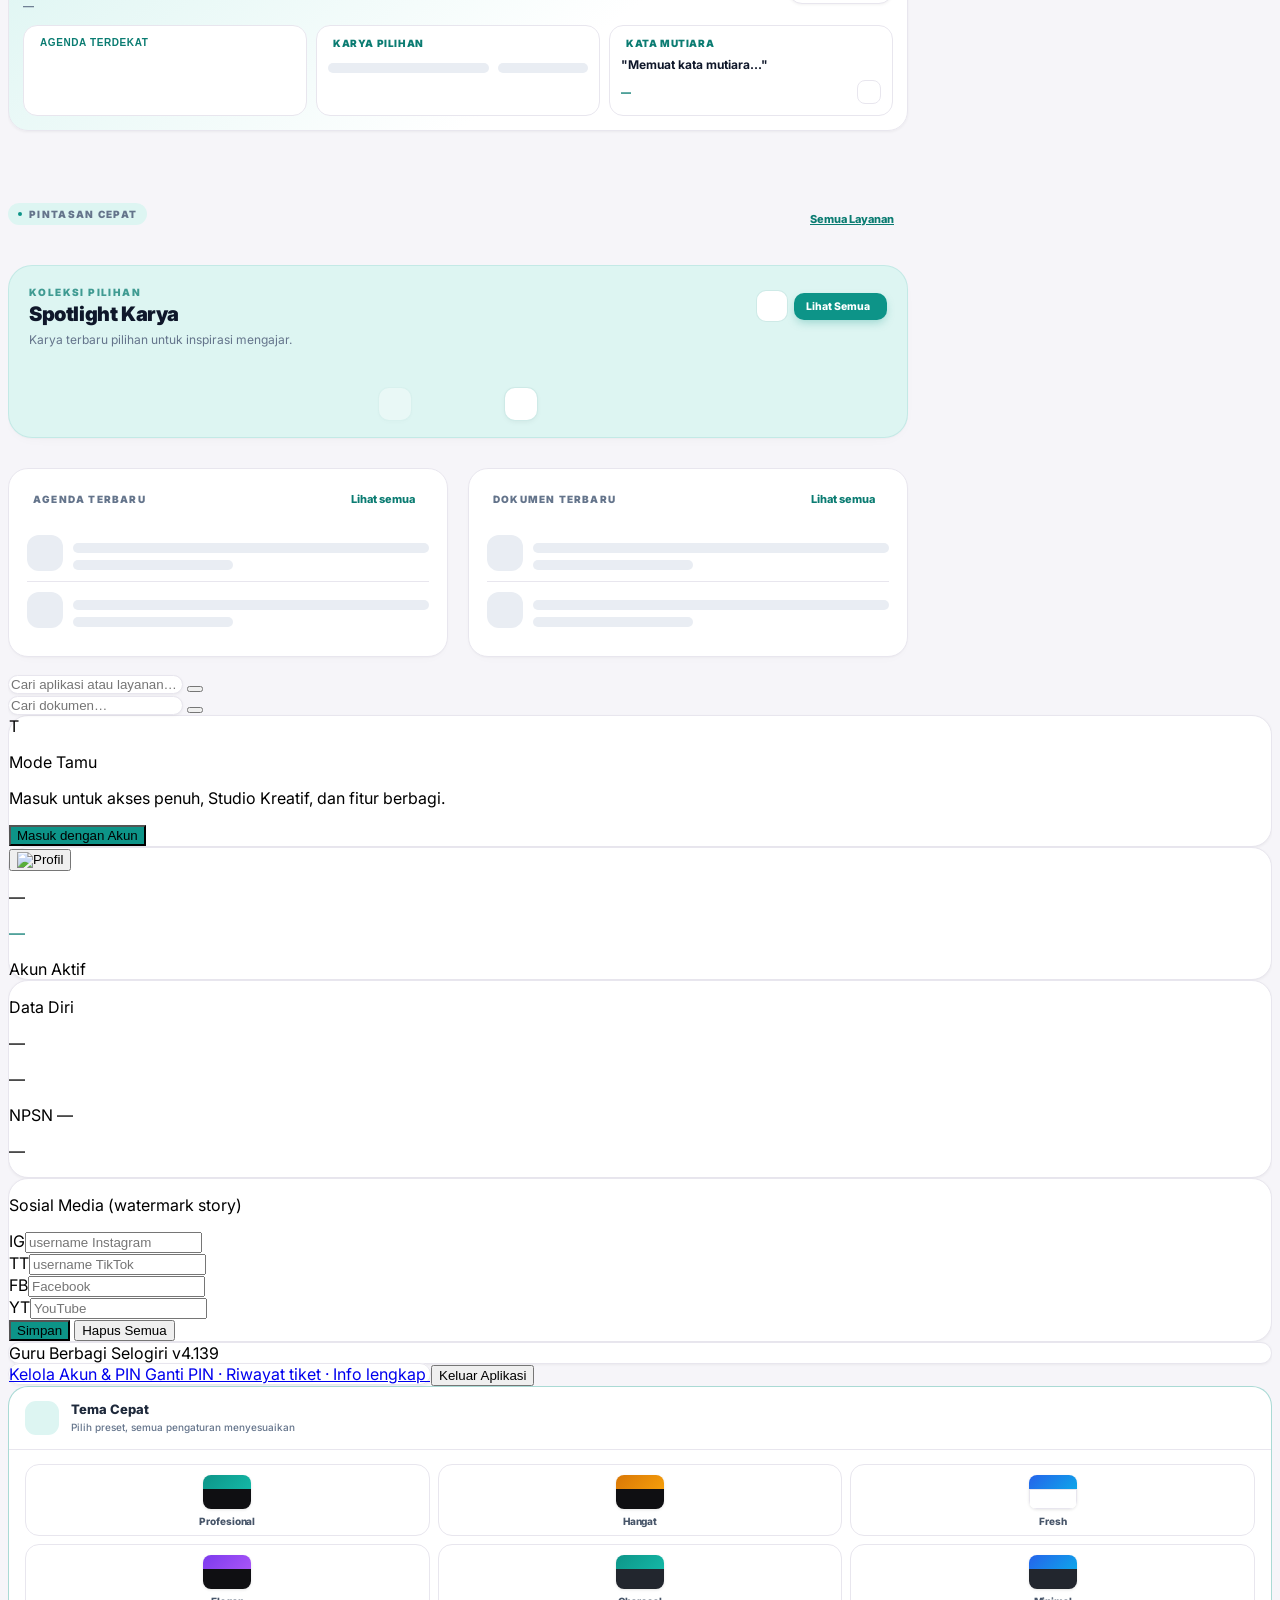
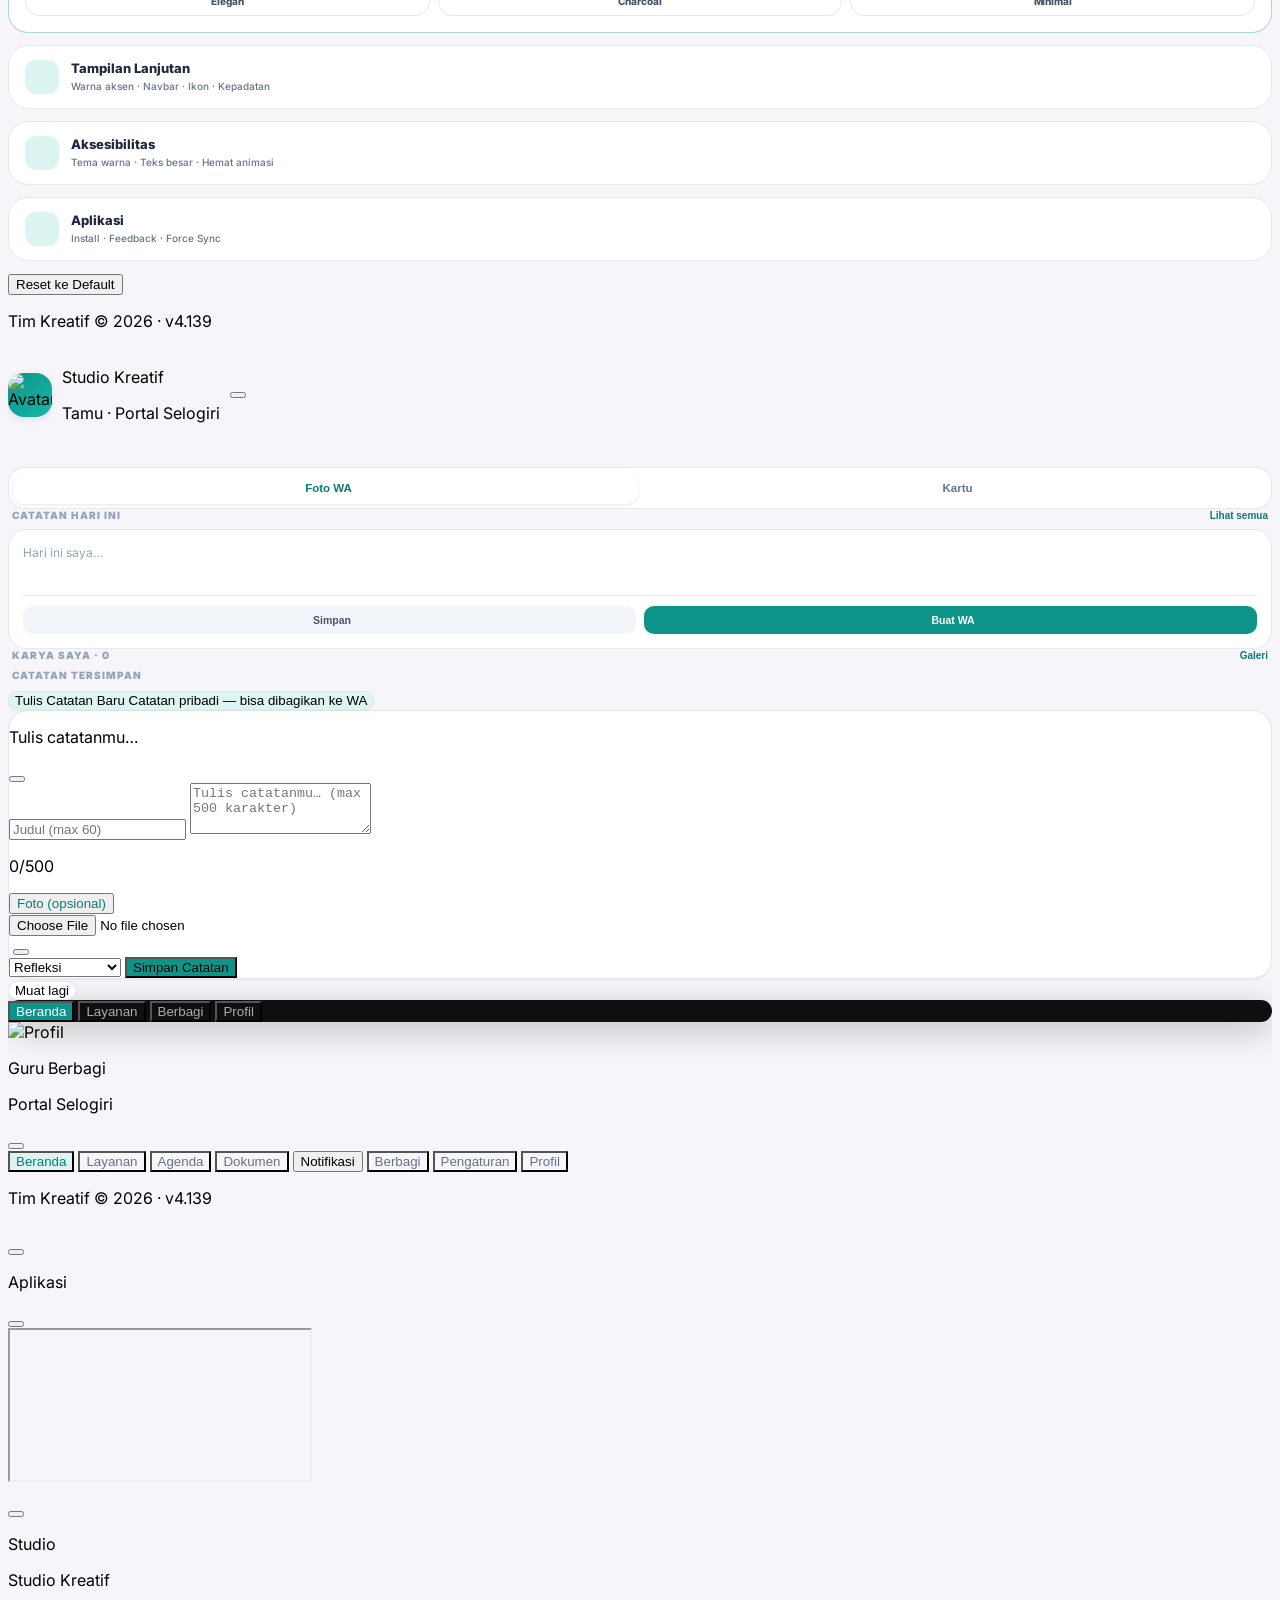
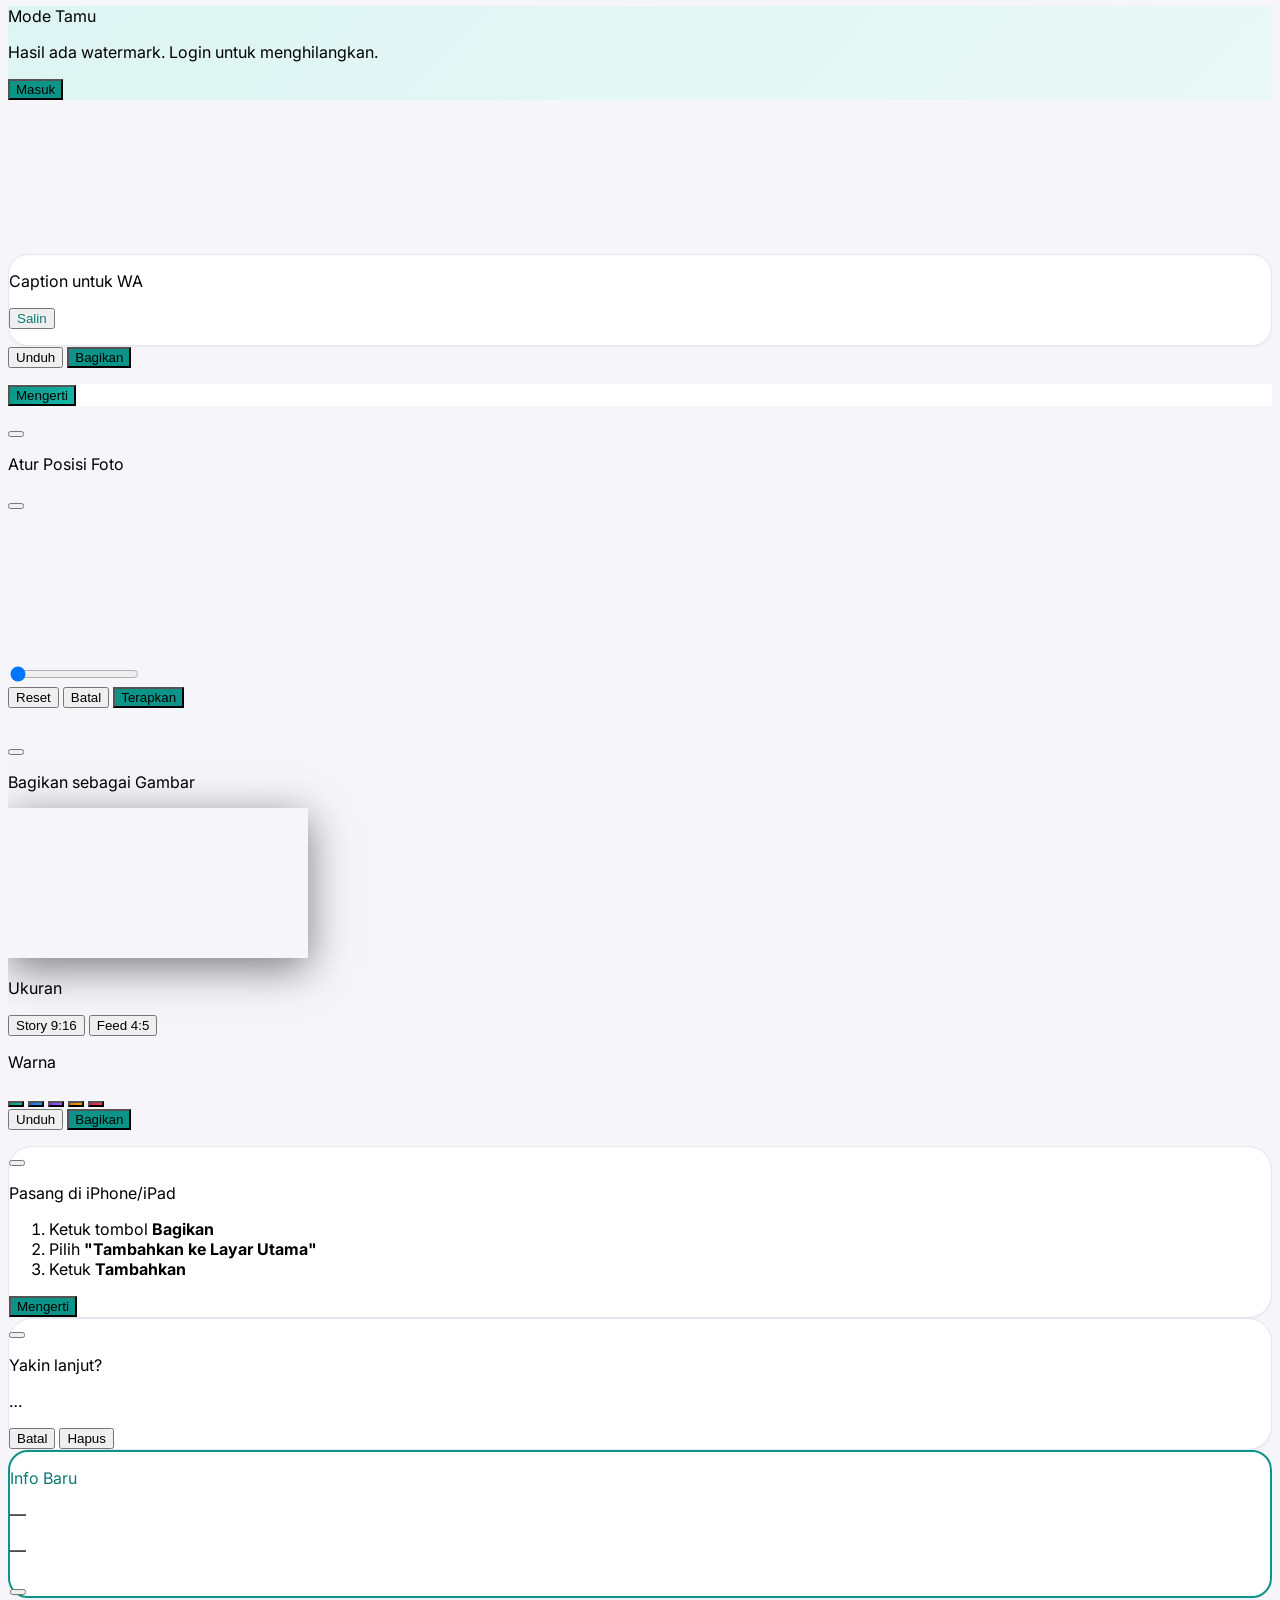
==== commit 81b62197: "Tambah Panel Hari Ini di beranda - Panel adaptif baru: sapaan + tanggal + cuaca + agenda terdekat + " ====
--- a/creative-app/index.html
+++ b/creative-app/index.html
@@ -142,7 +142,7 @@
       </div>
       <div class="sb-brand-text">
         <div class="sb-brand-name">Guru Berbagi</div>
-        <div class="sb-brand-ver" id="sideVersi">Portal · v4.138</div>
+        <div class="sb-brand-ver" id="sideVersi">Portal · v4.139</div>
       </div>
     </div>
 
@@ -179,7 +179,7 @@
         <a href="?page=help">Bantuan</a>
         <a href="?page=privacy">Kebijakan</a>
       </div>
-      <div class="sb-footer-copyright">Tim Kreatif © 2026 · <span id="sideVersi2">v4.138</span></div>
+      <div class="sb-footer-copyright">Tim Kreatif © 2026 · <span id="sideVersi2">v4.139</span></div>
     </div>
 
     <!-- User -->
@@ -330,6 +330,50 @@
           </div>
         </section>
 
+        <!-- ============================================
+             PANEL HARI INI — ringkasan adaptif beranda
+             ============================================ -->
+        <section id="todayPanel" class="today-panel animate-fade-up" aria-label="Ringkasan Hari Ini">
+          <div class="today-head">
+            <div class="today-head-text">
+              <span class="today-eyebrow"><i data-lucide="calendar-check-2"></i> Ringkasan Hari Ini</span>
+              <h2 id="todaySapaan" class="today-sapaan">Selamat datang, Guru</h2>
+              <p id="todayTanggal" class="today-tanggal">—</p>
+            </div>
+            <div class="today-wx" title="Cuaca Selogiri">
+              <span id="todayWxEmoji" class="today-wx-emoji">☀️</span>
+              <span class="today-wx-main"><b id="todayWxTemp">--°</b><small id="todayWxDesc">Memuat…</small></span>
+            </div>
+          </div>
+
+          <div class="today-grid">
+            <button class="today-cell" onclick="navPage('agenda')" aria-label="Lihat agenda">
+              <span class="today-cell-label"><i data-lucide="calendar-days"></i> Agenda Terdekat</span>
+              <span id="todayAgenda" class="today-cell-body">
+                <span class="skel skel-line" style="width:80%"></span>
+                <span class="skel skel-line w45"></span>
+              </span>
+            </button>
+
+            <div class="today-cell">
+              <span class="today-cell-label"><i data-lucide="sparkles"></i> Karya Pilihan</span>
+              <button id="todayKarya" class="today-karya" data-id="" onclick="bukaSpotlight(this.dataset.id)" aria-label="Buka karya pilihan">
+                <span class="skel skel-line" style="width:80%"></span>
+                <span class="skel skel-line w45"></span>
+              </button>
+            </div>
+
+            <div class="today-cell today-quote">
+              <span class="today-cell-label"><i data-lucide="quote"></i> Kata Mutiara</span>
+              <p id="todayQuoteText" class="today-quote-text">"Memuat kata mutiara…"</p>
+              <div class="today-quote-foot">
+                <span id="todayQuoteAuthor" class="today-quote-author">—</span>
+                <button onclick="gantiQuote()" class="today-quote-btn" aria-label="Ganti kata mutiara" title="Ganti kata mutiara"><i data-lucide="refresh-cw"></i></button>
+              </div>
+            </div>
+          </div>
+        </section>
+
         <!-- SEARCH (HP only) -->
         <div class="relative animate-fade-up search-home-mobile">
           <i data-lucide="search" class="w-4 h-4 text-slate-400 absolute left-4 top-1/2 -translate-y-1/2 pointer-events-none"></i>
@@ -564,7 +608,7 @@
 
           <div class="card p-4 flex items-center justify-between text-[11px] font-semibold text-slate-500 md:col-span-1">
             <span class="flex items-center gap-2"><i data-lucide="smartphone" class="w-3.5 h-3.5"></i> Guru Berbagi Selogiri</span>
-            <span id="aboutVer">v4.138</span>
+            <span id="aboutVer">v4.139</span>
           </div>
 
           <a href="https://slg-timkreatif.github.io/guruberbagi/akun/guru.html"
@@ -798,7 +842,7 @@
           <i data-lucide="rotate-ccw" class="w-4 h-4"></i> Reset ke Default
         </button>
 
-        <p class="text-[10px] text-center text-slate-400">Tim Kreatif © 2026 · <span id="setVersi">v4.138</span></p>
+        <p class="text-[10px] text-center text-slate-400">Tim Kreatif © 2026 · <span id="setVersi">v4.139</span></p>
 
       </section>
 
@@ -984,7 +1028,7 @@
         <button data-nav="profile" onclick="navPage('profile');closeDrawer()" class="side-btn nav-inactive w-full flex items-center gap-3 px-4 py-3 rounded-xl text-sm font-bold"><i data-lucide="user" class="w-4 h-4"></i>Profil</button>
       </nav>
       <div id="drawerFooter" class="border-t border-slate-100 p-4 shrink-0">
-        <p class="text-[10px] text-slate-400 text-center font-medium">Tim Kreatif © 2026 · <span id="drawerVersi">v4.138</span></p>
+        <p class="text-[10px] text-slate-400 text-center font-medium">Tim Kreatif © 2026 · <span id="drawerVersi">v4.139</span></p>
       </div>
     </div>
   </div>
--- a/creative-app/styles.css
+++ b/creative-app/styles.css
@@ -2602,6 +2602,116 @@
 .spot-dot:focus-visible{outline:2px solid var(--acc);outline-offset:2px}
 
 /* ============================================================
+   PANEL HARI INI — ringkasan adaptif (agenda, karya, cuaca, quote)
+   ============================================================ */
+.today-panel{
+  background:linear-gradient(145deg,var(--acc-soft),var(--card) 62%);
+  border:1px solid var(--border);
+  border-radius:var(--r-xl);
+  padding:14px;
+  box-shadow:var(--shadow-1);
+  overflow:hidden;
+}
+html.dark .today-panel{background:linear-gradient(145deg,color-mix(in srgb,var(--acc) 10%,transparent),var(--card) 62%)}
+.today-head{display:flex;align-items:center;justify-content:space-between;gap:12px;margin-bottom:12px}
+.today-head-text{min-width:0}
+.today-eyebrow{
+  display:inline-flex;align-items:center;gap:5px;
+  font-size:var(--fs-2xs);font-weight:900;letter-spacing:.1em;text-transform:uppercase;
+  color:var(--acc-text);
+}
+.today-eyebrow svg{width:12px;height:12px}
+.today-sapaan{
+  font-size:17px;font-weight:900;line-height:1.25;margin:4px 0 2px;
+  color:var(--ink,#0F172A);
+}
+.today-tanggal{font-size:var(--fs-xs);font-weight:600;color:#64748B;margin:0}
+.today-wx{
+  display:flex;align-items:center;gap:8px;flex-shrink:0;
+  padding:8px 11px;border-radius:14px;
+  background:var(--card);border:1px solid var(--border);box-shadow:var(--shadow-1);
+}
+.today-wx-emoji{font-size:22px;line-height:1}
+.today-wx-main{display:flex;flex-direction:column;line-height:1.15}
+.today-wx-main b{font-size:14px;font-weight:900;color:var(--ink,#0F172A)}
+.today-wx-main small{font-size:var(--fs-2xs);font-weight:700;color:#64748B}
+
+.today-grid{display:grid;grid-template-columns:repeat(2,minmax(0,1fr));gap:9px}
+.today-quote{grid-column:1 / -1}
+@media (min-width:1024px){
+  .today-grid{grid-template-columns:repeat(3,minmax(0,1fr))}
+  .today-quote{grid-column:auto}
+}
+.today-cell{
+  position:relative;min-width:0;text-align:left;
+  display:flex;flex-direction:column;gap:7px;
+  padding:11px;border-radius:14px;
+  background:var(--card);border:1px solid var(--border);
+}
+button.today-cell{cursor:pointer;transition:transform .2s ease,box-shadow .2s ease}
+button.today-cell:hover{transform:translateY(-2px);box-shadow:var(--shadow-2)}
+.today-cell-label{
+  display:inline-flex;align-items:center;gap:5px;
+  font-size:var(--fs-2xs);font-weight:900;letter-spacing:.06em;text-transform:uppercase;
+  color:var(--acc-text);
+}
+.today-cell-label svg{width:12px;height:12px}
+.today-cell-body{display:flex;flex-direction:column;gap:4px;min-width:0}
+.today-agenda-title{
+  font-size:var(--fs-sm);font-weight:800;line-height:1.3;
+  color:var(--ink,#0F172A);
+  display:-webkit-box;-webkit-line-clamp:2;-webkit-box-orient:vertical;overflow:hidden;
+}
+.today-agenda-meta{
+  font-size:var(--fs-2xs);font-weight:600;color:#64748B;
+  overflow:hidden;text-overflow:ellipsis;white-space:nowrap;
+}
+.today-agenda-meta b{color:var(--acc-text);font-weight:900}
+.today-karya{
+  display:flex;align-items:center;gap:9px;width:100%;min-width:0;
+  padding:0;border:0;background:none;text-align:left;cursor:pointer;
+}
+.today-karya-thumb{
+  width:40px;height:40px;border-radius:11px;flex-shrink:0;overflow:hidden;
+  display:flex;align-items:center;justify-content:center;color:#fff;
+}
+.today-karya-thumb svg{width:17px;height:17px}
+.today-karya-thumb img{width:100%;height:100%;object-fit:cover}
+.today-karya-text{display:flex;flex-direction:column;gap:3px;min-width:0;flex:1}
+.today-karya-text b{
+  font-size:var(--fs-sm);font-weight:800;line-height:1.25;color:var(--ink,#0F172A);
+  display:-webkit-box;-webkit-line-clamp:2;-webkit-box-orient:vertical;overflow:hidden;
+}
+.today-karya-text small{
+  font-size:var(--fs-2xs);font-weight:600;color:#64748B;
+  overflow:hidden;text-overflow:ellipsis;white-space:nowrap;
+}
+.today-karya-arrow{width:14px;height:14px;color:var(--acc-text);flex-shrink:0}
+.today-quote-text{
+  font-size:var(--fs-sm);font-weight:700;line-height:1.45;margin:0;color:var(--ink,#0F172A);
+  display:-webkit-box;-webkit-line-clamp:2;-webkit-box-orient:vertical;overflow:hidden;
+}
+.today-quote-foot{display:flex;align-items:center;justify-content:space-between;gap:8px}
+.today-quote-author{font-size:var(--fs-2xs);font-weight:800;color:var(--acc-text)}
+.today-quote-btn{
+  width:24px;height:24px;flex-shrink:0;cursor:pointer;
+  border-radius:8px;border:1px solid var(--border);background:var(--card);
+  display:flex;align-items:center;justify-content:center;
+}
+.today-quote-btn svg{width:12px;height:12px;color:var(--acc-text)}
+.today-empty{font-size:var(--fs-xs);font-weight:600;color:#64748B;line-height:1.4}
+html.dark .today-sapaan,
+html.dark .today-wx-main b,
+html.dark .today-agenda-title,
+html.dark .today-karya-text b,
+html.dark .today-quote-text{color:#E8EBF0}
+html.dark .today-tanggal,
+html.dark .today-wx-main small,
+html.dark .today-agenda-meta,
+html.dark .today-karya-text small,
+html.dark .today-empty{color:#94A0AE}
+
+/* ============================================================
    HERO BANNER MODE (V4)
    ============================================================ */
 .hero-banner-mode{
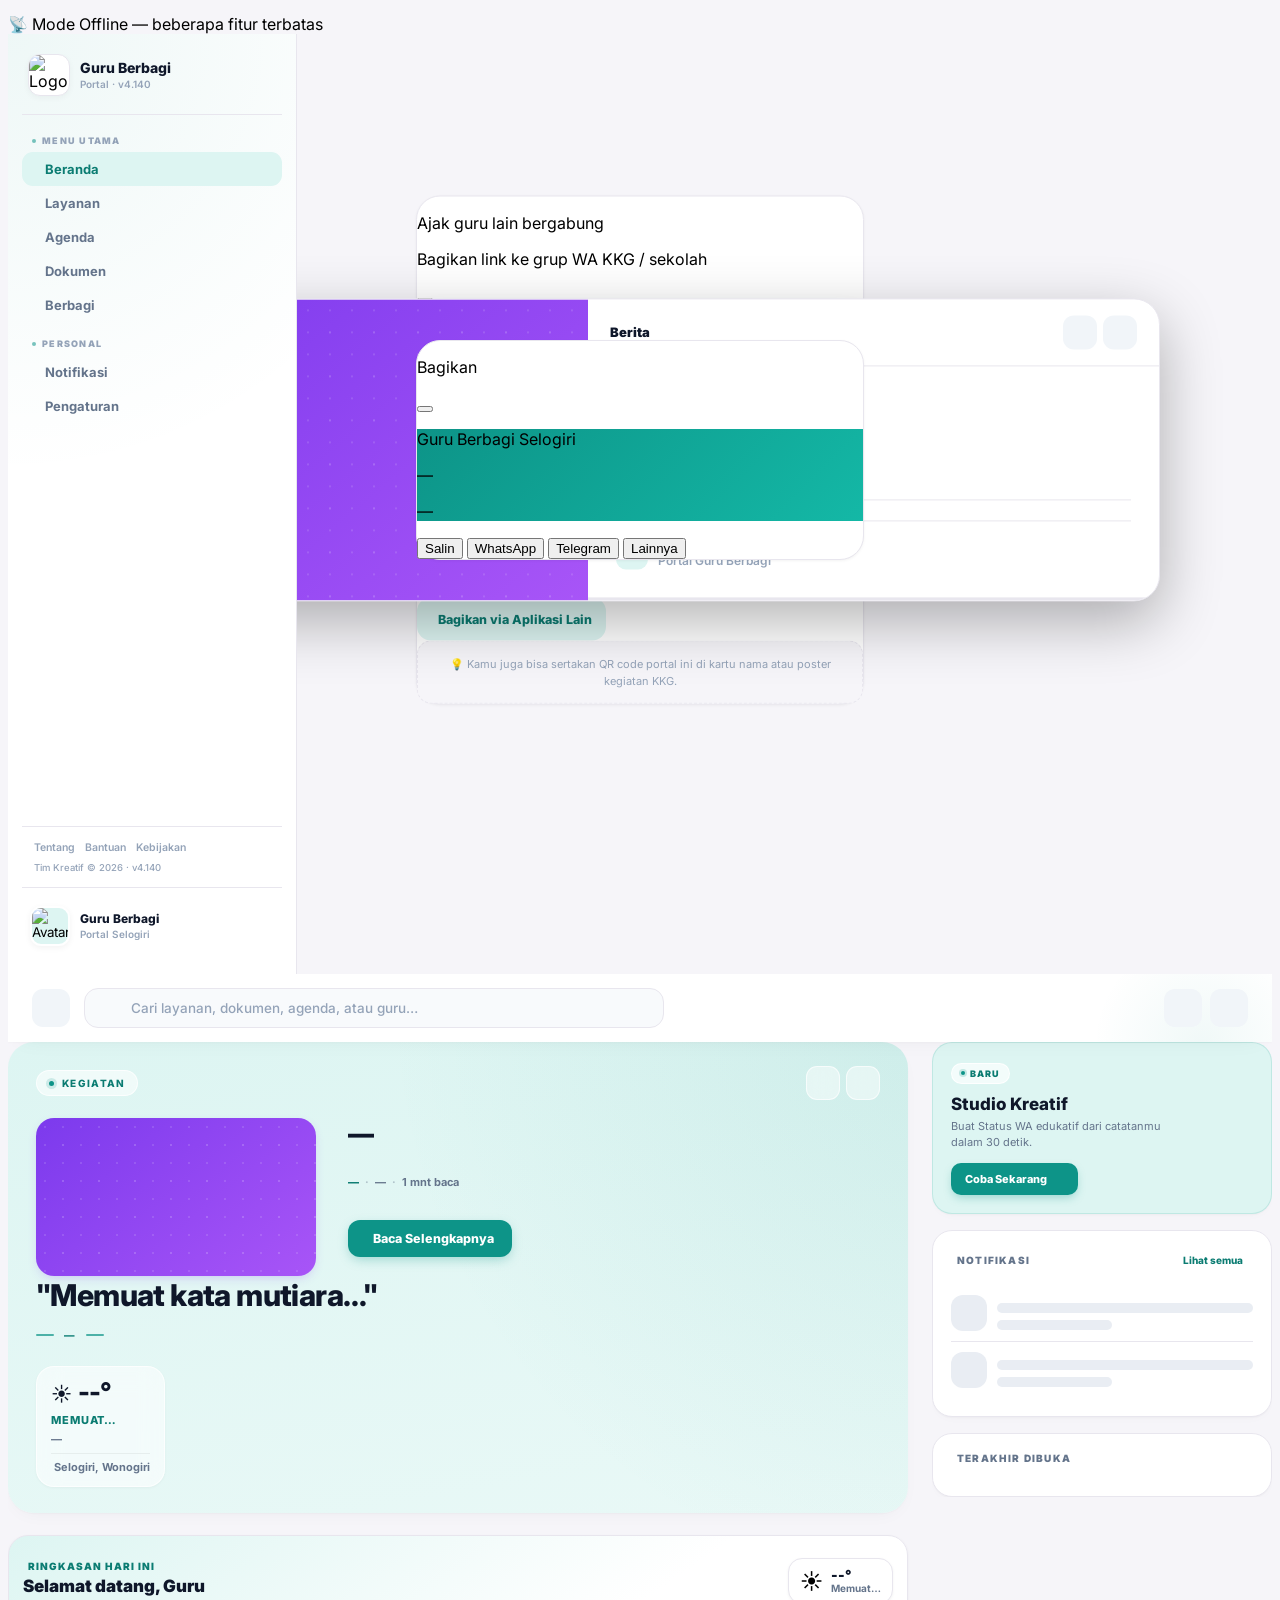
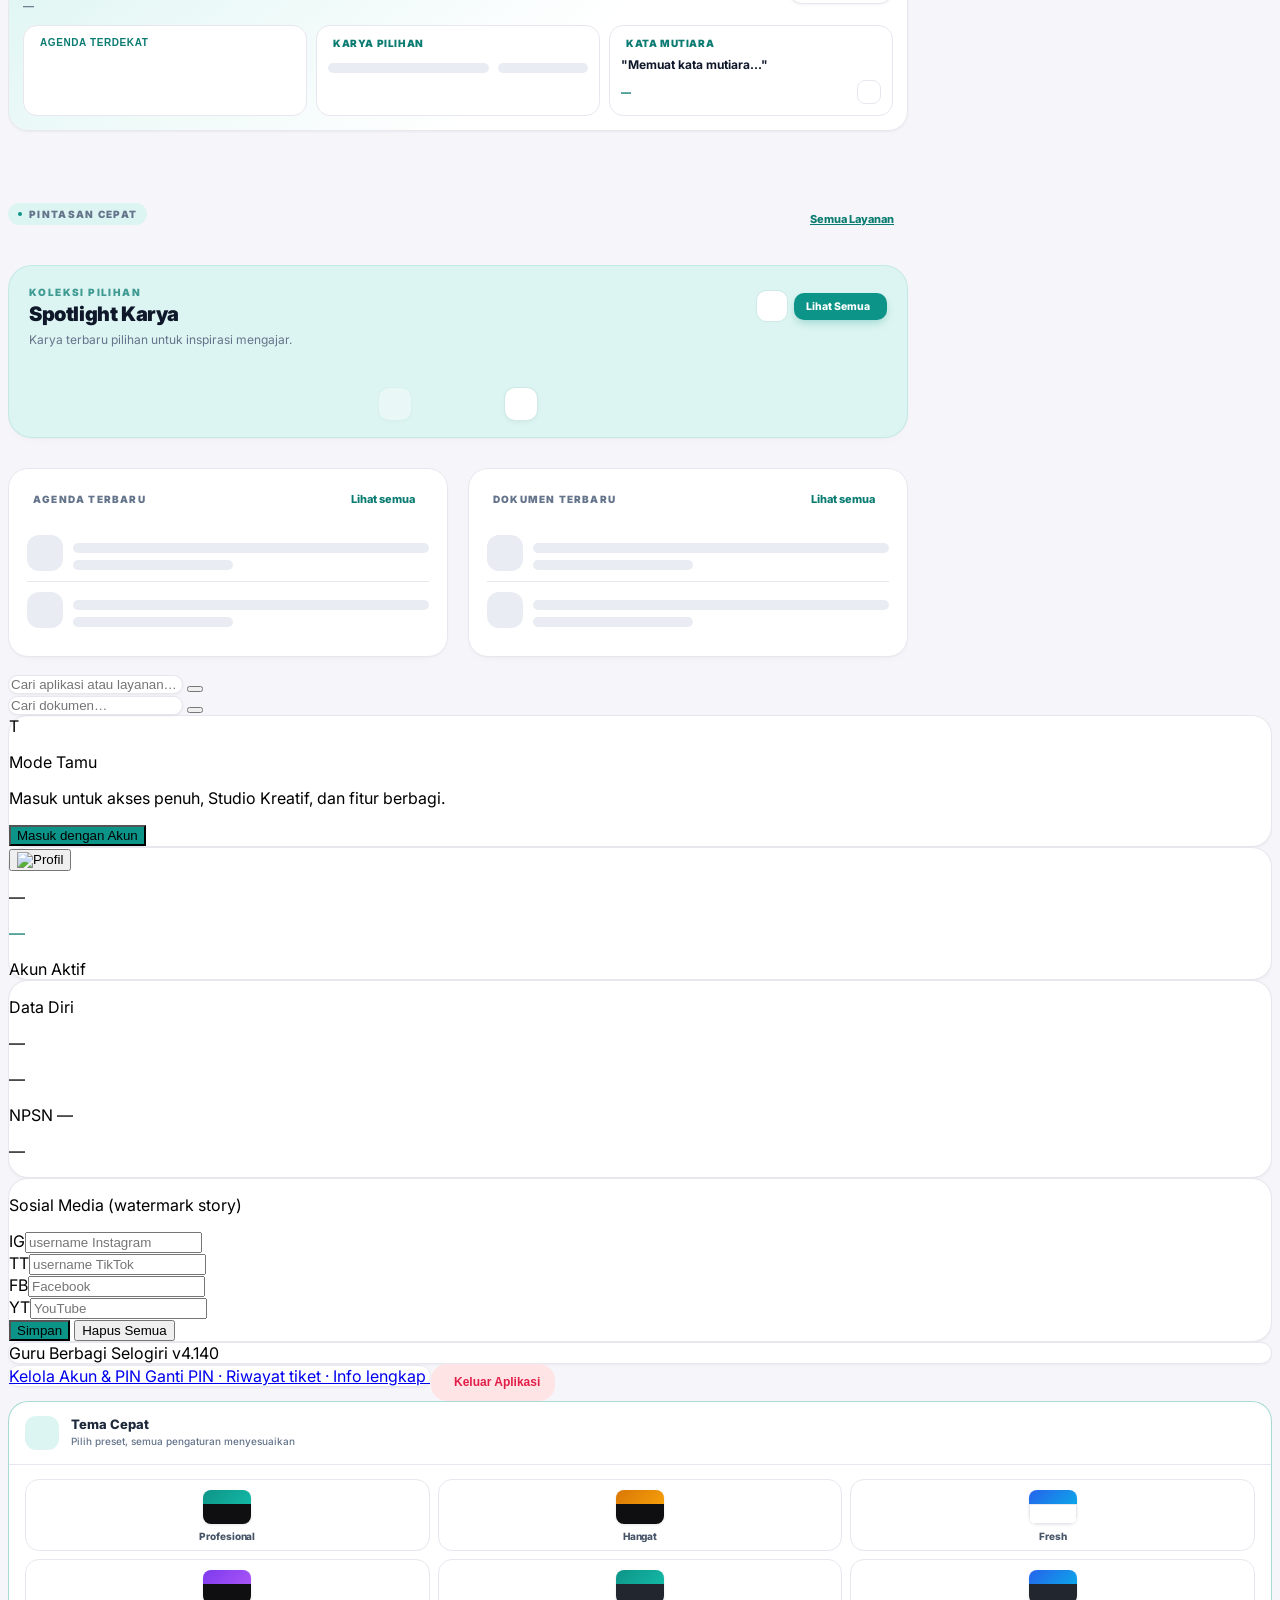
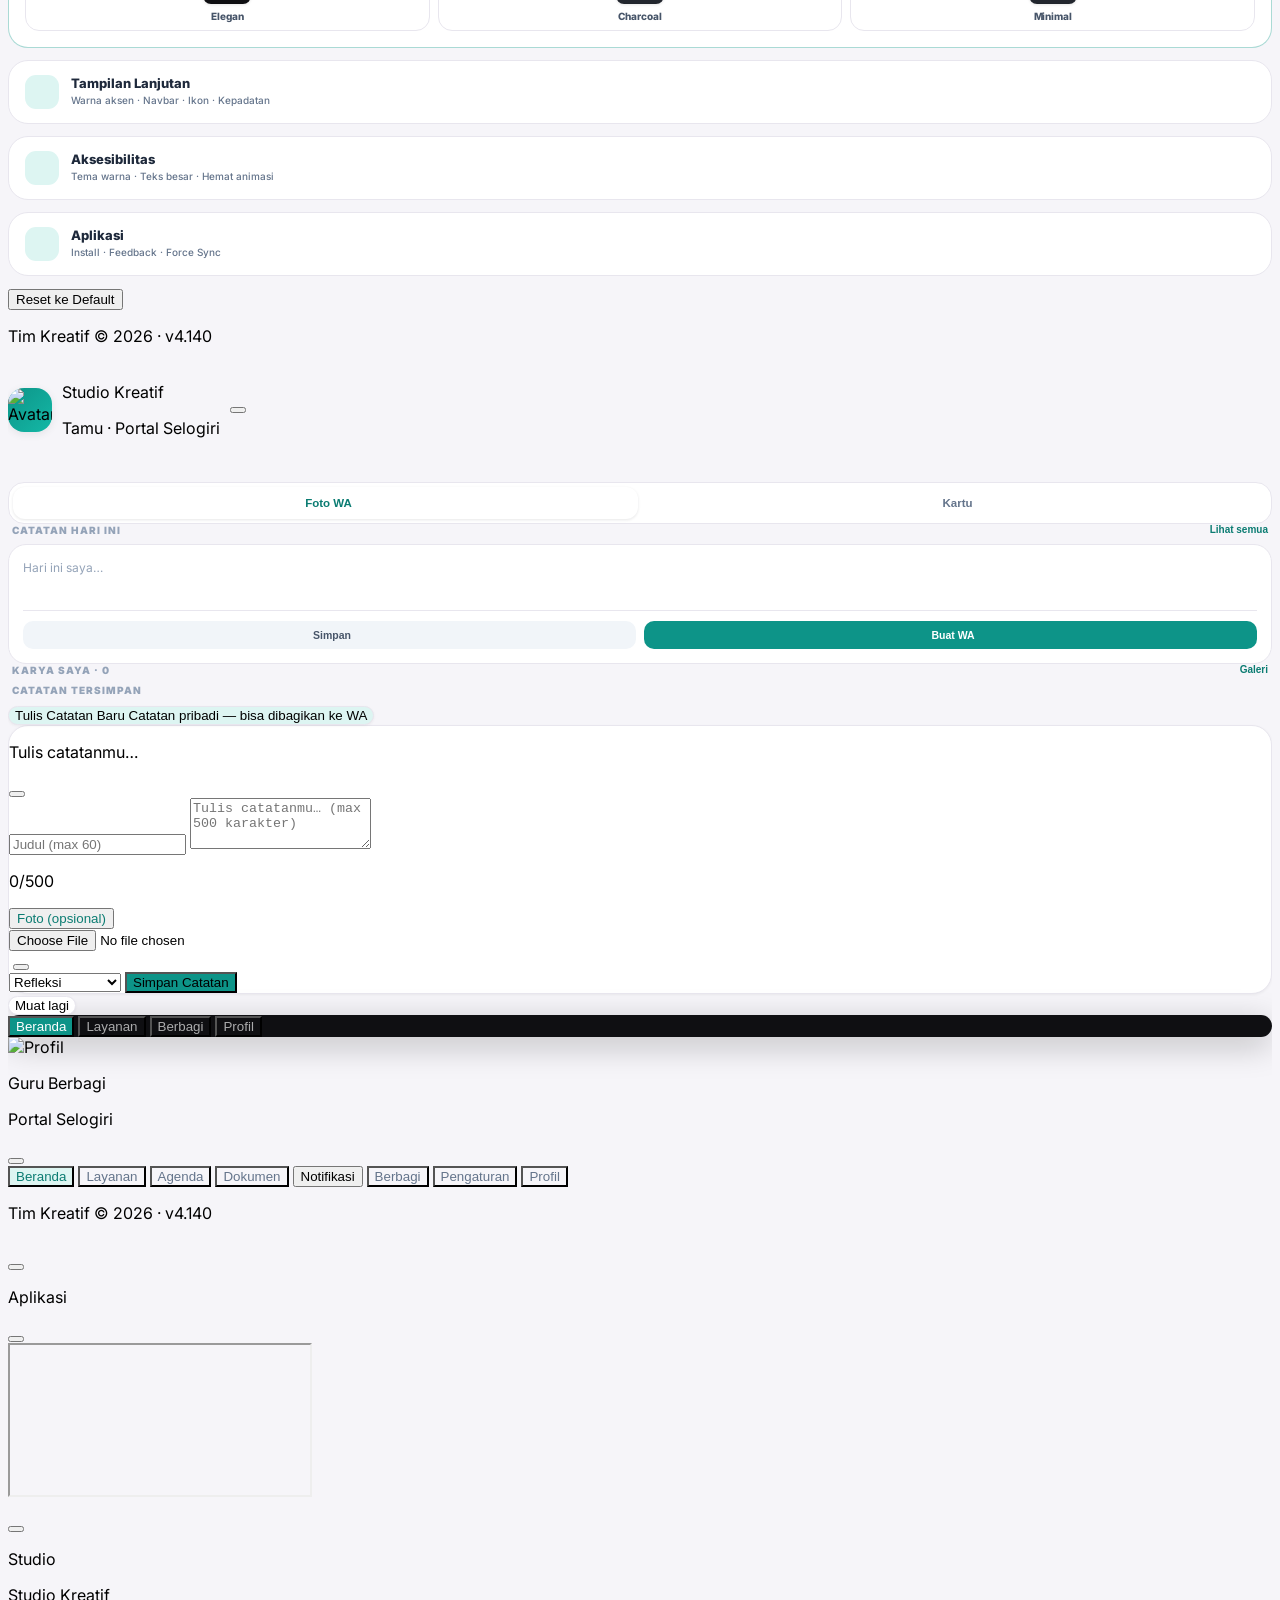
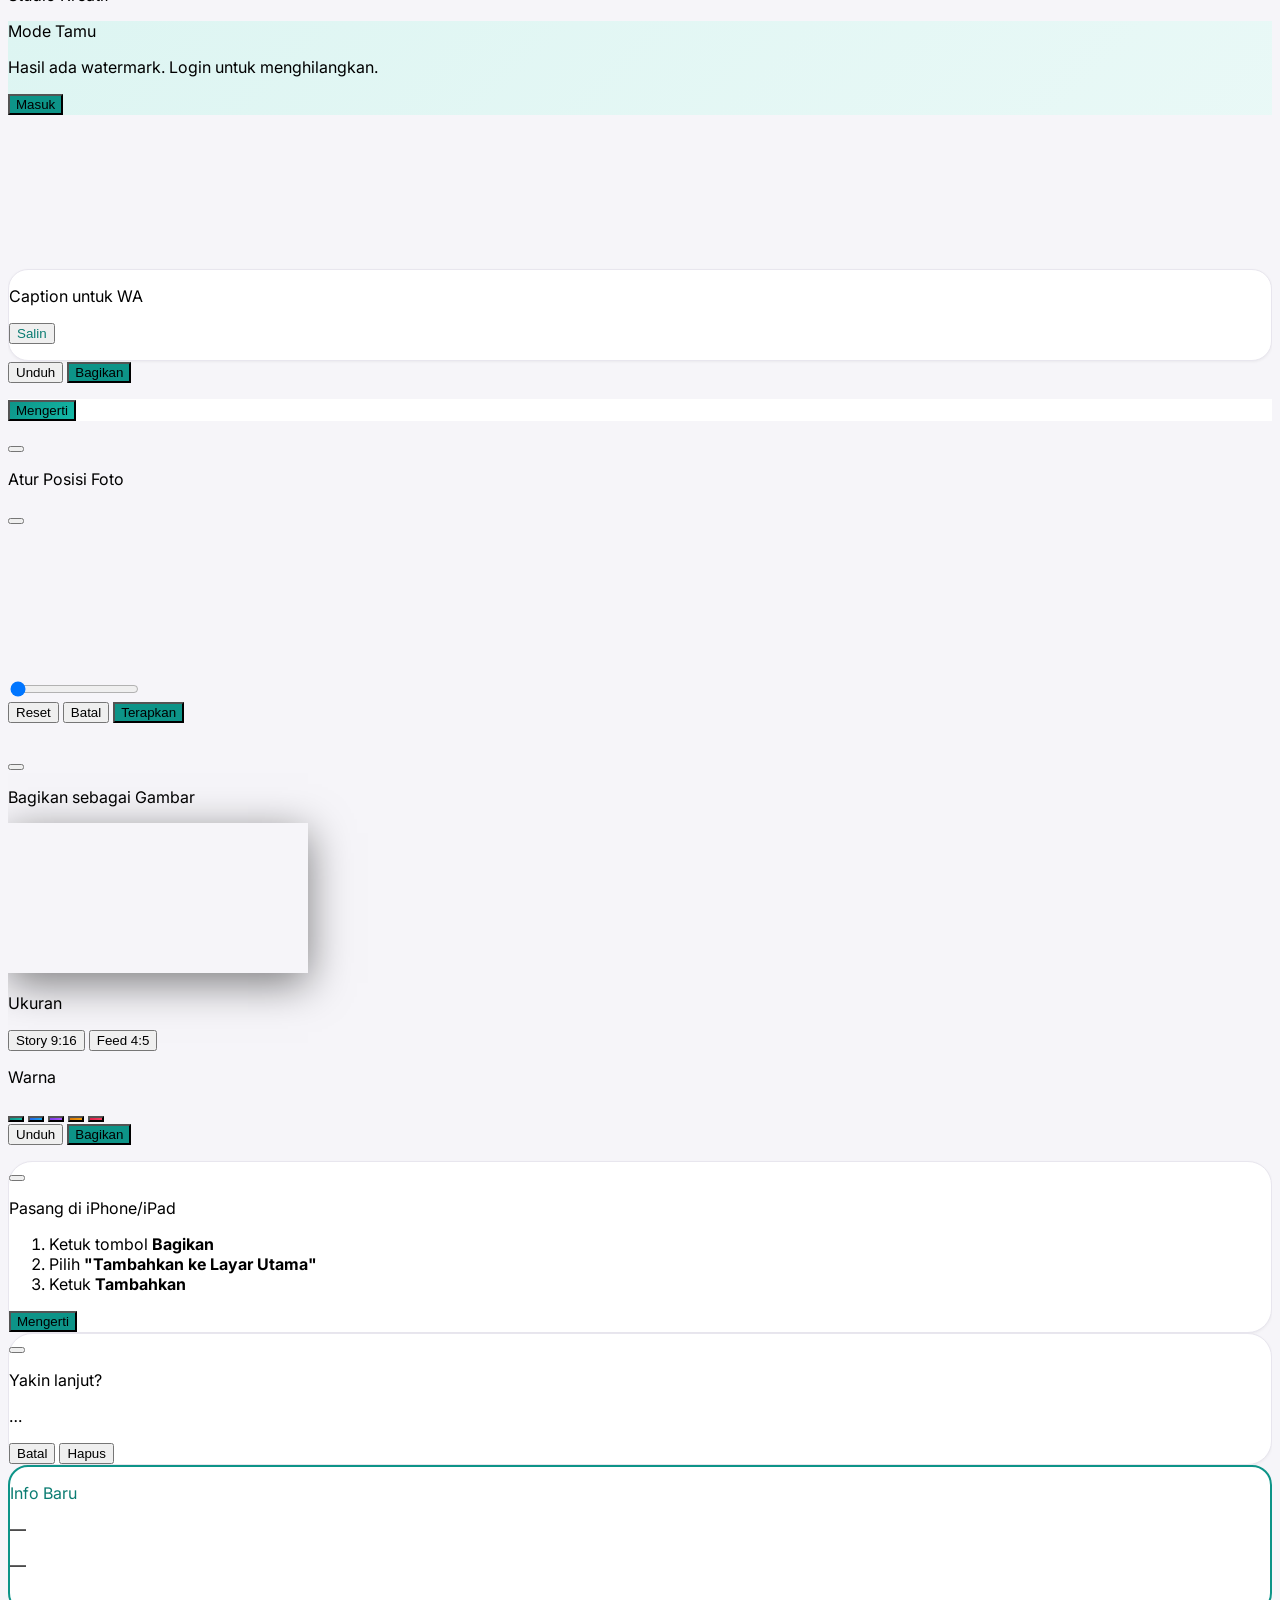
==== commit 9938813c: "Satukan design system publik dan admin ke ui-core.css - Ekstraksi token warna, radius, spacing, tipo" ====
--- a/creative-app/index.html
+++ b/creative-app/index.html
@@ -65,6 +65,7 @@
 <script>
 tailwind.config={darkMode:'class',theme:{extend:{fontFamily:{sans:['Inter','sans-serif']},animation:{'fade-up':'fadeUp .45s ease both','pop':'pop .3s cubic-bezier(.34,1.56,.64,1) both','spin':'spin .6s linear infinite'},keyframes:{fadeUp:{'0%':{opacity:0,transform:'translateY(12px)'},'100%':{opacity:1,transform:'translateY(0)'}},pop:{'0%':{opacity:0,transform:'scale(.85)'},'100%':{opacity:1,transform:'scale(1)'}},spin:{to:{transform:'rotate(360deg)'}}}}}}
 </script>
+<link rel="stylesheet" href="ui-core.css?v=1.0">
 <link rel="stylesheet" href="styles.css?v=5.0">
 </head>
 <body class="min-h-screen" data-page="home" data-navbar="floating" data-navbar-color="dark" data-navmode="bottom" data-density="normal" data-iconstyle="default">
@@ -142,7 +143,7 @@
       </div>
       <div class="sb-brand-text">
         <div class="sb-brand-name">Guru Berbagi</div>
-        <div class="sb-brand-ver" id="sideVersi">Portal · v4.139</div>
+        <div class="sb-brand-ver" id="sideVersi">Portal · v4.140</div>
       </div>
     </div>
 
@@ -179,7 +180,7 @@
         <a href="?page=help">Bantuan</a>
         <a href="?page=privacy">Kebijakan</a>
       </div>
-      <div class="sb-footer-copyright">Tim Kreatif © 2026 · <span id="sideVersi2">v4.139</span></div>
+      <div class="sb-footer-copyright">Tim Kreatif © 2026 · <span id="sideVersi2">v4.140</span></div>
     </div>
 
     <!-- User -->
@@ -608,7 +609,7 @@
 
           <div class="card p-4 flex items-center justify-between text-[11px] font-semibold text-slate-500 md:col-span-1">
             <span class="flex items-center gap-2"><i data-lucide="smartphone" class="w-3.5 h-3.5"></i> Guru Berbagi Selogiri</span>
-            <span id="aboutVer">v4.139</span>
+            <span id="aboutVer">v4.140</span>
           </div>
 
           <a href="https://slg-timkreatif.github.io/guruberbagi/akun/guru.html"
@@ -624,7 +625,7 @@
             <i data-lucide="external-link" class="w-4 h-4 text-slate-300 shrink-0"></i>
           </a>
 
-          <button onclick="doLogout()" class="w-full bg-rose-50 text-rose-600 font-bold py-3.5 rounded-xl flex items-center justify-center gap-2 active:scale-[.98] transition md:col-span-2"><i data-lucide="log-out" class="w-4 h-4"></i> Keluar Aplikasi</button>
+          <button onclick="doLogout()" class="ui-btn ui-btn-danger w-full py-3.5 md:col-span-2"><i data-lucide="log-out" class="w-4 h-4"></i> Keluar Aplikasi</button>
         </div>
       </section>
 
@@ -842,7 +843,7 @@
           <i data-lucide="rotate-ccw" class="w-4 h-4"></i> Reset ke Default
         </button>
 
-        <p class="text-[10px] text-center text-slate-400">Tim Kreatif © 2026 · <span id="setVersi">v4.139</span></p>
+        <p class="text-[10px] text-center text-slate-400">Tim Kreatif © 2026 · <span id="setVersi">v4.140</span></p>
 
       </section>
 
@@ -1028,7 +1029,7 @@
         <button data-nav="profile" onclick="navPage('profile');closeDrawer()" class="side-btn nav-inactive w-full flex items-center gap-3 px-4 py-3 rounded-xl text-sm font-bold"><i data-lucide="user" class="w-4 h-4"></i>Profil</button>
       </nav>
       <div id="drawerFooter" class="border-t border-slate-100 p-4 shrink-0">
-        <p class="text-[10px] text-slate-400 text-center font-medium">Tim Kreatif © 2026 · <span id="drawerVersi">v4.139</span></p>
+        <p class="text-[10px] text-slate-400 text-center font-medium">Tim Kreatif © 2026 · <span id="drawerVersi">v4.140</span></p>
       </div>
     </div>
   </div>
@@ -1138,7 +1139,7 @@
         <button id="btnLogin" type="submit" class="w-full acc-bg text-white font-bold py-3.5 rounded-xl active:scale-[.98] transition shadow-sm">Masuk</button>
       </form>
       <div class="flex items-center gap-3 my-4"><div class="h-px bg-slate-100 flex-1"></div><p class="text-[10px] font-bold text-slate-400">BELUM PUNYA AKUN?</p><div class="h-px bg-slate-100 flex-1"></div></div>
-      <a href="https://slg-timkreatif.github.io/guruberbagi/form.html" target="_blank" class="w-full acc-soft acc-text font-bold py-3.5 rounded-xl flex items-center justify-center gap-2 active:scale-[.98] transition"><i data-lucide="user-plus" class="w-4 h-4"></i> Buat Akun Baru</a>
+      <a href="https://slg-timkreatif.github.io/guruberbagi/form.html" target="_blank" class="ui-btn ui-btn-soft w-full py-3.5"><i data-lucide="user-plus" class="w-4 h-4"></i> Buat Akun Baru</a>
     </div>
   </div>
 
@@ -1176,7 +1177,7 @@
             <p id="pParentSub" class="text-[10px] text-slate-500 truncate">—</p>
           </div>
         </div>
-        <button onclick="tutupPanel('pParent')" aria-label="Tutup" class="w-9 h-9 rounded-xl bg-slate-100 flex items-center justify-center shrink-0"><i data-lucide="x" class="w-4 h-4 text-slate-500"></i></button>
+        <button onclick="tutupPanel('pParent')" aria-label="Tutup" class="ui-btn ui-btn-ghost ui-btn-icon shrink-0"><i data-lucide="x" class="w-4 h-4 text-slate-500"></i></button>
       </div>
       <div id="pParentList" class="flex-1 overflow-y-auto no-scroll p-4 space-y-2"></div>
     </div>
--- a/creative-app/ui-core.css
+++ b/creative-app/ui-core.css
@@ -0,0 +1,185 @@
+/* ============================================================
+   UI CORE — Guru Berbagi Selogiri
+   ------------------------------------------------------------
+   Sumber tunggal untuk token desain + komponen dasar.
+   Dipakai bersama oleh aplikasi publik (index.html) dan admin
+   (admin.html). MUAT FILE INI SEBELUM stylesheet spesifik halaman
+   supaya override lokal tetap menang.
+   ============================================================ */
+
+/* ------------------------------------------------------------
+   1. TOKEN
+   ------------------------------------------------------------ */
+:root{
+  --acc:#0D9488;--acc2:#14B8A6;--acc-soft:#DDF5F2;--acc-text:#0B7C72;
+  --acc-ring:rgba(13,148,136,.35);--bg:#F6F5F9;--card:#fff;--border:#E8E6EE;
+  --ink:#0F172A;
+  --r-sm:8px;--r-md:12px;--r-lg:16px;--r-xl:20px;--r-2xl:24px;
+  --p-sm:12px;--p-md:16px;--p-lg:20px;--p-xl:24px;
+  --fs-2xs:10px;--fs-xs:11px;--fs-sm:12px;--fs-md:14px;--fs-lg:20px;
+  --shadow-1:0 1px 3px rgba(20,18,26,.05);
+  --shadow-2:0 4px 12px rgba(20,18,26,.08);
+}
+html[data-acc="biru"]{--acc:#2563eb;--acc2:#0ea5e9;--acc-soft:#dbeafe;--acc-text:#2563eb;--acc-ring:rgba(37,99,235,.35)}
+html[data-acc="violet"]{--acc:#7c3aed;--acc2:#a855f7;--acc-soft:#ede9fe;--acc-text:#7c3aed;--acc-ring:rgba(124,58,237,.35)}
+html[data-acc="amber"]{--acc:#d97706;--acc2:#f59e0b;--acc-soft:#fef3c7;--acc-text:#d97706;--acc-ring:rgba(217,119,6,.35)}
+html[data-acc="rose"]{--acc:#e11d48;--acc2:#f43f5e;--acc-soft:#ffe4e6;--acc-text:#e11d48;--acc-ring:rgba(225,29,72,.35)}
+
+html.dark{
+  --acc:#14B8A6;--acc2:#2DD4BF;--acc-soft:rgba(20,184,166,.15);--acc-text:#5EEAD4;--acc-ring:rgba(20,184,166,.4);
+  --bg:#181B21;--card:#22262E;--border:#2F343D;
+  --ink:#F1F5F9;
+  color-scheme:dark;
+}
+html.dark[data-acc="biru"]{--acc:#60A5FA;--acc2:#93C5FD;--acc-soft:rgba(96,165,250,.15);--acc-text:#93C5FD;--acc-ring:rgba(96,165,250,.4)}
+html.dark[data-acc="violet"]{--acc:#A78BFA;--acc2:#C4B5FD;--acc-soft:rgba(167,139,250,.15);--acc-text:#C4B5FD;--acc-ring:rgba(167,139,250,.4)}
+html.dark[data-acc="amber"]{--acc:#FBBF24;--acc2:#FCD34D;--acc-soft:rgba(251,191,36,.15);--acc-text:#FCD34D;--acc-ring:rgba(251,191,36,.4)}
+html.dark[data-acc="rose"]{--acc:#FB7185;--acc2:#FDA4AF;--acc-soft:rgba(251,113,133,.15);--acc-text:#FDA4AF;--acc-ring:rgba(251,113,133,.4)}
+
+/* ------------------------------------------------------------
+   2. RESET RINGAN
+   ------------------------------------------------------------ */
+*{-webkit-tap-highlight-color:transparent}
+:where(a,button,[role="button"],input,textarea,select,[tabindex]):focus-visible{outline:2px solid var(--acc);outline-offset:2px}
+body{font-family:'Inter',sans-serif;background:var(--bg)}
+a{-webkit-touch-callout:default}
+.no-scroll::-webkit-scrollbar{display:none}
+.no-scroll{scrollbar-width:none}
+
+/* ------------------------------------------------------------
+   3. KOMPONEN: CARD
+   ------------------------------------------------------------ */
+.card{background:var(--card);border:1px solid var(--border);box-shadow:var(--shadow-1);border-radius:var(--r-xl)}
+
+/* ------------------------------------------------------------
+   3b. KOMPONEN: BUTTON / BADGE / AVATAR
+   ------------------------------------------------------------ */
+.ui-btn{
+  display:inline-flex;align-items:center;justify-content:center;gap:8px;
+  padding:10px 14px;border-radius:var(--r-lg);
+  font-size:var(--fs-sm);font-weight:800;line-height:1.2;
+  border:1px solid transparent;cursor:pointer;
+  transition:transform .15s ease,box-shadow .15s ease,background .15s ease;
+}
+.ui-btn:active{transform:scale(.97)}
+.ui-btn-primary{background:var(--acc);color:#fff;box-shadow:0 4px 12px rgba(13,148,136,.22)}
+.ui-btn-primary:hover{box-shadow:0 6px 16px rgba(13,148,136,.30)}
+.ui-btn-soft{background:var(--acc-soft);color:var(--acc-text)}
+.ui-btn-danger{background:#FFE4E6;color:#E11D48}
+.ui-btn-ghost{background:#F1F5F9;color:#475569;border-color:var(--border)}
+html.dark .ui-btn-danger{background:rgba(225,29,72,.18);color:#FDA4AF}
+html.dark .ui-btn-ghost{background:#252A33;color:#CBD5E1;border-color:var(--border)}
+.ui-btn-icon{width:36px;height:36px;padding:0;border-radius:var(--r-md)}
+
+.ui-badge{
+  display:inline-flex;align-items:center;gap:4px;
+  padding:2px 8px;border-radius:9999px;
+  font-size:var(--fs-2xs);font-weight:800;line-height:1.4;
+  background:#F1F5F9;color:#475569;white-space:nowrap;
+}
+.ui-badge-soft{background:var(--acc-soft);color:var(--acc-text)}
+.ui-badge-danger{background:#FFE4E6;color:#E11D48}
+html.dark .ui-badge{background:#252A33;color:#CBD5E1}
+html.dark .ui-badge-soft{background:var(--acc-soft);color:var(--acc-text)}
+html.dark .ui-badge-danger{background:rgba(225,29,72,.18);color:#FDA4AF}
+
+.ui-avatar{
+  position:relative;display:inline-flex;align-items:center;justify-content:center;
+  width:36px;height:36px;flex-shrink:0;overflow:hidden;
+  border-radius:var(--r-md);background:var(--acc-soft);color:var(--acc-text);
+  font-size:var(--fs-sm);font-weight:800;
+}
+.ui-avatar img{width:100%;height:100%;object-fit:cover}
+.ui-avatar-lg{width:44px;height:44px;border-radius:var(--r-lg);font-size:var(--fs-md)}
+
+/* ------------------------------------------------------------
+   4. KOMPONEN: WARNA AKSEN
+   ------------------------------------------------------------ */
+.acc-bg{background-color:var(--acc)}
+.acc-grad{background-color:var(--acc);background-image:linear-gradient(135deg,var(--acc),var(--acc2))}
+.acc-soft{background-color:var(--acc-soft)}
+.acc-text{color:var(--acc-text)}
+.acc-ring:focus{outline:none;box-shadow:0 0 0 3px var(--acc-ring);border-color:var(--acc)}
+
+/* ------------------------------------------------------------
+   5. KOMPONEN: LABEL & INPUT
+   ------------------------------------------------------------ */
+.lbl{
+  display:block;font-size:var(--fs-2xs);font-weight:800;
+  letter-spacing:.08em;text-transform:uppercase;
+  color:#64748B;margin-bottom:.35rem;
+}
+html.dark .lbl{color:#94A0AE}
+.inp{
+  width:100%;border:1px solid var(--border);border-radius:.75rem;
+  background:var(--card);padding:.65rem .9rem;
+  font-size:.85rem;font-weight:500;color:var(--ink);
+  outline:none;transition:border-color .15s,background .15s;
+}
+.inp:focus{background:var(--card);box-shadow:0 0 0 3px var(--acc-ring);border-color:var(--acc)}
+html.dark .inp{background:#1F232B;border-color:var(--border);color:#E5E7EB}
+html.dark .inp:focus{background:#252A33}
+
+/* ------------------------------------------------------------
+   6. KOMPONEN: SEGMENTED BUTTON
+   ------------------------------------------------------------ */
+.seg-btn{
+  padding:8px 12px;border-radius:var(--r-md);
+  font-size:11px;font-weight:800;
+  background:var(--bg);color:#64748B;
+  border:1px solid var(--border);cursor:pointer;transition:all .15s;
+}
+.seg-btn:active{transform:scale(.97)}
+.seg-btn.on{background:var(--acc);color:#fff;border-color:var(--acc)}
+html.dark .seg-btn{background:#1F232B;color:#A0A8B5;border-color:var(--border)}
+html.dark .seg-btn.on{background:var(--acc);color:#0F1115;border-color:var(--acc)}
+
+/* ------------------------------------------------------------
+   7. KOMPONEN: IKON DARI URL
+   ------------------------------------------------------------ */
+.menu-icon-img{
+  width:82%!important;height:82%!important;
+  object-fit:contain!important;border-radius:26%!important;
+  background:transparent;
+  box-shadow:0 0 0 1px rgba(255,255,255,.7),0 2px 6px rgba(20,18,26,.10);
+  transition:transform .25s cubic-bezier(.34,1.56,.64,1),box-shadow .25s ease;
+}
+:is(a,button):hover .menu-icon-img{
+  transform:translateY(-1px) scale(1.04);
+  box-shadow:0 0 0 1px rgba(255,255,255,.85),0 5px 12px rgba(20,18,26,.16);
+}
+html.dark .menu-icon-img{box-shadow:0 0 0 1px rgba(255,255,255,.10),0 2px 8px rgba(0,0,0,.4)}
+html.dark :is(a,button):hover .menu-icon-img{box-shadow:0 0 0 1px rgba(255,255,255,.16),0 5px 14px rgba(0,0,0,.5)}
+:is(.dc-icon,.nt-icon,.notif-icon,.q-tile-icon) > img{
+  width:82%!important;height:82%!important;
+  object-fit:contain!important;border-radius:26%!important;
+}
+
+/* ------------------------------------------------------------
+   8. KOMPONEN: SKELETON
+   ------------------------------------------------------------ */
+.skeleton,.skel{position:relative;overflow:hidden;background:#E9EDF3;border-radius:8px}
+html.dark .skeleton,html.dark .skel{background:#2B3038}
+:is(.skeleton,.skel)::after{
+  content:'';position:absolute;inset:0;transform:translateX(-100%);
+  background:linear-gradient(90deg,transparent,rgba(255,255,255,.65),transparent);
+  animation:uiShimmer 1.25s infinite;
+}
+html.dark :is(.skeleton,.skel)::after{background:linear-gradient(90deg,transparent,rgba(255,255,255,.06),transparent)}
+@keyframes uiShimmer{to{transform:translateX(100%)}}
+.skel-line{display:block;height:10px;margin-top:7px}
+.skel-line.w70{width:70%}
+.skel-line.w45{width:45%}
+.skel-avatar{width:36px;height:36px;border-radius:12px;flex-shrink:0}
+.skel-card{padding:12px;border-radius:16px;background:var(--card);border:1px solid var(--border)}
+.skel-row{display:flex;align-items:center;gap:10px;padding:10px 0}
+.skel-row + .skel-row{border-top:1px solid var(--border)}
+
+/* ------------------------------------------------------------
+   9. ANIMASI DASAR (nama unik, tidak bentrok dengan Tailwind)
+   ------------------------------------------------------------ */
+@keyframes uiSpin{to{transform:rotate(360deg)}}
+.spin{animation:uiSpin .8s linear infinite}
+@keyframes uiFadeIn{from{opacity:0}to{opacity:1}}
+@keyframes uiFadeUp{from{opacity:0;transform:translateY(8px)}to{opacity:1;transform:translateY(0)}}
+.anim-in{animation:uiFadeUp .3s ease both}
--- a/creative-app/styles.css
+++ b/creative-app/styles.css
@@ -1,29 +1,10 @@
-:root{
-  --acc:#0D9488;--acc2:#14B8A6;--acc-soft:#DDF5F2;--acc-text:#0B7C72;
-  --acc-ring:rgba(13,148,136,.35);--bg:#F6F5F9;--card:#fff;--border:#E8E6EE;
-  --r-sm:8px;--r-md:12px;--r-lg:16px;--r-xl:20px;--r-2xl:24px;
-  --p-sm:12px;--p-md:16px;--p-lg:20px;--p-xl:24px;
-  --fs-2xs:10px;--fs-xs:11px;--fs-sm:12px;--fs-md:14px;--fs-lg:20px;
-  --shadow-1:0 1px 3px rgba(20,18,26,.05);
-  --shadow-2:0 4px 12px rgba(20,18,26,.08);
-}
-html[data-acc="biru"]{--acc:#2563eb;--acc2:#0ea5e9;--acc-soft:#dbeafe;--acc-text:#2563eb;--acc-ring:rgba(37,99,235,.35)}
-html[data-acc="violet"]{--acc:#7c3aed;--acc2:#a855f7;--acc-soft:#ede9fe;--acc-text:#7c3aed;--acc-ring:rgba(124,58,237,.35)}
-html[data-acc="amber"]{--acc:#d97706;--acc2:#f59e0b;--acc-soft:#fef3c7;--acc-text:#d97706;--acc-ring:rgba(217,119,6,.35)}
-html[data-acc="rose"]{--acc:#e11d48;--acc2:#f43f5e;--acc-soft:#ffe4e6;--acc-text:#e11d48;--acc-ring:rgba(225,29,72,.35)}
-
-*{-webkit-tap-highlight-color:transparent}
-:where(a,button,[role="button"],input,textarea,select,[tabindex]):focus-visible{outline:2px solid var(--acc);outline-offset:2px}
-body{font-family:'Inter',sans-serif;background:var(--bg)}
+/* Token, reset ringan, dan komponen dasar ada di ui-core.css,
+   yang dimuat sebelum stylesheet ini. */
 html,body{overflow-x:clip;touch-action:manipulation}
-a{-webkit-touch-callout:default}
-.no-scroll::-webkit-scrollbar{display:none}
-.no-scroll{scrollbar-width:none}
 
 /* ============================================
-   CARD
+   CARD — base di ui-core.css
    ============================================ */
-.card{background:var(--card);border:1px solid var(--border);box-shadow:0 1px 3px rgba(20,18,26,.05);border-radius:1.25rem}
 .modal-card{border-radius:var(--r-2xl)}
 
 /* ============================================
@@ -41,16 +22,10 @@
 .btn-loading.btn-loading-acc::after{border-color:rgba(13,148,136,.25);border-top-color:var(--acc)}
 @keyframes btnSpin{to{transform:rotate(360deg)}}
 
-.skeleton{background:linear-gradient(90deg,#ECEAF2 25%,#F6F5F9 50%,#ECEAF2 75%);background-size:800px 100%;animation:shim 1.3s linear infinite;border-radius:var(--r-md)}
-@keyframes shim{0%{background-position:-400px 0}100%{background-position:400px 0}}
-
-.acc-bg{background-color:var(--acc)}
-.acc-grad{background-color:var(--acc);background-image:linear-gradient(135deg,var(--acc),var(--acc2))}
-.acc-soft{background-color:var(--acc-soft)}
-.acc-text{color:var(--acc-text)}
-.acc-ring:focus{outline:none;box-shadow:0 0 0 3px var(--acc-ring)}
+/* Skeleton ada di ui-core.css (.skeleton dan alias .skel) */
+
+/* acc-*, lbl, inp, dan komponen dasar lain ada di ui-core.css */
 .grad-text{text-shadow:0 1px 2px rgba(0,0,0,.15)}
-.lbl{display:block;font-size:.68rem;font-weight:800;letter-spacing:.08em;text-transform:uppercase;color:#8B8794;margin-bottom:.35rem}
 
 html.fs-besar{font-size:17.5px}
 html.no-anim *,html.no-anim *::before,html.no-anim *::after{animation:none!important;transition:none!important}
@@ -189,19 +164,7 @@
 .empty-state .es-title{font-size:.85rem;font-weight:800;color:#1E293B}
 .empty-state .es-desc{font-size:.75rem;color:#64748B;margin-top:.3rem;max-width:22rem}
 
-/* Skeleton universal untuk kartu & baris */
-.skel{position:relative;overflow:hidden;background:#E9EDF3;border-radius:8px}
-html.dark .skel{background:#2B3038}
-.skel::after{content:'';position:absolute;inset:0;transform:translateX(-100%);background:linear-gradient(90deg,transparent,rgba(255,255,255,.65),transparent);animation:skelShimmer 1.25s infinite}
-html.dark .skel::after{background:linear-gradient(90deg,transparent,rgba(255,255,255,.06),transparent)}
-@keyframes skelShimmer{to{transform:translateX(100%)}}
-.skel-line{display:block;height:10px;margin-top:7px}
-.skel-line.w70{width:70%}
-.skel-line.w45{width:45%}
-.skel-avatar{width:36px;height:36px;border-radius:12px;flex-shrink:0}
-.skel-card{padding:12px;border-radius:16px;background:var(--card);border:1px solid var(--border)}
-.skel-row{display:flex;align-items:center;gap:10px;padding:10px 0}
-.skel-row + .skel-row{border-top:1px solid var(--border)}
+/* Skeleton universal ada di ui-core.css */
 
 .side-btn,.nav-btn{transition:background-color .15s ease,color .15s ease}
 
@@ -293,35 +256,13 @@
 }
 #mDrawerSheet{will-change:transform}
 
-.seg-btn{padding:8px 12px;border-radius:var(--r-md);font-size:11px;font-weight:800;background:#F6F5F9;color:#64748B;border:1px solid #E8E6EE;cursor:pointer;transition:all .15s}
-.seg-btn:active{transform:scale(.97)}
-.seg-btn.on{background:var(--acc);color:#fff;border-color:var(--acc)}
+/* .seg-btn ada di ui-core.css */
 
 .filter-chip{flex-shrink:0;padding:6px 12px;border-radius:9999px;font-size:11px;font-weight:700;background:var(--card);border:1px solid var(--border);color:#64748B;transition:all .15s;white-space:nowrap}
 .filter-chip:active{transform:scale(.95)}
 .filter-chip.on{background:var(--acc);color:#fff;border-color:var(--acc)}
 
-/* ============================================
-   IKON MENU DARI URL — inset rounded, selaras tile aplikasi
-   ============================================ */
-.menu-icon-img{
-  width:82%!important;
-  height:82%!important;
-  object-fit:contain!important;
-  border-radius:26%!important;
-  background:transparent;
-  box-shadow:0 0 0 1px rgba(255,255,255,.7),0 2px 6px rgba(20,18,26,.10);
-  transition:transform .25s cubic-bezier(.34,1.56,.64,1),box-shadow .25s ease;
-}
-:is(a,button):hover .menu-icon-img{
-  transform:translateY(-1px) scale(1.04);
-  box-shadow:0 0 0 1px rgba(255,255,255,.85),0 5px 12px rgba(20,18,26,.16);
-}
-/* Bahasa ikon yang sama untuk wrapper ikon lain */
-:is(.dc-icon,.nt-icon,.notif-icon,.q-tile-icon) > img{
-  width:82%!important;height:82%!important;
-  object-fit:contain!important;border-radius:26%!important;
-}
+/* Ikon menu URL dan komponen dasar lain ada di ui-core.css */
 
 /* ============================================
    WORKSTATION STUDIO — v4.80
@@ -693,17 +634,8 @@
 
 /* ============================================
    DARK MODE — Soft Charcoal
+   Token dark ada di ui-core.css
    ============================================ */
-html.dark{
-  --acc:#14B8A6;--acc2:#2DD4BF;--acc-soft:rgba(20,184,166,.15);--acc-text:#5EEAD4;--acc-ring:rgba(20,184,166,.4);
-  --bg:#181B21;--card:#22262E;--border:#2F343D;
-  color-scheme:dark;
-}
-html.dark[data-acc="biru"]{--acc:#60A5FA;--acc2:#93C5FD;--acc-soft:rgba(96,165,250,.15);--acc-text:#93C5FD;--acc-ring:rgba(96,165,250,.4)}
-html.dark[data-acc="violet"]{--acc:#A78BFA;--acc2:#C4B5FD;--acc-soft:rgba(167,139,250,.15);--acc-text:#C4B5FD;--acc-ring:rgba(167,139,250,.4)}
-html.dark[data-acc="amber"]{--acc:#FBBF24;--acc2:#FCD34D;--acc-soft:rgba(251,191,36,.15);--acc-text:#FCD34D;--acc-ring:rgba(251,191,36,.4)}
-html.dark[data-acc="rose"]{--acc:#FB7185;--acc2:#FDA4AF;--acc-soft:rgba(251,113,133,.15);--acc-text:#FDA4AF;--acc-ring:rgba(251,113,133,.4)}
-
 html.dark body{background:var(--bg);color:#E8EBF0}
 html.dark .card{background:var(--card);border-color:var(--border);box-shadow:0 1px 3px rgba(0,0,0,.25)}
 html.dark aside{background:#161A20!important;border-color:#2A2F38!important}
@@ -756,7 +688,6 @@
 html.dark .text-violet-500,html.dark .text-violet-600{color:#C4B5FD!important}
 html.dark .text-sky-600{color:#7DD3FC!important}
 html.dark .text-indigo-500{color:#A5B4FC!important}
-html.dark .skeleton{background:linear-gradient(90deg,#22262E 25%,#2A2F38 50%,#22262E 75%);background-size:800px 100%}
 html.dark .sheet{background:var(--card)}
 html.dark .sheet-drag{background:#3A404A}
 html.dark .search-history-item{color:#D5DAE3;border-color:#2A2F38}
@@ -766,12 +697,8 @@
 html.dark .empty-state .es-desc{color:#94A0AE}
 html.dark .ctx-menu button{color:#D5DAE3}
 html.dark .ctx-menu button:hover{background:#282D36}
-html.dark .seg-btn{background:#1F232B;color:#A0A8B5;border-color:#2F343D}
-html.dark .seg-btn.on{background:var(--acc);color:#0F1115;border-color:var(--acc)}
 html.dark .filter-chip{background:var(--card);color:#A0A8B5;border-color:var(--border)}
 html.dark .filter-chip.on{background:var(--acc);color:#0F1115;border-color:var(--acc)}
-html.dark .menu-icon-img{background:transparent;box-shadow:0 0 0 1px rgba(255,255,255,.10),0 2px 8px rgba(0,0,0,.4)}
-html.dark :is(a,button):hover .menu-icon-img{box-shadow:0 0 0 1px rgba(255,255,255,.16),0 5px 14px rgba(0,0,0,.5)}
 html.dark .divide-slate-100 > * + *{border-color:#252A33!important}
 html.dark .shadow-md{box-shadow:0 4px 12px rgba(0,0,0,.35)!important}
 html.dark .shadow-lg{box-shadow:0 8px 24px rgba(0,0,0,.4)!important}
@@ -1144,9 +1071,6 @@
   mask-image: radial-gradient(ellipse 78% 78% at 50% 50%, #000 55%, transparent 100%);
   -webkit-mask-image: radial-gradient(ellipse 78% 78% at 50% 50%, #000 55%, transparent 100%);
 }
-
-:root { --ink: #0F172A; }
-html.dark { --ink: #F1F5F9; }
 
 /* ============================================================
    DESKTOP PORTAL
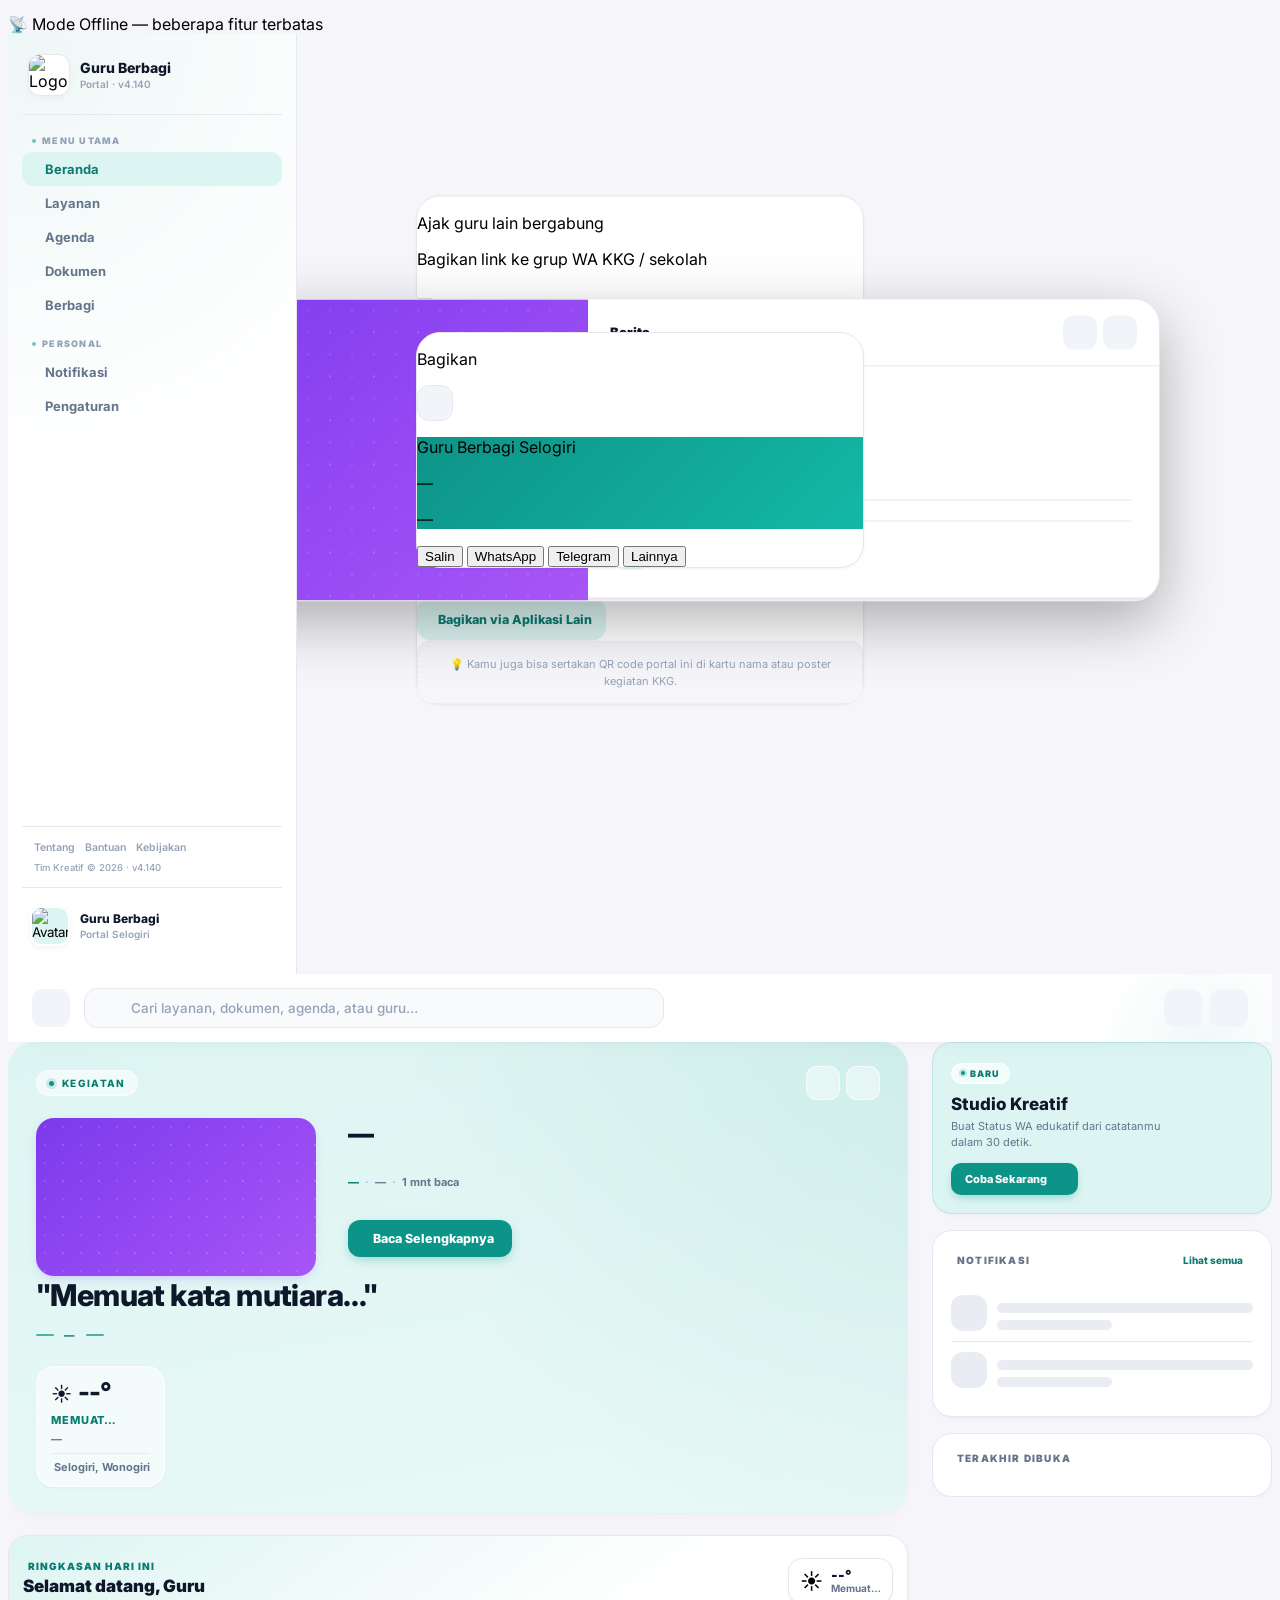
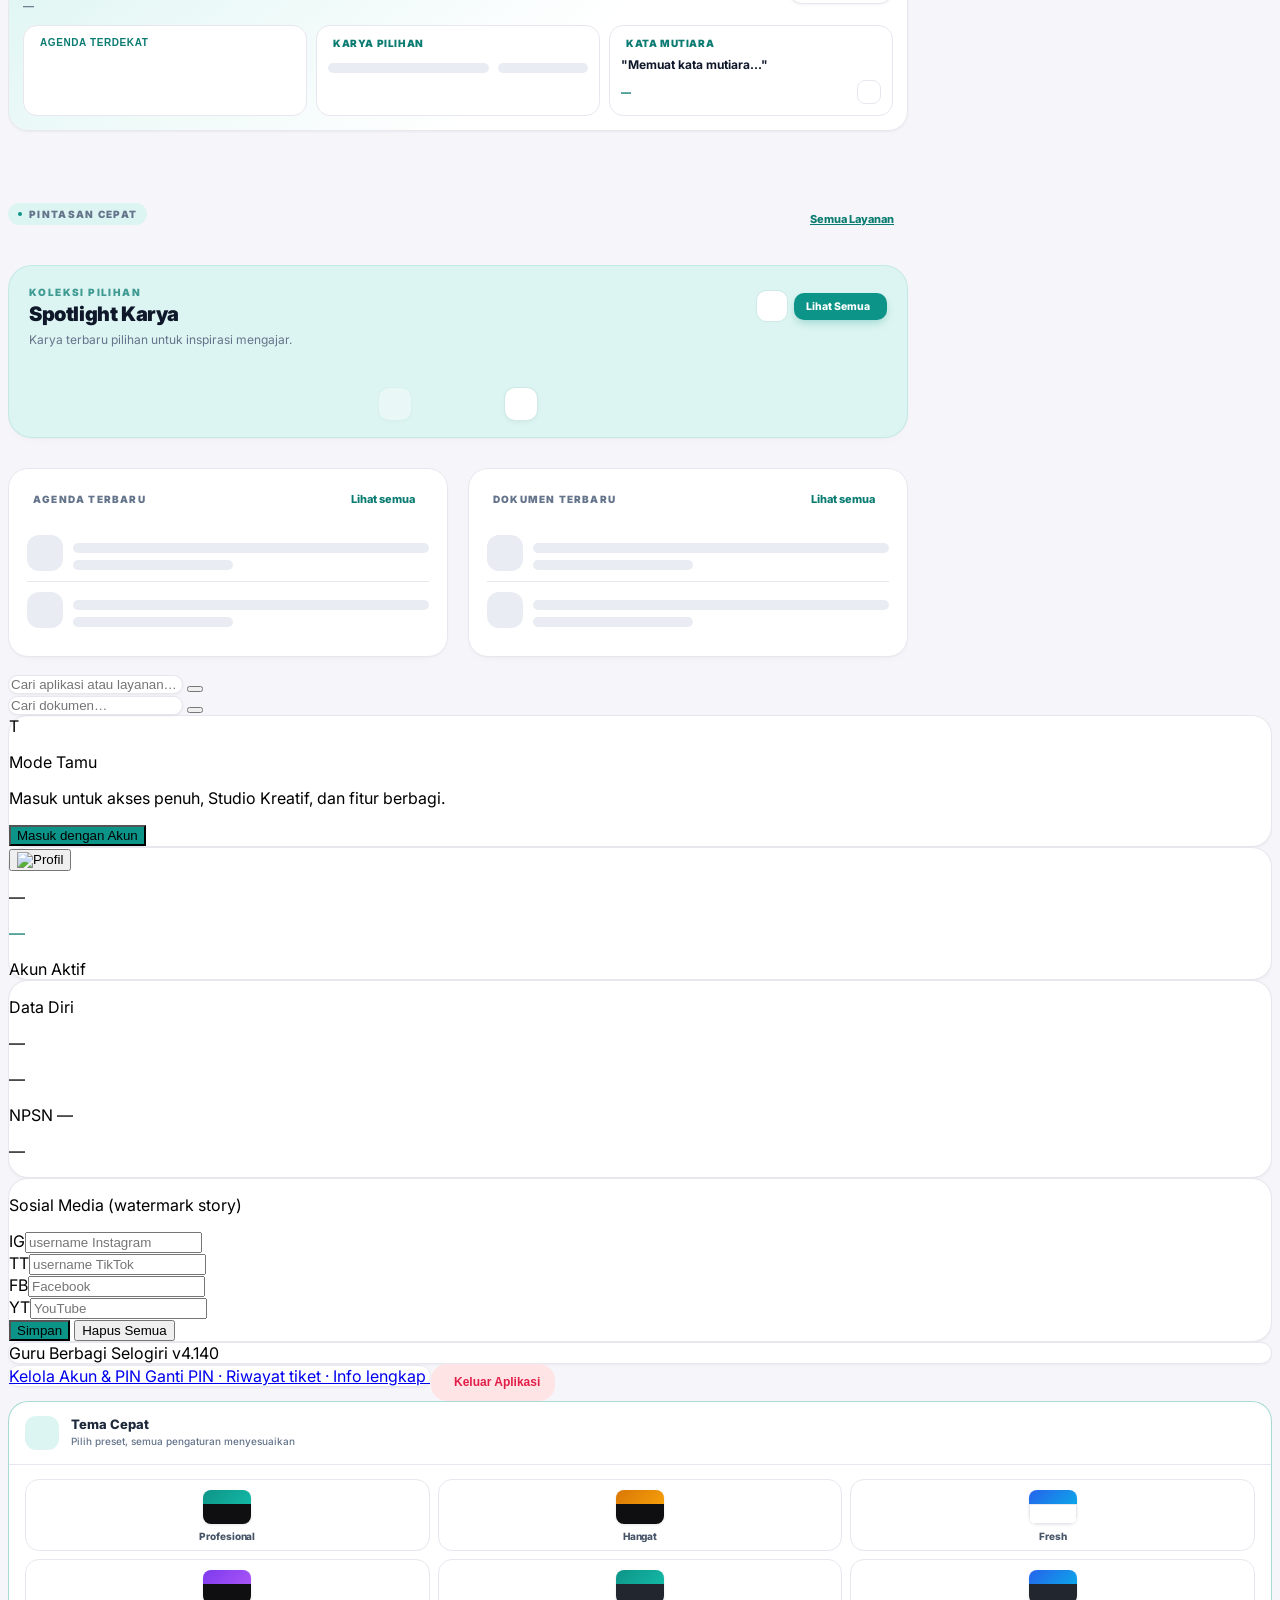
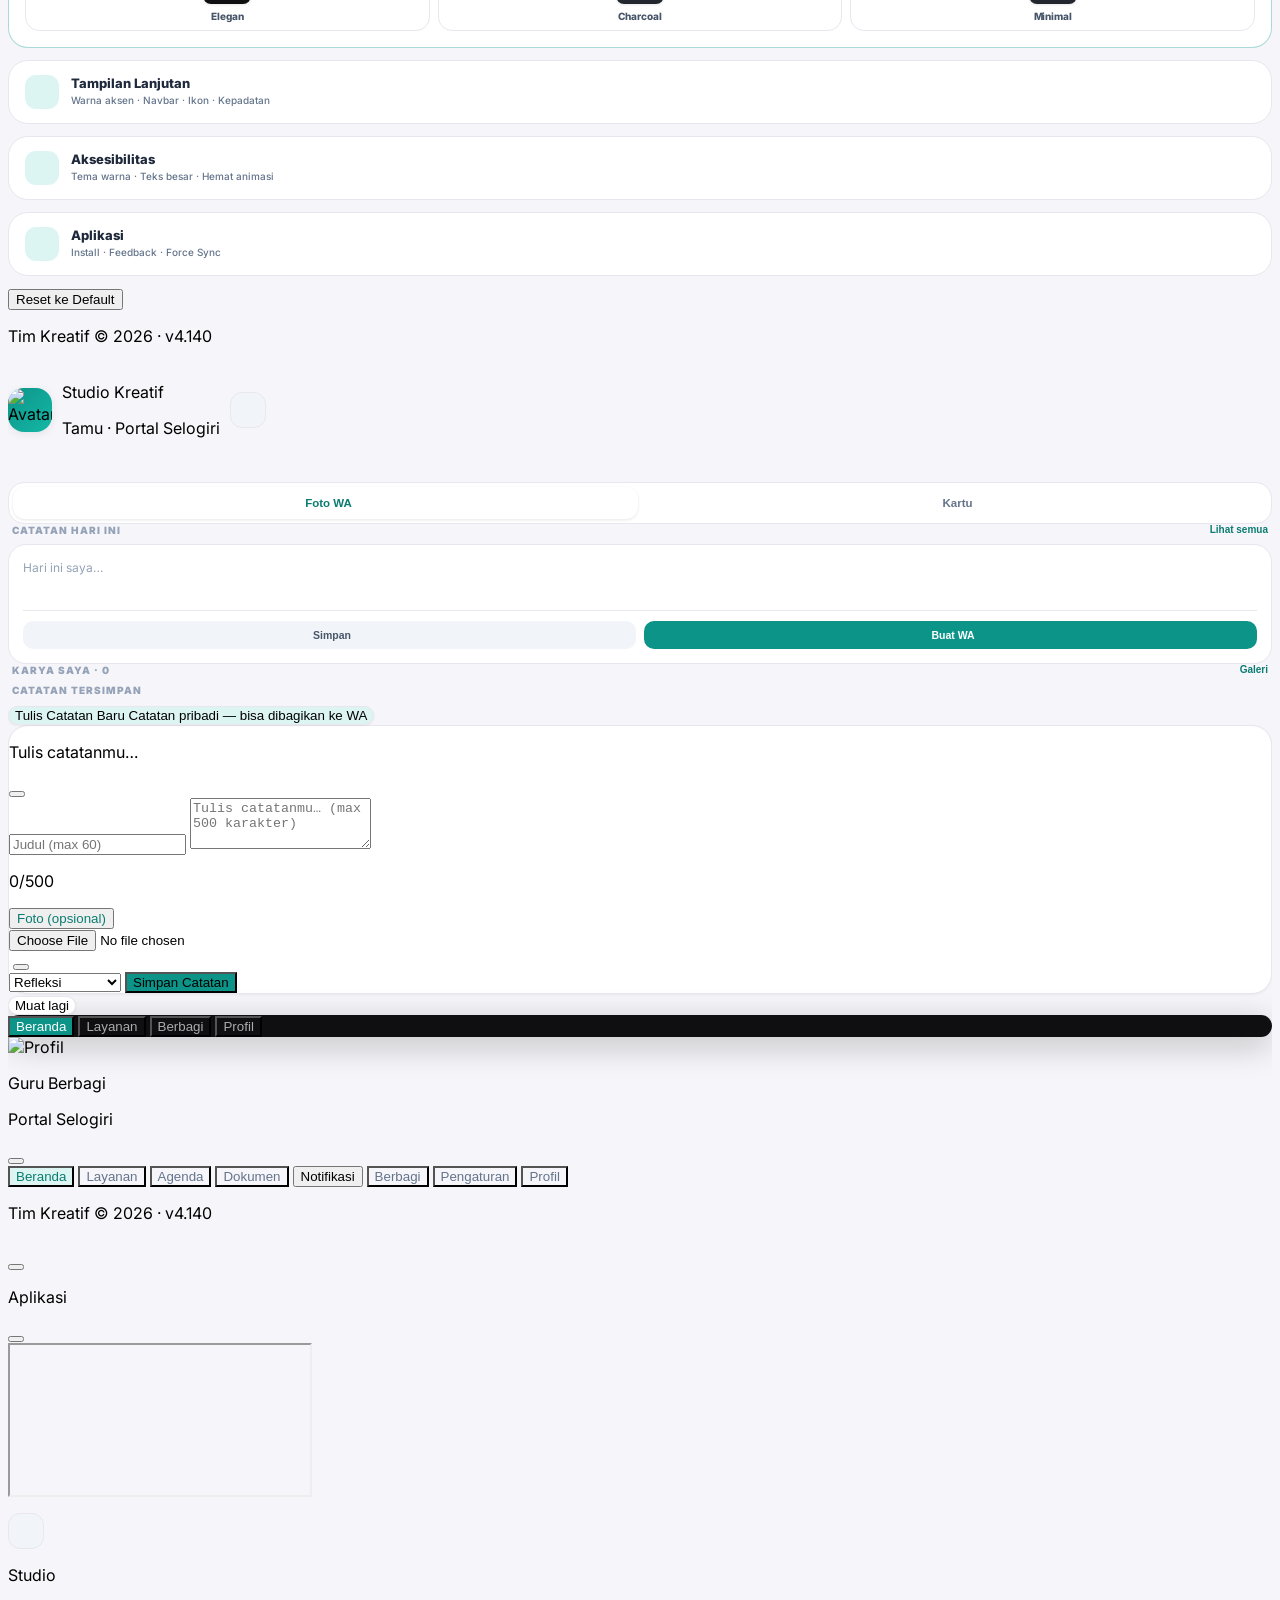
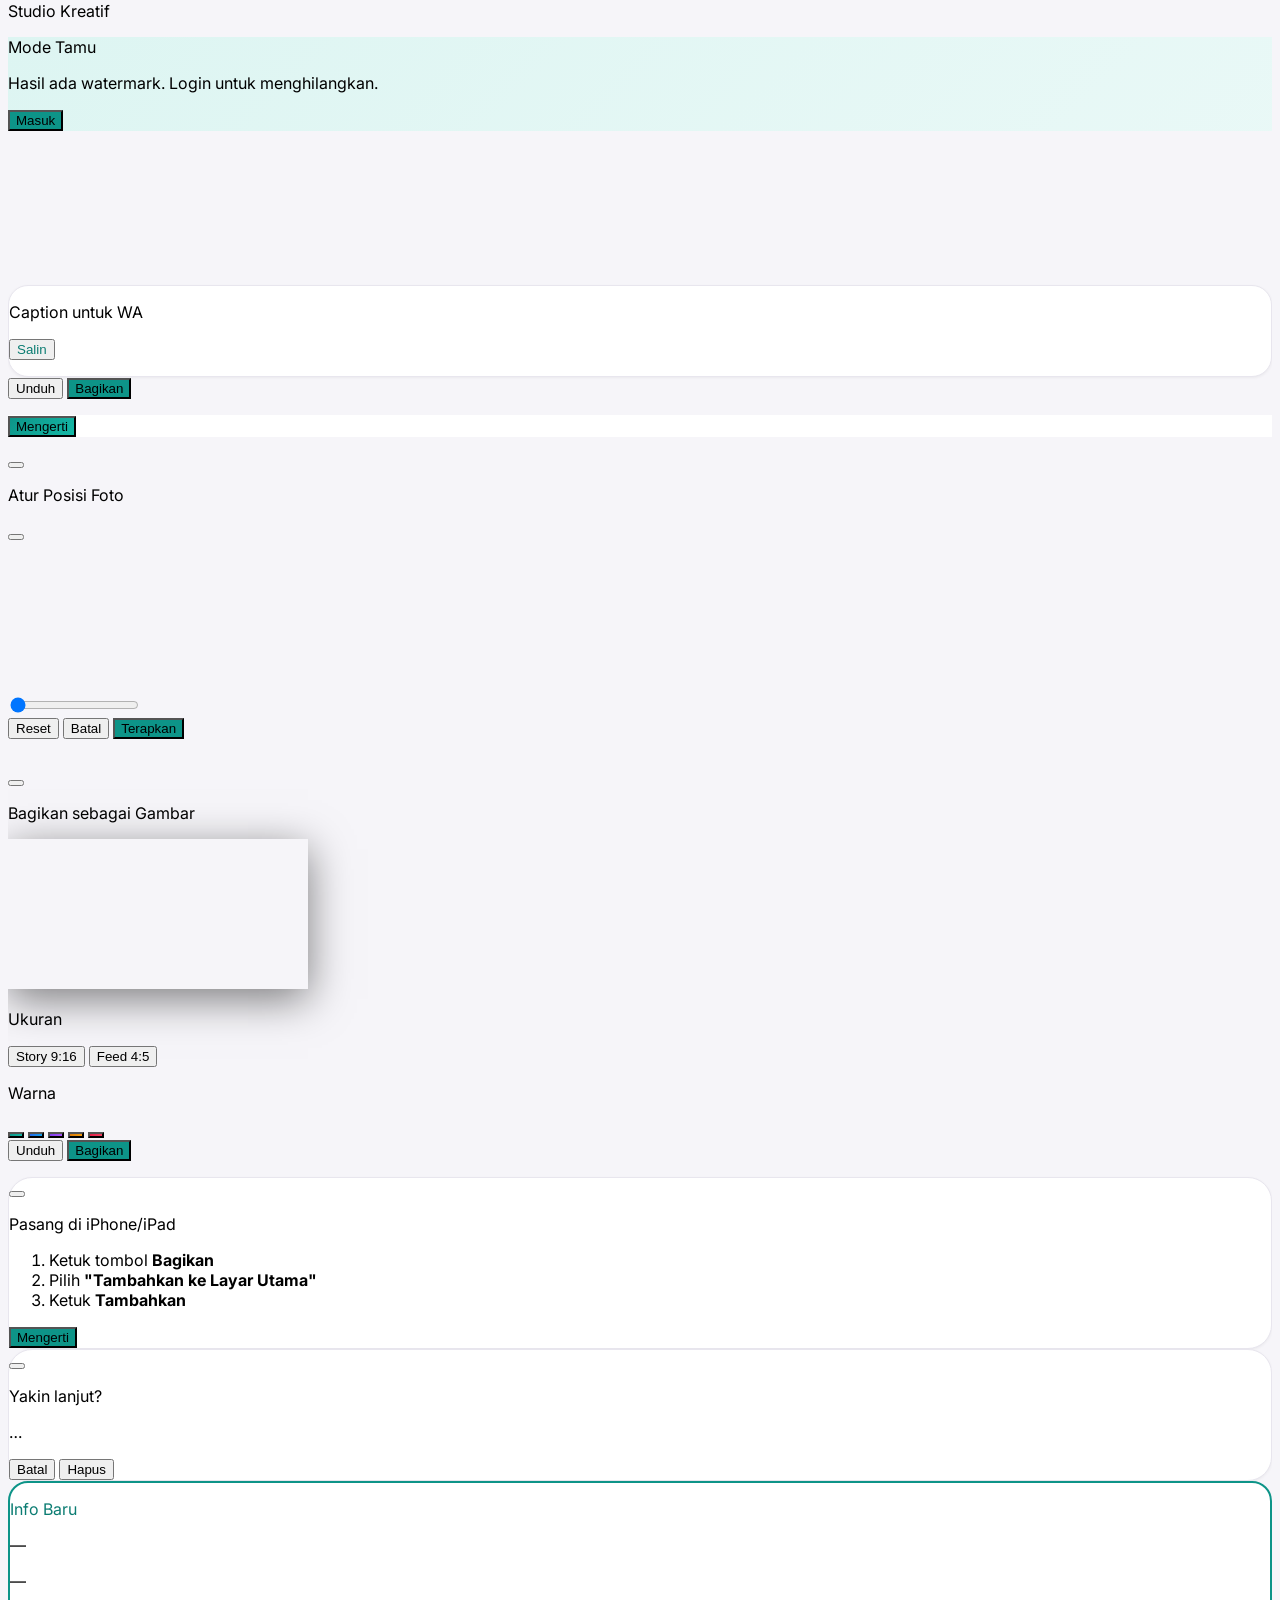
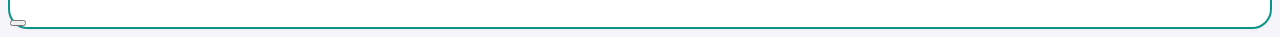
==== commit f96a5dfe: "Seragamkan tombol aksi publik dan admin ke komponen ui-btn" ====
--- a/creative-app/index.html
+++ b/creative-app/index.html
@@ -861,7 +861,7 @@
             <p class="text-[13px] font-extrabold text-slate-800 leading-tight truncate">Studio Kreatif</p>
             <p id="wsHdrSub" class="text-[10px] text-slate-500 truncate">Tamu · Portal Selogiri</p>
           </div>
-          <button onclick="openStudioSettings()" aria-label="Kustomisasi Studio" class="w-9 h-9 rounded-xl bg-slate-100 flex items-center justify-center active:scale-90 transition">
+          <button onclick="openStudioSettings()" aria-label="Kustomisasi Studio" class="ui-btn ui-btn-ghost ui-btn-icon">
             <i data-lucide="settings-2" class="w-4 h-4 text-slate-600"></i>
           </button>
         </div>
@@ -1047,7 +1047,7 @@
           <p class="text-base font-extrabold text-slate-800">Kenali Portal</p>
           <p class="text-[11.5px] text-slate-500 mt-0.5">Akses penuh dengan akun guru</p>
         </div>
-        <button onclick="tutupPanel('pAvatar')" aria-label="Tutup" class="w-9 h-9 rounded-xl bg-slate-100 flex items-center justify-center active:scale-90 transition">
+        <button onclick="tutupPanel('pAvatar')" aria-label="Tutup" class="ui-btn ui-btn-ghost ui-btn-icon">
           <i data-lucide="x" class="w-4 h-4 text-slate-500"></i>
         </button>
       </div>
@@ -1224,7 +1224,7 @@
        ============================================ -->
   <div id="mStudio" class="fixed inset-0 z-[75] hidden flex-col bg-slate-50" role="dialog" aria-modal="true" aria-label="Studio Kreatif">
     <div class="fs-modal-header px-4 py-3 flex items-center gap-3 bg-white border-b border-slate-100 shrink-0">
-      <button onclick="tutupModal('mStudio')" aria-label="Kembali" class="w-9 h-9 rounded-xl bg-slate-100 flex items-center justify-center active:scale-90 transition"><i data-lucide="arrow-left" class="w-4 h-4 text-slate-600"></i></button>
+      <button onclick="tutupModal('mStudio')" aria-label="Kembali" class="ui-btn ui-btn-ghost ui-btn-icon"><i data-lucide="arrow-left" class="w-4 h-4 text-slate-600"></i></button>
       <p id="stTitle" class="text-sm font-extrabold text-slate-800 flex-1 truncate">Studio</p>
       <span class="text-[9px] font-black uppercase tracking-wider text-slate-400 shrink-0">Studio Kreatif</span>
     </div>
@@ -1537,7 +1537,7 @@
       <div class="card modal-card p-5 space-y-4 animate-pop">
         <div class="flex items-center justify-between">
           <p id="shareTitleLabel" class="text-base font-extrabold text-slate-800">Bagikan</p>
-          <button onclick="tutupModal('mShare')" aria-label="Tutup" class="w-9 h-9 rounded-xl bg-slate-100 flex items-center justify-center active:scale-90 transition"><i data-lucide="x" class="w-4 h-4 text-slate-500"></i></button>
+          <button onclick="tutupModal('mShare')" aria-label="Tutup" class="ui-btn ui-btn-ghost ui-btn-icon"><i data-lucide="x" class="w-4 h-4 text-slate-500"></i></button>
         </div>
         <div class="rounded-xl p-3.5" style="background:linear-gradient(135deg,var(--acc),var(--acc2))">
           <p class="text-[10px] font-black uppercase tracking-widest text-white/80">Guru Berbagi Selogiri</p>
